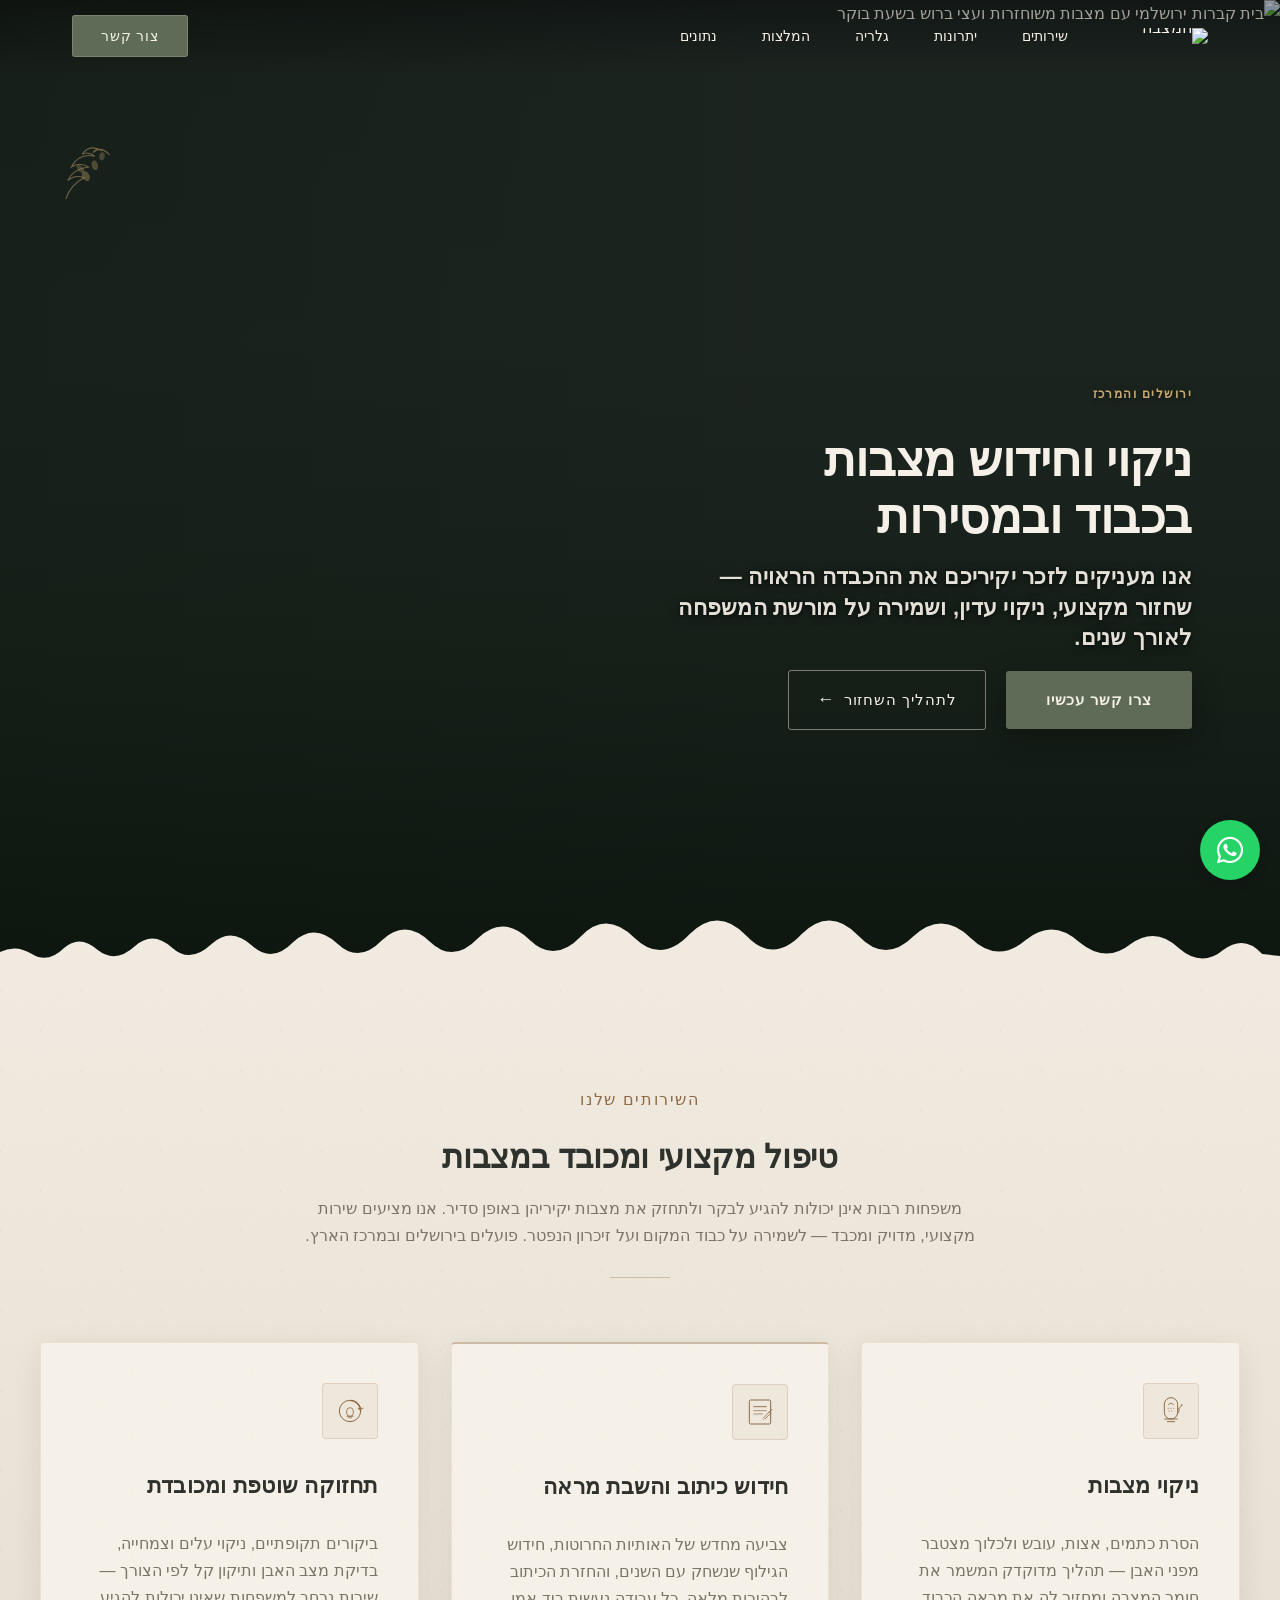
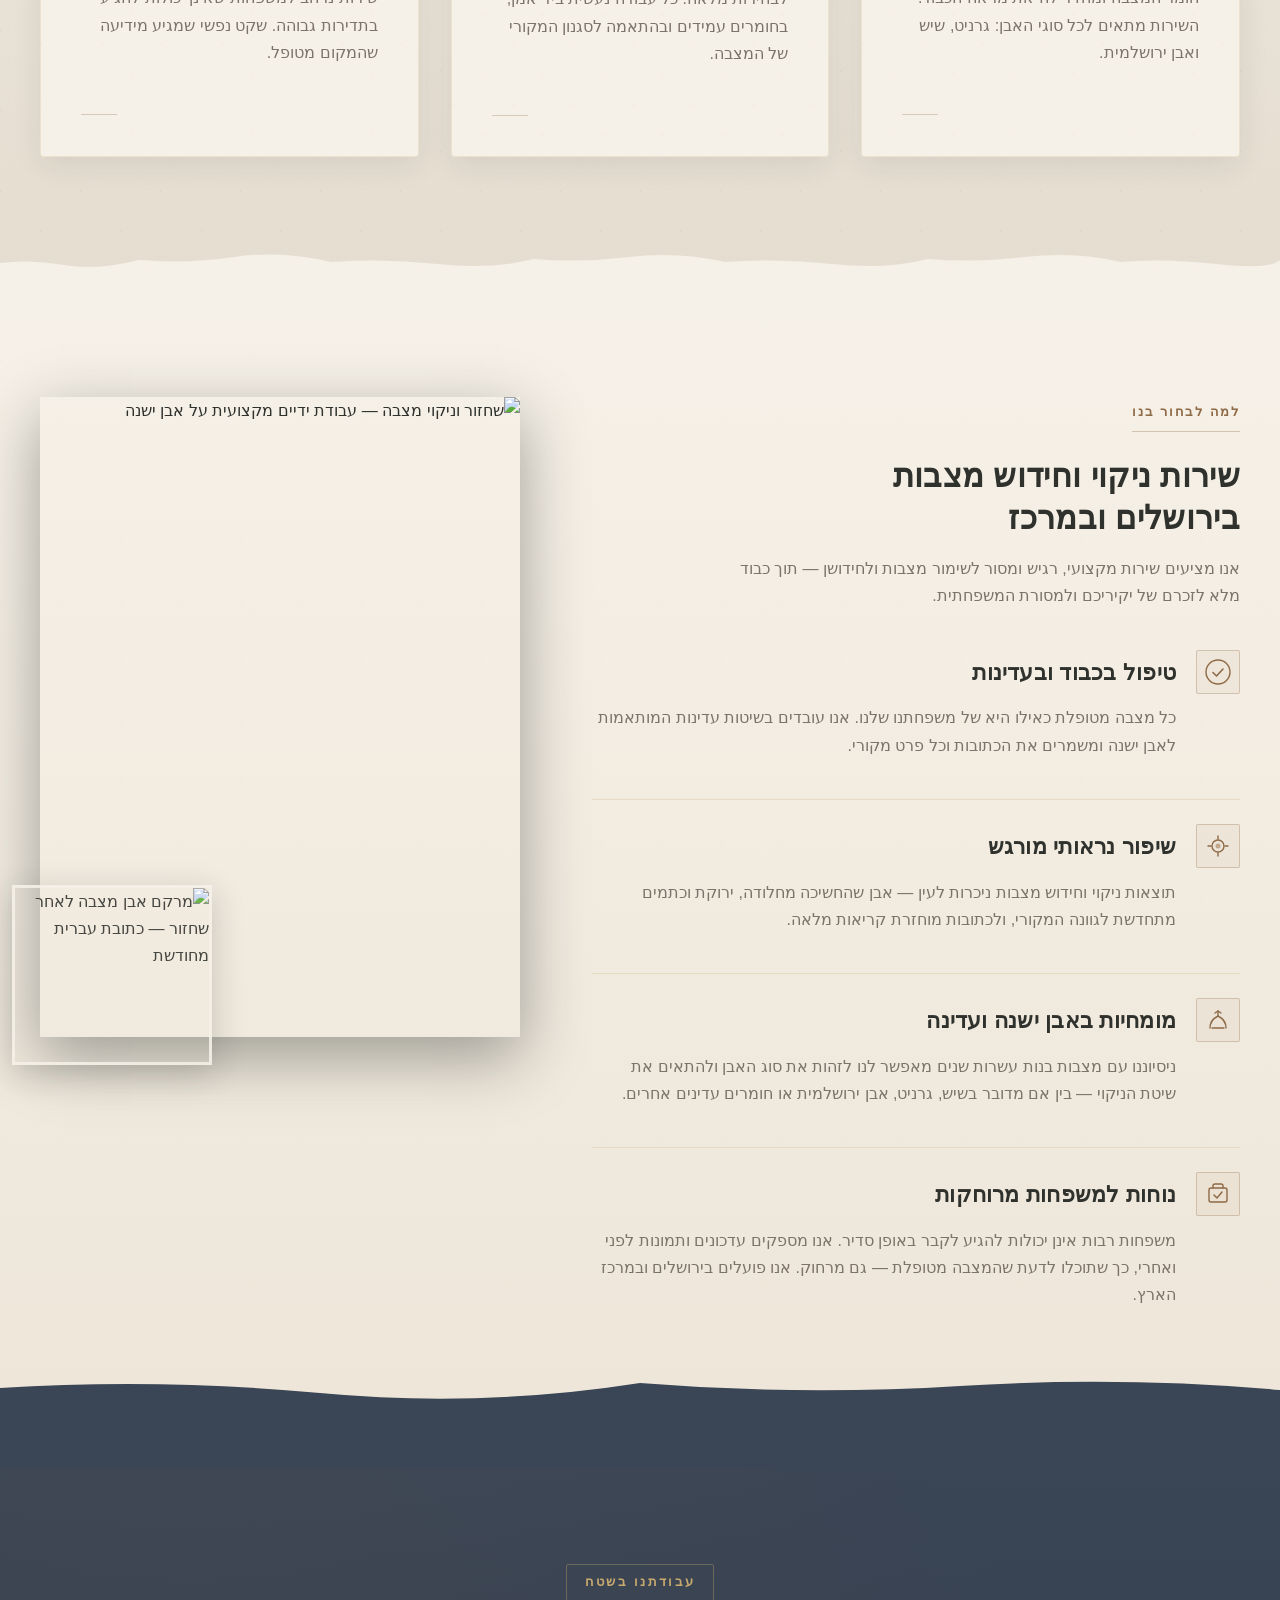
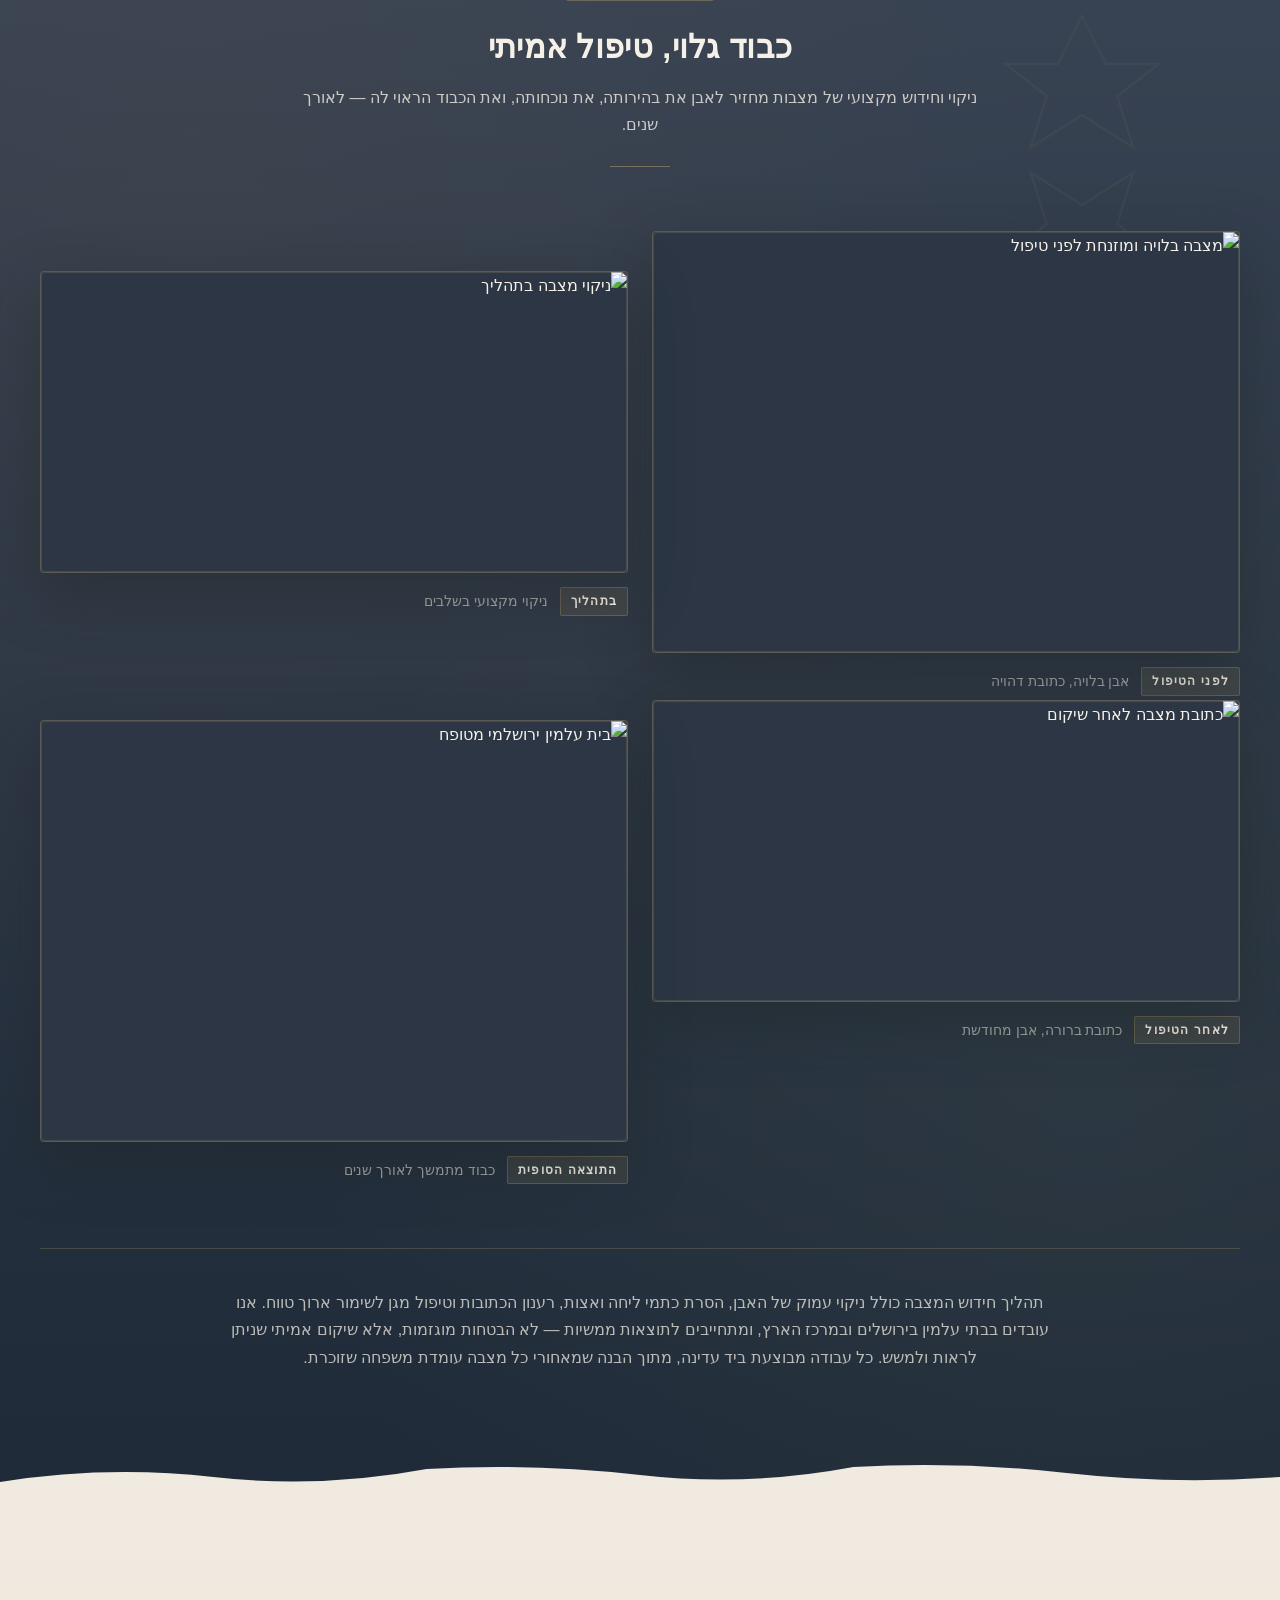
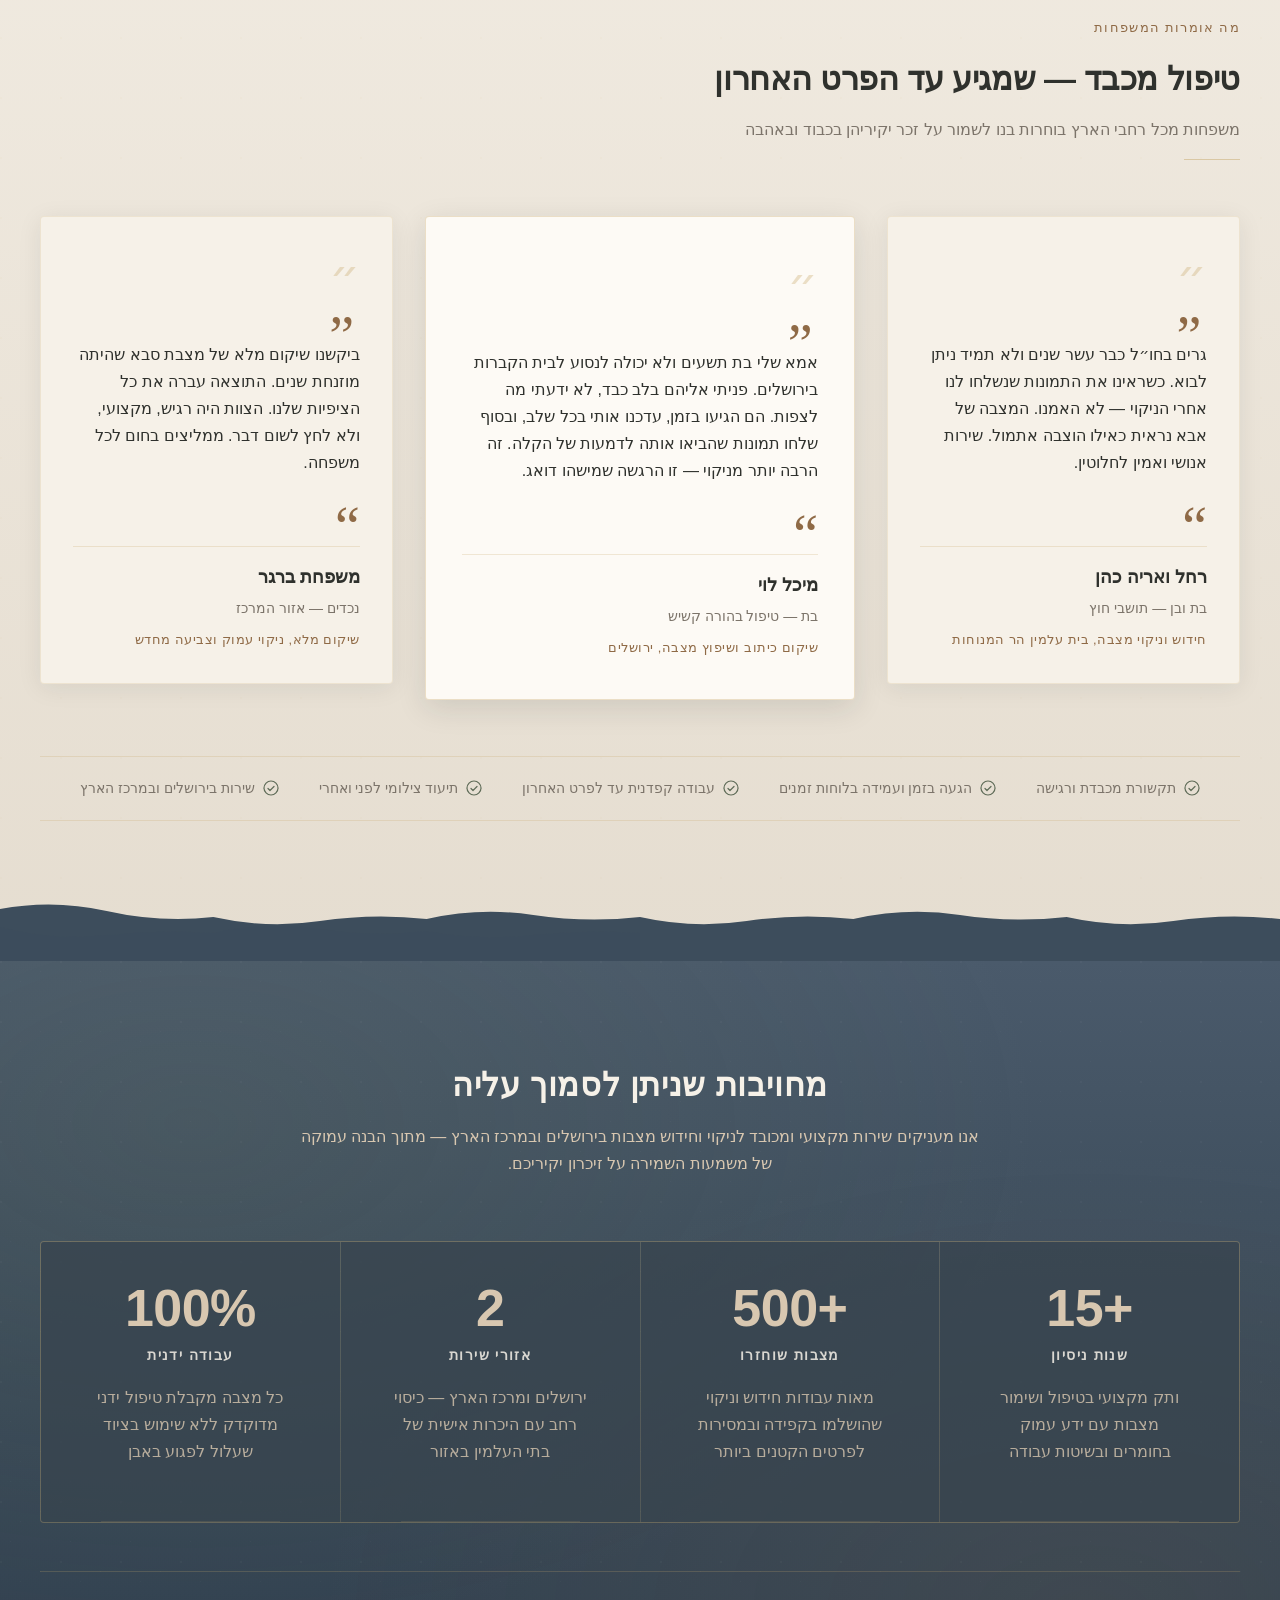
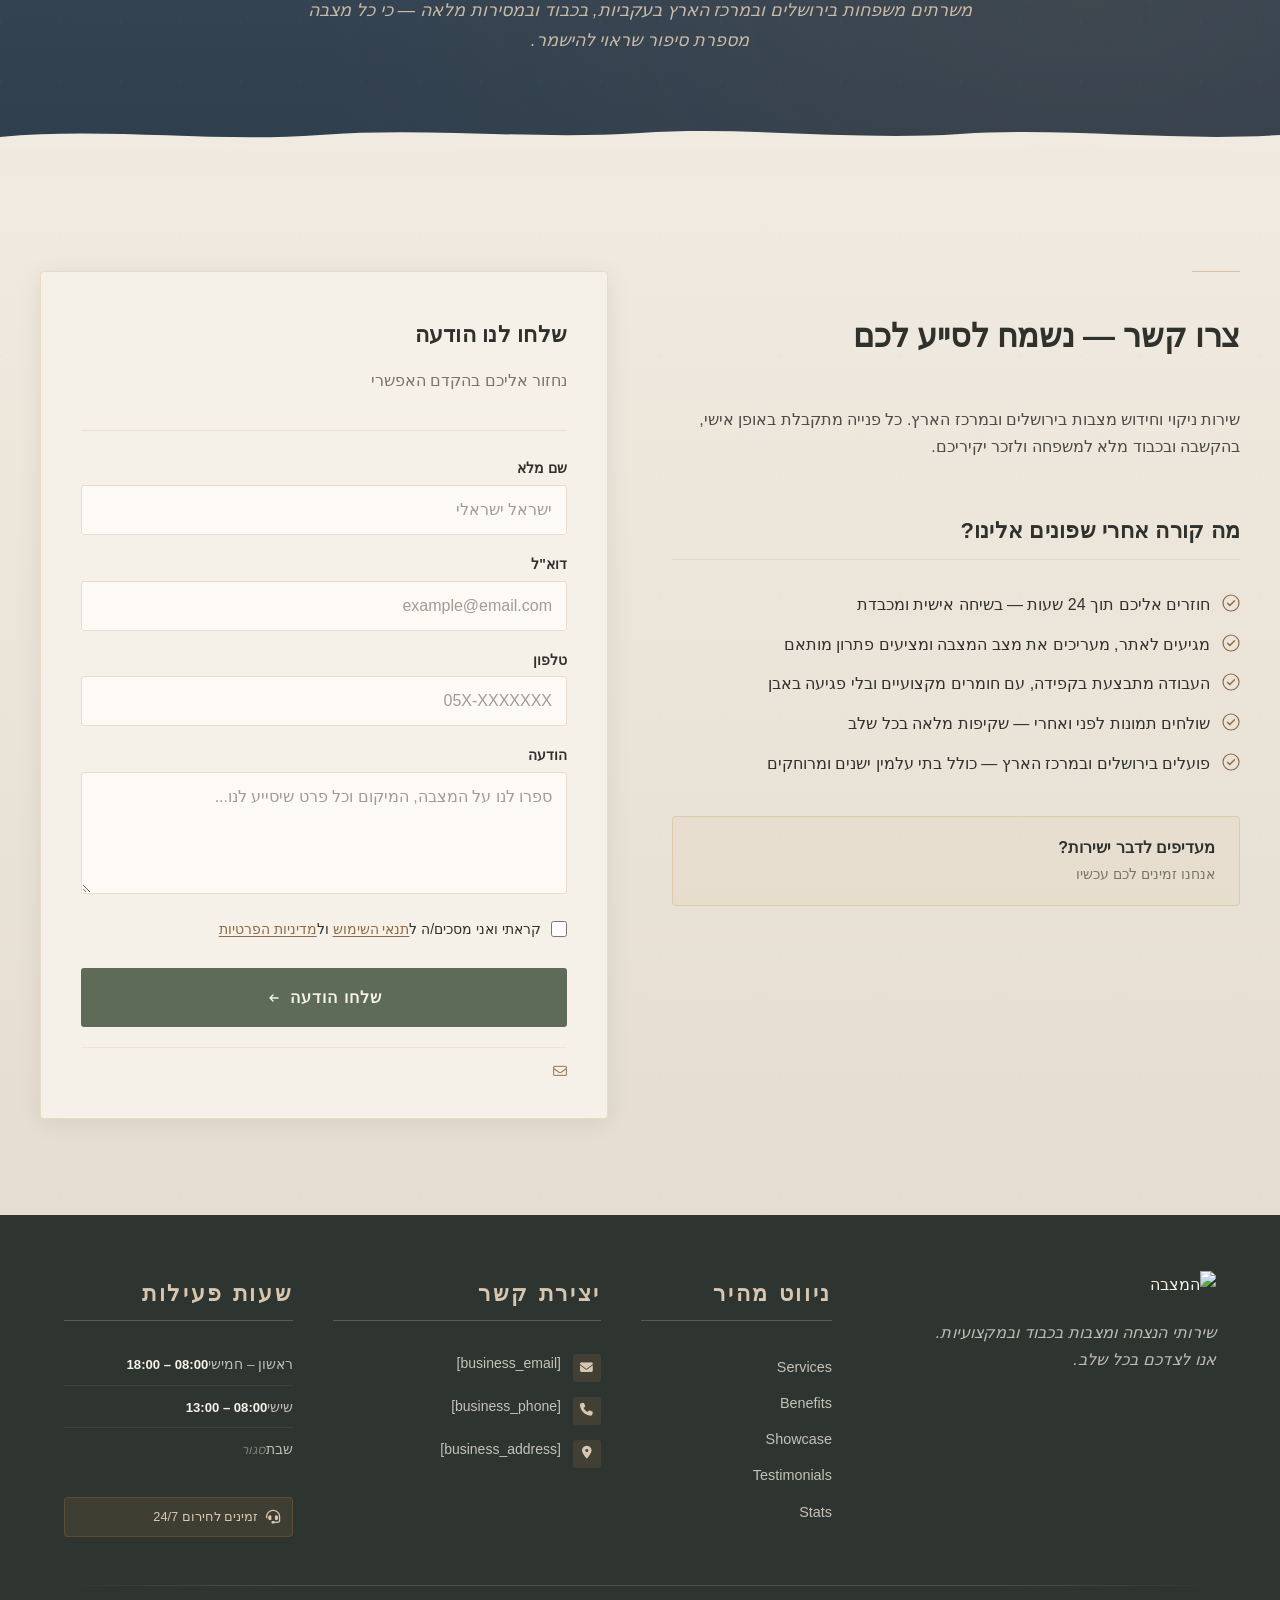
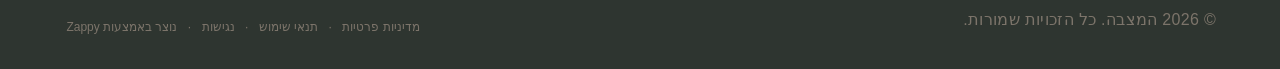
==== index.html @ 38fae7de "Initial website commit" ====
<!DOCTYPE html>
<html lang="he" dir="rtl">
<head>
    <meta charset="UTF-8">
    <meta name="viewport" content="width=device-width, initial-scale=1.0">
    <meta name="robots" content="index, follow">
    <title>brigadier general william c doyle veterans memorial cemetery</title>
    <meta name="description" content="A professional monument restoration and cleaning service operating in Jerusalem and the central region of Israel. The business focuses on preserving and renewin">
    <meta name="keywords" content="brigadier general william c doyle veterans memorial cemetery, crown hill memorial cemetery, memorial national cemetery, william c doyle veterans memorial cemetery, ניקוי מצבות">
    
    <!-- Favicons -->
    <link rel="icon" type="image/x-icon" href="/assets/favicon.ico">
    <link rel="icon" type="image/png" sizes="16x16" href="/assets/favicon-16x16.png">
    <link rel="icon" type="image/png" sizes="32x32" href="/assets/favicon-32x32.png">
    <link rel="icon" type="image/png" sizes="48x48" href="/assets/favicon-48x48.png">
    <link rel="icon" type="image/png" sizes="192x192" href="/assets/favicon-192x192.png">
    <link rel="icon" type="image/png" sizes="512x512" href="/assets/favicon-512x512.png">
    <link rel="apple-touch-icon" href="/assets/apple-touch-icon.png">
    <!-- Zappy Analytics -->
<script>
(function() {
  'use strict';
  
  // Configuration
  var config = {
    websiteId: 'f52492bf-e9c1-41fc-a719-c76787518af7',
    apiUrl: 'https://api.zappy5.com/api/analytics/track',
    sessionDuration: 30 * 60 * 1000, // 30 minutes
    visitorDuration: 30 * 24 * 60 * 60 * 1000, // 30 days
    trackPageViews: true,
    trackClicks: true,
    trackFormSubmissions: true
  };
  
  // Generate or retrieve persistent visitor ID (30 days)
  function getVisitorId() {
    var visitorKey = 'zappy_visitor_' + config.websiteId;
    var visitor = null;
    
    try {
      visitor = localStorage.getItem(visitorKey);
      if (visitor) {
        var visitorData = JSON.parse(visitor);
        var now = Date.now();
        
        // Check if visitor ID is still valid (30 days)
        if (now - visitorData.created < config.visitorDuration) {
          // Update last seen timestamp
          visitorData.lastSeen = now;
          localStorage.setItem(visitorKey, JSON.stringify(visitorData));
          return visitorData.id;
        }
      }
    } catch (e) {
      console.warn('Zappy Analytics: LocalStorage not available');
    }
    
    // Generate new visitor ID
    var newVisitorId = 'zv_' + Date.now() + '_' + Math.random().toString(36).substr(2, 9);
    
    try {
      localStorage.setItem(visitorKey, JSON.stringify({
        id: newVisitorId,
        created: Date.now(),
        lastSeen: Date.now()
      }));
    } catch (e) {
      // Continue without local storage
    }
    
    return newVisitorId;
  }
  
  // Generate or retrieve session ID (30 minutes)
  function getSessionId() {
    var sessionKey = 'zappy_session_' + config.websiteId;
    var session = null;
    
    try {
      session = sessionStorage.getItem(sessionKey);
      if (session) {
        var sessionData = JSON.parse(session);
        var now = Date.now();
        
        // Check if session is still valid
        if (now - sessionData.timestamp < config.sessionDuration) {
          // Update timestamp
          sessionData.timestamp = now;
          sessionStorage.setItem(sessionKey, JSON.stringify(sessionData));
          return sessionData.id;
        }
      }
    } catch (e) {
      console.warn('Zappy Analytics: SessionStorage not available');
    }
    
    // Generate new session ID
    var newSessionId = 'zs_' + Date.now() + '_' + Math.random().toString(36).substr(2, 9);
    
    try {
      sessionStorage.setItem(sessionKey, JSON.stringify({
        id: newSessionId,
        timestamp: Date.now()
      }));
    } catch (e) {
      // Continue without session storage
    }
    
    return newSessionId;
  }
  
  var visitorId = getVisitorId();
  var sessionId = getSessionId();
  
  // Track an event
  function trackEvent(eventType, data) {
    data = data || {};
    
    var eventData = {
      website_id: config.websiteId,
      event_type: eventType,
      page_path: window.location.pathname,
      referrer: document.referrer || 'direct',
      visitor_id: visitorId,
      session_id: sessionId,
      metadata: data
    };
    
    // Use sendBeacon if available (better for page unload events)
    if (navigator.sendBeacon) {
      var blob = new Blob([JSON.stringify(eventData)], { type: 'application/json' });
      navigator.sendBeacon(config.apiUrl, blob);
    } else {
      // Fallback to fetch
      fetch(config.apiUrl, {
        method: 'POST',
        headers: {
          'Content-Type': 'application/json'
        },
        body: JSON.stringify(eventData),
        keepalive: true
      }).catch(function(error) {
        console.warn('Zappy Analytics: Failed to track event', error);
      });
    }
  }
  
  // Track page view
  if (config.trackPageViews) {
    trackEvent('pageview', {
      title: document.title,
      url: window.location.href
    });
  }
  
  // Track clicks on important elements
  if (config.trackClicks) {
    document.addEventListener('click', function(e) {
      var target = e.target;
      
      // Track button clicks (counted as actions)
      if (target.tagName === 'BUTTON' || target.closest('button')) {
        var button = target.tagName === 'BUTTON' ? target : target.closest('button');
        trackEvent('click', {
          element: 'button',
          text: button.textContent.trim().substring(0, 100),
          id: button.id || null,
          class: button.className || null
        });
      }
      
      // Track link clicks (navigation - not counted as actions)
      else if (target.tagName === 'A' || target.closest('a')) {
        var link = target.tagName === 'A' ? target : target.closest('a');
        trackEvent('navigation', {
          element: 'link',
          text: link.textContent.trim().substring(0, 100),
          href: link.href,
          external: link.hostname !== window.location.hostname
        });
      }
    }, true);
  }
  
  // Track form submissions
  if (config.trackFormSubmissions) {
    document.addEventListener('submit', function(e) {
      var form = e.target;
      
      trackEvent('form_submit', {
        form_id: form.id || null,
        form_name: form.name || null,
        form_action: form.action || null,
        form_method: form.method || 'GET'
      });
    }, true);
  }
  
  // Track time on page (send on page unload)
  var pageLoadTime = Date.now();
  
  window.addEventListener('beforeunload', function() {
    var timeOnPage = Math.floor((Date.now() - pageLoadTime) / 1000); // in seconds
    
    trackEvent('page_unload', {
      time_on_page: timeOnPage,
      page_path: window.location.pathname
    });
  });
  
  // Expose tracking function globally for custom events
  window.zappyAnalytics = {
    track: trackEvent,
    getVisitorId: function() { return visitorId; },
    getSessionId: function() { return sessionId; }
  };
  
})();
</script>
<!-- End Zappy Analytics -->
    <meta property="og:title" content="brigadier general william c doyle veterans memorial cemetery">
    <meta property="og:description" content="A professional monument restoration and cleaning service operating in Jerusalem and the central region of Israel. The business focuses on preserving and renewin">
    <meta name="twitter:card" content="summary_large_image">
    <meta name="twitter:title" content="brigadier general william c doyle veterans memorial cemetery">
    <meta name="twitter:description" content="A professional monument restoration and cleaning service operating in Jerusalem and the central region of Israel. The business focuses on preserving and renewin">
    <meta property="og:type" content="website">
  <meta property="og:locale" content="he_IL">
  
  
  
  
  
  <link rel="stylesheet" href="https://cdnjs.cloudflare.com/ajax/libs/font-awesome/6.4.0/css/all.min.css">
  <style>
    .skip-link { position: absolute; top: 0; left: 0; transform: translateY(-200%); padding: 12px 18px; background: var(--bg-dark, #1a1a1a); color: var(--text-light, #fff); font-weight: 600; border-radius: 0 0 8px 0; z-index: 10000; }
    .skip-link:focus { transform: none; outline: 2px solid var(--ring, #fff); outline-offset: 2px; }
    :focus-visible { outline: 2px solid var(--ring, currentColor); outline-offset: 3px; }
  </style>


  
    <!-- Favicons -->
    <link rel="icon" type="image/x-icon" href="/assets/favicon.ico">
    <link rel="icon" type="image/png" sizes="16x16" href="/assets/favicon-16x16.png">
    <link rel="icon" type="image/png" sizes="32x32" href="/assets/favicon-32x32.png">
    <link rel="icon" type="image/png" sizes="48x48" href="/assets/favicon-48x48.png">
    <link rel="icon" type="image/png" sizes="192x192" href="/assets/favicon-192x192.png">
    <link rel="icon" type="image/png" sizes="512x512" href="/assets/favicon-512x512.png">
    <link rel="apple-touch-icon" href="/assets/apple-touch-icon.png">
    <!-- Cookie Consent -->
    <link rel="stylesheet" href="https://cdn.jsdelivr.net/npm/vanilla-cookieconsent@3/dist/cookieconsent.css">
    <script src="https://cdn.jsdelivr.net/npm/vanilla-cookieconsent@3/dist/cookieconsent.umd.js"></script>
    <!-- Mickidum Accessibility Toolbar -->
    <script src="https://cdn.jsdelivr.net/gh/mickidum/acc_toolbar/acctoolbar/acctoolbar.min.js"></script>
    <link rel="stylesheet" href="/styles.css">

    <style id="zappy-dropdown-submenu-styles">
      /* ========== DESKTOP DROPDOWN SUBMENU STYLES ========== */
      /* Base styles for dropdown submenus - parent must be positioned */
      .nav-menu li:has(.sub-menu), nav li:has(.sub-menu), .navbar li:has(.sub-menu), #navMenu li:has(.sub-menu) { position: relative; }
      /* Submenu base - hidden by default */
      .nav-menu .sub-menu, nav .sub-menu, .navbar .sub-menu, #navMenu .sub-menu { display: block !important; position: absolute !important; top: 100%; left: 0; min-width: 220px; background: white; border-radius: 8px; box-shadow: 0 8px 25px rgba(0,0,0,0.15); padding: 8px 0; opacity: 0; visibility: hidden; transform: translateY(10px); transition: all 0.3s ease; z-index: 1000; list-style: none; pointer-events: none; }
      /* CRITICAL: Desktop hover styles to show dropdown */
      .nav-menu li:hover > .sub-menu, nav li:hover > .sub-menu, .navbar li:hover > .sub-menu, #navMenu li:hover > .sub-menu { opacity: 1 !important; visibility: visible !important; transform: translateY(0) !important; pointer-events: auto !important; }
      /* Submenu item styling */
      .sub-menu li { list-style: none; margin: 0; padding: 0; }
      .sub-menu a { display: block !important; padding: 10px 16px !important; color: var(--text-dark, #333) !important; font-weight: 500; text-decoration: none; white-space: nowrap; transition: background-color 0.2s; }
      .sub-menu .zappy-nav-child > a { padding-left: 28px !important; font-size: 0.9em !important; opacity: 0.85 !important; }
      [dir="rtl"] .sub-menu .zappy-nav-child > a, html[lang="he"] .sub-menu .zappy-nav-child > a, html[lang="ar"] .sub-menu .zappy-nav-child > a { padding-left: 10px !important; padding-right: 28px !important; }
      .sub-menu .zappy-nav-parent > a { font-weight: 600 !important; }
      .sub-menu a:hover { background-color: #f5f5f5; }
      /* RTL (Hebrew/Arabic) dropdown positioning */
      [dir="rtl"] .nav-menu .sub-menu, [dir="rtl"] nav .sub-menu, [dir="rtl"] .navbar .sub-menu, html[lang="he"] .nav-menu .sub-menu, html[lang="he"] nav .sub-menu, html[lang="he"] .navbar .sub-menu, html[lang="ar"] .nav-menu .sub-menu, html[lang="ar"] nav .sub-menu, html[lang="ar"] .navbar .sub-menu { left: auto !important; right: 0 !important; }
      /* Hide empty dropdown menus (exclude catalog sub-menus that use <a> children instead of <li>) */
      .sub-menu:empty, .sub-menu:not(:has(li:not(.zappy-hidden-menu-item))):not(:has(> a)), .sub-menu:not(:has(li)):not(:has(> a)) { display: none !important; opacity: 0 !important; visibility: hidden !important; pointer-events: none !important; }
      /* Desktop: show submenu on Menu Group hover */
      li:has(.menu-group-title):hover > .sub-menu { opacity: 1 !important; visibility: visible !important; transform: translateY(0) !important; pointer-events: auto !important; }
      /* Menu Group title styling */
      .nav-menu > li > .menu-group-title, #navMenu > li > .menu-group-title { display: inline-block; padding: 0.5rem 1rem; cursor: default; user-select: none; }
      
      /* ========== MOBILE SUBMENU STYLES ========== */
      @media (max-width: 768px) {
        .nav-menu .sub-menu, nav .sub-menu, .navbar .sub-menu, #navMenu .sub-menu { position: static !important; transform: none !important; box-shadow: none !important; background: transparent !important; max-height: 0; overflow: hidden; opacity: 0; visibility: hidden; transition: max-height 0.3s ease, opacity 0.3s ease; padding: 0 !important; border-radius: 0 !important; }
        .navbar .sub-menu.mobile-expanded, .nav-menu .sub-menu.mobile-expanded, #navMenu .sub-menu.mobile-expanded { max-height: none !important; overflow-y: visible !important; opacity: 1 !important; visibility: visible !important; padding: 8px 0 8px 16px !important; }
        [dir="rtl"] .sub-menu.mobile-expanded, html[lang="he"] .sub-menu.mobile-expanded { padding: 8px 16px 8px 0 !important; }
        /* Disable hover behavior on mobile */
        .nav-menu li:hover > .sub-menu, nav li:hover > .sub-menu, .navbar li:hover > .sub-menu, #navMenu li:hover > .sub-menu { opacity: 0; visibility: hidden; pointer-events: none; }
        .nav-menu li > .sub-menu.mobile-expanded, nav li > .sub-menu.mobile-expanded, .navbar li > .sub-menu.mobile-expanded, #navMenu li > .sub-menu.mobile-expanded { opacity: 1 !important; visibility: visible !important; pointer-events: auto !important; }
        .nav-menu li:has(.sub-menu), nav li:has(.sub-menu), .navbar li:has(.sub-menu), #navMenu li:has(.sub-menu) { display: flex !important; flex-wrap: wrap !important; align-items: center !important; position: relative !important; min-height: 44px !important; }
        .nav-menu li:has(.sub-menu) > a, nav li:has(.sub-menu) > a, .navbar li:has(.sub-menu) > a, #navMenu li:has(.sub-menu) > a { flex: 1 !important; min-width: 0 !important; }
        .nav-menu li:has(.sub-menu) > .menu-group-title, nav li:has(.sub-menu) > .menu-group-title, .navbar li:has(.sub-menu) > .menu-group-title, #navMenu li:has(.sub-menu) > .menu-group-title { flex: 1 !important; min-width: 0 !important; padding: 0 !important; line-height: inherit !important; }
        .nav-menu li:has(.sub-menu) > .sub-menu, nav li:has(.sub-menu) > .sub-menu, .navbar li:has(.sub-menu) > .sub-menu, #navMenu li:has(.sub-menu) > .sub-menu { flex-basis: 100% !important; width: 100% !important; }
        .nav-menu li:has(.sub-menu) > a [class*="chevron"], .nav-menu li:has(.sub-menu) > a [class*="arrow"], .nav-menu li:has(.sub-menu) > a .fa-chevron-down, .nav-menu li:has(.sub-menu) > a .fa-angle-down, nav li:has(.sub-menu) > a [class*="chevron"], nav li:has(.sub-menu) > a [class*="arrow"], #navMenu li:has(.sub-menu) > a [class*="chevron"], #navMenu li:has(.sub-menu) > a [class*="arrow"] { display: none !important; visibility: hidden !important; }
        .mobile-submenu-toggle { display: flex !important; align-items: center !important; justify-content: center !important; width: 44px !important; height: auto !important; background: transparent !important; border: none !important; cursor: pointer !important; color: var(--text-light) !important; position: static !important; flex-shrink: 0 !important; align-self: stretch !important; z-index: 2 !important; padding: 0 !important; margin: 0 !important; }
        .mobile-submenu-toggle::after { content: '' !important; width: 0 !important; height: 0 !important; border-left: 6px solid transparent !important; border-right: 6px solid transparent !important; border-top: 7px solid currentColor !important; transition: transform 0.3s ease !important; }
        .mobile-submenu-toggle.expanded::after { transform: rotate(180deg) !important; }
        .sub-menu a { padding: 10px 0 !important; display: block !important; color: var(--text-light) !important; white-space: normal !important; }
        .sub-menu .zappy-nav-child > a { padding-left: 28px !important; font-size: 0.9em !important; opacity: 0.85 !important; }
        [dir="rtl"] .sub-menu .zappy-nav-child > a, html[lang="he"] .sub-menu .zappy-nav-child > a, html[lang="ar"] .sub-menu .zappy-nav-child > a { padding-left: 0 !important; padding-right: 28px !important; }
        .sub-menu .zappy-nav-parent > a { font-weight: 600 !important; }
        .nav-menu.active, #navMenu.active { max-width: 100vw !important; overflow-x: hidden !important; box-sizing: border-box !important; }
        .navbar .sub-menu li a, nav.navbar .sub-menu li a, .zappy-products-dropdown .sub-menu a { color: var(--text-light) !important; }
      }
      @media (min-width: 769px) { .mobile-submenu-toggle { display: none !important; } }
    </style>

    <style id="zappy-widget-visibility">
      html[dir="rtl"] .whatsapp-float { right: 20px !important; left: auto !important; }
      html[dir="ltr"] .whatsapp-float, html:not([dir]) .whatsapp-float { left: 20px !important; right: auto !important; }
      html[dir="rtl"] #mic-access-tool-general-button, html[dir="rtl"] .mic-access-tool-general-button,
      html[dir="rtl"] #mic-init-access-tool .mic-access-tool-general-button,
      html[dir="rtl"] #mic-init-access-tool #mic-access-tool-general-button,
      html[dir="rtl"] ._access-icon { left: 20px !important; right: auto !important; }
      html[dir="ltr"] #mic-access-tool-general-button, html[dir="ltr"] .mic-access-tool-general-button,
      html[dir="ltr"] #mic-init-access-tool .mic-access-tool-general-button,
      html[dir="ltr"] #mic-init-access-tool #mic-access-tool-general-button,
      html[dir="ltr"] ._access-icon,
      html:not([dir]) #mic-access-tool-general-button, html:not([dir]) .mic-access-tool-general-button,
      html:not([dir]) #mic-init-access-tool .mic-access-tool-general-button,
      html:not([dir]) #mic-init-access-tool #mic-access-tool-general-button,
      html:not([dir]) ._access-icon { right: 20px !important; left: auto !important; }
      @media (max-width: 768px) { .whatsapp-float { display: flex !important; } }
      @media (min-width: 769px) { .whatsapp-float { display: flex !important; } }
      @media (max-width: 768px) {
        #mic-access-tool-general-button, .mic-access-tool-general-button,
        #mic-init-access-tool .mic-access-tool-general-button, #mic-init-access-tool #mic-access-tool-general-button,
        ._access-icon { display: flex !important; visibility: visible !important; opacity: 1 !important; pointer-events: auto !important; }
        #mic-access-tool-box.opened-mic-access-tool, .mic-access-tool-box.opened-mic-access-tool,
        #mic-init-access-tool #mic-access-tool-box.opened-mic-access-tool {
          visibility: visible !important; opacity: 1 !important; pointer-events: auto !important;
        }
      }
      @media (min-width: 769px) {
        #mic-access-tool-general-button, .mic-access-tool-general-button,
        #mic-init-access-tool .mic-access-tool-general-button, #mic-init-access-tool #mic-access-tool-general-button,
        ._access-icon { display: flex !important; visibility: visible !important; opacity: 1 !important; pointer-events: auto !important; }
        #mic-access-tool-box.opened-mic-access-tool, .mic-access-tool-box.opened-mic-access-tool,
        #mic-init-access-tool #mic-access-tool-box.opened-mic-access-tool {
          visibility: visible !important; opacity: 1 !important; pointer-events: auto !important;
        }
      }
    </style>
</head>
<body>
<a class="skip-link" href="#main">דלג לתוכן הראשי</a>
  <nav class="navbar" dir="rtl">
  <button class="mobile-toggle" id="mobileToggle" aria-label="Menu">
    <svg class="hamburger-icon" width="24" height="24" viewBox="0 0 24 24" fill="none">
      <path d="M3 12h18M3 6h18M3 18h18" stroke="currentColor" stroke-width="2" stroke-linecap="round"></path>
    </svg>
    <svg class="close-icon" width="24" height="24" viewBox="0 0 24 24" fill="none" style="display: none;">
      <path d="M18 6L6 18M6 6l12 12" stroke="currentColor" stroke-width="2" stroke-linecap="round"></path>
    </svg>
  </button>

  <button class="phone-header-btn" data-phone="[business_phone]" aria-label="Call">
    <svg width="20" height="20" viewBox="0 0 24 24" fill="currentColor">
      <path d="M22 16.92v3a2 2 0 0 1-2.18 2 19.79 19.79 0 0 1-8.63-3.07 19.5 19.5 0 0 1-6-6 19.79 19.79 0 0 1-3.07-8.67A2 2 0 0 1 4.11 2h3a2 2 0 0 1 2 1.72 12.84 12.84 0 0 0 .7 2.81 2 2 0 0 1-.45 2.11L8.09 9.91a16 16 0 0 0 6 6l1.27-1.27a2 2 0 0 1 2.11-.45 12.84 12.84 0 0 0 2.81.7A2 2 0 0 1 22 16.92z"></path>
    </svg>
  </button>

  <div class="nav-container">
    <div class="nav-right-group"><div class="nav-brand">
      <a href="/" class="logo-link"><img class="logo" src="/assets/site-----image-1.webp" alt="המצבה"></a>
    </div><ul class="nav-menu" id="navMenu"><li><a href="#services">שירותים</a></li><li><a href="#benefits">יתרונות</a></li><li><a href="#showcase">גלריה</a></li><li><a href="#testimonials">המלצות</a></li><li><a href="#stats">נתונים</a></li></ul></div>

    

    <div class="nav-cta-container">
      <a href="#contact" class="nav-cta-btn">צור קשר</a>
    </div>
  </div>
</nav>
<script>

// Navbar Mobile Menu Toggle and Contrast Fix
(function() {
  // Use 'load' event instead of 'DOMContentLoaded' to ensure we run AFTER all other scripts
  window.addEventListener('load', function() {
    
    // FIX MOBILE BUTTON CONTRAST
    // Detect navbar background color and apply contrasting color to mobile buttons
    const navbar = document.querySelector('.navbar, nav, header');
    if (!navbar) {
      console.log('[Navbar] Navbar element not found');
      return;
    }
    
    // DECLARE VARIABLES EARLY to avoid Temporal Dead Zone errors
    // These are used in multiple places below
    let mobileToggle = document.getElementById('mobileToggle') ||
                       document.querySelector('.mobile-toggle') ||
                       document.querySelector('.hamburger') ||
                       document.querySelector('.hamburger-menu') ||
                       document.querySelector('.menu-toggle') ||
                       document.querySelector('.burger-menu') ||
                       document.querySelector('[aria-label="Menu"]') ||
                       document.querySelector('[aria-label="תפריט"]');
    
    const phoneBtn = document.querySelector('.phone-header-btn');
    
    const computedStyle = window.getComputedStyle(navbar);
    let bgColor = computedStyle.backgroundColor;
    
    console.log('[Navbar] Initial navbar background:', bgColor);
    
    // Check if background is transparent or rgba with 0 alpha
    const isTransparent = bgColor === 'transparent' || 
                         bgColor === 'rgba(0, 0, 0, 0)' ||
                         (bgColor.startsWith('rgba') && bgColor.includes(', 0)'));
    
    if (isTransparent) {
      // Check for background-image or gradient
      const bgImage = computedStyle.backgroundImage;
      if (bgImage && bgImage !== 'none') {
        console.log('[Navbar] Navbar has background image/gradient, using dark text');
        bgColor = 'rgb(240, 240, 240)'; // Assume light background
      } else {
        // Transparent navbar - check body background
        const bodyBg = window.getComputedStyle(document.body).backgroundColor;
        console.log('[Navbar] Navbar transparent, using body background:', bodyBg);
        bgColor = bodyBg;
      }
    }
    
    // Calculate luminance to determine if background is light or dark
    const rgb = bgColor.match(/\d+/g);
    if (rgb && rgb.length >= 3) {
      const r = parseInt(rgb[0]);
      const g = parseInt(rgb[1]);
      const b = parseInt(rgb[2]);
      const luminance = (0.299 * r + 0.587 * g + 0.114 * b) / 255;
      
      // Mobile button colors are set by Claude's AI-generated CSS (same as .nav-menu a)
      // No dynamic color overrides needed - colors come from the generated navbar CSS
      console.log('[Navbar] Mobile button colors preserved from Claude CSS (luminance:', luminance.toFixed(2) + ')');
      
      // FIX ICON SIZES - Ensure SVGs are properly sized and visible
      // INJECT CRITICAL CSS TO OVERRIDE ANY CONFLICTING RULES
      const criticalCSS = document.createElement('style');
      criticalCSS.id = 'zappy-mobile-nav-fix';
      const htmlLang = document.documentElement.lang || 'en';
      const htmlDir = document.documentElement.dir || 'ltr';
      // Check both dir attribute AND lang for RTL detection
      // dir="rtl" is the most reliable indicator
      const isRTL = htmlDir === 'rtl' || htmlLang === 'he' || htmlLang === 'ar';
      
      criticalCSS.textContent = `
        /* Hide mobile buttons on desktop, show only on mobile */
        @media (min-width: 769px) {
          .mobile-toggle,
          .phone-header-btn {
            display: none !important;
          }
        }
        
        /* Show and position mobile buttons correctly on mobile */
        @media (max-width: 768px) {
          .navbar,
          nav.navbar {
            min-height: 70px !important;
          }

          .mobile-toggle,
          .phone-header-btn {
            position: absolute !important;
            top: 0 !important;
            bottom: 0 !important;
            margin-top: auto !important;
            margin-bottom: auto !important;
            transform: none !important;
            z-index: 1001 !important;
            display: flex !important;
            align-items: center !important;
            justify-content: center !important;
            width: 36px !important;
            height: 36px !important;
            border-radius: 50% !important;
            border: none !important;
            cursor: pointer !important;
            padding: 6px !important;
            background: none !important;
            color: var(--nav-text, var(--text-light)) !important;
            touch-action: manipulation !important;
            -webkit-tap-highlight-color: transparent !important;
          }

          html[data-zappy-site-type="ecommerce"] .phone-header-btn,
          body[data-zappy-site-type="ecommerce"] .phone-header-btn,
          html[data-zappy-site-type="ecommerce"] header .phone-header-btn,
          html[data-zappy-site-type="ecommerce"] nav .phone-header-btn {
            display: none !important;
            visibility: hidden !important;
            width: 0 !important;
            height: 0 !important;
            min-width: 0 !important;
            overflow: hidden !important;
          }
          
          /* LTR positioning (default): hamburger LEFT, phone RIGHT */
          html:not([dir="rtl"]):not([lang="he"]):not([lang="ar"]) .mobile-toggle,
          html[dir="ltr"] .mobile-toggle {
            left: 12px !important;
            right: auto !important;
          }
          html:not([dir="rtl"]):not([lang="he"]):not([lang="ar"]) .phone-header-btn,
          html[dir="ltr"] .phone-header-btn {
            right: 12px !important;
            left: auto !important;
          }
          
          /* RTL positioning: hamburger RIGHT, phone LEFT */
          html[dir="rtl"] .mobile-toggle,
          html[lang="he"] .mobile-toggle,
          html[lang="ar"] .mobile-toggle {
            right: 12px !important;
            left: auto !important;
          }
          html[dir="rtl"] .phone-header-btn,
          html[lang="he"] .phone-header-btn,
          html[lang="ar"] .phone-header-btn {
            left: 12px !important;
            right: auto !important;
          }
          
          /* CRITICAL: Ensure nav-container has min-height on mobile */
          /* All children are positioned absolutely/fixed on mobile, so height:auto collapses to 0 */
          .nav-container {
            min-height: 70px !important;
            position: relative !important;
          }
          
          /* Ensure SVG icons are properly sized and inherit color */
          .mobile-toggle svg,
          .phone-header-btn svg {
            width: 24px !important;
            height: 24px !important;
            /* Don't force display - let JavaScript control hamburger/close toggle */
          }
          
          /* Reset nav-cta-container on mobile - remove desktop box-shadow/padding */
          /* that creates a visible ghost box when CTA button is hidden */
          .nav-cta-container {
            box-shadow: none !important;
            padding: 0 !important;
          }
          
          /* Hide nav-cta-container entirely on mobile when there's no lang-switcher */
          /* (only the CTA button is inside, and it's hidden on mobile) */
          .nav-cta-container:not(:has(.lang-switcher)) {
            display: none !important;
          }
          
          /* CRITICAL: Prevent hero image fade gradient from bleeding over headline text */
          /* The .image-fade-gradient has bottom: -30px (extends below parent) */
          /* On mobile stacked layout, this overlaps the h1 text below the image */
          .hero-image-column {
            overflow: hidden !important;
          }
          .image-fade-gradient {
            bottom: 0 !important;
          }
          
          /* Hide desktop language switcher on mobile - hamburger menu handles it */
          /* High specificity to override stored CSS */
          .lang-switcher,
          .nav-cta-container .lang-switcher,
          .nav-container .lang-switcher,
          .navbar .lang-switcher,
          .navbar .nav-cta-container .lang-switcher {
            display: none !important;
          }
        }
      `;
      
      // Remove existing fix if present and inject new one
      const existing = document.getElementById('zappy-mobile-nav-fix');
      if (existing) existing.remove();
      document.head.appendChild(criticalCSS);
      
      console.log('[Navbar] Critical CSS injected for mobile nav positioning');
      
      // ONLY apply inline positioning styles on mobile viewport
      // On desktop, the CSS handles hiding these buttons with display: none
      // Inline styles were breaking desktop layout by overriding CSS
      const isMobileViewport = window.innerWidth <= 768;
      
      if (mobileToggle) {
        // Icon sizing applies to all viewports for consistency
        const hamburgerIcon = mobileToggle.querySelector('.hamburger-icon');
        const closeIcon = mobileToggle.querySelector('.close-icon');
        
        if (hamburgerIcon) {
          hamburgerIcon.style.setProperty('width', '24px', 'important');
          hamburgerIcon.style.setProperty('height', '24px', 'important');
          hamburgerIcon.style.setProperty('display', 'block', 'important'); // Show hamburger by default
        }
        if (closeIcon) {
          closeIcon.style.setProperty('width', '24px', 'important');
          closeIcon.style.setProperty('height', '24px', 'important');
          closeIcon.style.setProperty('display', 'none', 'important'); // Hide close icon by default
        }
        
        // ONLY set positioning inline styles on mobile
        if (isMobileViewport) {
          mobileToggle.style.setProperty('position', 'absolute', 'important');
          mobileToggle.style.setProperty('top', '0', 'important');
          mobileToggle.style.setProperty('bottom', '0', 'important');
          mobileToggle.style.setProperty('margin-top', 'auto', 'important');
          mobileToggle.style.setProperty('margin-bottom', 'auto', 'important');
          mobileToggle.style.setProperty('transform', 'none', 'important');
          mobileToggle.style.setProperty('z-index', '1001', 'important');
          
          // Clear any inline left/right so CSS can take over based on html[dir]
          mobileToggle.style.removeProperty('left');
          mobileToggle.style.removeProperty('right');
          
          console.log('[Navbar] Mobile toggle positioning applied (mobile viewport)');
        } else {
          // On desktop, clear any positioning styles to let CSS handle it
          mobileToggle.style.removeProperty('position');
          mobileToggle.style.removeProperty('top');
          mobileToggle.style.removeProperty('transform');
          mobileToggle.style.removeProperty('z-index');
          mobileToggle.style.removeProperty('left');
          mobileToggle.style.removeProperty('right');
          console.log('[Navbar] Desktop viewport - cleared mobile toggle inline positioning');
        }
      }
      
      if (phoneBtn) {
        // Icon sizing applies to all viewports
        const phoneIcon = phoneBtn.querySelector('svg');
        if (phoneIcon) {
          phoneIcon.style.width = '24px';
          phoneIcon.style.height = '24px';
          phoneIcon.setAttribute('width', '24');
          phoneIcon.setAttribute('height', '24');
        }
        
        // ONLY set positioning inline styles on mobile
        if (isMobileViewport) {
          phoneBtn.style.setProperty('position', 'absolute', 'important');
          phoneBtn.style.setProperty('top', '0', 'important');
          phoneBtn.style.setProperty('bottom', '0', 'important');
          phoneBtn.style.setProperty('margin-top', 'auto', 'important');
          phoneBtn.style.setProperty('margin-bottom', 'auto', 'important');
          phoneBtn.style.setProperty('transform', 'none', 'important');
          phoneBtn.style.setProperty('z-index', '1001', 'important');
          
          // Clear any inline left/right so CSS can take over based on html[dir]
          phoneBtn.style.removeProperty('left');
          phoneBtn.style.removeProperty('right');
          
          console.log('[Navbar] Phone button positioning applied (mobile viewport)');
        } else {
          // On desktop, clear any positioning styles to let CSS handle it
          phoneBtn.style.removeProperty('position');
          phoneBtn.style.removeProperty('top');
          phoneBtn.style.removeProperty('transform');
          phoneBtn.style.removeProperty('z-index');
          phoneBtn.style.removeProperty('left');
          phoneBtn.style.removeProperty('right');
          console.log('[Navbar] Desktop viewport - cleared phone button inline positioning');
        }
      }
    } else {
      console.log('[Navbar] Could not parse background color:', bgColor);
    }
    
    // MOBILE MENU TOGGLE
    // Re-query in case DOM changed (mobileToggle already declared at top of function)
    mobileToggle = document.getElementById('mobileToggle') ||
                   document.querySelector('.mobile-toggle') ||
                   document.querySelector('.hamburger') ||
                   document.querySelector('.hamburger-menu') ||
                   document.querySelector('.menu-toggle') ||
                   document.querySelector('.burger-menu') ||
                   document.querySelector('[aria-label="Menu"]') ||
                   document.querySelector('[aria-label="תפריט"]');
    
    // EXPANDED SEARCH: Find nav menu by ID or class
    const navMenu = document.getElementById('navMenu') ||
                  document.querySelector('.nav-menu') ||
                  document.querySelector('.nav-links') ||
                  document.querySelector('nav ul:not(.submenu)');
    
    if (!mobileToggle || !navMenu) {
      console.log('[Navbar] Mobile toggle or menu not found:', { toggle: !!mobileToggle, menu: !!navMenu });
      return;
    }
    
    // Ensure navMenu has ID for CSS targeting
    if (!navMenu.id) {
      navMenu.id = 'navMenu';
    }
    
    console.log('[Navbar] Initializing mobile menu...');
    
    // Remove any existing event listeners by cloning the button
    const newToggle = mobileToggle.cloneNode(true);
    mobileToggle.parentNode.replaceChild(newToggle, mobileToggle);
    
    // Toggle menu handler (shared by click and touchend)
    function handleToggle(e) {
      e.preventDefault();
      e.stopPropagation();
      
      const hamburgerIcon = newToggle.querySelector('.hamburger-icon');
      const closeIcon = newToggle.querySelector('.close-icon');
      const isActive = navMenu.classList.contains('active');
      
      if (isActive) {
        // Close menu
        navMenu.classList.remove('active');
        if (hamburgerIcon) hamburgerIcon.style.setProperty('display', 'block', 'important');
        if (closeIcon) closeIcon.style.setProperty('display', 'none', 'important');
        document.body.style.overflow = '';
        console.log('[Navbar] Menu closed');
      } else {
        // Open menu
        navMenu.classList.add('active');
        if (hamburgerIcon) hamburgerIcon.style.setProperty('display', 'none', 'important');
        if (closeIcon) closeIcon.style.setProperty('display', 'block', 'important');
        document.body.style.overflow = 'hidden';
        console.log('[Navbar] Menu opened');
      }
    }
    
    // Use click for desktop/emulation and touchend as iOS Safari fallback.
    // Prevent double-fire with a timestamp guard.
    var lastToggleTime = 0;
    function guardedToggle(e) {
      var now = Date.now();
      if (now - lastToggleTime < 300) return;
      lastToggleTime = now;
      handleToggle(e);
    }
    
    newToggle.addEventListener('click', guardedToggle);
    newToggle.addEventListener('touchend', guardedToggle);
    
    // Close menu when clicking nav links (but NOT dropdown toggles)
    const navLinks = navMenu.querySelectorAll('a');
    navLinks.forEach(function(link) {
      link.addEventListener('click', function() {
        // Don't close if it's a dropdown child (unless it's a real navigation link)
        if (this.getAttribute('href') === '#') return;
        
        const hamburgerIcon = newToggle.querySelector('.hamburger-icon');
        const closeIcon = newToggle.querySelector('.close-icon');
        
        navMenu.classList.remove('active');
        if (hamburgerIcon) hamburgerIcon.style.setProperty('display', 'block', 'important');
        if (closeIcon) closeIcon.style.setProperty('display', 'none', 'important');
        document.body.style.overflow = '';
        console.log('[Navbar] Menu closed (link clicked)');
      });
    });
    
    // DROPDOWN MENU TOGGLE (for mobile and touch devices)
    var dropdownToggles = navMenu.querySelectorAll('.dropdown-toggle');
    dropdownToggles.forEach(function(toggle) {
      toggle.addEventListener('click', function(e) {
        e.preventDefault();
        e.stopPropagation();
        var parent = this.closest('.nav-dropdown');
        if (!parent) return;
        
        // Close other open dropdowns at the same level
        var siblings = parent.parentNode.querySelectorAll('.nav-dropdown.open');
        siblings.forEach(function(sib) {
          if (sib !== parent) sib.classList.remove('open');
        });
        
        parent.classList.toggle('open');
        console.log('[Navbar] Dropdown toggled:', parent.classList.contains('open') ? 'open' : 'closed');
      });
    });
    
    // Close dropdowns when clicking outside
    document.addEventListener('click', function(e) {
      if (!e.target.closest('.nav-dropdown')) {
        var openDropdowns = document.querySelectorAll('.nav-dropdown.open');
        openDropdowns.forEach(function(dd) { dd.classList.remove('open'); });
      }
    });
    
    console.log('[Navbar] Dropdown handlers initialized for ' + dropdownToggles.length + ' dropdowns');
    
    // Phone button functionality (phoneBtn already declared at top of function)
    if (phoneBtn) {
      phoneBtn.addEventListener('click', function() {
        // Get phone number from placeholder in page or use default
        const phoneLinks = document.querySelectorAll('a[href^="tel:"]');
        const phoneNumber = phoneLinks.length > 0 
          ? phoneLinks[0].getAttribute('href').replace('tel:', '')
          : '[business_phone]';
        
        window.location.href = 'tel:' + phoneNumber;
        console.log('[Navbar] Phone button clicked');
      });
    }
    
    console.log('[Navbar] Mobile menu initialized successfully');
    
    // WhatsApp button visibility is now controlled via CSS (siteSettings).
    // No JS-based desktop hiding — the button is visible on both mobile and desktop by default.
  });
})();

</script>
  
  <main id="main">
    <section data-band-index="0" id="hero" class="index-hero-section" data-layout-spec="בית-hero" dir="rtl" data-hero-type="fullscreen-scrim">
  <!-- Background image layer -->
  <div class="index-hero-bg" aria-hidden="true">
    <img loading="eager" fetchpriority="high" data-hero-bg="true" data-placeholder="index-hero-image-1" data-context="Old Jerusalem cemetery path at early morning golden hour: ancient limestone gravestones restored and cleaned, tall dark cypress trees lining a stone-paved path, soft mist rising between the graves, warm amber and grey stone tones, serene and dignified atmosphere, photorealistic, landscape orientation" width="1200" height="700" src="/assets/site-index-hero-image-1.webp" alt="בית קברות ירושלמי עם מצבות משוחזרות ועצי ברוש בשעת בוקר" class="index-hero-img">
  </div>

  <!-- Scrim overlay -->
  <div class="index-hero-scrim" aria-hidden="true"></div>

  <!-- Olive branch decorative motif -->
  <svg class="index-hero-olive" aria-hidden="true" data-no-icon-edit="true" viewBox="0 0 80 80" fill="none" xmlns="http://www.w3.org/2000/svg">
    <path d="M20 65 Q25 50 40 42 Q30 38 22 45 Q28 32 45 30 Q35 24 26 30 Q34 14 52 18 Q44 12 38 16 Q46 4 60 12 Q54 8 50 14 Q58 6 68 16" stroke="#C8A96E" stroke-width="1.2" stroke-linecap="round" fill="none" opacity="0.7"></path>
    <ellipse cx="42" cy="40" rx="4" ry="6" fill="#C8A96E" opacity="0.5" transform="rotate(-30 42 40)"></ellipse>
    <ellipse cx="52" cy="28" rx="3.5" ry="5.5" fill="#C8A96E" opacity="0.45" transform="rotate(-15 52 28)"></ellipse>
    <ellipse cx="36" cy="32" rx="3" ry="5" fill="#C8A96E" opacity="0.4" transform="rotate(-45 36 32)"></ellipse>
    <ellipse cx="60" cy="18" rx="3" ry="4.5" fill="#C8A96E" opacity="0.4" transform="rotate(10 60 18)"></ellipse>
  </svg>

  <!-- Content overlay group -->
  <div class="index-hero-content-wrap">
    <div class="index-hero-content">
      <span class="index-hero-label">ירושלים והמרכז</span>
      <h1 class="index-hero-h1">ניקוי וחידוש מצבות<br>בכבוד ובמסירות</h1>
      <h3 class="index-hero-subtitle">אנו מעניקים לזכר יקיריכם את ההכבדה הראויה —<br>שחזור מקצועי, ניקוי עדין, ושמירה על מורשת המשפחה<br>לאורך שנים.</h3>
      <div class="index-hero-ctas">
        <a href="#contact" class="index-hero-btn-primary">צרו קשר עכשיו</a>
        <a href="#process" class="index-hero-btn-secondary">לתהליך השחזור <span class="index-hero-arrow">←</span></a>
      </div>
    </div>
  </div>

  <!-- Bottom torn-paper divider -->
  <div class="index-hero-divider-wrapper" aria-hidden="true">
    <svg data-no-icon-edit="true" aria-hidden="true" viewBox="0 0 1440 90" preserveAspectRatio="none" xmlns="http://www.w3.org/2000/svg">
      <path d="M0,90 L0,52 Q18,44 36,54 Q54,64 72,48 Q90,34 110,50 Q130,64 152,46 Q172,30 194,48 Q214,64 238,44 Q260,26 284,46 Q306,64 330,42 Q354,22 380,44 Q404,64 430,40 Q456,18 484,42 Q510,64 538,38 Q566,14 596,40 Q624,64 654,36 Q682,10 714,38 Q744,64 776,34 Q808,6 840,36 Q870,64 902,34 Q934,6 966,36 Q996,64 1028,36 Q1060,10 1092,38 Q1122,64 1154,40 Q1184,18 1214,42 Q1244,64 1272,44 Q1300,26 1326,48 Q1352,68 1376,50 Q1400,34 1420,54 L1440,56 L1440,90 Z" fill="#F0EAE0"></path>
    </svg>
  </div>
</section>

<section data-band-index="1" id="services" class="index-services-section" data-layout-spec="בית-services" dir="rtl">
  <!-- Subtle stone-dust texture overlay -->
  <div class="index-services-texture" aria-hidden="true"></div>

  <div class="index-services-container">
    <!-- Intro Block -->
    <div class="index-services-intro">
      <p class="index-services-label">השירותים שלנו</p>
      <h2 class="index-services-heading">טיפול מקצועי ומכובד במצבות</h2>
      <p class="index-services-subtext">משפחות רבות אינן יכולות להגיע לבקר ולתחזק את מצבות יקיריהן באופן סדיר. אנו מציעים שירות מקצועי, מדויק ומכבד — לשמירה על כבוד המקום ועל זיכרון הנפטר. פועלים בירושלים ובמרכז הארץ.</p>
      <div class="index-services-divider-line" aria-hidden="true"></div>
    </div>

    <!-- Cards Grid -->
    <div class="index-services-grid">

      <!-- Card 1: Gravestone Cleaning -->
      <article class="index-services-card">
        <div class="index-services-card-icon" aria-hidden="true">
          <svg data-element-type="icon" data-icon-type="svg" width="48" height="48" viewBox="0 0 48 48" fill="none" xmlns="http://www.w3.org/2000/svg">
            <rect x="14" y="4" width="20" height="32" rx="10" stroke="currentColor" stroke-width="1.5" fill="none"></rect>
            <line x1="14" y1="36" x2="34" y2="36" stroke="currentColor" stroke-width="1.5"></line>
            <line x1="18" y1="40" x2="30" y2="40" stroke="currentColor" stroke-width="1.5"></line>
            <path d="M20 14 Q24 10 28 14" stroke="currentColor" stroke-width="1.2" fill="none" stroke-linecap="round"></path>
            <line x1="19" y1="20" x2="29" y2="20" stroke="currentColor" stroke-width="1" stroke-dasharray="2 2"></line>
            <line x1="20" y1="24" x2="28" y2="24" stroke="currentColor" stroke-width="1" stroke-dasharray="2 2"></line>
            <!-- Brush strokes -->
            <path d="M34 28 Q38 24 36 20" stroke="currentColor" stroke-width="1.3" fill="none" stroke-linecap="round"></path>
            <path d="M36 20 L40 16" stroke="currentColor" stroke-width="1.3" stroke-linecap="round"></path>
            <circle cx="40" cy="15" r="1.5" fill="currentColor" opacity="0.6"></circle>
          </svg>
        </div>
        <div class="index-services-card-content">
          <h3 class="index-services-card-title">ניקוי מצבות</h3>
          <p class="index-services-card-text">הסרת כתמים, אצות, עובש ולכלוך מצטבר מפני האבן — תהליך מדוקדק המשמר את חומר המצבה ומחזיר לה את מראה הכבוד. השירות מתאים לכל סוגי האבן: גרניט, שיש ואבן ירושלמית.</p>
          <div class="index-services-card-accent" aria-hidden="true"></div>
        </div>
      </article>

      <!-- Card 2: Inscription Renewal -->
      <article class="index-services-card index-services-card--center">
        <div class="index-services-card-icon" aria-hidden="true">
          <svg data-element-type="icon" data-icon-type="svg" width="48" height="48" viewBox="0 0 48 48" fill="none" xmlns="http://www.w3.org/2000/svg">
            <rect x="8" y="6" width="32" height="36" rx="2" stroke="currentColor" stroke-width="1.5" fill="none"></rect>
            <line x1="14" y1="16" x2="34" y2="16" stroke="currentColor" stroke-width="1.4"></line>
            <line x1="14" y1="22" x2="34" y2="22" stroke="currentColor" stroke-width="1"></line>
            <line x1="14" y1="27" x2="28" y2="27" stroke="currentColor" stroke-width="1"></line>
            <!-- Chisel tool -->
            <path d="M30 32 L38 24 L40 26 L32 34 Z" stroke="currentColor" stroke-width="1.2" fill="none"></path>
            <line x1="38" y1="24" x2="42" y2="20" stroke="currentColor" stroke-width="1.5" stroke-linecap="round"></line>
            <line x1="30" y1="34" x2="28" y2="36" stroke="currentColor" stroke-width="1.2" stroke-linecap="round" stroke-dasharray="1.5 1.5"></line>
          </svg>
        </div>
        <div class="index-services-card-content">
          <h3 class="index-services-card-title">חידוש כיתוב והשבת מראה</h3>
          <p class="index-services-card-text">צביעה מחדש של האותיות החרוטות, חידוש הגילוף שנשחק עם השנים, והחזרת הכיתוב לבהירות מלאה. כל עבודה נעשית ביד אמן, בחומרים עמידים ובהתאמה לסגנון המקורי של המצבה.</p>
          <div class="index-services-card-accent" aria-hidden="true"></div>
        </div>
      </article>

      <!-- Card 3: Ongoing Memorial Maintenance -->
      <article class="index-services-card">
        <div class="index-services-card-icon" aria-hidden="true">
          <svg data-element-type="icon" data-icon-type="svg" width="48" height="48" viewBox="0 0 48 48" fill="none" xmlns="http://www.w3.org/2000/svg">
            <!-- Calendar/cycle -->
            <circle cx="24" cy="24" r="16" stroke="currentColor" stroke-width="1.5" fill="none"></circle>
            <path d="M24 8 A16 16 0 0 1 40 24" stroke="currentColor" stroke-width="2" stroke-linecap="round" fill="none"></path>
            <polyline points="40,24 36,20 44,20" stroke="currentColor" stroke-width="1.3" fill="none" stroke-linejoin="round"></polyline>
            <!-- Small gravestone inside -->
            <rect x="19" y="19" width="10" height="13" rx="5" stroke="currentColor" stroke-width="1.2" fill="none"></rect>
            <line x1="19" y1="32" x2="29" y2="32" stroke="currentColor" stroke-width="1.2"></line>
            <line x1="21" y1="34" x2="27" y2="34" stroke="currentColor" stroke-width="1"></line>
          </svg>
        </div>
        <div class="index-services-card-content">
          <h3 class="index-services-card-title">תחזוקה שוטפת ומכובדת</h3>
          <p class="index-services-card-text">ביקורים תקופתיים, ניקוי עלים וצמחייה, בדיקת מצב האבן ותיקון קל לפי הצורך — שירות נרחב למשפחות שאינן יכולות להגיע בתדירות גבוהה. שקט נפשי שמגיע מידיעה שהמקום מטופל.</p>
          <div class="index-services-card-accent" aria-hidden="true"></div>
        </div>
      </article>

    </div>
    <!-- End Cards Grid -->
  </div>

  <!-- Bottom torn-stone divider transitioning to next section -->
  <div class="index-services-divider-wrapper">
    <svg data-no-icon-edit="true" aria-hidden="true" viewBox="0 0 1200 72" preserveAspectRatio="none" xmlns="http://www.w3.org/2000/svg">
      <!-- Bronze shadow line -->
      <path d="M0,72 L0,34 Q30,30 60,36 T130,31 Q175,35 220,28 T310,33 Q360,29 410,35 T500,30 Q545,34 590,28 T680,33 Q730,29 780,35 T870,30 Q910,34 960,28 T1050,33 Q1090,29 1140,35 T1200,31 L1200,72 Z" fill="#F6F1E8"></path>
      <!-- Main fill -->
      <path d="M0,72 L0,38 Q30,33 60,40 T130,35 Q175,39 220,32 T310,37 Q360,33 410,39 T500,34 Q545,38 590,32 T680,37 Q730,33 780,39 T870,34 Q910,38 960,32 T1050,37 Q1090,33 1140,39 T1200,35 L1200,72 Z" fill="#F6F1E8"></path>
    </svg>
  </div>
</section>

<section data-band-index="2" id="benefits" class="index-benefits-section" data-layout-spec="בית-benefits" dir="rtl">
  <div class="index-benefits-container">

    <!-- START column: text + benefit rows -->
    <div class="index-benefits-content">
      <span class="index-benefits-eyebrow">למה לבחור בנו</span>
      <h2 class="index-benefits-heading">שירות ניקוי וחידוש מצבות<br>בירושלים ובמרכז</h2>
      <p class="index-benefits-intro">אנו מציעים שירות מקצועי, רגיש ומסור לשימור מצבות ולחידושן — תוך כבוד מלא לזכרם של יקיריכם ולמסורת המשפחתית.</p>

      <div class="index-benefits-rows">

        <div class="index-benefit-row">
          <div class="index-benefit-icon-wrap">
            <svg data-element-type="icon" data-icon-type="svg" width="28" height="28" viewBox="0 0 28 28" fill="none" xmlns="http://www.w3.org/2000/svg" aria-hidden="true">
              <circle cx="14" cy="14" r="12" stroke="currentColor" stroke-width="1.4"></circle>
              <path d="M9 14.5l3.5 3.5 6.5-7" stroke="currentColor" stroke-width="1.6" stroke-linecap="round" stroke-linejoin="round"></path>
            </svg>
          </div>
          <div class="index-benefit-text">
            <h3>טיפול בכבוד ובעדינות</h3>
            <p>כל מצבה מטופלת כאילו היא של משפחתנו שלנו. אנו עובדים בשיטות עדינות המותאמות לאבן ישנה ומשמרים את הכתובות וכל פרט מקורי.</p>
          </div>
        </div>

        <div class="index-benefit-divider" aria-hidden="true"></div>

        <div class="index-benefit-row">
          <div class="index-benefit-icon-wrap">
            <svg data-element-type="icon" data-icon-type="svg" width="28" height="28" viewBox="0 0 28 28" fill="none" xmlns="http://www.w3.org/2000/svg" aria-hidden="true">
              <path d="M14 4 L14 7" stroke="currentColor" stroke-width="1.4" stroke-linecap="round"></path>
              <path d="M14 21 L14 24" stroke="currentColor" stroke-width="1.4" stroke-linecap="round"></path>
              <path d="M4 14 L7 14" stroke="currentColor" stroke-width="1.4" stroke-linecap="round"></path>
              <path d="M21 14 L24 14" stroke="currentColor" stroke-width="1.4" stroke-linecap="round"></path>
              <circle cx="14" cy="14" r="6" stroke="currentColor" stroke-width="1.4"></circle>
              <circle cx="14" cy="14" r="2.5" fill="currentColor" opacity="0.5"></circle>
            </svg>
          </div>
          <div class="index-benefit-text">
            <h3>שיפור נראותי מורגש</h3>
            <p>תוצאות ניקוי וחידוש מצבות ניכרות לעין — אבן שהחשיכה מחלודה, ירוקת וכתמים מתחדשת לגוונה המקורי, ולכתובות מוחזרת קריאות מלאה.</p>
          </div>
        </div>

        <div class="index-benefit-divider" aria-hidden="true"></div>

        <div class="index-benefit-row">
          <div class="index-benefit-icon-wrap">
            <svg data-element-type="icon" data-icon-type="svg" width="28" height="28" viewBox="0 0 28 28" fill="none" xmlns="http://www.w3.org/2000/svg" aria-hidden="true">
              <path d="M6 22 C6 16 10 12 14 10 C18 12 22 16 22 22" stroke="currentColor" stroke-width="1.4" stroke-linecap="round"></path>
              <path d="M14 10 L14 5" stroke="currentColor" stroke-width="1.4" stroke-linecap="round"></path>
              <path d="M11 7 L14 5 L17 7" stroke="currentColor" stroke-width="1.4" stroke-linecap="round" stroke-linejoin="round"></path>
              <path d="M8 22 L20 22" stroke="currentColor" stroke-width="1.4" stroke-linecap="round"></path>
            </svg>
          </div>
          <div class="index-benefit-text">
            <h3>מומחיות באבן ישנה ועדינה</h3>
            <p>ניסיוננו עם מצבות בנות עשרות שנים מאפשר לנו לזהות את סוג האבן ולהתאים את שיטת הניקוי — בין אם מדובר בשיש, גרניט, אבן ירושלמית או חומרים עדינים אחרים.</p>
          </div>
        </div>

        <div class="index-benefit-divider" aria-hidden="true"></div>

        <div class="index-benefit-row">
          <div class="index-benefit-icon-wrap">
            <svg data-element-type="icon" data-icon-type="svg" width="28" height="28" viewBox="0 0 28 28" fill="none" xmlns="http://www.w3.org/2000/svg" aria-hidden="true">
              <rect x="5" y="8" width="18" height="14" rx="2" stroke="currentColor" stroke-width="1.4"></rect>
              <path d="M9 8 L9 6 Q9 4 11 4 L17 4 Q19 4 19 6 L19 8" stroke="currentColor" stroke-width="1.4" stroke-linecap="round"></path>
              <path d="M10 15 L13 18 L18 12" stroke="currentColor" stroke-width="1.5" stroke-linecap="round" stroke-linejoin="round"></path>
            </svg>
          </div>
          <div class="index-benefit-text">
            <h3>נוחות למשפחות מרוחקות</h3>
            <p>משפחות רבות אינן יכולות להגיע לקבר באופן סדיר. אנו מספקים עדכונים ותמונות לפני ואחרי, כך שתוכלו לדעת שהמצבה מטופלת — גם מרחוק. אנו פועלים בירושלים ובמרכז הארץ.</p>
          </div>
        </div>

      </div>
    </div>

    <!-- END column: imagery -->
    <div class="index-benefits-imagery">
      <div class="index-benefits-main-img-wrap">
        <img loading="lazy" decoding="async" data-placeholder="index-benefits-image-1" data-context="Close-up photograph of skilled craftsman hands using specialized soft brushes and restoration tools on an old Hebrew gravestone, showing detailed stone grain texture and engraved Hebrew lettering being carefully cleaned and restored, warm natural light, tactile and personal atmosphere, memorial cemetery in Jerusalem" width="520" height="720" src="/assets/site-index-benefits-image-1.webp" alt="שחזור וניקוי מצבה — עבודת ידיים מקצועית על אבן ישנה" class="index-benefits-main-img">
        <div class="index-benefits-secondary-img-wrap">
          <img loading="lazy" decoding="async" data-placeholder="index-benefits-image-2" data-context="Macro texture photograph of restored gravestone surface showing clean stone grain, refreshed Hebrew inscription letters carved in stone, before and after restoration visible, warm golden afternoon light, dignified and respectful mood, Jerusalem cemetery" width="220" height="200" src="/assets/site-index-benefits-image-2.webp" alt="מרקם אבן מצבה לאחר שחזור — כתובת עברית מחודשת" class="index-benefits-secondary-img">
        </div>
      </div>
    </div>

  </div>

  <!-- Bottom gradient divider -->
  <div class="index-benefits-divider-wrapper">
    <svg data-no-icon-edit="true" aria-hidden="true" viewBox="0 0 1200 90" preserveAspectRatio="none" xmlns="http://www.w3.org/2000/svg">
      <!-- Engraved line motifs -->
      <line x1="0" y1="20" x2="1200" y2="20" stroke="rgba(200,169,110,0.10)" stroke-width="0.5"></line>
      <line x1="0" y1="35" x2="1200" y2="35" stroke="rgba(200,169,110,0.07)" stroke-width="0.5"></line>
      <line x1="0" y1="50" x2="1200" y2="50" stroke="rgba(200,169,110,0.05)" stroke-width="0.5"></line>
      <!-- Gradient fill into bg-dark -->
      <defs>
        <linearGradient id="benefitsFadeGrad" x1="0" y1="0" x2="0" y2="1">
          <stop offset="0%" stop-color="#F6F1E8" stop-opacity="0"></stop>
          <stop offset="60%" stop-color="#8a9aaa" stop-opacity="0.7"></stop>
          <stop offset="100%" stop-color="#667789" stop-opacity="1"></stop>
        </linearGradient>
      </defs>
      <path d="M0,90 L0,10 Q150,0 300,15 T600,5 Q750,18 900,8 T1200,12 L1200,90 Z" fill="#3A4555"></path>
    </svg>
  </div>

</section>

<section data-band-index="3" id="showcase" class="index-showcase-section" data-layout-spec="בית-showcase" dir="rtl">
  <!-- Decorative Star of David watermark -->
  <div class="showcase-watermark" aria-hidden="true">
    <svg data-no-icon-edit="true" aria-hidden="true" viewBox="0 0 200 200" fill="none" xmlns="http://www.w3.org/2000/svg">
      <polygon points="100,10 115,40 148,40 122,60 132,92 100,72 68,92 78,60 52,40 85,40" fill="none" stroke="#C8A96E" stroke-width="1.5" opacity="0.06"></polygon>
      <polygon points="100,190 115,160 148,160 122,140 132,108 100,128 68,108 78,140 52,160 85,160" fill="none" stroke="#C8A96E" stroke-width="1.5" opacity="0.06"></polygon>
    </svg>
  </div>

  <div class="showcase-container">
    <!-- Centered Intro Block -->
    <div class="showcase-intro">
      <div class="showcase-eyebrow">עבודתנו בשטח</div>
      <h2 class="showcase-title">כבוד גלוי, טיפול אמיתי</h2>
      <p class="showcase-subtitle">ניקוי וחידוש מקצועי של מצבות מחזיר לאבן את בהירותה, את נוכחותה, ואת הכבוד הראוי לה — לאורך שנים.</p>
      <div class="showcase-divider-line" aria-hidden="true"></div>
    </div>

    <!-- 2x2 Staggered Image Grid -->
    <div class="showcase-grid">
      <!-- Image 1: Weathered stone -->
      <figure class="showcase-figure showcase-figure--tall">
        <div class="showcase-img-wrapper">
          <img loading="lazy" decoding="async" data-placeholder="index-showcase-image-1" data-context="A close-up photograph of a severely weathered and neglected gravestone in a Jerusalem cemetery. The stone surface is covered in dark lichen, moss, and grime. Hebrew inscriptions are barely visible. The stone appears old, grey, and eroded by years of exposure. Somber, respectful documentary photography style." width="600" height="480" src="/assets/site-index-showcase-image-1.webp" alt="מצבה בלויה ומוזנחת לפני טיפול">
        </div>
        <figcaption class="showcase-caption">
          <span class="showcase-caption-tag">לפני הטיפול</span>
          <span class="showcase-caption-text">אבן בלויה, כתובת דהויה</span>
        </figcaption>
      </figure>

      <!-- Image 2: Cleaning in progress -->
      <figure class="showcase-figure showcase-figure--short">
        <div class="showcase-img-wrapper">
          <img loading="lazy" decoding="async" data-placeholder="index-showcase-image-2" data-context="A professional memorial stone cleaner carefully working on a gravestone in an Israeli cemetery. The worker uses specialized brushes and cleaning solutions on the stone surface. Some areas already look cleaner while others still show grime. Respectful, professional documentary style photography showing the craftsmanship involved in monument restoration." width="600" height="360" src="/assets/site-index-showcase-image-2.webp" alt="ניקוי מצבה בתהליך">
        </div>
        <figcaption class="showcase-caption">
          <span class="showcase-caption-tag">בתהליך</span>
          <span class="showcase-caption-text">ניקוי מקצועי בשלבים</span>
        </figcaption>
      </figure>

      <!-- Image 3: Restored inscriptions -->
      <figure class="showcase-figure showcase-figure--short">
        <div class="showcase-img-wrapper">
          <img loading="lazy" decoding="async" data-placeholder="index-showcase-image-3" data-context="A beautifully restored gravestone with clear, crisp Hebrew inscriptions fully visible after professional cleaning and restoration. The stone surface is clean, bright, and dignified. The engraved Hebrew letters are sharp and legible. Close-up detail shot emphasizing the quality of the restoration work. Warm, dignified photography." width="600" height="360" src="/assets/site-index-showcase-image-3.webp" alt="כתובת מצבה לאחר שיקום">
        </div>
        <figcaption class="showcase-caption">
          <span class="showcase-caption-tag">לאחר הטיפול</span>
          <span class="showcase-caption-text">כתובת ברורה, אבן מחודשת</span>
        </figcaption>
      </figure>

      <!-- Image 4: Contextual cemetery view -->
      <figure class="showcase-figure showcase-figure--tall">
        <div class="showcase-img-wrapper">
          <img loading="lazy" decoding="async" data-placeholder="index-showcase-image-4" data-context="A wide, atmospheric view of a well-maintained Jewish cemetery in Jerusalem or central Israel. Rows of clean, dignified gravestones visible in afternoon light. Some olive trees and cypress trees in the background. The scene conveys peace, respect, and care. Golden hour or soft overcast light. Wide landscape photography with depth and tranquility." width="600" height="480" src="/assets/site-index-showcase-image-4.webp" alt="בית עלמין ירושלמי מטופח">
        </div>
        <figcaption class="showcase-caption">
          <span class="showcase-caption-tag">התוצאה הסופית</span>
          <span class="showcase-caption-text">כבוד מתמשך לאורך שנים</span>
        </figcaption>
      </figure>
    </div>

    <!-- Below-grid supporting paragraph -->
    <div class="showcase-summary">
      <div class="showcase-summary-inner">
        <p class="showcase-summary-text">תהליך חידוש המצבה כולל ניקוי עמוק של האבן, הסרת כתמי ליחה ואצות, רענון הכתובות וטיפול מגן לשימור ארוך טווח. אנו עובדים בבתי עלמין בירושלים ובמרכז הארץ, ומתחייבים לתוצאות ממשיות — לא הבטחות מוגזמות, אלא שיקום אמיתי שניתן לראות ולמשש. כל עבודה מבוצעת ביד עדינה, מתוך הבנה שמאחורי כל מצבה עומדת משפחה שזוכרת.</p>
      </div>
    </div>
  </div>

  <!-- Bottom divider: horizon curve transitioning to testimonial section -->
  <div class="showcase-divider-wrapper">
    <svg data-no-icon-edit="true" aria-hidden="true" viewBox="0 0 1440 90" preserveAspectRatio="none" xmlns="http://www.w3.org/2000/svg">
      <path d="M0,90 L0,55 Q120,38 240,50 T480,42 Q600,36 720,48 T960,40 Q1080,34 1200,46 T1440,50 L1440,90 Z" fill="#F0EAE0"></path>
    </svg>
  </div>
</section>

<section data-band-index="4" id="testimonials" class="index-testimonials-section" dir="rtl" data-layout-spec="בית-testimonials">
  <div class="index-testimonials-container">

    <!-- Section Header -->
    <div class="index-testimonials-header">
      <span class="index-testimonials-label">מה אומרות המשפחות</span>
      <h2 class="index-testimonials-title">טיפול מכבד — שמגיע עד הפרט האחרון</h2>
      <p class="index-testimonials-subtitle">משפחות מכל רחבי הארץ בוחרות בנו לשמור על זכר יקיריהן בכבוד ובאהבה</p>
      <div class="index-testimonials-rule"></div>
    </div>

    <!-- Testimonial Cards Grid -->
    <div class="index-testimonials-grid">

      <!-- Card 1 (side) -->
      <article class="index-testimonials-card index-testimonials-card--side">
        <div class="index-testimonials-quote-mark" aria-hidden="true">״</div>
        <blockquote class="index-testimonials-quote">
          <p>גרים בחו״ל כבר עשר שנים ולא תמיד ניתן לבוא. כשראינו את התמונות שנשלחו לנו אחרי הניקוי — לא האמנו. המצבה של אבא נראית כאילו הוצבה אתמול. שירות אנושי ואמין לחלוטין.</p>
        </blockquote>
        <footer class="index-testimonials-footer">
          <div class="index-testimonials-name">רחל ואריה כהן</div>
          <div class="index-testimonials-role">בת ובן — תושבי חוץ</div>
          <div class="index-testimonials-outcome">חידוש וניקוי מצבה, בית עלמין הר המנוחות</div>
        </footer>
      </article>

      <!-- Card 2 (center, featured) -->
      <article class="index-testimonials-card index-testimonials-card--center">
        <div class="index-testimonials-quote-mark" aria-hidden="true">״</div>
        <blockquote class="index-testimonials-quote">
          <p>אמא שלי בת תשעים ולא יכולה לנסוע לבית הקברות בירושלים. פניתי אליהם בלב כבד, לא ידעתי מה לצפות. הם הגיעו בזמן, עדכנו אותי בכל שלב, ובסוף שלחו תמונות שהביאו אותה לדמעות של הקלה. זה הרבה יותר מניקוי — זו הרגשה שמישהו דואג.</p>
        </blockquote>
        <footer class="index-testimonials-footer">
          <div class="index-testimonials-name">מיכל לוי</div>
          <div class="index-testimonials-role">בת — טיפול בהורה קשיש</div>
          <div class="index-testimonials-outcome">שיקום כיתוב ושיפוץ מצבה, ירושלים</div>
        </footer>
      </article>

      <!-- Card 3 (side) -->
      <article class="index-testimonials-card index-testimonials-card--side">
        <div class="index-testimonials-quote-mark" aria-hidden="true">״</div>
        <blockquote class="index-testimonials-quote">
          <p>ביקשנו שיקום מלא של מצבת סבא שהיתה מוזנחת שנים. התוצאה עברה את כל הציפיות שלנו. הצוות היה רגיש, מקצועי, ולא לחץ לשום דבר. ממליצים בחום לכל משפחה.</p>
        </blockquote>
        <footer class="index-testimonials-footer">
          <div class="index-testimonials-name">משפחת ברגר</div>
          <div class="index-testimonials-role">נכדים — אזור המרכז</div>
          <div class="index-testimonials-outcome">שיקום מלא, ניקוי עמוק וצביעה מחדש</div>
        </footer>
      </article>

    </div>

    <!-- Trust Signals Row -->
    <div class="index-testimonials-trust">
      <div class="index-testimonials-trust-rule"></div>
      <ul class="index-testimonials-trust-list">
        <li class="index-testimonials-trust-item">
          <svg data-element-type="icon" data-icon-type="svg" width="16" height="16" viewBox="0 0 16 16" fill="none" xmlns="http://www.w3.org/2000/svg" aria-hidden="true">
            <circle cx="8" cy="8" r="7" stroke="currentColor" stroke-width="1.2"></circle>
            <path d="M5 8.5l2 2 4-4" stroke="currentColor" stroke-width="1.2" stroke-linecap="round" stroke-linejoin="round"></path>
          </svg>
          <span>תקשורת מכבדת ורגישה</span>
        </li>
        <li class="index-testimonials-trust-item">
          <svg data-element-type="icon" data-icon-type="svg" width="16" height="16" viewBox="0 0 16 16" fill="none" xmlns="http://www.w3.org/2000/svg" aria-hidden="true">
            <circle cx="8" cy="8" r="7" stroke="currentColor" stroke-width="1.2"></circle>
            <path d="M5 8.5l2 2 4-4" stroke="currentColor" stroke-width="1.2" stroke-linecap="round" stroke-linejoin="round"></path>
          </svg>
          <span>הגעה בזמן ועמידה בלוחות זמנים</span>
        </li>
        <li class="index-testimonials-trust-item">
          <svg data-element-type="icon" data-icon-type="svg" width="16" height="16" viewBox="0 0 16 16" fill="none" xmlns="http://www.w3.org/2000/svg" aria-hidden="true">
            <circle cx="8" cy="8" r="7" stroke="currentColor" stroke-width="1.2"></circle>
            <path d="M5 8.5l2 2 4-4" stroke="currentColor" stroke-width="1.2" stroke-linecap="round" stroke-linejoin="round"></path>
          </svg>
          <span>עבודה קפדנית עד לפרט האחרון</span>
        </li>
        <li class="index-testimonials-trust-item">
          <svg data-element-type="icon" data-icon-type="svg" width="16" height="16" viewBox="0 0 16 16" fill="none" xmlns="http://www.w3.org/2000/svg" aria-hidden="true">
            <circle cx="8" cy="8" r="7" stroke="currentColor" stroke-width="1.2"></circle>
            <path d="M5 8.5l2 2 4-4" stroke="currentColor" stroke-width="1.2" stroke-linecap="round" stroke-linejoin="round"></path>
          </svg>
          <span>תיעוד צילומי לפני ואחרי</span>
        </li>
        <li class="index-testimonials-trust-item">
          <svg data-element-type="icon" data-icon-type="svg" width="16" height="16" viewBox="0 0 16 16" fill="none" xmlns="http://www.w3.org/2000/svg" aria-hidden="true">
            <circle cx="8" cy="8" r="7" stroke="currentColor" stroke-width="1.2"></circle>
            <path d="M5 8.5l2 2 4-4" stroke="currentColor" stroke-width="1.2" stroke-linecap="round" stroke-linejoin="round"></path>
          </svg>
          <span>שירות בירושלים ובמרכז הארץ</span>
        </li>
      </ul>
      <div class="index-testimonials-trust-rule"></div>
    </div>

  </div>

  <!-- Bottom Divider: contour-line band thickening toward END (left in RTL) -->
  <div class="index-testimonials-divider-wrapper">
    <svg data-no-icon-edit="true" aria-hidden="true" viewBox="0 0 1200 70" preserveAspectRatio="none" xmlns="http://www.w3.org/2000/svg">
      <!-- Stately dark section below -->
      <path d="M1200,70 L1200,28 Q1150,22 1100,30 T1000,26 Q950,32 900,24 T800,28 Q750,22 700,30 T600,26 Q550,32 500,24 T400,28 Q350,22 300,30 T200,26 Q150,32 100,20 T0,18 L0,70 Z" fill="#3D4D5C"></path>
      <!-- Second, thinner layer toward END (left) for the contour-thickening effect -->
      <path d="M600,70 L600,42 Q550,38 500,44 T400,40 Q350,46 300,38 T200,42 Q150,38 100,44 T0,36 L0,70 Z" fill="#3D4D5C" opacity="0.5"></path>
    </svg>
  </div>

</section>

<section data-band-index="5" id="stats" class="index-stats-section" data-layout-spec="בית-stats" dir="rtl">
  <div class="index-stats-texture" aria-hidden="true"></div>
  <div class="index-stats-container">
    <div class="index-stats-header">
      <h2 class="index-stats-title">מחויבות שניתן לסמוך עליה</h2>
      <p class="index-stats-subtitle">אנו מעניקים שירות מקצועי ומכובד לניקוי וחידוש מצבות בירושלים ובמרכז הארץ — מתוך הבנה עמוקה של משמעות השמירה על זיכרון יקיריכם.</p>
    </div>
    <div class="index-stats-grid">
      <article class="index-stats-card">
        <span class="index-stats-number">+15</span>
        <span class="index-stats-label">שנות ניסיון</span>
        <p class="index-stats-desc">ותק מקצועי בטיפול ושימור מצבות עם ידע עמוק בחומרים ובשיטות עבודה</p>
      </article>
      <article class="index-stats-card">
        <span class="index-stats-number">+500</span>
        <span class="index-stats-label">מצבות שוחזרו</span>
        <p class="index-stats-desc">מאות עבודות חידוש וניקוי שהושלמו בקפידה ובמסירות לפרטים הקטנים ביותר</p>
      </article>
      <article class="index-stats-card">
        <span class="index-stats-number">2</span>
        <span class="index-stats-label">אזורי שירות</span>
        <p class="index-stats-desc">ירושלים ומרכז הארץ — כיסוי רחב עם היכרות אישית של בתי העלמין באזור</p>
      </article>
      <article class="index-stats-card">
        <span class="index-stats-number">100%</span>
        <span class="index-stats-label">עבודה ידנית</span>
        <p class="index-stats-desc">כל מצבה מקבלת טיפול ידני מדוקדק ללא שימוש בציוד שעלול לפגוע באבן</p>
      </article>
    </div>
    <div class="index-stats-trust-bar">
      <span class="index-stats-trust-line">משרתים משפחות בירושלים ובמרכז הארץ בעקביות, בכבוד ובמסירות מלאה — כי כל מצבה מספרת סיפור שראוי להישמר.</span>
    </div>
  </div>
  <div class="index-stats-divider-wrapper">
    <svg data-no-icon-edit="true" aria-hidden="true" viewBox="0 0 1440 90" preserveAspectRatio="none" xmlns="http://www.w3.org/2000/svg">
      <path d="M0,90 L0,52 C120,42 240,58 360,50 C480,42 600,55 720,48 C840,41 960,56 1080,49 C1200,42 1320,57 1440,50 L1440,90 Z" fill="#F0EAE0"></path>
      <path d="M0,90 L0,65 C180,58 360,72 540,64 C720,56 900,70 1080,63 C1260,56 1380,68 1440,65 L1440,90 Z" fill="#F0EAE0" opacity="0.6"></path>
    </svg>
  </div>
</section>

<section data-band-index="6" id="contact" class="index-contact-section" data-layout-spec="בית-contact" dir="rtl">
  <div class="index-contact-section__bg-texture" aria-hidden="true"></div>

  <div class="index-contact-section__container">

    <!-- Content Column -->
    <div class="index-contact-section__content">
      <div class="index-contact-section__bronze-rule" aria-hidden="true"></div>
      <h2 class="index-contact-section__heading">צרו קשר — נשמח לסייע לכם</h2>
      <p class="index-contact-section__lead">שירות ניקוי וחידוש מצבות בירושלים ובמרכז הארץ. כל פנייה מתקבלת באופן אישי, בהקשבה ובכבוד מלא למשפחה ולזכר יקיריכם.</p>

      <div class="index-contact-section__after-contact">
        <h3 class="index-contact-section__sub-heading">מה קורה אחרי שפונים אלינו?</h3>
        <ul class="index-contact-section__reassurance-list">
          <li class="index-contact-section__reassurance-item">
            <span class="index-contact-section__reassurance-icon" aria-hidden="true">
              <svg data-element-type="icon" data-icon-type="svg" width="18" height="18" viewBox="0 0 18 18" fill="none" xmlns="http://www.w3.org/2000/svg">
                <circle cx="9" cy="9" r="8" stroke="currentColor" stroke-width="1.2"></circle>
                <path d="M5.5 9.2l2.3 2.3 4.7-4.7" stroke="currentColor" stroke-width="1.4" stroke-linecap="round" stroke-linejoin="round"></path>
              </svg>
            </span>
            <span>חוזרים אליכם תוך 24 שעות — בשיחה אישית ומכבדת</span>
          </li>
          <li class="index-contact-section__reassurance-item">
            <span class="index-contact-section__reassurance-icon" aria-hidden="true">
              <svg data-element-type="icon" data-icon-type="svg" width="18" height="18" viewBox="0 0 18 18" fill="none" xmlns="http://www.w3.org/2000/svg">
                <circle cx="9" cy="9" r="8" stroke="currentColor" stroke-width="1.2"></circle>
                <path d="M5.5 9.2l2.3 2.3 4.7-4.7" stroke="currentColor" stroke-width="1.4" stroke-linecap="round" stroke-linejoin="round"></path>
              </svg>
            </span>
            <span>מגיעים לאתר, מעריכים את מצב המצבה ומציעים פתרון מותאם</span>
          </li>
          <li class="index-contact-section__reassurance-item">
            <span class="index-contact-section__reassurance-icon" aria-hidden="true">
              <svg data-element-type="icon" data-icon-type="svg" width="18" height="18" viewBox="0 0 18 18" fill="none" xmlns="http://www.w3.org/2000/svg">
                <circle cx="9" cy="9" r="8" stroke="currentColor" stroke-width="1.2"></circle>
                <path d="M5.5 9.2l2.3 2.3 4.7-4.7" stroke="currentColor" stroke-width="1.4" stroke-linecap="round" stroke-linejoin="round"></path>
              </svg>
            </span>
            <span>העבודה מתבצעת בקפידה, עם חומרים מקצועיים ובלי פגיעה באבן</span>
          </li>
          <li class="index-contact-section__reassurance-item">
            <span class="index-contact-section__reassurance-icon" aria-hidden="true">
              <svg data-element-type="icon" data-icon-type="svg" width="18" height="18" viewBox="0 0 18 18" fill="none" xmlns="http://www.w3.org/2000/svg">
                <circle cx="9" cy="9" r="8" stroke="currentColor" stroke-width="1.2"></circle>
                <path d="M5.5 9.2l2.3 2.3 4.7-4.7" stroke="currentColor" stroke-width="1.4" stroke-linecap="round" stroke-linejoin="round"></path>
              </svg>
            </span>
            <span>שולחים תמונות לפני ואחרי — שקיפות מלאה בכל שלב</span>
          </li>
          <li class="index-contact-section__reassurance-item">
            <span class="index-contact-section__reassurance-icon" aria-hidden="true">
              <svg data-element-type="icon" data-icon-type="svg" width="18" height="18" viewBox="0 0 18 18" fill="none" xmlns="http://www.w3.org/2000/svg">
                <circle cx="9" cy="9" r="8" stroke="currentColor" stroke-width="1.2"></circle>
                <path d="M5.5 9.2l2.3 2.3 4.7-4.7" stroke="currentColor" stroke-width="1.4" stroke-linecap="round" stroke-linejoin="round"></path>
              </svg>
            </span>
            <span>פועלים בירושלים ובמרכז הארץ — כולל בתי עלמין ישנים ומרוחקים</span>
          </li>
        </ul>
      </div>

      <!-- Direct Phone CTA -->
      <div class="index-contact-section__direct-cta">
        <div class="index-contact-section__direct-cta-inner">
          <div class="index-contact-section__direct-cta-text">
            <span class="index-contact-section__direct-cta-label">מעדיפים לדבר ישירות?</span>
            <span class="index-contact-section__direct-cta-sub">אנחנו זמינים לכם עכשיו</span>
          </div>
          
        </div>
      </div>
    </div>

    <!-- Form Column -->
    <div class="index-contact-section__form-panel">
      <div class="index-contact-section__form-header">
        <h3 class="index-contact-section__form-title">שלחו לנו הודעה</h3>
        <p class="index-contact-section__form-subtitle">נחזור אליכם בהקדם האפשרי</p>
      </div>

      <form class="contact-form index-contact-section__form" novalidate="">
        <div class="index-contact-section__field-group">
          <label class="index-contact-section__label" for="contact-name">שם מלא</label>
          <input class="index-contact-section__input" type="text" id="contact-name" name="name" placeholder="ישראל ישראלי" required="">
        </div>

        <div class="index-contact-section__field-group">
          <label class="index-contact-section__label" for="contact-email">דוא"ל</label>
          <input class="index-contact-section__input" type="email" id="contact-email" name="email" placeholder="example@email.com" required="">
        </div>

        <div class="index-contact-section__field-group">
          <label class="index-contact-section__label" for="contact-phone">טלפון</label>
          <input class="index-contact-section__input" type="tel" id="contact-phone" name="phone" placeholder="05X-XXXXXXX" required="">
        </div>

        <div class="index-contact-section__field-group">
          <label class="index-contact-section__label" for="contact-message">הודעה</label>
          <textarea class="index-contact-section__input index-contact-section__textarea" id="contact-message" name="message" rows="4" placeholder="ספרו לנו על המצבה, המיקום וכל פרט שיסייע לנו..." required=""></textarea>
        </div>

        <div class="privacy-consent">
          <label class="privacy-consent-label">
            <input type="checkbox" name="privacy_consent" class="privacy-consent-checkbox" required="">
            <span>קראתי ואני מסכים/ה ל<a href="/terms" target="_blank">תנאי השימוש</a> ול<a href="/privacy" target="_blank">מדיניות הפרטיות</a></span>
          </label>
        </div>

        <button type="submit" class="index-contact-section__submit-btn">
          <span>שלחו הודעה</span>
          <svg data-element-type="icon" data-icon-type="svg" width="16" height="16" viewBox="0 0 16 16" fill="none" xmlns="http://www.w3.org/2000/svg" aria-hidden="true">
            <path d="M12 8H4M4 8l3-3M4 8l3 3" stroke="currentColor" stroke-width="1.4" stroke-linecap="round" stroke-linejoin="round"></path>
          </svg>
        </button>
      </form>

      <!-- Subtle address note -->
      <div class="index-contact-section__form-footer-note">
        <i class="fa-regular fa-envelope" aria-hidden="true"></i>
        
      </div>
    </div>

  </div>
</section>
  </main>
  
  <footer class="site-footer" dir="rtl" aria-label="כותרת תחתונה של האתר"><div class="footer-container"><div class="footer-top"><div class="footer-col footer-col--brand"><a href="/" class="footer-logo-link" aria-label="עמוד הבית של המצבה"><img src="/assets/cemetery-memorial-services-logo.webp" alt="המצבה" class="logo"></a><p class="footer-tagline">שירותי הנצחה ומצבות בכבוד ובמקצועיות.<br>אנו לצדכם בכל שלב.</p><div class="footer-social" aria-label="רשתות חברתיות"></div></div><div class="footer-col footer-col--links"><h3 class="footer-heading">ניווט מהיר</h3><ul class="footer-nav" aria-label="קישורים מהירים"><li><a href="#services">Services</a></li><li><a href="#benefits">Benefits</a></li><li><a href="#showcase">Showcase</a></li><li><a href="#testimonials">Testimonials</a></li><li><a href="#stats">Stats</a></li></ul></div><div class="footer-col footer-col--contact"><h3 class="footer-heading">יצירת קשר</h3><ul class="footer-contact" aria-label="פרטי יצירת קשר"><li><span class="contact-icon"><i class="fas fa-envelope"></i></span><span class="contact-text"><a href="mailto:[business_email]">[business_email]</a></span></li><li><span class="contact-icon"><i class="fas fa-phone"></i></span><span class="contact-text"><a href="tel:[business_phone]">[business_phone]</a></span></li><li><a href="/"><span class="contact-icon"><i class="fas fa-map-marker-alt"></i></span><span class="contact-text">[business_address]</span></a></li></ul></div><div class="footer-col footer-col--hours"><h3 class="footer-heading">שעות פעילות</h3><ul class="footer-hours" aria-label="שעות פעילות"><li><a href="/"><span class="hours-day">ראשון – חמישי</span><span class="hours-time">08:00 – 18:00</span></a></li><li><a href="/"><span class="hours-day">שישי</span><span class="hours-time">08:00 – 13:00</span></a></li><li><a href="/"><span class="hours-day">שבת</span><span class="hours-time closed">סגור</span></a></li></ul><div class="footer-badge" aria-label="זמינות שירות"><i class="fas fa-headset"></i><span>זמינים לחירום 24/7</span></div></div></div><div class="footer-divider" role="separator"></div><div class="footer-bottom"><p class="footer-copyright">© 2026 המצבה. כל הזכויות שמורות.</p><div class="footer-legal" aria-label="קישורים משפטיים"><a href="/privacy">מדיניות פרטיות</a><span class="legal-sep" aria-hidden="true">·</span><a href="/terms">תנאי שימוש</a><span class="legal-sep" aria-hidden="true">·</span><a href="/accessibility">נגישות</a><span class="legal-sep" aria-hidden="true">·</span><a href="https://zappy5.com" target="_blank" rel="noopener noreferrer" class="zappy-attribution">נוצר באמצעות Zappy</a></div></div></div></footer>
  
  <a href="https://wa.me/[whatsapp_handle]" class="whatsapp-float" aria-label="WhatsApp">
    <i class="fab fa-whatsapp"></i>
  </a>
  
  <div data-integration="accessibility:toolbar"></div>

    <script src="/script.js"></script>

    <script id="zappy-mobile-submenu-script">
    (function() {
      function initMobileSubmenuToggles() {
        if (window.innerWidth > 768) {
          document.querySelectorAll('.mobile-submenu-toggle').forEach(function(btn) { btn.remove(); });
          document.querySelectorAll('.sub-menu.mobile-expanded').forEach(function(menu) { menu.classList.remove('mobile-expanded'); });
          return;
        }
        var items = document.querySelectorAll('.nav-menu li:has(.sub-menu), nav li:has(.sub-menu), .navbar li:has(.sub-menu), #navMenu li:has(.sub-menu)');
        items.forEach(function(li) {
          if (li.querySelector('.mobile-submenu-toggle')) return;
          var submenu = li.querySelector('.sub-menu');
          var parentLink = li.querySelector(':scope > a');
          if (!submenu || !parentLink) return;
          var toggleBtn = document.createElement('button');
          toggleBtn.className = 'mobile-submenu-toggle';
          toggleBtn.setAttribute('aria-label', 'Toggle submenu');
          toggleBtn.setAttribute('type', 'button');
          parentLink.insertAdjacentElement('afterend', toggleBtn);
          toggleBtn.addEventListener('click', function(e) {
            e.preventDefault(); e.stopPropagation();
            document.querySelectorAll('.sub-menu.mobile-expanded').forEach(function(menu) {
              if (menu !== submenu) { menu.classList.remove('mobile-expanded'); var t = menu.parentElement.querySelector('.mobile-submenu-toggle'); if(t) t.classList.remove('expanded'); }
            });
            submenu.classList.toggle('mobile-expanded');
            toggleBtn.classList.toggle('expanded');
          });
        });
      }
      if (document.readyState === 'loading') { document.addEventListener('DOMContentLoaded', initMobileSubmenuToggles); }
      else { initMobileSubmenuToggles(); }
      var resizeTimer; window.addEventListener('resize', function() { clearTimeout(resizeTimer); resizeTimer = setTimeout(initMobileSubmenuToggles, 250); });
      // Re-initialize when mobile menu becomes visible (MutationObserver)
      var observer = new MutationObserver(function(mutations) {
        mutations.forEach(function(mutation) {
          if (mutation.type === 'attributes') {
            var target = mutation.target;
            if (target.classList && (target.classList.contains('active') || target.classList.contains('open'))) {
              setTimeout(initMobileSubmenuToggles, 100);
            }
          }
        });
      });
      setTimeout(function() {
        document.querySelectorAll('.mobile-menu, .nav-menu, #navMenu, nav').forEach(function(menu) {
          observer.observe(menu, { attributes: true, attributeFilter: ['class', 'style'] });
        });
      }, 500);
    })();
    </script>

    <script id="zappy-navbar-scroll-effect">
    (function(){
      var nb=document.querySelector('nav.navbar,.navbar:not(.zappy-catalog-menu)');
      var cm=document.querySelector('.zappy-catalog-menu,#zappy-catalog-menu');
      if(!nb)return;
      var fb='rgba(246,241,232,0.85)';
      var th=60;
      var rs=getComputedStyle(document.documentElement);
      var td=rs.getPropertyValue('--text-dark').trim()||'#1a1a1a';
      var tl=rs.getPropertyValue('--text-light').trim()||'#ffffff';
      var st=true?td:tl;
      nb.style.transition='background 0.3s ease,backdrop-filter 0.3s ease,-webkit-backdrop-filter 0.3s ease,box-shadow 0.3s ease';
      if(cm)cm.style.transition='background 0.3s ease,backdrop-filter 0.3s ease,-webkit-backdrop-filter 0.3s ease';
      var neSel='a,.navbar-brand,.navbar-brand a,.dropdown-toggle,.mobile-toggle,.phone-header-btn,.mobile-hamburger-btn,.mobile-close-btn,.mobile-submenu-toggle,.nav-link';
      var skipCls=['cart-link','login-link','nav-search-toggle','search-toggle'];
      function sTC(c,clr){var els=c.querySelectorAll(neSel);for(var i=0;i<els.length;i++){var sk=false;if(els[i].closest('.sub-menu')||els[i].closest('.dropdown-menu')){sk=true;}for(var j=0;j<skipCls.length;j++){if(els[i].classList.contains(skipCls[j])){sk=true;break;}}if(!sk)els[i].style.setProperty('color',clr,'important');}}
      function cTC(c){var els=c.querySelectorAll(neSel);for(var i=0;i<els.length;i++){if(els[i].closest('.sub-menu')||els[i].closest('.dropdown-menu'))continue;els[i].style.removeProperty('color');}}
      function applyScrolled(){
        nb.classList.add('scrolled');
        if(window.innerWidth>768){
          nb.style.setProperty('--frosted-text',st);
          nb.style.setProperty('background-image','none','important');
          nb.style.setProperty('background-color',fb,'important');
          nb.style.backdropFilter='blur(12px)';nb.style.webkitBackdropFilter='blur(12px)';nb.style.boxShadow='0 2px 16px rgba(0,0,0,0.12)';
          sTC(nb,st);
        }
        if(cm){cm.classList.add('scrolled');if(window.innerWidth>768){cm.style.setProperty('background',fb,'important');cm.style.setProperty('backdrop-filter','blur(12px)','important');cm.style.setProperty('-webkit-backdrop-filter','blur(12px)','important');sTC(cm,st);}}
      }
      function onS(){
        if(window._zappyNavNoDarkHero) return;
        if(window.innerWidth<=768){nb.classList.remove('scrolled');cTC(nb);if(cm){cm.classList.remove('scrolled');cTC(cm);}return;}
        var y=window.scrollY||window.pageYOffset;
        if(y>th){
          nb.classList.add('scrolled');nb.style.setProperty('background-color',fb,'important');nb.style.setProperty('background-image','none','important');
          nb.style.setProperty('--frosted-text',st);nb.style.backdropFilter='blur(12px)';nb.style.webkitBackdropFilter='blur(12px)';nb.style.boxShadow='0 2px 16px rgba(0,0,0,0.12)';
          sTC(nb,st);
          if(cm){cm.classList.add('scrolled');cm.style.setProperty('background',fb,'important');cm.style.setProperty('backdrop-filter','blur(12px)','important');cm.style.setProperty('-webkit-backdrop-filter','blur(12px)','important');sTC(cm,st);}
        }else{
          nb.classList.remove('scrolled');nb.style.setProperty('background-color','transparent','important');nb.style.removeProperty('background-image');
          nb.style.removeProperty('--frosted-text');nb.style.backdropFilter='none';nb.style.webkitBackdropFilter='none';nb.style.boxShadow='none';
          cTC(nb);
          if(cm){cm.classList.remove('scrolled');cm.style.setProperty('background','transparent','important');cm.style.setProperty('backdrop-filter','none','important');cm.style.setProperty('-webkit-backdrop-filter','none','important');cTC(cm);}
        }
      }
      function sLum(rv,gv,bv){rv/=255;gv/=255;bv/=255;rv=rv<=0.03928?rv/12.92:Math.pow((rv+0.055)/1.055,2.4);gv=gv<=0.03928?gv/12.92:Math.pow((gv+0.055)/1.055,2.4);bv=bv<=0.03928?bv/12.92:Math.pow((bv+0.055)/1.055,2.4);return 0.2126*rv+0.7152*gv+0.0722*bv;}
      window.addEventListener('scroll',onS,{passive:true});
      window.addEventListener('resize',onS,{passive:true});
      onS();
      var heroEl=document.querySelector('section[class*="hero"],[data-hero-type],main>section:first-child');
      var hasDH=false;
      if(heroEl){var hCs=getComputedStyle(heroEl);var hBI=hCs.backgroundImage;if(hBI&&hBI!=='none'){if(hBI.indexOf('url(')!==-1){var hM2=hCs.backgroundColor.match(/\d+/g);if(hM2&&hM2.length>=3){hasDH=sLum(parseInt(hM2[0]),parseInt(hM2[1]),parseInt(hM2[2]))<0.4;}else{hasDH=true;}}else if(hBI.indexOf('gradient')!==-1){var cM=hBI.match(/rgba?\(\s*(\d+)\s*,\s*(\d+)\s*,\s*(\d+)/g);if(cM&&cM.length>0){var tLm=0;for(var ci=0;ci<cM.length;ci++){var pts=cM[ci].match(/\d+/g);tLm+=sLum(parseInt(pts[0]),parseInt(pts[1]),parseInt(pts[2]));}hasDH=(tLm/cM.length)<0.4;}else{hasDH=true;}}else{hasDH=true;}}else{var hM=hCs.backgroundColor.match(/\d+/g);if(hM&&hM.length>=3){hasDH=sLum(parseInt(hM[0]),parseInt(hM[1]),parseInt(hM[2]))<0.4;}}}
      if(!hasDH){window.removeEventListener('scroll',onS);window.removeEventListener('resize',onS);applyScrolled();window._zappyNavNoDarkHero=true;}
    })();
    </script>
</body>
</html>
---- styles.css ----
/* Self-hosted fonts (Inter + Rubik for multi-language support) */

/* Inter font (English / LTR languages) */
@font-face {
  font-family: 'Inter';
  font-style: normal;
  font-weight: 400;
  font-display: swap;
  src: url('assets/fonts/Inter-Regular.woff2') format('woff2');
}

@font-face {
  font-family: 'Inter';
  font-style: normal;
  font-weight: 500;
  font-display: swap;
  src: url('assets/fonts/Inter-Medium.woff2') format('woff2');
}

@font-face {
  font-family: 'Inter';
  font-style: normal;
  font-weight: 600;
  font-display: swap;
  src: url('assets/fonts/Inter-SemiBold.woff2') format('woff2');
}

@font-face {
  font-family: 'Inter';
  font-style: normal;
  font-weight: 700;
  font-display: swap;
  src: url('assets/fonts/Inter-Bold.woff2') format('woff2');
}

/* Rubik font (Hebrew / RTL languages) */
@font-face {
  font-family: 'Rubik';
  font-style: normal;
  font-weight: 400;
  font-display: swap;
  src: url('assets/fonts/Rubik-Regular.woff2') format('woff2');
}

@font-face {
  font-family: 'Rubik';
  font-style: normal;
  font-weight: 500;
  font-display: swap;
  src: url('assets/fonts/Rubik-Medium.woff2') format('woff2');
}

@font-face {
  font-family: 'Rubik';
  font-style: normal;
  font-weight: 600;
  font-display: swap;
  src: url('assets/fonts/Rubik-SemiBold.woff2') format('woff2');
}

@font-face {
  font-family: 'Rubik';
  font-style: normal;
  font-weight: 700;
  font-display: swap;
  src: url('assets/fonts/Rubik-Bold.woff2') format('woff2');
}
:root {
  --primary: #5E6B57;
  --secondary: #D8C7B0;
  --accent: #8F6A46;
  --bg-light: #F6F1E8;
  --bg-dark: #667789;
  --text-dark: #2F312D;
  --text-light: #F6F1E8;
  --text-muted: #7C746A;
  --border-light: #E6DCCF;
  --border-dark: #7D8A98;
  --nav-bg: transparent;
  --nav-text: #F6F1E8;
  --nav-text-hover: #D8C7B0;

  --radius-sm: 2px;
  --radius-card: 4px;
  --radius-btn: 3px;
  --radius-img: 4px;
  --radius-badge: 2px;
  --radius-input: 3px;
  --shadow-subtle: 0 2px 12px rgba(0,0,0,0.08);
  --shadow-card: 0 8px 30px rgba(0,0,0,0.14);
  --shadow-elevated: 0 8px 30px rgba(0,0,0,0.14);
  --shadow-btn-hover: 0 8px 30px rgba(0,0,0,0.14);
  --spacing-section: 96px;
  --spacing-section-mobile: 56px;
  --spacing-card-padding: 40px;
  --spacing-card-gap: 32px;
  --spacing-element-gap: 24px;
  --transition-default: all 0.3s ease;
  --transition-hover: all 0.25s ease;

  --gradient-primary: linear-gradient(180deg, #1C2420 0%, #2C3E2D 100%);
  --gradient-gold-shine: linear-gradient(90deg, #8B6914 0%, #C8A96E 50%, #8B6914 100%);
  --gradient-secondary: linear-gradient(135deg, #2C3E2D 0%, #1C2420 100%);
  --gradient-gold-accent: linear-gradient(135deg, #C8A96E 0%, #A07840 100%);
  --gradient-dark-section: linear-gradient(180deg, #1C2420 0%, #0F1710 100%);
  --gradient-overlay-dark: linear-gradient(to bottom, rgba(28,36,32,0.7) 0%, rgba(28,36,32,0.95) 100%);
  --gradient-light-section: linear-gradient(180deg, #F0EAE0 0%, #E5DDD0 100%);
  --gradient-overlay-light: linear-gradient(to bottom, rgba(240,234,224,0.0) 0%, rgba(240,234,224,0.9) 100%);
}

*,
*::before,
*::after {
  box-sizing: border-box;
  margin: 0;
  padding: 0;
}

html {
  font-size: 16px !important;
  scroll-behavior: smooth;
  direction: rtl;
  -webkit-text-size-adjust: 100%;
  -ms-text-size-adjust: 100%;
}

body {
  font-size: 16px !important;
  line-height: 1.7 !important;
  font-family: 'Rubik', sans-serif;
  color: var(--text-dark);
  background-color: var(--bg-light);
  -webkit-font-smoothing: antialiased;
  -moz-osx-font-smoothing: grayscale;
  min-height: 100vh;
}

img,
picture,
video,
canvas,
svg {
  display: block;
  max-width: 100%;
}

input,
button,
textarea,
select {
  font: inherit;
}

ul,
ol {
  list-style: none;
}

table {
  border-collapse: collapse;
  border-spacing: 0;
}

h1,
h2,
h3,
h4,
h5,
h6 {
  font-family: 'Rubik', sans-serif;
  color: var(--text-dark);
  font-weight: 600;
  letter-spacing: 0.01em;
}

h1 {
  font-size: 48px !important;
  font-weight: 700 !important;
  line-height: 1.2 !important;
  margin-bottom: 1rem !important;
  margin-top: 0.5rem !important;
}

h2 {
  font-size: 32px !important;
  font-weight: 600 !important;
  line-height: 1.3 !important;
  margin-bottom: 1rem !important;
  margin-top: 0.5rem !important;
}

h3 {
  font-size: 22px !important;
  font-weight: 600 !important;
  line-height: 1.4 !important;
  margin-bottom: 1rem !important;
  margin-top: 0.5rem !important;
}

h4 {
  font-size: 18px !important;
  font-weight: 600 !important;
  line-height: 1.4 !important;
  margin-bottom: 0.75rem !important;
  margin-top: 0.5rem !important;
}

h5 {
  font-size: 16px !important;
  font-weight: 600 !important;
  line-height: 1.5 !important;
  margin-bottom: 0.75rem !important;
  margin-top: 0.5rem !important;
}

h6 {
  font-size: 14px !important;
  font-weight: 600 !important;
  line-height: 1.5 !important;
  margin-bottom: 0.75rem !important;
  margin-top: 0.5rem !important;
}

p {
  font-size: 16px !important;
  font-weight: 400 !important;
  line-height: 1.7 !important;
  margin-bottom: 1rem !important;
  font-family: 'Rubik', sans-serif;
}

small,
.small-text {
  font-size: 14px !important;
  font-weight: 400 !important;
  line-height: 1.6 !important;
  font-family: 'Rubik', sans-serif;
}

span,
div,
li,
td,
th,
label,
figcaption,
blockquote,
cite,
address {
  font-family: 'Rubik', sans-serif;
}

a {
  color: var(--accent, var(--primary));
  text-decoration: none;
  transition: var(--transition-hover);
}

a:hover {
  color: var(--primary);
  text-decoration: underline;
}

.site-footer a {
  color: inherit;
}

.site-footer a:hover {
  color: inherit;
  opacity: 0.85;
}

@media (max-width: 1024px) {
  h1 {
    font-size: 36px !important;
  }

  h2 {
    font-size: 28px !important;
  }

  h3 {
    font-size: 20px !important;
  }

  p {
    font-size: 15px !important;
  }
}

@media (max-width: 768px) {
  h1 {
    font-size: 28px !important;
    margin-bottom: 1rem !important;
    margin-top: 0.5rem !important;
  }

  h2 {
    font-size: 22px !important;
    margin-bottom: 1rem !important;
    margin-top: 0.5rem !important;
  }

  h3 {
    font-size: 18px !important;
    margin-bottom: 1rem !important;
    margin-top: 0.5rem !important;
  }

  p {
    font-size: 14px !important;
  }
}

.container {
  max-width: 1200px;
  margin: 0 auto;
  padding: 0 20px;
  width: 100%;
}

@media (max-width: 768px) {
  .container {
    padding: 0 16px;
  }
}

@media (max-width: 480px) {
  .container {
    padding: 0 12px;
  }
}

.btn {
  display: inline-flex;
  align-items: center;
  justify-content: center;
  gap: 8px;
  border-radius: var(--radius-btn);
  padding: 16px 40px;
  font-weight: 500;
  text-transform: none;
  transition: var(--transition-hover);
  font-family: 'Rubik', sans-serif;
  font-size: 16px;
  line-height: 1;
  cursor: pointer;
  border: none;
  text-decoration: none;
  white-space: nowrap;
  outline: none;
}

.btn:hover {
  box-shadow: var(--shadow-btn-hover);
  text-decoration: none;
}

.btn:focus-visible {
  outline: 2px solid var(--accent);
  outline-offset: 2px;
}

.btn-primary {
  background-color: var(--primary);
  color: var(--text-light);
  border: 2px solid var(--primary);
}

.btn-primary:hover {
  background-color: var(--accent);
  border-color: var(--accent);
  color: var(--text-light);
  box-shadow: var(--shadow-btn-hover);
}

.btn-secondary {
  background-color: transparent;
  color: var(--primary);
  border: 2px solid var(--primary);
}

.btn-secondary:hover {
  background-color: var(--primary);
  color: var(--text-light);
  box-shadow: var(--shadow-btn-hover);
}

.btn-accent {
  background-color: var(--accent);
  color: var(--text-light);
  border: 2px solid var(--accent);
}

.btn-accent:hover {
  background-color: var(--primary);
  border-color: var(--primary);
  color: var(--text-light);
  box-shadow: var(--shadow-btn-hover);
}

@media (max-width: 768px) {
  .btn {
    padding: 14px 28px;
    font-size: 15px;
  }
}

@media (max-width: 480px) {
  .btn {
    padding: 12px 20px;
    font-size: 14px;
  }
}

.section {
  padding-top: var(--spacing-section);
  padding-bottom: var(--spacing-section);
}

@media (max-width: 768px) {
  .section {
    padding-top: var(--spacing-section-mobile);
    padding-bottom: var(--spacing-section-mobile);
  }
}

.text-center { text-align: center; }
.text-start { text-align: start; }
.text-end { text-align: end; }

.text-primary { color: var(--primary); }
.text-secondary { color: var(--secondary); }
.text-accent { color: var(--accent); }
.text-muted { color: var(--text-muted); }
.text-light { color: var(--text-light); }
.text-dark { color: var(--text-dark); }

.bg-light { background-color: var(--bg-light); }
.bg-dark { background-color: var(--bg-dark); }
.bg-primary { background-color: var(--primary); }
.bg-secondary { background-color: var(--secondary); }

.d-flex { display: flex; }
.d-grid { display: grid; }
.d-block { display: block; }
.d-none { display: none; }

.align-center { align-items: center; }
.justify-center { justify-content: center; }
.justify-between { justify-content: space-between; }
.flex-column { flex-direction: column; }
.flex-wrap { flex-wrap: wrap; }
.gap-sm { gap: 8px; }
.gap-md { gap: var(--spacing-element-gap); }
.gap-lg { gap: var(--spacing-card-gap); }

.w-full { width: 100%; }
.h-full { height: 100%; }

.sr-only {
  position: absolute;
  width: 1px;
  height: 1px;
  padding: 0;
  margin: -1px;
  overflow: hidden;
  clip: rect(0, 0, 0, 0);
  white-space: nowrap;
  border: 0;
}

.card {
  background-color: #ffffff;
  border-radius: var(--radius-card);
  box-shadow: var(--shadow-card);
  padding: var(--spacing-card-padding);
  transition: var(--transition-default);
}

.card:hover {
  box-shadow: var(--shadow-elevated);
}

.badge {
  display: inline-flex;
  align-items: center;
  justify-content: center;
  border-radius: var(--radius-badge);
  padding: 4px 10px;
  font-size: 12px;
  font-weight: 500;
  font-family: 'Rubik', sans-serif;
  line-height: 1;
}

input,
textarea,
select{
  border-radius: var(--radius-input);
  border: 1px solid var(--border-light);
  padding: 10px 14px;
  font-family: 'Rubik', sans-serif;
  font-size: 16px;
  color: var(--text-dark);
  background-color: #ffffff;
  transition: var(--transition-default);
  width: 100%;
  
}

input:focus,
textarea:focus,
select:focus {
  border-color: var(--primary);
  box-shadow: 0 0 0 3px rgba(94, 107, 87, 0.15);
}

input::placeholder,
textarea::placeholder {
  color: var(--text-muted);
}

img {
  border-radius: var(--radius-img);
}

.whatsapp-float {
  position: fixed;
  bottom: 20px;
  width: 60px;
  height: 60px;
  background: #25D366;
  color: white;
  border-radius: 50%;
  display: flex;
  align-items: center;
  justify-content: center;
  font-size: 30px;
  z-index: 999;
  box-shadow: 0 4px 12px rgba(0,0,0,0.15);
  text-decoration: none;
  transition: transform 0.3s, box-shadow 0.3s;
}

html[dir="rtl"] .whatsapp-float {
  right: 20px;
  left: auto;
}

html[dir="ltr"] .whatsapp-float,
html:not([dir]) .whatsapp-float {
  left: 20px;
  right: auto;
}

.whatsapp-float:hover {
  transform: scale(1.1);
  box-shadow: 0 6px 20px rgba(0,0,0,0.2);
  color: white;
  text-decoration: none;
}

@media (max-width: 480px) {
  .whatsapp-float {
    width: 52px;
    height: 52px;
    font-size: 26px;
    bottom: 16px;
  }

  html[dir="rtl"] .whatsapp-float {
    right: 16px;
  }

  html[dir="ltr"] .whatsapp-float,
  html:not([dir]) .whatsapp-float {
    left: 16px;
  }
}

/* Navbar Styles */
:root {
  --nav-bg: transparent;
  --nav-text: #F6F1E8;
  --nav-text-hover: #D8C7B0;
  --primary: #5E6B57;
  --secondary: #D8C7B0;
  --accent: #8F6A46;
  --bg-light: #F6F1E8;
  --bg-dark: #667789;
  --text-dark: #2F312D;
  --text-light: #F6F1E8;
  --text-muted: #7C746A;
  --border-light: #E6DCCF;
  --border-dark: #7D8A98;
}

.navbar {
  position: fixed;
  top: 0;
  right: 0;
  left: 0;
  z-index: 1000;
  background: var(--nav-bg);
  background-image: linear-gradient(to bottom, rgba(30, 28, 25, 0.72) 0%, rgba(30, 28, 25, 0.0) 100%);
  padding: 0 24px;
  display: flex;
  align-items: center;
  justify-content: flex-end;
  min-height: 72px;
  transition: background 0.35s ease, box-shadow 0.35s ease;
  direction: rtl;
}

.navbar.scrolled {
  background-image: none;
  background: rgba(30, 28, 25, 0.92);
  box-shadow: 0 2px 24px rgba(0,0,0,0.22);
  backdrop-filter: blur(8px);
  -webkit-backdrop-filter: blur(8px);
}

.nav-container {
  display: flex;
  align-items: center;
  width: 100%;
  max-width: 1200px;
  margin: 0 auto;
  gap: 0;
}

.nav-brand {
  display: flex;
  align-items: center;
  flex-shrink: 0;
  margin-left: auto;
}

.logo-link {
  display: flex;
  align-items: center;
  text-decoration: none;
  outline-offset: 4px;
}

.logo {
  max-height: 40px;
  height: auto;
  width: auto;
  display: block;
}

.nav-menu {
  display: flex;
  align-items: center;
  list-style: none;
  margin: 0;
  padding: 0;
  gap: 4px;
  flex: 1;
  justify-content: center;
  direction: rtl;
}

.nav-item {
  position: relative;
}

.nav-link {
  display: inline-block;
  color: var(--nav-text);
  text-decoration: none;
  font-family: 'Rubik', sans-serif;
  font-size: 0.93rem;
  font-weight: 400;
  letter-spacing: 0.04em;
  padding: 8px 14px;
  border-radius: 2px;
  position: relative;
  transition: all 0.25s ease;
  white-space: nowrap;
}

.nav-link::after {
  content: "";
  display: block;
  position: absolute;
  bottom: 4px;
  right: 14px;
  left: 14px;
  height: 1px;
  background: var(--secondary);
  transform: scaleX(0);
  transform-origin: right center;
  transition: transform 0.25s ease;
  opacity: 0.8;
}

.nav-link:hover {
  color: var(--nav-text-hover);
}

.nav-link:hover::after {
  transform: scaleX(1);
}

.nav-cta-container {
  display: flex;
  align-items: center;
  flex-shrink: 0;
  margin-right: auto;
}

.nav-cta-btn {
  display: inline-flex;
  align-items: center;
  justify-content: center;
  background: var(--primary);
  color: var(--text-light);
  text-decoration: none;
  font-family: 'Rubik', sans-serif;
  font-size: 0.9rem;
  font-weight: 500;
  letter-spacing: 0.06em;
  padding: 10px 28px;
  border-radius: 3px;
  border: 1px solid rgba(246, 241, 232, 0.18);
  transition: all 0.25s ease;
  white-space: nowrap;
  text-transform: none;
  cursor: pointer;
}

.nav-cta-btn:hover {
  background: var(--accent);
  color: var(--text-light);
  box-shadow: 0 8px 30px rgba(0,0,0,0.14);
  transform: translateY(-1px);
  border-color: rgba(246, 241, 232, 0.28);
}

.mobile-toggle {
  display: none;
  background: none;
  border: none;
  cursor: pointer;
  color: var(--nav-text);
  padding: 8px;
  border-radius: 3px;
  align-items: center;
  justify-content: center;
  transition: all 0.25s ease;
  z-index: 1001;
  position: absolute;
  right: 16px;
  top: 50%;
  transform: translateY(-50%);
}

.mobile-toggle:hover {
  color: var(--nav-text-hover);
  background: rgba(246, 241, 232, 0.08);
}

.phone-header-btn {
  display: none;
  background: none;
  border: none;
  cursor: pointer;
  color: var(--nav-text);
  padding: 8px;
  border-radius: 3px;
  align-items: center;
  justify-content: center;
  transition: all 0.25s ease;
  z-index: 1001;
  position: absolute;
  left: 16px;
  top: 50%;
  transform: translateY(-50%);
}

.phone-header-btn:hover {
  color: var(--nav-text-hover);
  background: rgba(246, 241, 232, 0.08);
}

@media (max-width: 768px) {
  .navbar {
    min-height: 60px;
    padding: 0 16px;
    background-image: linear-gradient(to bottom, rgba(30, 28, 25, 0.85) 0%, rgba(30, 28, 25, 0.0) 100%);
  }

  .mobile-toggle {
    display: flex;
  }

  .phone-header-btn {
    display: flex;
  }

  .nav-container {
    justify-content: center;
  }

  .nav-brand {
    margin: 0 auto;
  }

  .nav-menu {
    display: none;
    position: fixed;
    top: 60px;
    right: 0;
    left: 0;
    background: rgba(30, 28, 25, 0.97);
    backdrop-filter: blur(12px);
    -webkit-backdrop-filter: blur(12px);
    flex-direction: column;
    align-items: stretch;
    gap: 0;
    padding: 16px 0 24px;
    border-top: 1px solid rgba(216, 199, 176, 0.18);
    box-shadow: 0 8px 32px rgba(0,0,0,0.28);
    z-index: 999;
  }

  .nav-menu.open {
    display: flex;
  }

  .nav-link {
    display: block;
    padding: 14px 28px;
    font-size: 1rem;
    border-bottom: 1px solid rgba(216, 199, 176, 0.08);
    border-radius: 0;
  }

  .nav-link::after {
    display: none;
  }

  .nav-cta-container {
    display: none;
  }
}
:root {
  --nav-bg: transparent;
  --nav-text: #F6F1E8;
  --nav-text-hover: #D8C7B0;
  --primary: #5E6B57;
  --secondary: #D8C7B0;
  --accent: #8F6A46;
  --bg-light: #F6F1E8;
  --bg-dark: #667789;
  --text-dark: #2F312D;
  --text-light: #F6F1E8;
  --text-muted: #7C746A;
  --border-light: #E6DCCF;
  --border-dark: #7D8A98;
}

.navbar {
  position: fixed;
  top: 0;
  right: 0;
  left: 0;
  z-index: 1000;
  background: var(--nav-bg);
  background-image: linear-gradient(to bottom, rgba(30, 28, 25, 0.72) 0%, rgba(30, 28, 25, 0.0) 100%);
  padding: 0 24px;
  display: flex;
  align-items: center;
  justify-content: flex-end;
  min-height: 72px;
  transition: background 0.35s ease, box-shadow 0.35s ease;
  direction: rtl;
}

.navbar.scrolled {
  background-image: none;
  background: rgba(30, 28, 25, 0.92);
  box-shadow: 0 2px 24px rgba(0,0,0,0.22);
  backdrop-filter: blur(8px);
  -webkit-backdrop-filter: blur(8px);
}

.nav-container {
  display: flex;
  align-items: center;
  width: 100%;
  max-width: 1200px;
  margin: 0 auto;
  gap: 0;
}

.nav-brand {
  display: flex;
  align-items: center;
  flex-shrink: 0;
  margin-left: auto;
}

.logo-link {
  display: flex;
  align-items: center;
  text-decoration: none;
  outline-offset: 4px;
}

.logo {
  max-height: 40px;
  height: auto;
  width: auto;
  display: block;
}

.nav-menu {
  display: flex;
  align-items: center;
  list-style: none;
  margin: 0;
  padding: 0;
  gap: 4px;
  flex: 1;
  justify-content: center;
  direction: rtl;
}

.nav-item {
  position: relative;
}

.nav-link {
  display: inline-block;
  color: var(--nav-text);
  text-decoration: none;
  font-family: 'Rubik', sans-serif;
  font-size: 0.93rem;
  font-weight: 400;
  letter-spacing: 0.04em;
  padding: 8px 14px;
  border-radius: 2px;
  position: relative;
  transition: all 0.25s ease;
  white-space: nowrap;
}

.nav-link::after {
  content: "";
  display: block;
  position: absolute;
  bottom: 4px;
  right: 14px;
  left: 14px;
  height: 1px;
  background: var(--secondary);
  transform: scaleX(0);
  transform-origin: right center;
  transition: transform 0.25s ease;
  opacity: 0.8;
}

.nav-link:hover {
  color: var(--nav-text-hover);
}

.nav-link:hover::after {
  transform: scaleX(1);
}

.nav-cta-container {
  display: flex;
  align-items: center;
  flex-shrink: 0;
  margin-right: auto;
}

.nav-cta-btn {
  display: inline-flex;
  align-items: center;
  justify-content: center;
  background: var(--primary);
  color: var(--text-light);
  text-decoration: none;
  font-family: 'Rubik', sans-serif;
  font-size: 0.9rem;
  font-weight: 500;
  letter-spacing: 0.06em;
  padding: 10px 28px;
  border-radius: 3px;
  border: 1px solid rgba(246, 241, 232, 0.18);
  transition: all 0.25s ease;
  white-space: nowrap;
  text-transform: none;
  cursor: pointer;
}

.nav-cta-btn:hover {
  background: var(--accent);
  color: var(--text-light);
  box-shadow: 0 8px 30px rgba(0,0,0,0.14);
  transform: translateY(-1px);
  border-color: rgba(246, 241, 232, 0.28);
}

.mobile-toggle {
  display: none;
  background: none;
  border: none;
  cursor: pointer;
  color: var(--nav-text);
  padding: 8px;
  border-radius: 3px;
  align-items: center;
  justify-content: center;
  transition: all 0.25s ease;
  z-index: 1001;
  position: absolute;
  right: 16px;
  top: 50%;
  transform: translateY(-50%);
}

.mobile-toggle:hover {
  color: var(--nav-text-hover);
  background: rgba(246, 241, 232, 0.08);
}

.phone-header-btn {
  display: none;
  background: none;
  border: none;
  cursor: pointer;
  color: var(--nav-text);
  padding: 8px;
  border-radius: 3px;
  align-items: center;
  justify-content: center;
  transition: all 0.25s ease;
  z-index: 1001;
  position: absolute;
  left: 16px;
  top: 50%;
  transform: translateY(-50%);
}

.phone-header-btn:hover {
  color: var(--nav-text-hover);
  background: rgba(246, 241, 232, 0.08);
}

@media (max-width: 768px) {
  .navbar {
    min-height: 60px;
    padding: 0 16px;
    background-image: linear-gradient(to bottom, rgba(30, 28, 25, 0.85) 0%, rgba(30, 28, 25, 0.0) 100%);
  }

  .mobile-toggle {
    display: flex;
  }

  .phone-header-btn {
    display: flex;
  }

  .nav-container {
    justify-content: center;
  }

  .nav-brand {
    margin: 0 auto;
  }

  .nav-menu {
    display: none;
    position: fixed;
    top: 60px;
    right: 0;
    left: 0;
    background: rgba(30, 28, 25, 0.97);
    backdrop-filter: blur(12px);
    -webkit-backdrop-filter: blur(12px);
    flex-direction: column;
    align-items: stretch;
    gap: 0;
    padding: 16px 0 24px;
    border-top: 1px solid rgba(216, 199, 176, 0.18);
    box-shadow: 0 8px 32px rgba(0,0,0,0.28);
    z-index: 999;
  }

  .nav-menu.open {
    display: flex;
  }

  .nav-link {
    display: block;
    padding: 14px 28px;
    font-size: 1rem;
    border-bottom: 1px solid rgba(216, 199, 176, 0.08);
    border-radius: 0;
  }

  .nav-link::after {
    display: none;
  }

  .nav-cta-container {
    display: none;
  }
}


/* ============================================
   NAVBAR LAYOUT - POST-GENERATION FIXES
   Structural layout only - colors from Claude
   ============================================ */

/* Base navbar styles - structural only, colors from AI */
.navbar {
  position: sticky;
  top: 0;
  width: 100%;
  z-index: 1000;
  /* Background color is set by Claude's CSS - don't override */
  box-shadow: 0 2px 4px rgba(0,0,0,0.1);
}

/* ============================================
   DESKTOP LAYOUT (>768px)
   ============================================ */

/* Nav container - constrains max width and provides padding */
.nav-container {
  display: flex;
  align-items: center;
  gap: 1rem;
  position: relative;
  max-width: 1400px;
  margin: 0 auto;
  padding: 1rem 2rem;
  width: 100%;
  box-sizing: border-box;
  min-height: 70px;
}

/* Logo styling (desktop) — mobile logo stays at 110px/35px, do not adjust */
.logo {
  max-height: 40px;
  max-width: 160px !important;
  height: auto;
  width: auto;
  display: block;
  object-fit: contain;
  transition: opacity 0.3s ease;
}

.logo:hover {
  opacity: 0.8;
}

.logo-link {
  display: inline-flex;
  align-items: center;
  text-decoration: none;
  line-height: 0;
}

.logo-link:focus {
  outline: none;
}

/* Remove browser default dark focus box on mouse-click; preserve for keyboard (:focus-visible). */
.navbar a:focus:not(:focus-visible),
.navbar button:focus:not(:focus-visible),
.nav-menu a:focus:not(:focus-visible) {
  outline: none;
}
.navbar a:focus-visible,
.navbar button:focus-visible,
.nav-menu a:focus-visible {
  outline: 2px solid var(--primary-color, var(--primary, #5E6B57));
  outline-offset: 2px;
}

/* Nav brand container */
.nav-brand {
  display: flex;
  align-items: center;
  flex-shrink: 0;
  margin: 0;
}

/* Navigation menu - positioned adjacent to logo */
.nav-menu {
  display: flex;
  list-style: none;
  gap: 0.2rem;
  margin: 0;
  padding: 0;
  align-items: center;
  flex-wrap: nowrap;
  flex: 1;
  min-width: 0;
}

.nav-menu li {
  margin: 0;
  padding: 0;
}

.nav-menu > li > a,
.nav-menu > .nav-item > a {
  text-decoration: none;
  transition: color 0.3s ease;
  font-weight: 500;
  font-size: 0.9rem;
  padding: 0.5rem 0.65rem;
  white-space: nowrap;
  color: var(--nav-text, var(--text-light)) !important;
}

.nav-menu > li > a:hover,
.nav-menu > .nav-item > a:hover {
  color: var(--nav-text-hover, var(--secondary)) !important;
}

/* CTA Container - pushed to end of navbar */
.nav-cta-container {
  margin-left: auto;
  display: flex;
  align-items: center;
  align-self: center;
  height: auto;
  max-height: none;
  padding-top: 0;
  padding-bottom: 0;
}

.nav-cta-item {
  list-style: none;
  margin: 0;
  padding: 0;
}

/* Search container inside CTA area — vertically center to match CTA button */
.nav-cta-container .zappy-search-container {
  align-self: center;
}
.nav-cta-container p {
  margin: 0 !important;
}

/* CTA button - prevent stretching to fill navbar height.
   AI CSS provides colors/gradients/etc - we only constrain sizing.
   display: inline-flex + max-height: 44px keeps it as a compact pill. */
.nav-cta-btn {
  display: inline-flex;
  align-items: center;
  align-self: center;
  height: auto;
  max-height: 44px;
  padding-top: 0.5rem;
  padding-bottom: 0.5rem;
  white-space: nowrap;
  box-sizing: border-box;
  overflow: hidden;
}

/* ============================================
   LTR DESKTOP LAYOUT (English, Spanish, French)
   ============================================ */
html[dir="ltr"] .nav-container,
html[lang="en"] .nav-container,
html[lang="es"] .nav-container,
html[lang="fr"] .nav-container {
  justify-content: flex-start;
}

html[dir="ltr"] .nav-menu,
html[lang="en"] .nav-menu,
html[lang="es"] .nav-menu,
html[lang="fr"] .nav-menu {
  margin-left: 0;
  margin-right: 0;
}

html[dir="ltr"] .nav-cta-container,
html[lang="en"] .nav-cta-container,
html[lang="es"] .nav-cta-container,
html[lang="fr"] .nav-cta-container {
  margin-left: auto;
  margin-right: 0;
}

/* ============================================
   RTL DESKTOP LAYOUT (Hebrew, Arabic)
   ============================================ */
html[dir="rtl"] .nav-container,
html[lang="he"] .nav-container,
html[lang="ar"] .nav-container {
  flex-direction: row-reverse;
  justify-content: space-between;
}

/* CTA on the left in RTL */
html[dir="rtl"] .nav-cta-container,
html[lang="he"] .nav-cta-container,
html[lang="ar"] .nav-cta-container {
  order: -1;
  margin: 0;
}

/* Wrapper groups menu and logo together on the right */
html[dir="rtl"] .nav-right-group,
html[lang="he"] .nav-right-group,
html[lang="ar"] .nav-right-group {
  display: flex;
  align-items: center;
  gap: 1rem;
  order: 1;
  flex: 1;
  min-width: 0;
  flex-direction: row-reverse;
}

/* Within wrapper: Logo on far right, menu to its left */
html[dir="rtl"] .nav-right-group .nav-brand,
html[lang="he"] .nav-right-group .nav-brand,
html[lang="ar"] .nav-right-group .nav-brand {
  order: 2;
}

html[dir="rtl"] .nav-right-group .nav-menu,
html[lang="he"] .nav-right-group .nav-menu,
html[lang="ar"] .nav-right-group .nav-menu {
  order: 1;
}

/* ============================================
   DROPDOWN MENUS (Desktop)
   ============================================ */
.nav-dropdown {
  position: relative;
}

.dropdown-toggle {
  background: none;
  border: none;
  cursor: pointer;
  font-family: 'Rubik', sans-serif;
  font-size: 0.9rem;
  font-weight: 500;
  display: inline-flex;
  align-items: center;
  gap: 4px;
  padding: 0.5rem 0.65rem;
  color: var(--nav-text, var(--text-light)) !important;
  transition: color 0.3s ease;
  white-space: nowrap;
}

.dropdown-toggle:hover {
  color: var(--nav-text-hover, var(--secondary)) !important;
}

.dropdown-arrow {
  width: 10px;
  height: 10px;
  flex-shrink: 0;
  transition: transform 0.2s ease;
}

.nav-dropdown:hover .dropdown-arrow,
.nav-dropdown.open .dropdown-arrow {
  transform: rotate(180deg);
}

.nav-dropdown {
  overflow: visible !important;
}

.dropdown-menu {
  display: none;
  position: absolute;
  top: calc(100% + 8px);
  min-width: 220px;
  background: var(--bg-light, #ffffff);
  box-shadow: 0 8px 24px rgba(0,0,0,0.15);
  border-radius: 8px;
  padding: 8px 0;
  z-index: 100001;
  list-style: none;
  margin: 0;
}

html[dir="rtl"] .dropdown-menu,
html[lang="he"] .dropdown-menu,
html[lang="ar"] .dropdown-menu {
  right: 0;
  left: auto;
}

html[dir="ltr"] .dropdown-menu,
html:not([dir="rtl"]):not([lang="he"]):not([lang="ar"]) .dropdown-menu {
  left: 0;
  right: auto;
}

@media (min-width: 769px) {
  .nav-dropdown:hover > .dropdown-menu {
    display: block;
  }
}

.dropdown-menu li {
  margin: 0;
  padding: 0;
}

.dropdown-menu li a {
  display: block;
  padding: 10px 20px;
  text-decoration: none;
  white-space: nowrap;
  font-weight: 400;
  font-size: 0.9em;
  color: var(--text-dark, #1a1a1a) !important;
  transition: background 0.2s ease, color 0.2s ease;
}

.dropdown-menu li a:hover {
  background: rgba(128,128,128,0.1);
  color: var(--nav-text-hover, var(--accent, var(--primary))) !important;
}

/* Desktop: Hide mobile-only elements */
@media (min-width: 769px) {
  .mobile-toggle,
  .phone-header-btn {
    display: none !important;
  }
  
  /* Hide Contact in nav-menu on desktop (it shows in CTA container instead) */
  .nav-menu .mobile-contact-link {
    display: none !important;
  }
  
  /* When .nav-right-group wrapper is absent, the nav-container has 3 direct
     children (brand, menu, CTA) with space-between. flex:1 makes the menu
     fill the gap, and justify-content:flex-start pushes items toward the
     logo side instead of centering them in the available space. */
  .nav-menu {
    flex: 1 !important;
    justify-content: flex-start !important;
  }
}

/* ============================================
   MOBILE RESPONSIVE (≤768px)
   ============================================ */
@media (max-width: 768px) {
  .navbar,
  nav.navbar {
    min-height: 70px !important;
  }

  /* Reset nav-container for mobile */
  /* CRITICAL: Reset position properties to prevent conflict with AI-generated mobile CSS */
  /* Some AI generations set .nav-container to position:fixed for slide-out menus, */
  /* position:relative is needed so .nav-brand (position:absolute) centers within it */
  .nav-container {
    padding: 0.75rem 1rem;
    gap: 0;
    justify-content: center !important;
    position: relative !important;
    top: auto !important;
    right: auto !important;
    left: auto !important;
    height: auto !important;
    min-height: 70px !important; /* Ensure height for absolutely positioned mobile buttons */
    width: 100% !important;
  }
  
  /* Show mobile elements - positioned as direct children of navbar */
  .mobile-toggle {
    position: absolute;
    top: 0;
    bottom: 0;
    height: 36px !important;
    margin-top: auto;
    margin-bottom: auto;
    transform: none !important;
    left: 12px; /* LTR default - hamburger on left */
    right: auto;
    display: flex !important;
    align-items: center;
    justify-content: center;
    background: none;
    border: none;
    cursor: pointer;
    padding: 6px;
    z-index: 1001;
    width: 36px !important;
    color: var(--nav-text, var(--text-light)) !important;
    touch-action: manipulation;
    -webkit-tap-highlight-color: transparent;
  }
  
  .phone-header-btn {
    position: absolute;
    top: 0;
    bottom: 0;
    height: 36px !important;
    margin-top: auto;
    margin-bottom: auto;
    transform: none !important;
    right: 12px; /* LTR default - phone on right */
    left: auto;
    display: flex !important;
    align-items: center;
    justify-content: center;
    background: none;
    border: none;
    cursor: pointer;
    padding: 6px;
    z-index: 1001;
    width: 36px !important;
    color: var(--nav-text, var(--text-light)) !important;
    touch-action: manipulation;
    -webkit-tap-highlight-color: transparent;
  }
  
  /* Ensure logo-link is centered */
  .logo-link, .nav-brand a {
    display: flex !important;
    justify-content: center !important;
    margin: 0 auto !important;
  }
  
  .mobile-toggle svg,
  .phone-header-btn svg {
    width: 24px !important;
    height: 24px !important;
    color: inherit !important;
    fill: none !important;
    stroke: currentColor !important;
    stroke-width: 2 !important;
    transition: opacity 0.3s ease;
  }
  
  .mobile-toggle svg path,
  .phone-header-btn svg path {
    stroke: currentColor !important;
  }
  
  .mobile-toggle img,
  .phone-header-btn img {
    width: 24px !important;
    height: 24px !important;
    /* Filter removed - preserve original image colors */
    /* ColorContrastService will handle contrast adjustments */
  }
  
  .mobile-toggle:hover svg,
  .phone-header-btn:hover svg {
    opacity: 0.8;
  }

  html[data-zappy-site-type="ecommerce"] .phone-header-btn,
  body[data-zappy-site-type="ecommerce"] .phone-header-btn,
  html[data-zappy-site-type="ecommerce"] header .phone-header-btn,
  html[data-zappy-site-type="ecommerce"] nav .phone-header-btn {
    display: none !important;
    visibility: hidden !important;
    width: 0 !important;
    height: 0 !important;
    min-width: 0 !important;
    overflow: hidden !important;
  }
  
  /* Remove default button styles */
  .mobile-toggle:focus,
  .mobile-toggle:active,
  .phone-header-btn:focus,
  .phone-header-btn:active {
    outline: none;
    border: none;
    box-shadow: none;
  }
  
  /* Center logo on mobile - applies to both LTR and RTL */
  /* RTL selectors added for higher specificity to override desktop RTL rules */
  /* IMPORTANT: Do NOT use margin shorthand (margin: 0 auto) — it resets margin-top
     which breaks AI centering hacks (top:50% + margin-top:-Npx).
     Use explicit left/right + transform for robust vertical centering. */
  .nav-brand,
  html[dir="rtl"] .nav-brand,
  html[lang="he"] .nav-brand,
  html[lang="ar"] .nav-brand,
  html[dir="rtl"] .nav-right-group .nav-brand,
  html[lang="he"] .nav-right-group .nav-brand,
  html[lang="ar"] .nav-right-group .nav-brand {
    position: absolute !important;
    left: 50% !important;
    top: 50% !important;
    transform: translate(-50%, -50%) !important;
    margin: 0 !important;
    text-align: center;
    order: 0 !important;
  }
  
  /* Mobile logo size: fixed at 35px/110px — do not adjust, especially for e-commerce/catalog sites */
  .logo {
    max-height: 35px !important;
    max-width: 110px !important;
  }
  
  /* Hide RTL wrapper on mobile */
  .nav-right-group {
    display: contents !important;
  }
  
  /* Hide CTA container on mobile - Contact will be in hamburger menu */
  .nav-cta-container {
    display: none !important;
  }
  
  /* Mobile menu - hidden by default */
  /* CRITICAL: flex-direction: column must have !important to override any desktop rules */
  .nav-menu {
    position: fixed;
    top: 70px;
    width: 50%;
    max-width: 300px;
    /* Mobile menu is position:fixed so it CANNOT inherit background from navbar.
       When --nav-bg is transparent (hero-overlay navbars), the menu would be invisible.
       Always use a solid background derived from the palette. */
    background-color: var(--bg-dark, #1a1a1a) !important;
    flex-direction: column !important;
    gap: 0;
    padding: 20px 0;
    box-shadow: 0 4px 12px rgba(0,0,0,0.15);
    display: none;
    z-index: 999;
    margin: 0 !important;
    /* Align menu items to top, not center */
    align-items: stretch !important;
    justify-content: flex-start !important;
  }
  
  .nav-menu.active {
    display: flex !important;
    flex-direction: column !important;
  }
  
  .nav-menu li {
    width: 100%;
  }
  
  /* Show mobile-contact-link in hamburger menu */
  .nav-menu .mobile-contact-link {
    display: block !important;
  }
  
  /* LTR mobile menu text alignment - left aligned */
  html[dir="ltr"] .nav-menu a,
  html:not([dir="rtl"]):not([lang="he"]):not([lang="ar"]) .nav-menu a {
    text-align: left !important;
  }
  
  .nav-menu a {
    display: block;
    padding: 15px 30px;
    width: 100%;
    font-weight: 500;
  }
  
  /* Mobile dropdown menus */
  .nav-dropdown {
    position: static;
  }
  
  .dropdown-toggle {
    display: flex;
    width: 100%;
    padding: 15px 30px;
    font-weight: 500;
    justify-content: space-between;
  }
  
  .dropdown-menu {
    position: static !important;
    box-shadow: none !important;
    border-radius: 0 !important;
    padding: 0 !important;
    background: rgba(128,128,128,0.06) !important;
    min-width: auto !important;
    max-height: 0 !important;
    overflow: hidden !important;
    opacity: 1 !important;
    visibility: visible !important;
    transform: none !important;
    transition: max-height 0.3s ease !important;
  }
  
  .nav-dropdown .dropdown-menu {
    display: block;
    max-height: 0 !important;
    overflow: hidden !important;
  }
  
  .nav-dropdown.open > .dropdown-menu {
    display: block !important;
    max-height: none !important;
    overflow-y: visible !important;
    padding: 0.5rem 0 !important;
  }
  
  .dropdown-menu li a {
    padding: 12px 30px 12px 50px !important;
    font-size: 0.9em;
  }
  
  html[dir="rtl"] .dropdown-menu li a,
  html[lang="he"] .dropdown-menu li a,
  html[lang="ar"] .dropdown-menu li a {
    padding: 12px 50px 12px 30px !important;
  }

  /* Mobile submenu links: use nav panel text color instead of desktop submenu color.
     Desktop submenu uses light bg + dark text, but mobile submenu is inline (transparent)
     within the nav panel which may be dark. Cannot use 'inherit' because the container
     chain (.sub-menu, li) has dark color — only nav <a> tags get light color explicitly. */
  .navbar .sub-menu li a,
  nav.navbar .sub-menu li a,
  .nav-menu .sub-menu a,
  .zappy-products-dropdown .sub-menu a,
  .sub-menu a {
    color: var(--nav-text, var(--text-light)) !important;
    white-space: normal !important;
  }
  .mobile-submenu-toggle {
    color: var(--nav-text, var(--text-light)) !important;
  }

  /* Force sub-menu hidden by default on mobile */
  .navbar .zappy-products-dropdown .sub-menu,
  .navbar .zappy-products-dropdown > .sub-menu {
    display: none !important;
    position: static !important;
    max-height: 0 !important;
    overflow: hidden !important;
    
    visibility: hidden !important;
    pointer-events: none !important;
    box-shadow: none !important;
    border: none !important;
    padding: 0 !important;
    transform: none !important;
  }
  /* Disable hover-triggered dropdowns on mobile — only open via click (.open class) */
  .navbar .zappy-products-dropdown:hover .sub-menu,
  .navbar .zappy-products-dropdown:hover > .sub-menu,
  .navbar .zappy-products-dropdown:focus-within .sub-menu,
  .navbar .zappy-products-dropdown:focus-within > .sub-menu,
  .navbar .menu-item-has-children:hover > .sub-menu,
  .navbar .nav-dropdown:hover > .dropdown-menu {
    display: none !important;
    
    visibility: hidden !important;
    max-height: 0 !important;
    pointer-events: none !important;
  }
  .navbar .zappy-products-dropdown.open .sub-menu,
  .navbar .zappy-products-dropdown.open > .sub-menu,
  .navbar .zappy-products-dropdown .sub-menu.mobile-expanded,
  .navbar .zappy-products-dropdown > .sub-menu.mobile-expanded,
  .navbar .menu-item-has-children.open > .sub-menu,
  .navbar .menu-item-has-children > .sub-menu.mobile-expanded,
  .navbar .nav-dropdown.open > .dropdown-menu {
    display: block !important;
    opacity: 1 !important;
    visibility: visible !important;
    max-height: none !important;
    pointer-events: auto !important;
    position: static !important;
    overflow-y: visible !important;
    padding: 0.5rem 0 !important;
  }

  /* Prevent hero image fade gradient from bleeding over headline text below */
  /* The .image-fade-gradient has bottom: -30px which extends below parent; */
  /* on mobile stacked layout this overlaps the h1 text */
  .hero-image-column {
    overflow: hidden !important;
  }
  .image-fade-gradient {
    bottom: 0 !important;
  }
}

/* ============================================
   LTR POSITIONING (English, Spanish, French, etc.)
   For LTR mobile: hamburger on LEFT, phone on RIGHT
   Uses !important to override any inline styles
   ============================================ */
@media (max-width: 768px) {
  html[dir="ltr"] .mobile-toggle,
  html:not([dir="rtl"]):not([lang="he"]):not([lang="ar"]) .mobile-toggle {
    left: 12px !important;
    right: auto !important;
  }
  
  html[dir="ltr"] .phone-header-btn,
  html:not([dir="rtl"]):not([lang="he"]):not([lang="ar"]) .phone-header-btn {
    right: 12px !important;
    left: auto !important;
  }
  
  html[dir="ltr"] .nav-menu,
  html:not([dir="rtl"]):not([lang="he"]):not([lang="ar"]) .nav-menu {
    left: 0 !important;
    right: auto !important;
  }
}

/* ============================================
   RTL POSITIONING (Hebrew, Arabic)
   For RTL mobile: hamburger on RIGHT, phone on LEFT
   (natural mirror of LTR layout)
   Uses !important to override any inline styles
   ============================================ */
@media (max-width: 768px) {
  html[dir="rtl"] .mobile-toggle,
  html[lang="he"] .mobile-toggle,
  html[lang="ar"] .mobile-toggle {
    left: auto !important;
    right: 12px !important;
  }
  
  html[dir="rtl"] .phone-header-btn,
  html[lang="he"] .phone-header-btn,
  html[lang="ar"] .phone-header-btn {
    left: 12px !important;
    right: auto !important;
  }
  
  html[dir="rtl"] .nav-menu,
  html[lang="he"] .nav-menu,
  html[lang="ar"] .nav-menu {
    right: 0 !important;
    left: auto !important;
  }
  
  html[dir="rtl"] .nav-menu a,
  html[lang="he"] .nav-menu a,
  html[lang="ar"] .nav-menu a {
    text-align: right !important;
  }
  
  /* Hide desktop language switcher on mobile - hamburger menu handles it */
  /* High specificity to override stored CSS */
  .lang-switcher,
  .nav-cta-container .lang-switcher,
  .nav-container .lang-switcher,
  .navbar .lang-switcher,
  .navbar .nav-cta-container .lang-switcher {
    display: none !important;
  }
}

/* ============================================
   CLONED SITE NAVBAR FIXES
   For sites without nav-right-group wrapper
   ============================================ */

/* Force navbar to be truly full width */
header {
  width: 100% !important;
  max-width: 100% !important;
  margin: 0 !important;
  padding: 0 !important;
  box-sizing: border-box !important;
}

.navbar {
  width: 100% !important;
  max-width: 100% !important;
  margin: 0 !important;
  left: 0 !important;
  right: 0 !important;
}

nav.navbar {
  position: fixed;
  top: 0;
  left: 0;
  right: 0;
  width: 100% !important;
  max-width: none !important;
  overflow-x: clip !important;
  overflow-y: visible !important;
}

/* iOS Safari fix: When the page has hidden horizontal overflow (which iOS
   does not clip on the <html> element), width: 100% / 100vw on a fixed
   element resolves to the visual viewport width, which can exceed the
   actual layout viewport. This pushes children positioned with right:0
   off-screen to the right.

   Two-part fix:
   1. Navbar — left:0 + right:0 + width:auto + overflow-x:clip anchors
      the navbar to the real layout viewport on all mobile browsers.
      overflow-x:clip (instead of hidden) prevents Safari from creating
      a scroll container that intercepts touch events on child elements.
   2. Mobile dropdown menu — position:fixed + right:0 on the menu still
      anchors to the iOS visual viewport (regardless of its navbar parent).
      We use a CSS variable --ios-viewport-gap, set by a runtime JS snippet
      (see ensureIOSNavbarGapFix in githubService) to
      (window.innerWidth - document.documentElement.clientWidth). Shifting
      the menu's 'right' by that gap lands it on the real layout-viewport
      right edge on iOS, and is a no-op on every other browser (gap=0).  */
@media (max-width: 768px) {
  .navbar,
  nav.navbar {
    width: auto !important;
    max-width: none !important;
    left: 0 !important;
    right: 0 !important;
    overflow-x: clip !important;
    overflow-y: visible !important;
    box-sizing: border-box !important;
  }
  /* Selector list mirrors the RTL selectors used elsewhere in Zappy CSS so
     this rule wins the cascade via equal-or-higher specificity. */
  #navMenu,
  .nav-menu,
  html[dir="rtl"] .nav-menu,
  html[dir="rtl"] .navbar .nav-menu,
  html[dir="rtl"] nav .nav-menu,
  html[dir="rtl"] header .nav-menu,
  html[dir="rtl"] .nav-container .nav-menu,
  [dir="rtl"] .navbar .nav-menu,
  [dir="rtl"] nav .nav-menu,
  [dir="rtl"] header .nav-menu,
  [dir="rtl"] .nav-container .nav-menu,
  [dir="rtl"] .nav-menu,
  html[lang="he"] .nav-menu,
  html[lang="ar"] .nav-menu {
    position: fixed !important;
    top: var(--total-header-height, var(--zappy-navbar-bottom, 70px)) !important;
    right: var(--ios-viewport-gap, 0px) !important;
  }
}

/* Constrained nav-container - content limited to 1200px and centered */
.nav-container {
  width: 100% !important;
  max-width: 1200px !important;
  margin: 0 auto !important;
  padding: 0 2rem !important;
  box-sizing: border-box !important;
  display: flex !important;
  align-items: center !important;
  justify-content: space-between !important;
}

/* RTL layout for cloned sites (without nav-right-group) */
/* Base RTL styles - apply to all screens */
html[dir="rtl"] .nav-container,
html[lang="he"] .nav-container,
html[lang="ar"] .nav-container {
  justify-content: space-between !important;
}

/* Logo stays on right in RTL - DESKTOP ONLY */
/* On mobile, logo should be centered (handled by mobile media query) */
@media (min-width: 769px) {
  html[dir="rtl"] .nav-brand,
  html[dir="rtl"] .logo-link,
  html[lang="he"] .nav-brand,
  html[lang="he"] .logo-link,
  html[lang="ar"] .nav-brand,
  html[lang="ar"] .logo-link {
    order: 2 !important;
    margin-left: 1.5rem !important;
  }
}

/* Base RTL nav-menu styles - display:flex but NOT flex-direction (that's desktop-only) */
html[dir="rtl"] .nav-menu,
html[lang="he"] .nav-menu,
html[lang="ar"] .nav-menu {
  order: 1 !important;
  margin-right: 0 !important;
  margin-left: 0 !important;
}

/* CTA button pushed to far left in RTL */
html[dir="rtl"] .cta-button,
html[dir="rtl"] a.cta-button,
html[dir="rtl"] .nav-cta-btn,
html[lang="he"] .cta-button,
html[lang="he"] a.cta-button,
html[lang="he"] .nav-cta-btn,
html[lang="ar"] .cta-button,
html[lang="ar"] a.cta-button,
html[lang="ar"] .nav-cta-btn {
  order: 0 !important;
  margin-right: auto !important;
  margin-left: 0 !important;
}

/* DESKTOP ONLY: Horizontal flex layout for RTL navbar - prevents breaking mobile vertical menu */
@media (min-width: 769px) {
  html[dir="rtl"] .nav-container,
  html[lang="he"] .nav-container,
  html[lang="ar"] .nav-container {
    flex-direction: row-reverse !important;
  }
  
  html[dir="rtl"] .nav-menu,
  html[lang="he"] .nav-menu,
  html[lang="ar"] .nav-menu {
    display: flex !important;
    flex-direction: row !important;
    align-items: center !important;
    gap: 1.5rem !important;
    /* flex:1 ensures menu fills space between brand and CTA so items
       stay adjacent to the logo instead of centering when the
       .nav-right-group wrapper is absent (cloned sites, etc.).
       justify-content: flex-start pushes items toward the logo
       (in RTL, flex-start = right side, adjacent to the brand). */
    flex: 1 !important;
    justify-content: flex-start !important;
  }
}

/* ============================================
   END NAVBAR FIXES
   ============================================ */

/* Post-generation fix: Remove main element margin-top and padding-top */
main { margin-top: 0 !important; padding-top: 0 !important; }


/* Footer Styles */
.site-footer { --primary: #5E6B57; --secondary: #D8C7B0; --accent: #8F6A46; --bg-light: #F6F1E8; --bg-dark: #667789; --text-dark: #2F312D; --text-light: #F6F1E8; --text-muted: #7C746A; --border-light: #E6DCCF; --border-dark: #7D8A98; background-color: #2e3530; color: var(--text-light); font-family: 'Rubik', sans-serif; direction: rtl; padding: 0; margin: 0; } .footer-container { max-width: 1200px; margin: 0 auto; padding: 0 1.5rem; } .footer-top { display: grid; grid-template-columns: 1.8fr 1fr 1.4fr 1.2fr; gap: 2.5rem; padding: 3.5rem 0 3rem; } .footer-col { display: flex; flex-direction: column; gap: 1rem; } .footer-logo-link { display: inline-block; margin-bottom: 0.25rem; } .footer-logo-link img { display: block; height: 40px; width: auto; max-width: 150px; } .footer-tagline { font-size: 0.875rem; line-height: 1.75; color: rgba(246, 241, 232, 0.72); margin: 0; font-style: italic; letter-spacing: 0.01em; } .footer-social { display: flex; gap: 0.625rem; margin-top: 0.5rem; flex-direction: row; } .social-link { display: inline-flex; align-items: center; justify-content: center; width: 36px; height: 36px; border-radius: 3px; background-color: rgba(255,255,255,0.08); color: var(--text-light); font-size: 0.875rem; text-decoration: none; transition: all 0.25s ease; border: 1px solid rgba(255,255,255,0.12); } .social-link:hover { background-color: var(--accent); border-color: var(--accent); color: #fff; transform: translateY(-2px); box-shadow: 0 2px 12px rgba(0,0,0,0.18); } .footer-heading { font-size: 0.8rem; font-weight: 700; letter-spacing: 0.12em; text-transform: uppercase; color: var(--secondary); margin: 0 0 0.75rem 0; padding-bottom: 0.625rem; border-bottom: 1px solid rgba(216, 199, 176, 0.25); position: relative; } .footer-nav { list-style: none; margin: 0; padding: 0; display: flex; flex-direction: column; gap: 0.5rem; } .footer-nav li a { color: rgba(246, 241, 232, 0.75); text-decoration: none; font-size: 0.9rem; transition: all 0.25s ease; display: inline-block; border-radius: 3px; padding: 0.1rem 0; } .footer-nav li a:hover { color: var(--secondary); padding-right: 0.35rem; } .footer-contact { list-style: none; margin: 0; padding: 0; display: flex; flex-direction: column; gap: 0.875rem; } .footer-contact li { display: flex; align-items: flex-start; gap: 0.75rem; } .contact-icon { display: inline-flex; align-items: center; justify-content: center; width: 28px; height: 28px; min-width: 28px; border-radius: 3px; background-color: rgba(143, 106, 70, 0.22); color: var(--secondary); font-size: 0.8rem; margin-top: 0.05rem; } .contact-text { font-size: 0.875rem; line-height: 1.55; color: rgba(246, 241, 232, 0.75); } .contact-text a { color: rgba(246, 241, 232, 0.75); text-decoration: none; transition: all 0.25s ease; border-radius: 3px; } .contact-text a:hover { color: var(--secondary); text-decoration: underline; } .footer-hours { list-style: none; margin: 0; padding: 0; display: flex; flex-direction: column; gap: 0.625rem; } .footer-hours li { display: flex; justify-content: space-between; align-items: center; font-size: 0.85rem; padding-bottom: 0.5rem; border-bottom: 1px solid rgba(255,255,255,0.06); } .footer-hours li:last-child { border-bottom: none; } .hours-day { color: rgba(246, 241, 232, 0.72); } .hours-time { color: var(--text-light); font-weight: 600; font-size: 0.82rem; } .hours-time.closed { color: rgba(246, 241, 232, 0.38); font-weight: 400; font-style: italic; } .footer-badge { display: flex; align-items: center; gap: 0.5rem; margin-top: 0.75rem; padding: 0.5rem 0.75rem; background-color: rgba(143, 106, 70, 0.18); border: 1px solid rgba(143, 106, 70, 0.35); border-radius: 4px; font-size: 0.8rem; color: var(--secondary); } .footer-badge i { font-size: 0.875rem; } .footer-divider { height: 1px; background: linear-gradient(to left, transparent, rgba(216, 199, 176, 0.2) 20%, rgba(216, 199, 176, 0.2) 80%, transparent); margin: 0; } .footer-bottom { display: flex; align-items: center; justify-content: space-between; padding: 1.25rem 0; gap: 1rem; flex-wrap: wrap; } .footer-copyright { font-size: 0.8rem; color: rgba(246, 241, 232, 0.5); margin: 0; letter-spacing: 0.02em; } .footer-legal { display: flex; align-items: center; gap: 0.5rem; flex-wrap: wrap; justify-content: flex-end; } .footer-legal a { font-size: 0.78rem; color: rgba(246, 241, 232, 0.55); text-decoration: none; transition: all 0.25s ease; border-radius: 3px; padding: 0.1rem 0.15rem; } .footer-legal a:hover { color: var(--secondary); } .legal-sep { color: rgba(246, 241, 232, 0.25); font-size: 0.75rem; user-select: none; } .zappy-attribution { color: rgba(216, 199, 176, 0.5) !important; font-size: 0.75rem !important; } .zappy-attribution:hover { color: var(--secondary) !important; } @media (max-width: 1024px) { .footer-top { grid-template-columns: 1fr 1fr; gap: 2rem; padding: 3rem 0 2.5rem; } } @media (max-width: 767px) { .footer-top { grid-template-columns: 1fr; gap: 2rem; padding: 2.5rem 0 2rem; } .footer-col--brand { align-items: flex-start; } .footer-social { flex-direction: row; } .footer-bottom { flex-direction: column; align-items: flex-start; gap: 0.75rem; } .footer-legal { justify-content: flex-start; } .footer-hours li { justify-content: flex-start; gap: 1rem; } }


/* V2 Decorative Helpers — quote marks */
:root { --decorative-quote-color: var(--accent, #b48b59); --decorative-quote-font: var(--accent-font, var(--font-display, serif)); }
blockquote::before, .quote::before, [data-quote]::before {
  content: "\201C";
  font-family: var(--decorative-quote-font);
  color: var(--decorative-quote-color);
  font-size: 3.5em;
  line-height: 0;
  margin-right: 0.1em;
  vertical-align: -0.4em;
  display: inline-block;
}
blockquote::after, .quote::after, [data-quote]::after {
  content: "\201D";
  font-family: var(--decorative-quote-font);
  color: var(--decorative-quote-color);
  font-size: 3.5em;
  line-height: 0;
  margin-left: 0.1em;
  vertical-align: -0.6em;
  display: inline-block;
}
html[dir="rtl"] blockquote::before, html[dir="rtl"] .quote::before, html[dir="rtl"] [data-quote]::before { content: "\201D"; }
html[dir="rtl"] blockquote::after, html[dir="rtl"] .quote::after, html[dir="rtl"] [data-quote]::after { content: "\201C"; }

/* V2 Decorative Helpers — section divider flourish */
hr.section-flourish, .section-flourish, [data-section-divider] {
  display: block;
  width: clamp(80px, 12vw, 180px);
  height: 2px;
  margin: 1.25rem auto;
  border: 0;
  background: linear-gradient(90deg, transparent, var(--accent, var(--primary, #b48b59)) 30%, var(--accent, var(--primary, #b48b59)) 70%, transparent);
  border-radius: 999px;
  opacity: 0.85;
}

/* V2 Decorative Helpers — scroll cue (bottom-of-hero) */
.scroll-cue, [data-scroll-cue] {
  position: absolute;
  left: 50%;
  bottom: max(1.5rem, 4vh);
  transform: translateX(-50%);
  display: inline-flex;
  flex-direction: column;
  align-items: center;
  gap: 0.5rem;
  font-family: var(--accent-font, var(--font-display, sans-serif));
  font-size: 0.75rem;
  letter-spacing: 0.2em;
  text-transform: uppercase;
  color: var(--text-muted, currentColor);
  pointer-events: none;
  z-index: 2;
}
.scroll-cue svg, [data-scroll-cue] svg { width: 1rem; height: 1rem; opacity: 0.7; }
@media (prefers-reduced-motion: no-preference) {
  .scroll-cue svg, [data-scroll-cue] svg { animation: decorative-scroll-bounce 2s ease-in-out infinite; }
}
@keyframes decorative-scroll-bounce {
  0%, 100% { transform: translateY(0); }
  50% { transform: translateY(4px); }
}


/* Footer Contrast Guard — overrides dark-on-dark text */
.site-footer .contact-list a,
.site-footer .contact-list li,
.site-footer .contact-list span,
.site-footer .footer-legal a,
.site-footer .copyright p,
.site-footer .footer-description,
.site-footer .footer-bottom a,
.site-footer .footer-bottom p,
.site-footer .footer-bottom span:not(.separator) {
  color: #7C746A !important;
}
.site-footer .contact-list a:hover,
.site-footer .footer-legal a:hover,
.site-footer .footer-bottom a:hover {
  color: #F6F1E8 !important;
}
.site-footer .footer-legal .separator {
  color: #7D8A98 !important;
}
/* Footer contact alignment fix */
.footer-contact li > a { display: flex; align-items: flex-start; gap: inherit; }
/* RTL footer contact: icon on the right (start) side, text on the left */
html[dir="rtl"] .footer-contact li,
html[dir="rtl"] .site-footer .footer-contact li,
html[dir="rtl"] .site-footer .footer-col:nth-child(3) .footer-contact li {
  flex-direction: row !important;
  justify-content: flex-start !important;
}
html[dir="rtl"] .footer-contact .contact-icon { order: 0 !important; }
html[dir="rtl"] .footer-contact .contact-text { order: 1 !important; }
html[dir="rtl"] .footer-contact li > a { flex-direction: row !important; }
/* hero */
.index-hero-section {
  position: relative;
  width: 100%;
  min-height: 100vh;
  overflow: visible;
  background-color: #1C2420;
  color: var(--text-light);
  direction: rtl;
  padding-bottom: 90px;
}

/* Background image */
.index-hero-section .index-hero-bg {
  position: absolute;
  inset: 0;
  z-index: 0;
  width: 100%;
  height: 100%;
  overflow: hidden;
}

.index-hero-section .index-hero-img {
  width: 100%;
  height: 100%;
  object-fit: cover;
  object-position: center 30%;
  display: block;
}

/* Scrim overlay */
.index-hero-section .index-hero-scrim {
  position: absolute;
  inset: 0;
  z-index: 1;
  pointer-events: none;
  background-image:
    linear-gradient(
      to top,
      rgba(15, 23, 16, 0.92) 0%,
      rgba(20, 30, 22, 0.82) 30%,
      rgba(28, 36, 32, 0.55) 60%,
      rgba(28, 36, 32, 0.20) 100%
    );
}

/* Olive branch decorative SVG */
.index-hero-section .index-hero-olive {
  position: absolute;
  top: 140px;
  inset-inline-start: auto;
  inset-inline-end: 48px;
  width: 72px;
  height: 72px;
  z-index: 2;
  pointer-events: none;
  opacity: 0.7;
}

/* Content wrap — positions overlay group */
.index-hero-section .index-hero-content-wrap {
  position: relative;
  z-index: 10;
  display: flex;
  align-items: flex-end;
  justify-content: flex-start;
  min-height: 100vh;
  padding: 0 0 calc(90px + 64px) 0;
  box-sizing: border-box;
  max-width: 1200px;
  margin: 0 auto;
  padding-inline-start: 24px;
  padding-inline-end: 24px;
}

/* Content group — sits at start (right in RTL) side, below center */
.index-hero-section .index-hero-content {
  max-width: 580px;
  text-align: start;
}

/* Label / eyebrow */
.index-hero-section .index-hero-label {
  display: inline-block;
  font-family: 'Rubik', sans-serif;
  font-size: 0.75rem;
  font-weight: 600;
  letter-spacing: 0.12em;
  text-transform: uppercase;
  color: #C8A96E;
  margin-bottom: 18px;
  text-shadow: 0 1px 6px rgba(0,0,0,0.5);
}

/* H1 */
.index-hero-section .index-hero-h1 {font-family: 'Rubik', sans-serif;
  font-size: clamp(2.4rem, 5vw, 3.5rem);
  font-weight: 700;
  line-height: 1.15;
  letter-spacing: -0.01em;
  color: var(--text-light);
  margin: 0 0 24px 0;}

/* H3 subtitle */
.index-hero-section .index-hero-subtitle {
  font-family: 'Rubik', sans-serif;
  font-size: 1.05rem;
  font-weight: 400;
  line-height: 1.75;
  color: var(--text-light);
  margin: 0 0 40px 0;
  opacity: 0.92;
  text-shadow:
    0 1px 10px rgba(0,0,0,0.55),
    0 1px 3px rgba(0,0,0,0.4);
  max-width: 520px;
}

/* CTA group */
.index-hero-section .index-hero-ctas {
  display: flex;
  flex-direction: row;
  align-items: center;
  gap: 20px;
  flex-wrap: wrap;
}

/* Primary CTA */
.index-hero-section .index-hero-btn-primary {
  display: inline-flex;
  align-items: center;
  font-family: 'Rubik', sans-serif;
  font-size: 0.95rem;
  font-weight: 600;
  letter-spacing: 0.06em;
  color: #F5F0E8;
  background: var(--primary);
  padding: 16px 40px;
  border-radius: 3px;
  border: none;
  text-decoration: none;
  transition: all 0.3s ease;
  box-shadow: 0 8px 30px rgba(0,0,0,0.28);
  white-space: nowrap;
}

.index-hero-section .index-hero-btn-primary:hover {
  background: #4A7C59;
  box-shadow: 0 12px 40px rgba(0,0,0,0.38);
  transform: translateY(-2px);
}

/* Secondary CTA */
.index-hero-section .index-hero-btn-secondary {
  display: inline-flex;
  align-items: center;
  gap: 8px;
  font-family: 'Rubik', sans-serif;
  font-size: 0.95rem;
  font-weight: 500;
  letter-spacing: 0.06em;
  color: var(--text-light);
  background: transparent;
  padding: 16px 28px;
  border-radius: 3px;
  border: 1px solid rgba(245,240,232,0.45);
  text-decoration: none;
  transition: all 0.3s ease;
  white-space: nowrap;
}

.index-hero-section .index-hero-btn-secondary:hover {
  border-color: rgba(200,169,110,0.75);
  color: #C8A96E;
  background: rgba(200,169,110,0.07);
  transform: translateY(-2px);
}

.index-hero-section .index-hero-arrow {
  font-size: 1.1rem;
  line-height: 1;
}

/* Bottom divider wrapper */
.index-hero-section .index-hero-divider-wrapper {
  position: absolute;
  bottom: 0;
  left: 0;
  width: 100%;
  height: 90px;
  pointer-events: none;
  z-index: 5;
}

.index-hero-section .index-hero-divider-wrapper svg {
  display: block;
  width: 100%;
  height: 100%;
}

/* ── MOBILE ── */
@media (max-width: 767px) {
  .index-hero-section {
    min-height: 100svh;
    padding-bottom: 70px;
  }

  .index-hero-section .index-hero-content-wrap {
    align-items: flex-end;
    min-height: 100svh;
    padding-bottom: calc(70px + 48px);
    padding-inline-start: 20px;
    padding-inline-end: 20px;
  }

  .index-hero-section .index-hero-content {
    max-width: 100%;
  }

  .index-hero-section .index-hero-h1 {
    font-size: 2.1rem;
    margin-bottom: 16px;
  }

  .index-hero-section .index-hero-subtitle {
    font-size: 0.97rem;
    margin-bottom: 28px;
  }

  .index-hero-section .index-hero-ctas {
    flex-direction: column;
    align-items: flex-start;
    gap: 14px;
  }

  .index-hero-section .index-hero-btn-primary,
  .index-hero-section .index-hero-btn-secondary {
    width: 100%;
    justify-content: center;
    padding: 14px 24px;
  }

  .index-hero-section .index-hero-olive {
    width: 48px;
    height: 48px;
    top: 110px;
    inset-inline-end: 20px;
  }

  .index-hero-section .index-hero-divider-wrapper {
    height: 60px;
  }
}

/* ── DESKTOP ── */
@media (min-width: 768px) {
  .index-hero-section .index-hero-content-wrap {
    padding-inline-start: 48px;
    padding-inline-end: 48px;
    padding-bottom: calc(90px + 80px);
  }

  .index-hero-section .index-hero-scrim {
    background-image:
      linear-gradient(
        to top,
        rgba(12, 20, 14, 0.90) 0%,
        rgba(20, 30, 22, 0.72) 35%,
        rgba(28, 36, 32, 0.38) 65%,
        rgba(28, 36, 32, 0.08) 100%
      ),
      linear-gradient(
        to left,
        rgba(15, 23, 16, 0.0) 40%,
        rgba(15, 23, 16, 0.45) 100%
      );
  }
}
/* ZAPPY_POSTGEN_GUARD_HERO_FONT_CAP:index-hero */
.hero h1, .hero-section h1, [class*="hero-"] h1, [class~="hero"] h1, .hero .hero-title, .hero-title { font-size: 48px !important; line-height: 1.2 !important; }
@media (max-width: 1024px) {
  .hero h1, .hero-section h1, [class*="hero-"] h1, [class~="hero"] h1, .hero .hero-title, .hero-title { font-size: 36px !important; }
}
@media (max-width: 768px) {
  .hero h1, .hero-section h1, [class*="hero-"] h1, [class~="hero"] h1, .hero .hero-title, .hero-title { font-size: 28px !important; }
}

/* ZAPPY_POSTGEN_GUARD_HERO_TYPO:בית-hero (index-hero) — stripped 1 jarring hero headline effect(s) */


/* services */
.index-services-section {
  position: relative;
  overflow: visible;
  background-color: #F0EAE0;
  background-image:
    url("data:image/svg+xml,%3Csvg width='80' height='80' viewBox='0 0 80 80' xmlns='http://www.w3.org/2000/svg'%3E%3Cg fill='%238F6A46' fill-opacity='0.045'%3E%3Crect x='0' y='0' width='2' height='2'/%3E%3Crect x='40' y='40' width='2' height='2'/%3E%3C/g%3E%3C/svg%3E"),
    linear-gradient(180deg, #F0EAE0 0%, #E5DDD0 100%);
  color: var(--text-dark);
  padding: 96px 24px 144px;
  direction: rtl;
}

/* Stone-dust texture overlay */
.index-services-section .index-services-texture {
  position: absolute;
  inset: 0;
  pointer-events: none;
  z-index: 0;
  background-image: url("data:image/svg+xml,%3Csvg xmlns='http://www.w3.org/2000/svg' width='300' height='300'%3E%3Cfilter id='noise'%3E%3CfeTurbulence type='fractalNoise' baseFrequency='0.75' numOctaves='4' stitchTiles='stitch'/%3E%3CfeColorMatrix type='saturate' values='0'/%3E%3C/filter%3E%3Crect width='300' height='300' filter='url(%23noise)' opacity='0.04'/%3E%3C/svg%3E");
  opacity: 0.6;
}

/* Container */
.index-services-section .index-services-container {
  position: relative;
  z-index: 1;
  max-width: 1200px;
  margin: 0 auto;
  width: 100%;
}

/* ── INTRO BLOCK ─────────────────────────────────────── */
.index-services-section .index-services-intro {
  text-align: center;
  max-width: 680px;
  margin: 0 auto 64px;
}

.index-services-section .index-services-label {
  display: inline-block;
  font-family: 'Rubik', sans-serif;
  font-size: 0.8rem;
  font-weight: 500;
  letter-spacing: 0.1em;
  text-transform: uppercase;
  color: var(--accent);
  margin-bottom: 16px;
  text-align: center;
}

.index-services-section .index-services-heading {
  font-family: 'Rubik', sans-serif;
  font-size: 2rem;
  font-weight: 600;
  line-height: 1.3;
  color: var(--text-dark);
  margin: 0 0 20px;
  letter-spacing: -0.01em;
  text-align: center;
}

.index-services-section .index-services-subtext {
  font-family: 'Rubik', sans-serif;
  font-size: 1rem;
  line-height: 1.75;
  color: var(--text-muted);
  margin: 0 auto;
  text-align: center;
  max-width: none !important;
}

.index-services-section .index-services-divider-line {
  width: 60px;
  height: 1px;
  background: rgba(143, 106, 70, 0.35);
  margin: 28px auto 0;
}

/* ── CARDS GRID ──────────────────────────────────────── */
.index-services-section .index-services-grid {
  display: grid;
  grid-template-columns: repeat(3, 1fr);
  gap: 32px;
  align-items: stretch;
  direction: rtl;
}

/* ── INDIVIDUAL CARD ─────────────────────────────────── */
.index-services-section .index-services-card {
  position: relative;
  background: #F6F1E8;
  border-radius: 4px;
  border: 1px solid rgba(200, 169, 110, 0.22);
  box-shadow: 0 8px 30px rgba(28, 36, 32, 0.09);
  padding: 40px;
  display: flex;
  flex-direction: column;
  align-items: flex-start;
  transition: transform 0.3s ease, box-shadow 0.3s ease;
  overflow: hidden;
}

.index-services-section .index-services-card::before {
  content: '';
  position: absolute;
  inset: 0;
  background-image: url("data:image/svg+xml,%3Csvg width='60' height='60' viewBox='0 0 60 60' xmlns='http://www.w3.org/2000/svg'%3E%3Cg fill='%238F6A46' fill-opacity='0.03'%3E%3Crect x='0' y='0' width='2' height='2'/%3E%3Crect x='30' y='30' width='2' height='2'/%3E%3C/g%3E%3C/svg%3E");
  pointer-events: none;
  z-index: 0;
}

.index-services-section .index-services-card:hover {
  transform: translateY(-3px);
  box-shadow: 0 12px 40px rgba(28, 36, 32, 0.14);
}

.index-services-section .index-services-card--center {
  border-top: 2px solid rgba(143, 106, 70, 0.4);
}

/* Card Icon */
.index-services-section .index-services-card-icon {
  position: relative;
  z-index: 1;
  width: 56px;
  height: 56px;
  display: flex;
  align-items: center;
  justify-content: center;
  background: rgba(143, 106, 70, 0.07);
  border-radius: 4px;
  border: 1px solid rgba(143, 106, 70, 0.18);
  margin-bottom: 24px;
  color: var(--accent);
  flex-shrink: 0;
}

.index-services-section .index-services-card-icon svg {
  width: 32px;
  height: 32px;
}

/* Card Content */
.index-services-section .index-services-card-content {
  position: relative;
  z-index: 1;
  flex: 1;
  display: flex;
  flex-direction: column;
  gap: 12px;
  text-align: right;
}

.index-services-section .index-services-card-title {
  font-family: 'Rubik', sans-serif;
  font-size: 1.375rem;
  font-weight: 600;
  line-height: 1.4;
  color: var(--text-dark);
  margin: 0;
  text-align: right;
}

.index-services-section .index-services-card-text {
  font-family: 'Rubik', sans-serif;
  font-size: 1rem;
  line-height: 1.75;
  color: var(--text-muted);
  margin: 0;
  text-align: right;
}

/* Card bottom accent line */
.index-services-section .index-services-card-accent {
  width: 36px;
  height: 1px;
  background: rgba(143, 106, 70, 0.3);
  margin-top: 20px;
  align-self: flex-end;
}

/* ── BOTTOM DIVIDER ──────────────────────────────────── */
.index-services-section .index-services-divider-wrapper {
  position: absolute;
  bottom: 0;
  left: 0;
  width: 100%;
  height: 72px;
  pointer-events: none;
  z-index: 5;
}

.index-services-section .index-services-divider-wrapper svg {
  display: block;
  width: 100%;
  height: 100%;
}

/* ── RESPONSIVE ──────────────────────────────────────── */
@media (min-width: 768px) {
  .index-services-section .index-services-heading {
    font-size: 2rem;
  }
}

@media (min-width: 1024px) {
  .index-services-section .index-services-heading {
    font-size: 2.25rem;
  }
}

@media (max-width: 900px) {
  .index-services-section .index-services-grid {
    grid-template-columns: 1fr 1fr !important;
  }

  .index-services-section .index-services-card:last-child {
    grid-column: 1 / -1;
    max-width: 480px;
    margin: 0 auto;
    width: 100%;
  }
}

@media (max-width: 768px) {
  .index-services-section {
    padding: 56px 16px 120px;
  }

  .index-services-section .index-services-grid {
    grid-template-columns: 1fr !important;
    gap: 20px;
  }

  .index-services-section .index-services-card:last-child {
    grid-column: auto;
    max-width: none;
  }

  .index-services-section .index-services-card {
    padding: 28px 24px;
  }

  .index-services-section .index-services-intro {
    margin-bottom: 40px;
  }

  .index-services-section .index-services-heading {
    font-size: 1.7rem;
  }
}

/* benefits */
.index-benefits-section {
  position: relative;
  overflow: visible;
  background-color: #F6F1E8;
  background-image:
    url("data:image/svg+xml,%3Csvg width='60' height='60' viewBox='0 0 60 60' xmlns='http://www.w3.org/2000/svg'%3E%3Cg fill='%23C8A96E' fill-opacity='0.04'%3E%3Crect x='0' y='0' width='2' height='2'/%3E%3C/g%3E%3C/svg%3E"),
    linear-gradient(180deg, #F6F1E8 0%, #EDE5D8 100%);
  color: var(--text-dark);
  padding: 96px 24px 120px;
  direction: rtl;
}

.index-benefits-section .index-benefits-container {
  max-width: 1200px;
  margin: 0 auto;
  display: grid;
  grid-template-columns: 1fr 480px;
  gap: 72px;
  align-items: start;
  direction: rtl;
}

/* ── CONTENT COLUMN ── */
.index-benefits-section .index-benefits-content {
  position: relative;
  z-index: 1;
}

.index-benefits-section .index-benefits-eyebrow {
  display: inline-block;
  font-family: 'Rubik', sans-serif;
  font-size: 0.8125rem;
  font-weight: 600;
  letter-spacing: 0.14em;
  text-transform: uppercase;
  color: var(--accent);
  margin-bottom: 16px;
  padding-bottom: 8px;
  border-bottom: 1px solid rgba(143, 106, 70, 0.35);
}

.index-benefits-section .index-benefits-heading {
  font-family: 'Rubik', sans-serif;
  font-size: 2rem;
  font-weight: 600;
  line-height: 1.3;
  color: var(--text-dark);
  margin: 0 0 20px;
  text-align: right;
}

.index-benefits-section .index-benefits-intro {
  font-family: 'Rubik', sans-serif;
  font-size: 1rem;
  line-height: 1.75;
  color: var(--text-muted);
  margin: 0 0 40px;
  text-align: right;
  max-width: 520px;
}

/* ── BENEFIT ROWS ── */
.index-benefits-section .index-benefits-rows {
  display: flex;
  flex-direction: column;
  gap: 0;
}

.index-benefits-section .index-benefit-row {
  display: grid;
  grid-template-columns: 44px 1fr;
  gap: 20px;
  align-items: start;
  padding: 24px 0;
  direction: rtl;
}

.index-benefits-section .index-benefit-divider {
  height: 1px;
  background: rgba(200, 169, 110, 0.25);
  margin: 0;
  width: 100%;
}

.index-benefits-section .index-benefit-icon-wrap {
  width: 44px;
  height: 44px;
  display: flex;
  align-items: center;
  justify-content: center;
  border: 1px solid rgba(143, 106, 70, 0.3);
  border-radius: var(--radius-sm, 2px);
  flex-shrink: 0;
  color: var(--accent);
  background: rgba(216, 199, 176, 0.18);
  transition: var(--transition-default, all 0.3s ease);
}

.index-benefits-section .index-benefit-row:hover .index-benefit-icon-wrap {
  background: rgba(143, 106, 70, 0.12);
  border-color: rgba(143, 106, 70, 0.5);
}

.index-benefits-section .index-benefit-text {
  flex: 1;
}

.index-benefits-section .index-benefit-text h3 {
  font-family: 'Rubik', sans-serif;
  font-size: 1.2rem;
  font-weight: 600;
  line-height: 1.4;
  color: var(--text-dark);
  margin: 0 0 8px;
  text-align: right;
}

.index-benefits-section .index-benefit-text p {
  font-family: 'Rubik', sans-serif;
  line-height: 1.7;
  color: var(--text-muted);
  margin: 0;
  text-align: right;
}

/* ── IMAGERY COLUMN ── */
.index-benefits-section .index-benefits-imagery {
  position: relative;
  z-index: 1;
}

.index-benefits-section .index-benefits-main-img-wrap {
  position: relative;
  display: inline-block;
  width: 100%;
}

.index-benefits-section .index-benefits-main-img {
  display: block;
  width: 100%;
  height: 640px;
  object-fit: cover;
  border-radius: 0;
  box-shadow: 0 20px 60px rgba(28, 36, 32, 0.4);
  transition: transform 0.3s ease;
}

.index-benefits-section .index-benefits-main-img-wrap:hover .index-benefits-main-img {
  transform: scale(1.02);
}

.index-benefits-section .index-benefits-secondary-img-wrap {
  position: absolute;
  bottom: -28px;
  inset-inline-end: -28px;
  width: 200px;
  height: 180px;
  z-index: 2;
  opacity: 0.88;
  border: 3px solid #F6F1E8;
  box-shadow: 0 8px 30px rgba(28, 36, 32, 0.22);
  overflow: hidden;
  border-radius: 0;
}

.index-benefits-section .index-benefits-secondary-img {
  display: block;
  width: 100%;
  height: 100%;
  object-fit: cover;
  transition: transform 0.3s ease;
}

.index-benefits-section .index-benefits-secondary-img-wrap:hover .index-benefits-secondary-img {
  transform: scale(1.04);
}

/* ── BOTTOM DIVIDER ── */
.index-benefits-section .index-benefits-divider-wrapper {
  position: absolute;
  bottom: 0;
  left: 0;
  width: 100%;
  height: 90px;
  pointer-events: none;
  z-index: 5;
}

.index-benefits-section .index-benefits-divider-wrapper svg {
  display: block;
  width: 100%;
  height: 100%;
}

/* ── RESPONSIVE ── */
@media (max-width: 1024px) {
  .index-benefits-section .index-benefits-container {
    grid-template-columns: 1fr 380px;
    gap: 48px;
  }

  .index-benefits-section .index-benefits-secondary-img-wrap {
    width: 160px;
    height: 145px;
    inset-inline-end: -16px;
    bottom: -20px;
  }
}

@media (max-width: 768px) {
  .index-benefits-section {
    padding: 56px 16px 100px;
  }

  .index-benefits-section .index-benefits-container {
    grid-template-columns: 1fr;
    gap: 48px;
  }

  .index-benefits-section .index-benefits-intro {
    max-width: 100%;
  }

  .index-benefits-section .index-benefits-imagery {
    
  }

  .index-benefits-section .index-benefits-main-img {
    height: 340px;
  }

  .index-benefits-section .index-benefits-secondary-img-wrap {
    width: 130px;
    height: 115px;
    inset-inline-end: 8px;
    bottom: -18px;
  }

  .index-benefits-section .index-benefit-row {
    grid-template-columns: 40px 1fr;
    gap: 14px;
    padding: 20px 0;
  }

  .index-benefits-section .index-benefit-icon-wrap {
    width: 40px;
    height: 40px;
  }

  .index-benefits-section .index-benefits-heading {
    font-size: 1.7rem;
  }
}
/* ZAPPY_POSTGEN_GUARD_RTL_ORDER:בית-benefits — stripped 1 order declaration(s) conflicting with RTL grid */


/* showcase */
.index-showcase-section {
  position: relative;
  overflow: visible;
  direction: rtl;
  background-color: #3A4555;
  background-image:
    radial-gradient(ellipse at 15% 20%, rgba(143, 106, 70, 0.08) 0%, transparent 55%),
    radial-gradient(ellipse at 85% 75%, rgba(94, 107, 87, 0.12) 0%, transparent 50%),
    linear-gradient(180deg, #3A4555 0%, #2C3645 50%, #1E2A38 100%);
  color: var(--text-light);
  padding: 96px 24px 130px;
}

/* Watermark decoration */
.index-showcase-section .showcase-watermark {
  position: absolute;
  inset-inline-start: 3%;
  top: 8%;
  width: 320px;
  height: 320px;
  pointer-events: none;
  z-index: 0;
  opacity: 1;
}

.index-showcase-section .showcase-watermark svg {
  width: 100%;
  height: 100%;
}

/* Container */
.index-showcase-section .showcase-container {
  position: relative;
  z-index: 1;
  max-width: 1200px;
  margin: 0 auto;
}

/* Intro block */
.index-showcase-section .showcase-intro {
  text-align: center;
  max-width: 680px;
  margin: 0 auto 64px;
}

.index-showcase-section .showcase-eyebrow {
  display: inline-block;
  font-family: 'Rubik', sans-serif;
  font-size: 0.8125rem;
  font-weight: 600;
  letter-spacing: 0.18em;
  text-transform: uppercase;
  color: #C8A96E;
  margin-bottom: 18px;
  padding: 6px 18px;
  border: 1px solid rgba(200, 169, 110, 0.35);
  border-radius: 2px;
}

.index-showcase-section .showcase-title {
  font-family: 'Rubik', sans-serif;
  font-size: 2rem;
  font-weight: 600;
  line-height: 1.3;
  color: var(--text-light);
  margin: 0 0 20px;
  letter-spacing: 0.01em;
}

.index-showcase-section .showcase-subtitle {
  font-family: 'Rubik', sans-serif;
  font-size: 1rem;
  line-height: 1.8;
  color: rgba(246, 241, 232, 0.78);
  margin: 0;
  text-align: center;
}

.index-showcase-section .showcase-divider-line {
  width: 60px;
  height: 1px;
  background: rgba(200, 169, 110, 0.45);
  margin: 28px auto 0;
}

/* ── 2×2 Staggered Grid ── */
.index-showcase-section .showcase-grid {
  display: grid;
  grid-template-columns: 1fr 1fr;
  grid-template-rows: auto auto;
  gap: 24px;
  align-items: start;
  direction: rtl;
}

/* Stagger: col 1 (right) rows taller, col 2 (left) rows shorter — editorial rhythm */
.index-showcase-section .showcase-figure {
  margin: 0;
  position: relative;
}

.index-showcase-section .showcase-figure--tall {
  /* natural taller height via image aspect */
}

.index-showcase-section .showcase-figure--short {
  /* natural shorter height */
}

/* Vertical offset for editorial stagger */
.index-showcase-section .showcase-figure:nth-child(2) {
  margin-top: 40px;
}

.index-showcase-section .showcase-figure:nth-child(3) {
  margin-top: -20px;
}

/* Image wrapper with bronze keyline */
.index-showcase-section .showcase-img-wrapper {
  position: relative;
  border-radius: 4px;
  overflow: hidden;
  border: 1px solid rgba(200, 169, 110, 0.3);
  box-shadow: 0 20px 60px rgba(28, 36, 32, 0.4);
  background: #2C3645;
  transition: all 0.3s ease;
}

.index-showcase-section .showcase-img-wrapper::after {
  content: '';
  position: absolute;
  inset: 0;
  border: 1px solid rgba(200, 169, 110, 0.18);
  border-radius: 4px;
  pointer-events: none;
  z-index: 2;
}

.index-showcase-section .showcase-figure:hover .showcase-img-wrapper {
  box-shadow: 0 28px 72px rgba(28, 36, 32, 0.55);
  transform: translateY(-3px);
}

.index-showcase-section .showcase-img-wrapper img {
  display: block;
  width: 100%;
  height: 100%;
  object-fit: cover;
  border-radius: 4px;
  transition: transform 0.35s ease;
  min-height: 220px;
}

.index-showcase-section .showcase-figure--tall .showcase-img-wrapper img {
  min-height: 320px;
  max-height: 420px;
}

.index-showcase-section .showcase-figure--short .showcase-img-wrapper img {
  min-height: 240px;
  max-height: 300px;
}

.index-showcase-section .showcase-figure:hover .showcase-img-wrapper img {
  transform: scale(1.03);
}

/* Figcaption */
.index-showcase-section .showcase-caption {
  display: flex;
  flex-direction: row;
  align-items: center;
  gap: 12px;
  margin-top: 14px;
  padding-inline-end: 4px;
}

.index-showcase-section .showcase-caption-tag {
  font-family: 'Rubik', sans-serif;
  font-size: 0.75rem;
  font-weight: 600;
  letter-spacing: 0.1em;
  text-transform: uppercase;
  color: #C8A96E;
  background: rgba(200, 169, 110, 0.12);
  border: 1px solid rgba(200, 169, 110, 0.28);
  border-radius: 2px;
  padding: 3px 10px;
  white-space: nowrap;
  flex-shrink: 0;
}

.index-showcase-section .showcase-caption-text {
  font-family: 'Rubik', sans-serif;
  font-size: 0.875rem;
  line-height: 1.5;
  color: rgba(246, 241, 232, 0.6);
}

/* Summary paragraph */
.index-showcase-section .showcase-summary {
  margin-top: 64px;
  padding-top: 40px;
  border-top: 1px solid rgba(200, 169, 110, 0.22);
}

.index-showcase-section .showcase-summary-inner {
  max-width: 820px;
  margin: 0 auto;
  text-align: center;
}

.index-showcase-section .showcase-summary-text {
  font-family: 'Rubik', sans-serif;
  font-size: 1rem;
  line-height: 1.85;
  color: rgba(246, 241, 232, 0.72);
  text-align: center;
  margin: 0;
}

/* ── Bottom Divider ── */
.index-showcase-section .showcase-divider-wrapper {
  position: absolute;
  bottom: 0;
  left: 0;
  width: 100%;
  height: 90px;
  pointer-events: none;
  z-index: 5;
}

.index-showcase-section .showcase-divider-wrapper svg {
  display: block;
  width: 100%;
  height: 100%;
}

/* ── RESPONSIVE ── */
@media (max-width: 900px) {
  .index-showcase-section .showcase-grid {
    gap: 18px;
  }

  .index-showcase-section .showcase-figure:nth-child(2) {
    margin-top: 24px;
  }

  .index-showcase-section .showcase-figure:nth-child(3) {
    margin-top: -10px;
  }
}

@media (max-width: 768px) {
  .index-showcase-section {
    padding: 72px 16px 110px;
  }

  .index-showcase-section .showcase-intro {
    margin-bottom: 40px;
  }

  .index-showcase-section .showcase-title {
    font-size: 1.6rem;
  }

  .index-showcase-section .showcase-grid {
    grid-template-columns: 1fr !important;
    gap: 20px;
  }

  .index-showcase-section .showcase-figure:nth-child(2),
  .index-showcase-section .showcase-figure:nth-child(3) {
    margin-top: 0;
  }

  .index-showcase-section .showcase-figure--tall .showcase-img-wrapper img,
  .index-showcase-section .showcase-figure--short .showcase-img-wrapper img {
    min-height: 200px;
    max-height: 260px;
  }

  .index-showcase-section .showcase-summary {
    margin-top: 40px;
    padding-top: 28px;
  }

  .index-showcase-section .showcase-watermark {
    width: 180px;
    height: 180px;
    opacity: 0.6;
  }

  .index-showcase-section .showcase-divider-wrapper {
    height: 60px;
  }

  .index-showcase-section {
    padding-bottom: 80px;
  }
}

@media (min-width: 769px) {
  .index-showcase-section .showcase-title {
    font-size: 2.2rem;
  }
}

/* testimonials */
.index-testimonials-section {
  position: relative;
  overflow: visible;
  background-color: #F0EAE0;
  background-image:
    url("data:image/svg+xml,%3Csvg width='60' height='60' viewBox='0 0 60 60' xmlns='http://www.w3.org/2000/svg'%3E%3Cg fill='%23C8A96E' fill-opacity='0.04'%3E%3Crect x='0' y='0' width='2' height='2'/%3E%3C/g%3E%3C/svg%3E"),
    linear-gradient(180deg, #F0EAE0 0%, #E5DDD0 100%);
  color: var(--text-dark);
  padding: 96px 24px 140px;
  direction: rtl;
}

.index-testimonials-section .index-testimonials-container {
  max-width: 1200px;
  margin: 0 auto;
  position: relative;
  z-index: 1;
}

/* ── Header ── */
.index-testimonials-section .index-testimonials-header {
  text-align: start;
  margin-bottom: 56px;
  max-width: 620px;
}

.index-testimonials-section .index-testimonials-label {
  display: inline-block;
  font-family: 'Rubik', sans-serif;
  font-size: 0.8rem;
  font-weight: 500;
  letter-spacing: 0.1em;
  text-transform: uppercase;
  color: var(--accent);
  margin-bottom: 12px;
}

.index-testimonials-section .index-testimonials-title {
  font-family: 'Rubik', sans-serif;
  font-size: 2rem;
  font-weight: 600;
  line-height: 1.3;
  color: var(--text-dark);
  margin: 0 0 16px;
  letter-spacing: -0.01em;
}

.index-testimonials-section .index-testimonials-subtitle {
  font-family: 'Rubik', sans-serif;
  font-size: 1rem;
  line-height: 1.7;
  color: var(--text-muted);
  margin: 0 0 28px;
}

.index-testimonials-section .index-testimonials-rule {
  width: 56px;
  height: 1px;
  background: rgba(200, 169, 110, 0.5);
  display: block;
}

/* ── Grid ── */
.index-testimonials-section .index-testimonials-grid {
  display: grid;
  grid-template-columns: 1fr 1.22fr 1fr;
  gap: 32px;
  align-items: start;
  direction: rtl;
}

/* ── Cards ── */
.index-testimonials-section .index-testimonials-card {
  background: #F6F1E8;
  border-radius: 4px;
  border: 1px solid rgba(200, 169, 110, 0.2);
  box-shadow: 0 4px 24px rgba(28, 36, 32, 0.08);
  padding: 36px 32px 32px;
  display: flex;
  flex-direction: column;
  gap: 20px;
  transition: transform 0.3s ease, box-shadow 0.3s ease;
  position: relative;
}

.index-testimonials-section .index-testimonials-card:hover {
  transform: translateY(-3px);
  box-shadow: 0 12px 40px rgba(28, 36, 32, 0.14);
}

.index-testimonials-section .index-testimonials-card--center {
  padding: 44px 36px 40px;
  background: #FDFAF5;
  border-color: rgba(200, 169, 110, 0.35);
  box-shadow: 0 8px 30px rgba(28, 36, 32, 0.12);
}

/* ── Quote mark (subtle, not overpowering) ── */
.index-testimonials-section .index-testimonials-quote-mark {
  font-family: 'Rubik', sans-serif;
  font-size: 3rem;
  line-height: 1;
  color: rgba(200, 169, 110, 0.35);
  display: block;
  margin-bottom: -8px;
  text-align: start;
  pointer-events: none;
  user-select: none;
}

/* ── Quote text ── */
.index-testimonials-section .index-testimonials-quote {
  margin: 0;
  padding: 0;
  border: none;
}

.index-testimonials-section .index-testimonials-quote p {
  font-family: 'Rubik', sans-serif;
  font-size: 1rem;
  line-height: 1.75;
  color: var(--text-dark);
  margin: 0;
  text-align: start;
}

.index-testimonials-section .index-testimonials-card--center .index-testimonials-quote p {
  font-size: 1.05rem;
}

/* ── Footer ── */
.index-testimonials-section .index-testimonials-footer {
  border-top: 1px solid rgba(200, 169, 110, 0.25);
  padding-top: 16px;
  display: flex;
  flex-direction: column;
  gap: 4px;
}

.index-testimonials-section .index-testimonials-name {
  font-family: 'Rubik', sans-serif;
  font-size: 1.1rem;
  font-weight: 600;
  color: var(--text-dark);
  text-align: start;
}

.index-testimonials-section .index-testimonials-role {
  font-family: 'Rubik', sans-serif;
  font-size: 0.875rem;
  color: var(--text-muted);
  text-align: start;
}

.index-testimonials-section .index-testimonials-outcome {
  font-family: 'Rubik', sans-serif;
  font-size: 0.8rem;
  font-weight: 500;
  letter-spacing: 0.04em;
  color: var(--accent);
  text-align: start;
  margin-top: 4px;
}

/* ── Trust Signals ── */
.index-testimonials-section .index-testimonials-trust {
  margin-top: 56px;
  display: flex;
  flex-direction: column;
  gap: 20px;
}

.index-testimonials-section .index-testimonials-trust-rule {
  width: 100%;
  height: 1px;
  background: rgba(200, 169, 110, 0.25);
}

.index-testimonials-section .index-testimonials-trust-list {
  list-style: none;
  margin: 0;
  padding: 0;
  display: flex;
  flex-wrap: wrap;
  justify-content: center;
  gap: 8px 40px;
  direction: rtl;
}

.index-testimonials-section .index-testimonials-trust-item {
  display: flex;
  flex-direction: row;
  align-items: center;
  gap: 8px;
  font-family: 'Rubik', sans-serif;
  font-size: 0.875rem;
  color: var(--text-muted);
  white-space: nowrap;
}

.index-testimonials-section .index-testimonials-trust-item svg {
  color: var(--primary);
  flex-shrink: 0;
}

/* ── Bottom Divider ── */
.index-testimonials-section .index-testimonials-divider-wrapper {
  position: absolute;
  bottom: 0;
  left: 0;
  width: 100%;
  height: 70px;
  pointer-events: none;
  z-index: 5;
}

.index-testimonials-section .index-testimonials-divider-wrapper svg {
  display: block;
  width: 100%;
  height: 100%;
}

/* ── Responsive ── */
@media (max-width: 900px) {
  .index-testimonials-section .index-testimonials-grid {
    grid-template-columns: 1fr 1fr;
  }

  .index-testimonials-section .index-testimonials-card--center {
    grid-column: 1 / -1;
  }
}

@media (max-width: 768px) {
  .index-testimonials-section {
    padding: 56px 16px 110px;
  }

  .index-testimonials-section .index-testimonials-header {
    max-width: 100%;
    margin-bottom: 36px;
  }

  .index-testimonials-section .index-testimonials-title {
    font-size: 1.6rem;
  }

  .index-testimonials-section .index-testimonials-grid {
    grid-template-columns: 1fr !important;
    gap: 20px;
  }

  .index-testimonials-section .index-testimonials-card--center {
    grid-column: auto !important;
    padding: 32px 24px;
  }

  .index-testimonials-section .index-testimonials-card {
    padding: 28px 20px 24px;
  }

  .index-testimonials-section .index-testimonials-trust {
    margin-top: 36px;
  }

  .index-testimonials-section .index-testimonials-trust-list {
    gap: 10px 20px;
    justify-content: flex-start;
  }

  .index-testimonials-section .index-testimonials-trust-item {
    white-space: normal;
  }
}

/* stats */
.index-stats-section {
  position: relative;
  overflow: visible;
  background-color: #3D4D5C;
  background-image:
    radial-gradient(ellipse at 15% 20%, rgba(94,107,87,0.18) 0%, transparent 55%),
    radial-gradient(ellipse at 85% 80%, rgba(143,106,70,0.12) 0%, transparent 50%),
    linear-gradient(180deg, #4A5A6B 0%, #3A4A58 50%, #2F3E4D 100%);
  color: var(--text-light);
  padding: 96px 24px 120px;
  direction: rtl;
}

.index-stats-section .index-stats-texture {
  position: absolute;
  inset: 0;
  background-image: url("data:image/svg+xml,%3Csvg width='60' height='60' viewBox='0 0 60 60' xmlns='http://www.w3.org/2000/svg'%3E%3Cg fill='%23F6F1E8' fill-opacity='0.03'%3E%3Crect x='0' y='0' width='2' height='2'/%3E%3Crect x='20' y='20' width='1' height='1'/%3E%3Crect x='40' y='10' width='1' height='1'/%3E%3Crect x='10' y='40' width='1' height='1'/%3E%3C/g%3E%3C/svg%3E");
  pointer-events: none;
  z-index: 0;
}

.index-stats-section .index-stats-container {
  position: relative;
  z-index: 1;
  max-width: 1200px;
  margin: 0 auto;
}

.index-stats-section .index-stats-header {
  text-align: center;
  max-width: 680px;
  margin: 0 auto 64px;
}

.index-stats-section .index-stats-title {
  font-family: 'Rubik', sans-serif;
  font-size: 2rem;
  font-weight: 600;
  line-height: 1.3;
  color: var(--text-light);
  margin: 0 0 20px;
  letter-spacing: 0.02em;
}

.index-stats-section .index-stats-subtitle {
  font-family: 'Rubik', sans-serif;
  font-size: 1rem;
  line-height: 1.7;
  color: var(--secondary);
  margin: 0;
  text-align: center;
}

.index-stats-section .index-stats-grid {
  display: grid;
  grid-template-columns: repeat(4, 1fr);
  gap: 1px;
  background-color: rgba(200, 169, 110, 0.18);
  border: 1px solid rgba(200, 169, 110, 0.18);
  border-radius: var(--radius-card, 4px);
  overflow: hidden;
  margin-bottom: 48px;
  direction: rtl;
}

.index-stats-section .index-stats-card {
  display: flex;
  flex-direction: column;
  align-items: center;
  text-align: center;
  padding: 40px 24px;
  background-color: rgba(47, 62, 77, 0.72);
  transition: background-color 0.3s ease;
  position: relative;
}

.index-stats-section .index-stats-card::after {
  content: '';
  position: absolute;
  bottom: 0;
  inset-inline-start: 20%;
  width: 60%;
  height: 1px;
  background: rgba(200, 169, 110, 0.15);
}

.index-stats-section .index-stats-card:hover {
  background-color: rgba(58, 74, 88, 0.85);
}

.index-stats-section .index-stats-number {
  font-family: 'Rubik', sans-serif;
  font-size: 3.25rem;
  font-weight: 700;
  line-height: 1;
  color: var(--secondary);
  display: block;
  margin-bottom: 10px;
  letter-spacing: -0.01em;
}

.index-stats-section .index-stats-label {
  font-family: 'Rubik', sans-serif;
  font-size: 0.875rem;
  font-weight: 600;
  letter-spacing: 0.1em;
  text-transform: uppercase;
  color: var(--text-light);
  display: block;
  margin-bottom: 16px;
  opacity: 0.85;
}

.index-stats-section .index-stats-desc {
  font-family: 'Rubik', sans-serif;
  font-size: 0.875rem;
  line-height: 1.6;
  color: var(--secondary);
  margin: 0;
  opacity: 0.8;
  max-width: 200px;
}

.index-stats-section .index-stats-trust-bar {
  text-align: center;
  padding: 24px 0 0;
  border-top: 1px solid rgba(200, 169, 110, 0.22);
}

.index-stats-section .index-stats-trust-line {
  font-family: 'Rubik', sans-serif;
  font-size: 1.1rem;
  font-style: italic;
  line-height: 1.7;
  color: var(--secondary);
  opacity: 0.9;
  display: inline-block;
  max-width: 720px;
}

.index-stats-section .index-stats-divider-wrapper {
  position: absolute;
  bottom: 0;
  left: 0;
  width: 100%;
  height: 90px;
  pointer-events: none;
  z-index: 5;
}

.index-stats-section .index-stats-divider-wrapper svg {
  display: block;
  width: 100%;
  height: 100%;
}

@media (max-width: 1024px) {
  .index-stats-section .index-stats-grid {
    grid-template-columns: repeat(2, 1fr);
  }
}

@media (max-width: 768px) {
  .index-stats-section {
    padding: 56px 16px 100px;
  }

  .index-stats-section .index-stats-header {
    margin-bottom: 40px;
  }

  .index-stats-section .index-stats-title {
    font-size: 1.65rem;
  }

  .index-stats-section .index-stats-grid {
    grid-template-columns: repeat(2, 1fr) !important;
    gap: 1px;
  }

  .index-stats-section .index-stats-card {
    padding: 28px 16px;
  }

  .index-stats-section .index-stats-number {
    font-size: 2.5rem;
  }

  .index-stats-section .index-stats-desc {
    font-size: 0.8rem;
    max-width: none;
  }

  .index-stats-section .index-stats-trust-line {
    font-size: 1rem;
  }
}

@media (max-width: 480px) {
  .index-stats-section .index-stats-grid {
    grid-template-columns: 1fr !important;
  }

  .index-stats-section .index-stats-card {
    padding: 24px 20px;
  }
}

/* contact */
.index-contact-section {
  position: relative;
  background-color: #F0EAE0;
  background-image:
    url("data:image/svg+xml,%3Csvg width='60' height='60' viewBox='0 0 60 60' xmlns='http://www.w3.org/2000/svg'%3E%3Cg fill='%23C8A96E' fill-opacity='0.045'%3E%3Crect x='0' y='0' width='2' height='2'/%3E%3C/g%3E%3C/svg%3E"),
    linear-gradient(180deg, #F0EAE0 0%, #E5DDD0 100%);
  color: var(--text-dark);
  padding: 96px 24px 96px;
  overflow: visible;
  direction: rtl;
}

.index-contact-section__bg-texture {
  position: absolute;
  inset: 0;
  background-image: url("data:image/svg+xml,%3Csvg width='120' height='120' viewBox='0 0 120 120' xmlns='http://www.w3.org/2000/svg'%3E%3Ccircle cx='60' cy='60' r='0.8' fill='%238F6A46' fill-opacity='0.05'/%3E%3Ccircle cx='20' cy='20' r='0.6' fill='%238F6A46' fill-opacity='0.04'/%3E%3Ccircle cx='100' cy='40' r='0.7' fill='%238F6A46' fill-opacity='0.04'/%3E%3Ccircle cx='40' cy='100' r='0.6' fill='%238F6A46' fill-opacity='0.03'/%3E%3C/svg%3E");
  pointer-events: none;
  z-index: 0;
}

.index-contact-section__container {
  position: relative;
  z-index: 1;
  max-width: 1200px;
  margin: 0 auto;
  display: grid;
  grid-template-columns: 1fr 1fr;
  gap: 64px;
  align-items: start;
}

/* ── CONTENT COLUMN ─────────────────────────────────────────────── */

.index-contact-section__content {
  display: flex;
  flex-direction: column;
  gap: 32px;
}

.index-contact-section__bronze-rule {
  width: 48px;
  height: 1px;
  background: rgba(200, 169, 110, 0.6);
  margin-bottom: 4px;
}

.index-contact-section__heading {
  font-family: 'Rubik', sans-serif;
  font-size: 2rem;
  font-weight: 600;
  line-height: 1.3;
  color: var(--text-dark);
  margin: 0;
  letter-spacing: -0.01em;
}

.index-contact-section__lead {
  font-family: 'Rubik', sans-serif;
  color: var(--text-dark);
  line-height: 1.75;
  margin: 0;
  opacity: 0.85;
}

.index-contact-section__after-contact {
  display: flex;
  flex-direction: column;
  gap: 16px;
}

.index-contact-section__sub-heading {
  font-family: 'Rubik', sans-serif;
  font-size: 1.375rem;
  font-weight: 600;
  line-height: 1.4;
  color: var(--text-dark);
  margin: 0;
  padding-bottom: 12px;
  border-bottom: 1px solid rgba(200, 169, 110, 0.25);
}

.index-contact-section__reassurance-list {
  list-style: none;
  margin: 0;
  padding: 0;
  display: flex;
  flex-direction: column;
  gap: 14px;
}

.index-contact-section__reassurance-item {
  display: flex;
  flex-direction: row;
  align-items: flex-start;
  gap: 12px;
  font-family: 'Rubik', sans-serif;
  font-size: 1rem;
  line-height: 1.6;
  color: var(--text-dark);
}

.index-contact-section__reassurance-icon {
  flex-shrink: 0;
  color: var(--accent);
  margin-top: 2px;
  display: flex;
  align-items: center;
}

/* ── DIRECT CTA ──────────────────────────────────────────────────── */

.index-contact-section__direct-cta {
  margin-top: 8px;
}

.index-contact-section__direct-cta-inner {
  display: flex;
  flex-direction: row;
  align-items: center;
  justify-content: space-between;
  gap: 20px;
  padding: 20px 24px;
  background: transparent;
  border: 1px solid rgba(200, 169, 110, 0.35);
  border-radius: 4px;
  background-color: rgba(200, 169, 110, 0.06);
}

.index-contact-section__direct-cta-text {
  display: flex;
  flex-direction: column;
  gap: 4px;
}

.index-contact-section__direct-cta-label {
  font-family: 'Rubik', sans-serif;
  font-size: 1rem;
  font-weight: 600;
  color: var(--text-dark);
  line-height: 1.4;
}

.index-contact-section__direct-cta-sub {
  font-family: 'Rubik', sans-serif;
  font-size: 0.875rem;
  color: var(--text-muted);
  line-height: 1.5;
}

.index-contact-section__phone-btn {
  display: inline-flex;
  flex-direction: row;
  align-items: center;
  gap: 8px;
  background: var(--primary);
  color: var(--text-light);
  font-family: 'Rubik', sans-serif;
  font-size: 1rem;
  font-weight: 600;
  letter-spacing: 0.04em;
  padding: 12px 22px;
  border-radius: 3px;
  text-decoration: none;
  white-space: nowrap;
  transition: all 0.3s ease;
  flex-shrink: 0;
}

.index-contact-section__phone-btn:hover {
  background: var(--accent);
  box-shadow: 0 8px 30px rgba(0,0,0,0.14);
  transform: translateY(-2px);
  color: var(--text-light);
}

/* ── FORM COLUMN ─────────────────────────────────────────────────── */

.index-contact-section__form-panel {
  background: #F6F1E8;
  border: 1px solid rgba(200, 169, 110, 0.3);
  border-radius: 4px;
  padding: 40px;
  box-shadow: 0 4px 24px rgba(28, 36, 32, 0.08);
  display: flex;
  flex-direction: column;
  gap: 0;
}

.index-contact-section__form-header {
  margin-bottom: 28px;
  padding-bottom: 20px;
  border-bottom: 1px solid rgba(200, 169, 110, 0.25);
}

.index-contact-section__form-title {
  font-family: 'Rubik', sans-serif;
  font-size: 1.375rem;
  font-weight: 600;
  line-height: 1.4;
  color: var(--text-dark);
  margin: 0 0 6px 0;
}

.index-contact-section__form-subtitle {
  font-family: 'Rubik', sans-serif;
  font-size: 0.875rem;
  color: var(--text-muted);
  margin: 0;
  line-height: 1.5;
}

.index-contact-section__form {
  display: flex;
  flex-direction: column;
  gap: 20px;
}

.index-contact-section__field-group {
  display: flex;
  flex-direction: column;
  gap: 6px;
}

.index-contact-section__label {
  font-family: 'Rubik', sans-serif;
  font-size: 0.875rem;
  font-weight: 600;
  color: var(--text-dark);
  line-height: 1.4;
  text-align: right;
}

.index-contact-section__input {
  font-family: 'Rubik', sans-serif;
  font-size: 1rem;
  color: var(--text-dark);
  background: #FDFAF5;
  border: 1px solid var(--border-light);
  border-radius: 3px;
  padding: 12px 14px;
  line-height: 1.5;
  transition: all 0.3s ease;
  text-align: right;
  direction: rtl;
  outline: none;
  width: 100%;
  box-sizing: border-box;
}

.index-contact-section__input::placeholder {
  color: var(--text-muted);
  opacity: 0.7;
}

.index-contact-section__input:focus {
  border-color: rgba(200, 169, 110, 0.6);
  box-shadow: 0 0 0 3px rgba(200, 169, 110, 0.12);
  background: #FFFFFF;
}

.index-contact-section__textarea {
  resize: vertical;
  min-height: 110px;
}

/* Privacy consent */
.index-contact-section__form-panel .privacy-consent {
  margin-top: 4px;
}

.index-contact-section__form-panel .privacy-consent-label {
  display: flex;
  flex-direction: row;
  align-items: flex-start;
  gap: 10px;
  font-family: 'Rubik', sans-serif;
  font-size: 0.875rem;
  color: var(--text-dark);
  line-height: 1.6;
  cursor: pointer;
  text-align: right;
}

.index-contact-section__form-panel .privacy-consent-checkbox {
  margin-top: 3px;
  flex-shrink: 0;
  accent-color: var(--primary);
  width: 16px;
  height: 16px;
}

.index-contact-section__form-panel .privacy-consent a {
  color: var(--accent);
  text-decoration: underline;
  text-underline-offset: 2px;
}

.index-contact-section__form-panel .privacy-consent a:hover {
  color: var(--primary);
}

.index-contact-section__submit-btn {
  display: inline-flex;
  flex-direction: row;
  align-items: center;
  justify-content: center;
  gap: 8px;
  background: var(--primary);
  color: var(--text-light);
  font-family: 'Rubik', sans-serif;
  font-size: 1rem;
  font-weight: 600;
  letter-spacing: 0.06em;
  padding: 16px 40px;
  border-radius: 3px;
  border: none;
  cursor: pointer;
  transition: all 0.3s ease;
  margin-top: 8px;
  width: 100%;
}

.index-contact-section__submit-btn:hover {
  background: var(--accent);
  box-shadow: 0 8px 30px rgba(0,0,0,0.14);
  transform: translateY(-2px);
}

/* Form footer note */
.index-contact-section__form-footer-note {
  display: flex;
  flex-direction: row;
  align-items: center;
  gap: 8px;
  margin-top: 20px;
  padding-top: 16px;
  border-top: 1px solid rgba(200, 169, 110, 0.2);
  font-family: 'Rubik', sans-serif;
  font-size: 0.875rem;
  color: var(--text-muted);
  text-align: right;
}

.index-contact-section__form-footer-note .fa-regular {
  color: var(--accent);
  opacity: 0.8;
  flex-shrink: 0;
}

/* ── RESPONSIVE — MOBILE ─────────────────────────────────────────── */

@media (max-width: 768px) {
  .index-contact-section {
    padding: 56px 16px 56px;
  }

  .index-contact-section__container {
    grid-template-columns: 1fr;
    gap: 40px;
  }

  .index-contact-section__heading {
    font-size: 1.625rem;
  }

  .index-contact-section__form-panel {
    padding: 24px 20px;
  }

  .index-contact-section__direct-cta-inner {
    flex-direction: column;
    align-items: flex-start;
    gap: 14px;
  }

  .index-contact-section__phone-btn {
    width: 100%;
    justify-content: center;
  }

  .index-contact-section__submit-btn {
    padding: 14px 24px;
  }
}

@media (min-width: 769px) and (max-width: 1024px) {
  .index-contact-section__container {
    gap: 40px;
  }

  .index-contact-section__form-panel {
    padding: 32px;
  }
}



/* Global font override - exclude icon fonts and special elements */
*:not(.fas):not(.far):not(.fab):not(.fa):not([class*="fa-"]):not(.iconify):not([class*="icon"]):not(code):not(pre):not(i[class*="fa"]) {
  font-family: 'Rubik', sans-serif !important;
}


/* Logo size constraint - enforce max-height only */
.logo, img.logo, .logo img, .logo-link img, .nav-brand img {
  max-height: 40px !important;
  height: auto !important;
  width: auto !important;
  object-fit: contain !important;
}


/* Footer contact alignment fix */
.footer-contact li > a { display: flex; align-items: flex-start; gap: inherit; }

/* RTL footer contact: icon on the right (start) side, text on the left */
html[dir="rtl"] .footer-contact li, html[dir="rtl"] .site-footer .footer-contact li, html[dir="rtl"] .site-footer .footer-col:nth-child(3) .footer-contact li { flex-direction: row !important; justify-content: flex-start !important; }
html[dir="rtl"] .footer-contact .contact-icon { order: 0 !important; }
html[dir="rtl"] .footer-contact .contact-text { order: 1 !important; }
html[dir="rtl"] .footer-contact li > a { flex-direction: row !important; }


/* ============================================
   MOBILE RESPONSIVE FIXES (Auto-generated)
   Safe, minimal fixes for common overflow issues
   ============================================ */

@media (max-width: 768px) {
  
  /* 1. GLOBAL FIXES - Essential for preventing horizontal scroll */
  html, body {
    width: 100% !important;
    max-width: 100vw !important;
    overflow-x: clip !important;
    box-sizing: border-box !important;
  }
  
  *, *::before, *::after {
    box-sizing: border-box !important;
  }

  /* 2. FORM FIXES - Forms often have fixed widths */
  input[type="text"],
  input[type="email"],
  input[type="tel"],
  input[type="number"],
  input[type="url"],
  input[type="search"],
  select,
  textarea {
    width: 100% !important;
    max-width: 100% !important;
    min-width: 0 !important;
    box-sizing: border-box !important;
  }

  .form-field,
  .form-group,
  .input-group {
    width: 100% !important;
    max-width: 100% !important;
    box-sizing: border-box !important;
  }

  /* 3. GRID TO COLUMN CONVERSION */
  /* Only convert grids that don't have proper mobile handling */
  [style*="display: grid"]:not([data-zappy-auto-grid="true"]):not(.zappy-preserve-css-grid),
  [style*="display:grid"]:not([data-zappy-auto-grid="true"]):not(.zappy-preserve-css-grid),
  .grid:not([data-zappy-auto-grid="true"]):not(.zappy-preserve-css-grid) {
    display: flex !important;
    flex-direction: column !important;
    gap: 1rem !important;
  }
  
  /* Ensure auto-grids use single column on mobile */
  [data-zappy-auto-grid="true"] {
    display: grid !important;
    grid-template-columns: 1fr !important;
    gap: 1.5rem !important;
  }
  
  /* Force single-column for AI-generated grids with class names like gallery-grid, features-grid, etc. */
  /* These often have fixed column counts (repeat(3, 1fr) or repeat(4, 1fr)) that don't fit mobile */
  [class*="-grid"]:not([data-zappy-auto-grid="true"]):not([data-zappy-explicit-columns="true"]) {
    grid-template-columns: 1fr !important;
  }
  
  /* Reset any column/row spanning items on mobile - they cause overflow */
  [class*="-grid"] > [class*="-large"],
  [class*="-grid"] > [class*="-item-large"],
  [class*="-grid"] > [style*="grid-column: span"],
  [class*="-grid"] > [style*="grid-row: span"] {
    grid-column: span 1 !important;
    grid-row: span 1 !important;
  }
  
  /* Fix zoom wrapper images to be responsive on mobile */
  [data-zappy-zoom-wrapper="true"] {
    width: 100% !important;
    max-width: 100% !important;
    height: auto !important;
  }
  
  [data-zappy-zoom-wrapper="true"] img {
    position: relative !important;
    width: 100% !important;
    height: auto !important;
    max-height: 300px !important;
    object-fit: cover !important;
    top: 0 !important;
    left: 0 !important;
  }

  /* Hero sections need extra padding-top to clear the sticky navbar */
  /* The navbar is ~70px tall, so hero needs at least 100px padding-top */
  /* IMPORTANT: Use section tag to avoid matching child elements like buttons that contain "-hero-section" in their BEM class */
  section[class*="-hero-section"]:first-of-type,
  main > section:first-child {
    padding-top: 100px !important;
  }

  main > section:first-child:has(.hero-sbs-wrap),
  section[class*="-hero-section"]:first-of-type:has(.hero-sbs-wrap) {
    padding-top: 0 !important;
  }

  .hero-sbs-image-frame [data-zappy-zoom-wrapper="true"] img {
    inset: 0 !important;
    width: 100% !important;
    height: 100% !important;
    max-height: none !important;
    object-fit: cover !important;
    object-position: center center !important;
  }

  /* 4. TYPOGRAPHY SCALING - Only headings, NOT spans (breaks icons) */
  h1 {
    font-size: clamp(28px, 8vw, 48px) !important;
  }
  
  h2 {
    font-size: clamp(24px, 6vw, 36px) !important;
  }
  
  h3 {
    font-size: clamp(20px, 5vw, 28px) !important;
  }
  
  h4 {
    font-size: clamp(18px, 4vw, 24px) !important;
  }

  /* Body text scaling - exclude spans to avoid breaking icons */
  p, li {
    font-size: clamp(14px, 4vw, 18px) !important;
  }

  /* 5. IMAGE RESPONSIVENESS */
  img {
    max-width: 100% !important;
    height: auto !important;
  }

  /* 5b. HERO BG IMAGE EXCEPTION - fullscreen hero backgrounds must fill their
     absolute-positioned wrapper, not shrink to natural aspect-ratio height.
     data-hero-bg is added deterministically by sectionGenerationService. */
  img[data-hero-bg] {
    height: 100% !important;
    width: 100% !important;
    object-fit: cover !important;
  }

  /* 6. MULTI-COLUMN LAYOUTS */
  .columns,
  [style*="column-count"],
  [style*="columns:"] {
    column-count: 1 !important;
    columns: 1 !important;
  }

  /* 7. TABLES */
  table {
    width: 100% !important;
    display: block !important;
    overflow-x: auto !important;
  }

  /* 8. CARDS/BLOCKS */
  .card,
  .block,
  .box {
    width: 100% !important;
    max-width: 100% !important;
  }

  /* 9. HERO SECTIONS - Targeted selectors only */
  section.hero,
  section.hero-section,
  section[class*="hero-section"] {
    min-height: auto !important;
    height: auto !important;
    padding: 2rem 1rem !important;
  }

  /* 9b. HERO SECTION CHILDREN - prevent 100vh min-height on inner wrappers
     AI often sets content-wrappers / scrim divs to min-height:100vh which
     creates huge empty space on mobile. Reset direct children so the section
     sizes to its content. Absolute-positioned backgrounds are unaffected. */
  section.hero > *,
  section.hero-section > *,
  section[class*="hero-section"] > * {
    min-height: auto !important;
  }

  /* 9c. FULLSCREEN HERO EXCEPTION — from sharedMobileCss.js */

  section[data-hero-type*="fullscreen"] {
    height: auto !important;
    min-height: 100svh !important;
    padding: 0 0 90px 0 !important;
  }
  section[data-hero-type*="fullscreen"] > [class*="-container"]:not([class*="bg"]):not([class*="scrim"]):not([class*="divider"]),
  section[data-hero-type*="fullscreen"] > .container {
    padding-bottom: 100px !important;
    min-height: auto !important;
  }

  /* 10. HERO TITLE ACCENTS - ensure inline display for proper text flow */
  h1 span[class*="accent"],
  h2 span[class*="accent"],
  .hero-title span,
  .hero-heading span {
    display: inline !important;
  }

  /* 11. PACKAGES/CARDS GRIDS - Specific class targeting */
  .packages-grid,
  .cards-grid,
  .pricing-grid {
    display: flex !important;
    flex-direction: column !important;
    width: 100% !important;
  }

  /* 12. PREVENT HORIZONTAL SCROLL - Safety net */
  body > * {
    max-width: 100vw !important;
  }
}

/* END MOBILE RESPONSIVE FIXES */

/* === NAVBAR STYLE OVERRIDES START === */
.navbar { background-color: transparent !important; background-image: linear-gradient(to bottom, rgba(0,0,0,var(--nav-overlay-opacity,0.35)), transparent) !important; transition: background-color 0.3s ease, background-image 0.3s ease, backdrop-filter 0.3s ease, -webkit-backdrop-filter 0.3s ease, box-shadow 0.3s ease !important; }
.zappy-catalog-menu, #zappy-catalog-menu { background-image: linear-gradient(to bottom, rgba(0,0,0,var(--nav-overlay-opacity,0.35)), transparent) !important; transition: background 0.3s ease, background-image 0.3s ease, backdrop-filter 0.3s ease, -webkit-backdrop-filter 0.3s ease !important;}
.navbar .nav-menu > li > a,
.navbar .nav-menu > .nav-item > a,
.navbar .nav-link,
.navbar .navbar-nav .nav-link,
.navbar a:not(.nav-cta-btn) { color: #F6F1E8 !important; }
.navbar .nav-menu > li > a:hover,
.navbar .nav-menu > .nav-item > a:hover,
.navbar .nav-link:hover,
.navbar a:not(.nav-cta-btn):hover { color: #D8C7B0 !important; }
.navbar .navbar-brand, .navbar .navbar-brand a { color: #F6F1E8 !important; }
.navbar .dropdown-toggle { color: #F6F1E8 !important; }
.navbar .dropdown-toggle:hover { color: #D8C7B0 !important; }
.navbar .mobile-hamburger-btn, .navbar .mobile-close-btn { color: #F6F1E8 !important; }
.navbar-toggler { color: #F6F1E8 !important; border-color: #F6F1E844 !important; }
.navbar-toggler-icon { background-image: url("data:image/svg+xml,%3csvg xmlns='http://www.w3.org/2000/svg' viewBox='0 0 30 30'%3e%3cpath stroke='%23F6F1E8' stroke-linecap='round' stroke-miterlimit='10' stroke-width='2' d='M4 7h22M4 15h22M4 23h22'/%3e%3c/svg%3e") !important; }
.navbar .dropdown-menu { background-color: #667789 !important; }
.navbar .dropdown-menu li a,
.navbar .dropdown-menu .dropdown-item { color: #F6F1E8 !important; }
.navbar .dropdown-menu li a:hover,
.navbar .dropdown-menu .dropdown-item:hover { color: #D8C7B0 !important; background-color: rgba(128,128,128,0.1) !important; }
.navbar .sub-menu,
.navbar ul.sub-menu,
nav.navbar .sub-menu { background-color: #667789 !important; }
.navbar .sub-menu a,
.navbar .sub-menu li a,
.navbar .nav-menu .sub-menu a,
.navbar .nav-menu .sub-menu li a,
.navbar .zappy-products-dropdown .sub-menu a,
nav.navbar .sub-menu li a { color: #F6F1E8 !important; }
.navbar .sub-menu a:hover,
.navbar .sub-menu li a:hover,
nav.navbar .sub-menu li a:hover { color: #D8C7B0 !important; background-color: rgba(128,128,128,0.1) !important; }
.navbar .mobile-submenu-toggle { color: #F6F1E8 !important; }
.navbar .phone-header-btn { color: #F6F1E8 !important; }
.navbar .nav-search-input,
.navbar .nav-search-box .nav-search-input { color: #2F312D !important; }
.navbar .nav-search-input::placeholder { color: var(--text-muted, rgba(128,128,128,0.6)) !important; }
@media (min-width: 769px) {
  .navbar .nav-search-box .nav-search-btn { color: #2F312D !important; }
  .navbar .nav-search-box .nav-search-btn svg { stroke: #2F312D !important; fill: none !important; }
}
.navbar .nav-search-result-name { color: #2F312D !important; }
.navbar .nav-search-result-item a { color: #2F312D !important; }
.navbar .nav-search-result-price { color: var(--accent, var(--primary)) !important; }
.navbar .nav-search-no-results,
.navbar .search-no-results { color: var(--text-muted, rgba(128,128,128,0.6)) !important; }
.zappy-catalog-menu, #zappy-catalog-menu { background: transparent !important; }
.zappy-catalog-menu .catalog-menu-item,
.zappy-catalog-menu .catalog-menu-all { color: #F6F1E8 !important; }
.zappy-catalog-menu .catalog-menu-item:hover,
.zappy-catalog-menu .catalog-menu-all:hover { color: #D8C7B0 !important; background: rgba(128,128,128,0.1) !important; }
.navbar .cart-link.nav-cart,
.navbar .login-link.nav-login,
.navbar .nav-search-toggle,
.navbar .search-toggle { background: var(--bg-light, #ffffff) !important; color: var(--text-dark, #1a1a1a) !important; }
.navbar .cart-link.nav-cart:hover,
.navbar .login-link.nav-login:hover,
.navbar .nav-search-toggle:hover,
.navbar .search-toggle:hover { background: rgba(128,128,128,0.15) !important; color: var(--text-dark, #1a1a1a) !important; }
.navbar .cart-link.nav-cart svg, .navbar .login-link.nav-login svg, .navbar .nav-search-toggle svg, .navbar .search-toggle svg { color: inherit !important; fill: none !important; stroke: currentColor !important; }

@media (min-width: 769px) {
  .navbar:not(.scrolled) .dropdown-menu { background-color: #667789 !important; }
  .navbar:not(.scrolled) .dropdown-menu li a,
  .navbar:not(.scrolled) .dropdown-menu .dropdown-item { color: #ffffff !important; }
  .navbar:not(.scrolled) .dropdown-menu li a:hover,
  .navbar:not(.scrolled) .dropdown-menu .dropdown-item:hover { color: var(--nav-text-hover, var(--accent)) !important; }
  .navbar:not(.scrolled) .sub-menu { background-color: #667789 !important; }
  .navbar:not(.scrolled) .sub-menu a,
  .navbar:not(.scrolled) .sub-menu li a,
  .navbar:not(.scrolled) .nav-menu .sub-menu a,
  .navbar:not(.scrolled) .zappy-products-dropdown .sub-menu a { color: #ffffff !important; }
  .navbar:not(.scrolled) .sub-menu a:hover,
  .navbar:not(.scrolled) .sub-menu li a:hover { color: var(--nav-text-hover, var(--accent)) !important; }
}
.navbar.scrolled { background-color: rgba(102,119,137,0.85) !important; background-image: none !important; backdrop-filter: blur(12px) !important; -webkit-backdrop-filter: blur(12px) !important; box-shadow: 0 2px 16px rgba(0,0,0,0.12) !important; }
.navbar.scrolled::before, .navbar.scrolled::after { background: transparent !important; opacity: 0 !important; }
.navbar.scrolled ~ .zappy-catalog-menu, .navbar.scrolled ~ #zappy-catalog-menu, .zappy-catalog-menu.scrolled, #zappy-catalog-menu.scrolled { background: rgba(102,119,137,0.85) !important; background-image: none !important; backdrop-filter: blur(12px) !important; -webkit-backdrop-filter: blur(12px) !important; }
.zappy-catalog-menu.scrolled .catalog-menu-item,
.zappy-catalog-menu.scrolled .catalog-menu-all,
#zappy-catalog-menu.scrolled .catalog-menu-item,
#zappy-catalog-menu.scrolled .catalog-menu-all,
.navbar.scrolled ~ .zappy-catalog-menu .catalog-menu-item,
.navbar.scrolled ~ .zappy-catalog-menu .catalog-menu-all,
.navbar.scrolled ~ #zappy-catalog-menu .catalog-menu-item,
.navbar.scrolled ~ #zappy-catalog-menu .catalog-menu-all { color: var(--frosted-text, #ffffff) !important; }
.zappy-catalog-menu.scrolled .catalog-menu-item:hover,
.zappy-catalog-menu.scrolled .catalog-menu-all:hover,
#zappy-catalog-menu.scrolled .catalog-menu-item:hover,
#zappy-catalog-menu.scrolled .catalog-menu-all:hover,
.navbar.scrolled ~ .zappy-catalog-menu .catalog-menu-item:hover,
.navbar.scrolled ~ .zappy-catalog-menu .catalog-menu-all:hover,
.navbar.scrolled ~ #zappy-catalog-menu .catalog-menu-item:hover,
.navbar.scrolled ~ #zappy-catalog-menu .catalog-menu-all:hover { color: var(--nav-text-hover, var(--accent)) !important; }
.navbar.scrolled .nav-menu > li > a,
.navbar.scrolled .nav-menu > .nav-item > a,
.navbar.scrolled .nav-link,
.navbar.scrolled a:not(.nav-cta-btn) { color: var(--frosted-text, #ffffff) !important; }
.navbar.scrolled .nav-menu > li > a:hover,
.navbar.scrolled .nav-menu > .nav-item > a:hover,
.navbar.scrolled .nav-link:hover,
.navbar.scrolled a:not(.nav-cta-btn):hover { color: var(--nav-text-hover, var(--accent)) !important; }
.navbar.scrolled .navbar-brand, .navbar.scrolled .navbar-brand a { color: var(--frosted-text, #ffffff) !important; }
.navbar.scrolled .dropdown-toggle { color: var(--frosted-text, #ffffff) !important; }
.navbar.scrolled .mobile-hamburger-btn, .navbar.scrolled .mobile-close-btn { color: var(--frosted-text, #ffffff) !important; }
.navbar.scrolled .phone-header-btn { color: var(--frosted-text, #ffffff) !important; }
.navbar.scrolled .mobile-toggle { color: var(--frosted-text, #ffffff) !important; }
.navbar.scrolled .mobile-toggle svg { color: inherit !important; }
.navbar.scrolled .mobile-toggle svg path { stroke: currentColor !important; }
.navbar.scrolled .mobile-hamburger-btn svg,
.navbar.scrolled .mobile-close-btn svg,
.navbar.scrolled .phone-header-btn svg,
.navbar.scrolled .navbar-brand svg,
.navbar.scrolled .logo-link svg { color: inherit !important; stroke: currentColor !important; }
.navbar.scrolled .mobile-hamburger-btn svg path,
.navbar.scrolled .mobile-close-btn svg path,
.navbar.scrolled .phone-header-btn svg path,
.navbar.scrolled .navbar-brand svg path,
.navbar.scrolled .logo-link svg path { stroke: currentColor !important; }
.navbar.scrolled .nav-search-btn { color: var(--frosted-text, #ffffff) !important; }
.navbar.scrolled .nav-search-btn svg { stroke: var(--frosted-text, #ffffff) !important; fill: none !important; }
@media (min-width: 769px) {
  .navbar.scrolled .sub-menu,
  .navbar.scrolled ul.sub-menu,
  nav.navbar.scrolled .sub-menu { background-color: var(--bg-light, #ffffff) !important; border-radius: 8px !important; box-shadow: 0 4px 20px rgba(0,0,0,0.15) !important; }
  .navbar.scrolled .sub-menu a,
  .navbar.scrolled .sub-menu li a,
  .navbar.scrolled .nav-menu .sub-menu a,
  .navbar.scrolled .nav-menu .sub-menu li a,
  .navbar.scrolled .zappy-products-dropdown .sub-menu a,
  nav.navbar.scrolled .sub-menu li a { color: #2F312D !important; }
  .navbar.scrolled .sub-menu a:hover,
  .navbar.scrolled .sub-menu li a:hover,
  .navbar.scrolled .nav-menu .sub-menu a:hover,
  nav.navbar.scrolled .sub-menu li a:hover { color: #D8C7B0 !important; background-color: rgba(128,128,128,0.1) !important; }
  .navbar.scrolled .dropdown-menu { background-color: var(--bg-light, #ffffff) !important; }
  .navbar.scrolled .dropdown-menu li a,
  .navbar.scrolled .dropdown-menu .dropdown-item { color: #2F312D !important; }
  .navbar.scrolled .dropdown-menu li a:hover,
  .navbar.scrolled .dropdown-menu .dropdown-item:hover { color: #D8C7B0 !important; background-color: rgba(128,128,128,0.1) !important; }
  .navbar.scrolled .mobile-submenu-toggle { color: #2F312D !important; }
}

.navbar.scrolled .cart-link.nav-cart,
.navbar.scrolled .login-link.nav-login,
.navbar.scrolled .nav-search-toggle,
.navbar.scrolled .search-toggle { background: var(--bg-light, #ffffff) !important; color: var(--text-dark, #1a1a1a) !important; }
@media (max-width: 768px) {
  .navbar { background-color: transparent !important; background-image: none !important; backdrop-filter: none !important; -webkit-backdrop-filter: none !important; box-shadow: none !important; }
  .zappy-catalog-menu, #zappy-catalog-menu { background-image: none !important; }
  .navbar::before, .navbar::after { background: transparent !important; opacity: 0 !important; }
  body.menu-open .navbar, body.nav-open .navbar, body.mobile-menu-open .navbar, .navbar.scrolled, .navbar.active, .navbar.open, .navbar.show, .navbar.menu-open, .navbar:has(.nav-menu.active), .navbar:has(#navMenu.active), .navbar:has(.mobile-menu.active), .navbar:has(.mobile-toggle.active), .navbar:has(#mobileToggle.active) { background-color: #667789 !important; }
  .nav-menu, .nav-menu.active, .nav-menu.nav-menu-active, #navMenu, #navMenu.active, .mobile-menu, .mobile-menu.active, .mobile-nav, .mobile-nav.active { background-color: #667789 !important; background: #667789 !important; }
  .nav-menu.active, .nav-menu.nav-menu-active, #navMenu.active, .mobile-menu.active, .mobile-nav.active { max-height: calc(100dvh - 70px) !important; overflow-y: auto !important; }
  .nav-menu a, .nav-menu > li > a, #navMenu a, #navMenu > li > a { color: #ffffff !important; }
  .nav-menu a:hover, .nav-menu > li > a:hover { color: #D8C7B0 !important; }
  .nav-menu .dropdown-menu { background: rgba(128,128,128,0.06) !important; }
  .nav-menu .dropdown-menu a, .nav-menu .dropdown-menu li a { color: #ffffff !important; }
  .nav-menu .dropdown-menu a:hover { color: #D8C7B0 !important; }
  .nav-menu .sub-menu a { color: #ffffff !important; white-space: normal !important; }
  .nav-menu .sub-menu a:hover { color: #D8C7B0 !important; }
  .nav-menu > li { position: relative !important; }
  .navbar .nav-menu .mobile-submenu-toggle { color: #ffffff !important; position: static !important; height: auto !important; flex-shrink: 0 !important; align-self: stretch !important; }
  .mobile-toggle { color: #F6F1E8 !important; }
  .mobile-toggle svg { color: inherit !important; }
  .mobile-toggle svg path { stroke: currentColor !important; }
  
  /* When menu is open or navbar is scrolled in mobile, the background is dropdownBg, so text should be mobileMenuText */
  .navbar.scrolled .mobile-toggle, .navbar.scrolled .mobile-hamburger-btn, .navbar.scrolled .mobile-close-btn,
  .navbar.scrolled .navbar-brand, .navbar.scrolled .dropdown-toggle, .navbar.scrolled .phone-header-btn,
  body.menu-open .navbar .mobile-toggle, body.nav-open .navbar .mobile-toggle, body.mobile-menu-open .navbar .mobile-toggle,
  .navbar.active .mobile-toggle, .navbar.open .mobile-toggle, .navbar.show .mobile-toggle, .navbar.menu-open .mobile-toggle,
  .navbar:has(.nav-menu.active) .mobile-toggle, .navbar:has(#navMenu.active) .mobile-toggle, .navbar:has(.mobile-menu.active) .mobile-toggle, .navbar:has(.mobile-toggle.active) .mobile-toggle,
  body.menu-open .navbar .navbar-brand, body.nav-open .navbar .navbar-brand, body.mobile-menu-open .navbar .navbar-brand,
  .navbar.active .navbar-brand, .navbar.open .navbar-brand, .navbar.show .navbar-brand, .navbar.menu-open .navbar-brand,
  .navbar:has(.nav-menu.active) .navbar-brand, .navbar:has(#navMenu.active) .navbar-brand, .navbar:has(.mobile-menu.active) .navbar-brand, .navbar:has(.mobile-toggle.active) .navbar-brand,
  body.menu-open .navbar .phone-header-btn, body.nav-open .navbar .phone-header-btn, body.mobile-menu-open .navbar .phone-header-btn,
  .navbar.active .phone-header-btn, .navbar.open .phone-header-btn, .navbar.show .phone-header-btn, .navbar.menu-open .phone-header-btn,
  .navbar:has(.nav-menu.active) .phone-header-btn, .navbar:has(#navMenu.active) .phone-header-btn, .navbar:has(.mobile-menu.active) .phone-header-btn, .navbar:has(.mobile-toggle.active) .phone-header-btn {
    color: #ffffff !important;
  }
  .navbar.scrolled .mobile-toggle svg, .navbar.scrolled .mobile-hamburger-btn svg, .navbar.scrolled .mobile-close-btn svg,
  .navbar.scrolled .navbar-brand svg, .navbar.scrolled .dropdown-toggle svg, .navbar.scrolled .phone-header-btn svg,
  body.menu-open .navbar .mobile-toggle svg, body.nav-open .navbar .mobile-toggle svg, body.mobile-menu-open .navbar .mobile-toggle svg,
  .navbar.active .mobile-toggle svg, .navbar.open .mobile-toggle svg, .navbar.show .mobile-toggle svg, .navbar.menu-open .mobile-toggle svg,
  .navbar:has(.nav-menu.active) .mobile-toggle svg, .navbar:has(#navMenu.active) .mobile-toggle svg, .navbar:has(.mobile-menu.active) .mobile-toggle svg, .navbar:has(.mobile-toggle.active) .mobile-toggle svg,
  body.menu-open .navbar .phone-header-btn svg, body.nav-open .navbar .phone-header-btn svg, body.mobile-menu-open .navbar .phone-header-btn svg,
  .navbar.active .phone-header-btn svg, .navbar.open .phone-header-btn svg, .navbar.show .phone-header-btn svg, .navbar.menu-open .phone-header-btn svg,
  .navbar:has(.nav-menu.active) .phone-header-btn svg, .navbar:has(#navMenu.active) .phone-header-btn svg, .navbar:has(.mobile-menu.active) .phone-header-btn svg, .navbar:has(.mobile-toggle.active) .phone-header-btn svg,
  body.menu-open .navbar .navbar-brand svg, body.nav-open .navbar .navbar-brand svg, body.mobile-menu-open .navbar .navbar-brand svg,
  .navbar.active .navbar-brand svg, .navbar.open .navbar-brand svg, .navbar.show .navbar-brand svg, .navbar.menu-open .navbar-brand svg,
  .navbar:has(.nav-menu.active) .navbar-brand svg, .navbar:has(#navMenu.active) .navbar-brand svg, .navbar:has(.mobile-menu.active) .navbar-brand svg, .navbar:has(.mobile-toggle.active) .navbar-brand svg {
    color: #ffffff !important;
    stroke: currentColor !important;
  }
  .navbar.scrolled .mobile-toggle svg path, .navbar.scrolled .mobile-hamburger-btn svg path, .navbar.scrolled .mobile-close-btn svg path,
  .navbar.scrolled .navbar-brand svg path, .navbar.scrolled .dropdown-toggle svg path, .navbar.scrolled .phone-header-btn svg path,
  body.menu-open .navbar .mobile-toggle svg path, body.nav-open .navbar .mobile-toggle svg path, body.mobile-menu-open .navbar .mobile-toggle svg path,
  .navbar.active .mobile-toggle svg path, .navbar.open .mobile-toggle svg path, .navbar.show .mobile-toggle svg path, .navbar.menu-open .mobile-toggle svg path,
  .navbar:has(.nav-menu.active) .mobile-toggle svg path, .navbar:has(#navMenu.active) .mobile-toggle svg path, .navbar:has(.mobile-menu.active) .mobile-toggle svg path, .navbar:has(.mobile-toggle.active) .mobile-toggle svg path,
  body.menu-open .navbar .phone-header-btn svg path, body.nav-open .navbar .phone-header-btn svg path, body.mobile-menu-open .navbar .phone-header-btn svg path,
  .navbar.active .phone-header-btn svg path, .navbar.open .phone-header-btn svg path, .navbar.show .phone-header-btn svg path, .navbar.menu-open .phone-header-btn svg path,
  .navbar:has(.nav-menu.active) .phone-header-btn svg path, .navbar:has(#navMenu.active) .phone-header-btn svg path, .navbar:has(.mobile-menu.active) .phone-header-btn svg path, .navbar:has(.mobile-toggle.active) .phone-header-btn svg path,
  body.menu-open .navbar .navbar-brand svg path, body.nav-open .navbar .navbar-brand svg path, body.mobile-menu-open .navbar .navbar-brand svg path,
  .navbar.active .navbar-brand svg path, .navbar.open .navbar-brand svg path, .navbar.show .navbar-brand svg path, .navbar.menu-open .navbar-brand svg path,
  .navbar:has(.nav-menu.active) .navbar-brand svg path, .navbar:has(#navMenu.active) .navbar-brand svg path, .navbar:has(.mobile-menu.active) .navbar-brand svg path, .navbar:has(.mobile-toggle.active) .navbar-brand svg path {
    stroke: currentColor !important;
  }
  
  .navbar.scrolled .mobile-toggle svg { color: inherit !important; }
  .navbar.scrolled .mobile-toggle svg path { stroke: currentColor !important; }
  
  .navbar.scrolled .nav-menu > li > a,
  .navbar.scrolled .nav-menu > .nav-item > a,
  .navbar.scrolled .nav-link,
  .navbar.scrolled a:not(.nav-cta-btn) { color: #ffffff !important; }
  .cart-link.nav-cart,
  .login-link.nav-login,
  .nav-search-toggle,
  .search-toggle { background: var(--bg-light, #ffffff) !important; color: var(--text-dark, #1a1a1a) !important; }
  .cart-link.nav-cart svg,
  .login-link.nav-login svg,
  .nav-search-toggle svg,
  .search-toggle svg { stroke: var(--text-dark, #1a1a1a) !important; color: var(--text-dark, #1a1a1a) !important; }
  .mobile-search-panel { color: #ffffff !important; }
  .mobile-search-panel input { color: #ffffff !important; background: rgba(255,255,255,0.12) !important; }
  .mobile-search-panel .close-search { color: #ffffff !important; background: rgba(255,255,255,0.15) !important; }
  .mobile-search-panel .close-search svg { stroke: #ffffff !important; color: #ffffff !important; }
  .mobile-search-panel .close-search:hover { color: #ffffff !important; background: rgba(255,255,255,0.25) !important; }
  .mobile-search-panel .close-search:hover svg { stroke: #ffffff !important; color: #ffffff !important; }
  .navbar .zappy-products-dropdown .sub-menu,
  .navbar .zappy-products-dropdown > .sub-menu {
    display: none !important; position: static !important; max-height: 0 !important;
    overflow: hidden !important; opacity: 0 !important; visibility: hidden !important;
    pointer-events: none !important; box-shadow: none !important; border: none !important;
    padding: 0 !important; transform: none !important;
  }
  .navbar .zappy-products-dropdown:hover .sub-menu,
  .navbar .zappy-products-dropdown:hover > .sub-menu,
  .navbar .zappy-products-dropdown:focus-within .sub-menu,
  .navbar .zappy-products-dropdown:focus-within > .sub-menu,
  .navbar .menu-item-has-children:hover > .sub-menu,
  .navbar .nav-dropdown:hover > .dropdown-menu {
    display: none !important; opacity: 0 !important; visibility: hidden !important;
    max-height: 0 !important; pointer-events: none !important;
  }
  .navbar .zappy-products-dropdown.open .sub-menu,
  .navbar .zappy-products-dropdown.open > .sub-menu,
  .navbar .zappy-products-dropdown .sub-menu.mobile-expanded,
  .navbar .zappy-products-dropdown > .sub-menu.mobile-expanded,
  .navbar .menu-item-has-children.open > .sub-menu,
  .navbar .menu-item-has-children > .sub-menu.mobile-expanded,
  .navbar .nav-dropdown.open > .dropdown-menu {
    display: block !important; opacity: 1 !important; visibility: visible !important;
    max-height: none !important; pointer-events: auto !important; position: static !important;
    overflow-y: visible !important; padding: 0.5rem 0 !important;
  }
}
/* === NAVBAR STYLE OVERRIDES END === */

/* Legal Pages Content Styles */

/* Legal Pages Content Styles */
.legal-page-content {
  padding: 120px 0 60px;
  min-height: 60vh;
  color: inherit;
}

.legal-page-content .container {
  max-width: 800px;
  margin: 0 auto;
  padding: 0 20px;
}

.legal-page-content h1 {
  font-size: 2.5rem;
  margin-bottom: 1rem;
  color: inherit;
}

.legal-page-content .last-updated {
  color: #666;
  margin-bottom: 2rem;
  font-style: italic;
}

.legal-page-content h2 {
  font-size: 1.5rem;
  margin-top: 2rem;
  margin-bottom: 1rem;
  color: inherit;
}

.legal-page-content p {
  margin-bottom: 1rem;
  line-height: 1.7;
}

.legal-page-content ul {
  margin-bottom: 1.5rem;
  padding-left: 1.5rem;
}

[dir="rtl"] .legal-page-content ul {
  padding-left: 0;
  padding-right: 1.5rem;
}

.legal-page-content li {
  margin-bottom: 0.5rem;
  line-height: 1.6;
}

.legal-page-content .contact-box,
.legal-page-content .contact-info {
  background: rgba(0, 0, 0, 0.03);
  padding: 1.5rem;
  border-radius: 8px;
  margin-top: 1.5rem;
  border: 1px solid rgba(0, 0, 0, 0.08);
}

.legal-page-content .contact-box a,
.legal-page-content .contact-info a {
  color: inherit;
  text-decoration: underline;
}

.legal-page-content .contact-box a:hover,
.legal-page-content .contact-info a:hover {
  opacity: 0.8;
}

.legal-page-content .important-notice,
.legal-page-content .legal-reference {
  background: rgba(0, 0, 0, 0.03);
  padding: 1rem 1.5rem;
  border-radius: 8px;
  margin: 1.5rem 0;
  border-left: 4px solid currentColor;
}

[dir="rtl"] .legal-page-content .important-notice,
[dir="rtl"] .legal-page-content .legal-reference {
  border-left: none;
  border-right: 4px solid currentColor;
}

/* Cookie Consent Styles */

/* Cookie Consent Customizations ccCssV13 */
:root {
  /* --cc-bg has to STAY translucent (with the matching backdrop-filter on
   * the bar below) so the slim bar reads as a frosted overlay rather than
   * a solid horizontal stripe slapped on top of the page. The preferences
   * modal — which doesn't use backdrop-filter — overrides this to a solid
   * white below so it doesn't render see-through against the page. */
  --cc-bg: rgba(255, 255, 255, 0.96);
  --cc-modal-bg: #ffffff;
  --cc-primary-color: #1f2937;
  --cc-secondary-color: #4b5563;
  --cc-btn-primary-bg: #5e6b57;
  --cc-btn-primary-color: #ffffff;
  --cc-btn-primary-border: #5e6b57;
  --cc-btn-primary-hover-bg: #45523e;
  --cc-btn-primary-hover-border: #45523e;
  --cc-btn-primary-hover-color: #ffffff;
  /* --cc-btn-secondary-* are used by BOTH the bar's "Customize" link and
   * the preferences modal's "Accept Necessary" / "Save Preferences" pills.
   * We keep the token defaults sensible (light grey fill, dark text) so
   * the preferences-modal buttons stay visible, then override only
   * .zappy-cookie-banner__button--customize directly to render the
   * Customize link as a transparent underlined text. */
  --cc-btn-secondary-bg: #f3f4f6;
  --cc-btn-secondary-color: #1f2937;
  --cc-btn-secondary-border: #e5e7eb;
  --cc-btn-secondary-hover-bg: #e5e7eb;
  --cc-btn-secondary-hover-color: #111827;
  --cc-btn-secondary-hover-border: #d1d5db;
  --cc-toggle-on-bg: #5e6b57;
}

#cc-main,
#cc--main {
  font-family: inherit !important;
  color: var(--cc-primary-color);
}

/* === Zappy-owned slim bottom bar ===
 * Single-row inline layout: [description text] ......... [Customize] [Accept]
 * The banner is our DOM (#zappy-cookie-banner), not the library's #cm
 * consent modal. That avoids vanilla-cookieconsent's internal
 * <button><span>Label</span></button> structure entirely.
 */
#zappy-cookie-banner {
  position: fixed !important;
  inset: auto 0 0 0 !important;
  width: 100% !important;
  max-width: 100% !important;
  margin: 0 !important;
  padding: 10px 56px 10px 20px !important;
  background: var(--cc-bg) !important;
  -webkit-backdrop-filter: saturate(180%) blur(12px);
  backdrop-filter: saturate(180%) blur(12px);
  border: none !important;
  border-top: 1px solid rgba(94, 107, 87, 0.18) !important;
  border-radius: 0 !important;
  box-shadow: 0 -1px 12px rgba(0, 0, 0, 0.04) !important;
  display: flex !important;
  align-items: center !important;
  min-height: 52px !important;
  font-size: 13px !important;
  line-height: 1.4 !important;
  z-index: 2147483646;
}

#zappy-cookie-banner .zappy-cookie-banner__inner {
  display: flex !important;
  flex-direction: row !important;
  align-items: center !important;
  flex-wrap: nowrap !important;
  gap: 16px !important;
  max-width: 1200px;
  width: 100% !important;
  margin: 0 auto;
  padding: 0 !important;
  min-height: 32px !important;
}

#zappy-cookie-banner .zappy-cookie-banner__text {
  flex: 1 1 auto;
  min-width: 0;
  padding: 0 !important;
  margin: 0 !important;
  display: block !important;
  font-size: 13px !important;
  font-weight: 400 !important;
  color: var(--cc-primary-color) !important;
  height: 32px !important;
  min-height: 32px !important;
  line-height: 32px !important;
  white-space: nowrap;
  overflow: hidden;
  text-overflow: ellipsis;
}

#zappy-cookie-banner .zappy-cookie-banner__actions {
  display: flex !important;
  flex-direction: row !important;
  align-items: center !important;
  gap: 8px !important;
  flex: 0 0 auto;
  border: none !important;
  padding: 0 !important;
  background: transparent !important;
}

#zappy-cookie-banner .zappy-cookie-banner__button {
  display: inline-flex !important;
  align-items: center !important;
  justify-content: center !important;
  font-size: 13px !important;
  font-weight: 500 !important;
  padding: 0 16px !important;
  height: 32px !important;
  min-height: 0 !important;
  line-height: 1 !important;
  border-radius: 999px !important;
  transition: background-color 0.15s ease, color 0.15s ease;
  cursor: pointer;
}

/* Primary "Accept" — filled pill in site primary color */
#zappy-cookie-banner .zappy-cookie-banner__button--accept {
  background-color: var(--cc-btn-primary-bg) !important;
  color: var(--cc-btn-primary-color) !important;
  border: 1px solid var(--cc-btn-primary-border) !important;
}

#zappy-cookie-banner .zappy-cookie-banner__button--accept:hover {
  background-color: var(--cc-btn-primary-hover-bg) !important;
  border-color: var(--cc-btn-primary-hover-border) !important;
}

/* Secondary "Customize" — borderless underlined text link.
 * Same height as the Accept pill so the row stays perfectly aligned, but
 * with no fill, no border, and an underline that sits 3px below the
 * baseline (text-underline-offset). Hard-coded brand color so this rule
 * doesn't depend on --cc-btn-secondary-* (which have to stay sensible
 * defaults for the preferences modal's two secondary pills). */
#zappy-cookie-banner .zappy-cookie-banner__button--customize {
  background-color: transparent !important;
  color: #5e6b57 !important;
  border: none !important;
  padding: 0 8px !important;
  height: 32px !important;
  text-decoration: underline;
  text-underline-offset: 3px;
  border-radius: 6px !important;
}

#zappy-cookie-banner .zappy-cookie-banner__button--customize:hover {
  color: #45523e !important;
  background-color: transparent !important;
}

#zappy-cookie-banner .zappy-cookie-banner__close {
  position: absolute !important;
  top: 8px !important;
  right: 12px !important;
  width: 28px !important;
  height: 28px !important;
  padding: 0 !important;
  margin: 0 !important;
  display: inline-flex !important;
  align-items: center !important;
  justify-content: center !important;
  background: transparent !important;
  border: none !important;
  border-radius: 999px !important;
  color: var(--cc-secondary-color) !important;
  font-size: 20px !important;
  font-weight: 400 !important;
  line-height: 1 !important;
  cursor: pointer;
  transition: background-color 0.15s ease, color 0.15s ease;
}
#zappy-cookie-banner .zappy-cookie-banner__close:hover {
  background-color: rgba(0, 0, 0, 0.06) !important;
  color: var(--cc-primary-color) !important;
}
#zappy-cookie-banner .zappy-cookie-banner__button:focus-visible,
#zappy-cookie-banner .zappy-cookie-banner__close:focus-visible {
  outline: 2px solid var(--cc-btn-primary-bg) !important;
  outline-offset: 2px;
}
/* RTL: anchor the X to the top-LEFT and shift body padding accordingly. */
[dir="rtl"] #zappy-cookie-banner {
  padding: 10px 20px 10px 56px !important;
}
[dir="rtl"] #zappy-cookie-banner .zappy-cookie-banner__close {
  right: auto !important;
  left: 12px !important;
}

/* === Preferences modal — minimalist restyle ===
 * The modal opens when "Customize" is clicked. It MUST render as a solid
 * card — pre-fix it inherited the bar's translucent --cc-bg without the
 * matching backdrop-filter, leaving the page footer visibly bleeding
 * through the modal box, the title, the toggle rows, and the bottom
 * button row. Solid white box + clean shadow + an explicit slightly
 * darker scrim on the overlay restores proper modal hierarchy. */
/* The scrim belongs on wrapper layers only. In vanilla-cookieconsent v3,
 * .pm / #pm is the preferences card itself, so styling .pm as the dark
 * overlay makes the card look transparent. */
#cc-main .pm-wrapper,
#cc--main .pm-wrapper,
#cc-main .pm-wrapper.pm--box,
#cc--main .pm-wrapper.pm--box {
  background: rgba(0, 0, 0, 0.32) !important;
}

#cc-main #pm,
#cc--main #pm,
#cc-main .pm,
#cc--main .pm,
#cc-main .pm .pm__box,
#cc--main .pm .pm__box,
#cc-main .pm__box,
#cc--main .pm__box {
  background: var(--cc-modal-bg) !important;
  -webkit-backdrop-filter: none !important;
  backdrop-filter: none !important;
  border-radius: 14px !important;
  border: 1px solid rgba(0, 0, 0, 0.06) !important;
  box-shadow: 0 12px 48px rgba(0, 0, 0, 0.18) !important;
}

#cc-main .pm__header,
#cc--main .pm__header,
#cc-main .pm__body,
#cc--main .pm__body,
#cc-main .pm__footer,
#cc--main .pm__footer,
#cc-main .pm__section,
#cc--main .pm__section {
  background: var(--cc-modal-bg) !important;
}

#cc-main .pm__title,
#cc--main .pm__title {
  font-weight: 600 !important;
  color: var(--cc-primary-color) !important;
}

#cc-main .pm__btn[data-role="accept-all"],
#cc--main .pm__btn[data-role="accept-all"] {
  background-color: var(--cc-btn-primary-bg) !important;
  border-color: var(--cc-btn-primary-border) !important;
  color: var(--cc-btn-primary-color) !important;
  border-radius: 999px !important;
}

#cc-main .pm__btn[data-role="accept-all"]:hover,
#cc--main .pm__btn[data-role="accept-all"]:hover {
  background-color: var(--cc-btn-primary-hover-bg) !important;
  border-color: var(--cc-btn-primary-hover-border) !important;
}

/* Secondary modal pills — "Accept Necessary" + "Save Preferences".
 * Must be a visible solid fill (light grey on white card) so users can
 * actually find them. Pre-fix these inherited --cc-btn-secondary-bg:
 * transparent (used by the bar's Customize text link), making them
 * invisible against the modal background. */
#cc-main .pm__btn,
#cc--main .pm__btn {
  border-radius: 999px !important;
}
#cc-main .pm__btn[data-role="necessary"],
#cc--main .pm__btn[data-role="necessary"],
#cc-main .pm__btn[data-role="save"],
#cc--main .pm__btn[data-role="save"] {
  background-color: var(--cc-btn-secondary-bg) !important;
  color: var(--cc-btn-secondary-color) !important;
  border: 1px solid var(--cc-btn-secondary-border) !important;
}
#cc-main .pm__btn[data-role="necessary"]:hover,
#cc--main .pm__btn[data-role="necessary"]:hover,
#cc-main .pm__btn[data-role="save"]:hover,
#cc--main .pm__btn[data-role="save"]:hover {
  background-color: var(--cc-btn-secondary-hover-bg) !important;
  color: var(--cc-btn-secondary-hover-color) !important;
  border-color: var(--cc-btn-secondary-hover-border) !important;
}

/* Toggle thumbs in brand color when on */
#cc-main .section__toggle:checked + .toggle__icon,
#cc--main .section__toggle:checked + .toggle__icon,
#cc-main .section__toggle:checked ~ .toggle__icon,
#cc--main .section__toggle:checked ~ .toggle__icon {
  background-color: var(--cc-toggle-on-bg) !important;
}

/* Mobile fallback: two rows (description on top, buttons below) */
@media (max-width: 640px) {
  #zappy-cookie-banner {
    padding: 10px 14px !important;
  }
  #zappy-cookie-banner .zappy-cookie-banner__inner {
    flex-direction: column !important;
    align-items: stretch !important;
    gap: 8px !important;
  }
  #zappy-cookie-banner .zappy-cookie-banner__text {
    white-space: normal;
    overflow: visible;
    text-overflow: clip;
    height: auto !important;
    min-height: 0 !important;
    line-height: 1.4 !important;
  }
  #zappy-cookie-banner .zappy-cookie-banner__actions {
    width: 100%;
    justify-content: space-between;
  }
  #zappy-cookie-banner .zappy-cookie-banner__button--accept {
    flex: 1 1 auto;
    text-align: center;
  }
}

/* Cookie preferences button in legal footer keeps default behavior */
.cookie-preferences-btn:hover {
  text-decoration: none !important;
}

/* Accessibility Styles */

/* Basic Accessibility Enhancements */
:root {
  --accessibility-focus: #2e3530;
}

/* Skip link styles */
.skip-link:focus {
  position: absolute !important;
  top: 6px !important;
  left: 6px !important;
  background: #000 !important;
  color: white !important;
  padding: 8px !important;
  text-decoration: none !important;
  z-index: 10000 !important;
  border-radius: 4px !important; transform: none; }

/* Enhanced focus indicators */
*:focus {
  outline: 2px solid var(--accessibility-focus) !important;
  outline-offset: 2px !important;
}

/* High contrast mode support */
@media (prefers-contrast: high) {
  * {
    border-color: currentColor !important;
  }
}

/* Reduced motion support */
@media (prefers-reduced-motion: reduce) {
  *,
  *::before,
  *::after {
    animation-duration: 0.01ms !important;
    animation-iteration-count: 1 !important;
    transition-duration: 0.01ms !important;
    scroll-behavior: auto !important;
  }
}

/* Screen reader only content */
.sr-only {
  position: absolute !important;
  width: 1px !important;
  height: 1px !important;
  padding: 0 !important;
  margin: -1px !important;
  overflow: hidden !important;
  clip: rect(0, 0, 0, 0) !important;
  white-space: nowrap !important;
  border: 0 !important;
}


/* Custom Accessibility Toolbar Styling - Zappy Style */

/* Main button icon - ONLY target the floating button, not menu elements */
#mic-access-tool-general-button {
  background-color: transparent !important;
  background: transparent !important;
  border: none !important;
  width: 32px !important;
  height: 32px !important;
  min-width: 32px !important;
  min-height: 32px !important;
  display: flex !important;
  align-items: center !important;
  justify-content: center !important;
  padding: 0 !important;
  line-height: 0 !important;
  position: relative !important;
  overflow: hidden !important;
}

/* AGGRESSIVELY hide all text in the button */
#mic-access-tool-general-button,
#mic-access-tool-general-button *:not(svg):not(path):not(circle):not(rect):not(polygon):not(ellipse):not(line):not(polyline):not(g) {
  font-size: 0 !important;
  color: transparent !important;
  text-indent: -9999px !important;
  line-height: 0 !important;
  letter-spacing: -999em !important;
  white-space: nowrap !important;
}

/* Hide text nodes specifically */

/* Hover state - keep text hidden */
#mic-access-tool-general-button:hover {
  background-color: rgba(46, 53, 48, 0.1) !important;
  background: rgba(46, 53, 48, 0.1) !important;
  box-shadow: 0 2px 8px rgba(46, 53, 48, 0.2) !important;
  font-size: 0 !important;
  color: transparent !important;
  text-indent: -9999px !important;
}

/* Target the SVG and make it the selected color */
#mic-access-tool-general-button svg {
  width: 18px !important;
  height: 18px !important;
  max-width: 18px !important;
  max-height: 18px !important;
  position: absolute !important;
  top: 50% !important;
  left: 50% !important;
  transform: translate(-50%, -50%) !important;
  margin: 0 !important;
  /* Convert green to selected color using dynamic CSS filter */
  filter: invert(50%) sepia(100%) saturate(500%) hue-rotate(0deg) brightness(100%) contrast(100%) !important;
}

/* Also directly target all SVG elements to be the selected color */
#mic-access-tool-general-button svg,
#mic-access-tool-general-button svg *,
#mic-access-tool-general-button svg path,
#mic-access-tool-general-button svg circle,
#mic-access-tool-general-button svg rect,
#mic-access-tool-general-button svg polygon,
#mic-access-tool-general-button svg ellipse,
#mic-access-tool-general-button svg line,
#mic-access-tool-general-button svg polyline,
#mic-access-tool-general-button svg g {
  fill: #2e3530 !important;
  stroke: #2e3530 !important;
  color: #2e3530 !important;
}

/* Target images if the icon is an img instead of SVG */
#mic-access-tool-general-button img,
#mic-access-tool-general-button i {
  width: 18px !important;
  height: 18px !important;
  position: absolute !important;
  top: 50% !important;
  left: 50% !important;
  transform: translate(-50%, -50%) !important;
  /* Convert green to selected color using dynamic filter */
  filter: invert(50%) sepia(100%) saturate(500%) hue-rotate(0deg) brightness(100%) contrast(100%) !important;
}

/* Menu header with selected color */
#mic-access-tool-box .mic-access-tool-box-header,
.mic-access-tool-box-header,
div[id*="mic-access-tool-box"] header,
div[id*="mic-access-tool-box"] .header {
  background: #2e3530 !important;
  color: white !important;
}

/* Make header text white - title and close button */
#mic-access-tool-box .mic-access-tool-box-header *,
.mic-access-tool-box-header *,
div[id*="mic-access-tool-box"] header *,
div[id*="mic-access-tool-box"] .header * {
  color: white !important;
}

/* Close button text */
#mic-access-tool-box .mic-access-tool-box-header button,
#mic-access-tool-box .mic-access-tool-box-header a,
#mic-access-tool-box [class*="close"],
#mic-access-tool-box button[title*="close"],
#mic-access-tool-box button[title*="Close"] {
  color: white !important;
  background: transparent !important;
}

/* Active buttons and highlights in menu */
#mic-access-tool-box button.active,
#mic-access-tool-box button:hover,
div[id*="mic-access-tool-box"] button.active,
div[id*="mic-access-tool-box"] button:hover {
  border-color: #2e3530 !important;
  color: #2e3530 !important;
  background-color: rgba(46, 53, 48, 0.1) !important;
}

/* Reset button */
#mic-access-tool-box button[title*="reset"],
#mic-access-tool-box button[title*="Reset"],
#mic-access-tool-box [class*="reset"],
div[id*="mic-access-tool-box"] button[class*="reset"] {
  background: #2e3530 !important;
  color: white !important;
}

/* Reset button text and icon */
#mic-access-tool-box button[title*="reset"] *,
#mic-access-tool-box button[title*="Reset"] *,
#mic-access-tool-box [class*="reset"] *,
div[id*="mic-access-tool-box"] button[class*="reset"] * {
  color: white !important;
}

/* Accessibility widget - displayed by default on both mobile and desktop */
/* Position: opposite side from WhatsApp button (RTL sites → left, LTR sites → right) */
#mic-access-tool-general-button,
.mic-access-tool-general-button,
#mic-init-access-tool .mic-access-tool-general-button,
#mic-init-access-tool #mic-access-tool-general-button,
._access-icon {
  display: flex !important;
}
/* mobile-submenu-overflow-fix */
@media (max-width: 768px) {
  .navbar .sub-menu.mobile-expanded,
  .nav-menu .sub-menu.mobile-expanded,
  #navMenu .sub-menu.mobile-expanded,
  .zappy-products-dropdown .sub-menu.mobile-expanded,
  .zappy-products-dropdown > .sub-menu.mobile-expanded,
  .menu-item-has-children > .sub-menu.mobile-expanded {
    max-height: none !important;
    overflow-y: visible !important;
  }
  .menu-item-has-children,
  .zappy-products-dropdown,
  .nav-menu > li.menu-item-has-children {
    flex-shrink: 0 !important;
  }
  .sub-menu a,
  .navbar .sub-menu a,
  .navbar .sub-menu li a,
  nav.navbar .sub-menu li a,
  .zappy-products-dropdown .sub-menu a {
    white-space: normal !important;
  }
}


/* zappy-nav-child-indent */
.zappy-products-dropdown .zappy-nav-child > a,
.sub-menu .zappy-nav-child > a {
  padding-left: 28px !important;
  font-size: 0.9em !important;
  opacity: 0.85 !important;
}
[dir="rtl"] .zappy-products-dropdown .zappy-nav-child > a,
[dir="rtl"] .sub-menu .zappy-nav-child > a,
html[lang="he"] .zappy-products-dropdown .zappy-nav-child > a,
html[lang="he"] .sub-menu .zappy-nav-child > a,
html[lang="ar"] .zappy-products-dropdown .zappy-nav-child > a,
html[lang="ar"] .sub-menu .zappy-nav-child > a {
  padding-left: 0 !important;
  padding-right: 28px !important;
}
.zappy-products-dropdown .zappy-nav-parent > a,
.sub-menu .zappy-nav-parent > a {
  font-weight: 600 !important;
}
@media (max-width: 768px) {
  .nav-menu.active,
  #navMenu.active {
    max-width: 100vw !important;
    overflow-x: hidden !important;
    box-sizing: border-box !important;
  }
}


/* ========== EMPTY SUBMENU HIDING (Auto-added by Zappy) ========== */
.sub-menu:empty,
.dropdown-menu:empty,
.sub-menu.zappy-empty-submenu,
.dropdown-menu.zappy-empty-submenu,
.nav-menu .sub-menu.zappy-empty-submenu,
nav .sub-menu.zappy-empty-submenu,
.navbar .sub-menu.zappy-empty-submenu,
#navMenu .sub-menu.zappy-empty-submenu,
#navMenu .dropdown-menu.zappy-empty-submenu {
  display: none !important;
}


/* ========== RTL MOBILE NAVBAR FIX (zappy-rtl-mobile-fix) ========== */
/* High-specificity rules to ensure RTL positioning wins over any [lang="en"] conflicts */
/* For RTL sites: hamburger on RIGHT, phone on LEFT (mirror of LTR layout) */
/* NOTE: Includes both html[dir="rtl"] AND [dir="rtl"] selectors as fallback */
/* because some pages may be wrapped with <html lang="en"> (missing dir="rtl" on html) */
/* but still have dir="rtl" on <body> or other ancestor elements */

@media (max-width: 768px) {
  /* RTL Mobile Toggle (hamburger) - positioned on RIGHT */
  /* Using multiple parent selectors for higher specificity */
  html[dir="rtl"] .navbar .mobile-toggle,
  html[dir="rtl"] nav .mobile-toggle,
  html[dir="rtl"] header .mobile-toggle,
  html[dir="rtl"] .nav-container .mobile-toggle,
  html[dir="rtl"] .mobile-toggle,
  [dir="rtl"] .navbar .mobile-toggle,
  [dir="rtl"] nav .mobile-toggle,
  [dir="rtl"] header .mobile-toggle,
  [dir="rtl"] .nav-container .mobile-toggle,
  [dir="rtl"] .mobile-toggle,
  html[lang="he"] .mobile-toggle,
  html[lang="ar"] .mobile-toggle {
    left: auto !important;
    right: 15px !important;
  }
  
  /* RTL Phone Button - positioned on LEFT */
  html[dir="rtl"] .navbar .phone-header-btn,
  html[dir="rtl"] nav .phone-header-btn,
  html[dir="rtl"] header .phone-header-btn,
  html[dir="rtl"] .nav-container .phone-header-btn,
  html[dir="rtl"] .phone-header-btn,
  [dir="rtl"] .navbar .phone-header-btn,
  [dir="rtl"] nav .phone-header-btn,
  [dir="rtl"] header .phone-header-btn,
  [dir="rtl"] .nav-container .phone-header-btn,
  [dir="rtl"] .phone-header-btn,
  html[lang="he"] .phone-header-btn,
  html[lang="ar"] .phone-header-btn {
    left: 15px !important;
    right: auto !important;
  }
  
  /* RTL Mobile Menu - slides from RIGHT */
  html[dir="rtl"] .navbar .nav-menu,
  html[dir="rtl"] nav .nav-menu,
  html[dir="rtl"] header .nav-menu,
  html[dir="rtl"] .nav-container .nav-menu,
  html[dir="rtl"] .nav-menu,
  [dir="rtl"] .navbar .nav-menu,
  [dir="rtl"] nav .nav-menu,
  [dir="rtl"] header .nav-menu,
  [dir="rtl"] .nav-container .nav-menu,
  [dir="rtl"] .nav-menu,
  html[lang="he"] .nav-menu,
  html[lang="ar"] .nav-menu {
    left: auto !important;
    right: 0 !important;
  }
  
  /* RTL Mobile Menu Links - text align right */
  html[dir="rtl"] .nav-menu a,
  html[dir="rtl"] .nav-menu li,
  [dir="rtl"] .nav-menu a,
  [dir="rtl"] .nav-menu li,
  html[lang="he"] .nav-menu a,
  html[lang="he"] .nav-menu li,
  html[lang="ar"] .nav-menu a,
  html[lang="ar"] .nav-menu li {
    text-align: right !important;
  }
}

/* ========== END RTL MOBILE NAVBAR FIX ========== */


/* ========== NAV CONTAINER MIN-HEIGHT FIX (nav-container-min-height-fix) ========== */
/* On mobile, all nav children are position:absolute/fixed (out of flow), */
/* so height:auto collapses to 0px. min-height ensures the navbar is visible. */

/* DEFENSIVE: Ensure CTA container is visible on desktop */
/* This guards against CSS minifiers (CleanCSS level 2) that may pull */
/* the mobile display:none rule out of its @media query */
@media (min-width: 769px) {
  .nav-cta-container,
  .nav-cta-container:not(:has(.lang-switcher)) {
    display: flex !important;
    align-items: center !important;
  }
}

@media (max-width: 768px) {
  .nav-container {
    min-height: 70px !important;
    position: relative !important;
  }
  /* Reset nav-cta-container desktop styling (box-shadow/padding) on mobile */
  .nav-cta-container {
    box-shadow: none !important;
    padding: 0 !important;
  }
  /* Hide nav-cta-container when no lang-switcher (only CTA btn, which is hidden on mobile) */
  .nav-cta-container:not(:has(.lang-switcher)) {
    display: none !important;
  }
}

/* ========== END NAV CONTAINER MIN-HEIGHT FIX ========== */


/* ========== HERO IMAGE GRADIENT FIX (hero-image-gradient-fix) ========== */
/* Prevent hero image fade gradient from bleeding over headline text below. */
/* The .image-fade-gradient has bottom: -30px which extends below its parent; */
/* on mobile stacked layout this overlaps the h1 text. */

@media (max-width: 768px) {
  .hero-image-column {
    overflow: hidden !important;
  }
  .image-fade-gradient {
    bottom: 0 !important;
  }
}

/* ========== END HERO IMAGE GRADIENT FIX ========== */


/* ========== FULLSCREEN HERO OVERFLOW FIX (fullscreen-hero-overflow-fix) ========== */
@media (max-width: 768px) {

  section[data-hero-type*="fullscreen"] {
    height: auto !important;
    min-height: 100svh !important;
    padding: 0 0 90px 0 !important;
  }
  section[data-hero-type*="fullscreen"] > [class*="-container"]:not([class*="bg"]):not([class*="scrim"]):not([class*="divider"]),
  section[data-hero-type*="fullscreen"] > .container {
    padding-bottom: 100px !important;
    min-height: auto !important;
  }
}
/* ========== END FULLSCREEN HERO OVERFLOW FIX ========== */


/* ========== PRODUCT ICON STYLES (product-icon-styles) ========== */
.product-title-row { display: flex; align-items: flex-start; justify-content: space-between; gap: 16px; width: 100%; }
.product-title-row h1 { flex: 1; min-width: 0; }
.product-icon-actions { display: flex; gap: 8px; flex-shrink: 0; padding-top: 6px; }
.icon-btn { width: 36px; height: 36px; border: none; background: transparent; cursor: pointer; display: flex; align-items: center; justify-content: center; transition: color 0.2s; color: currentColor; padding: 0; }
.icon-btn:hover { color: var(--primary-color, #ff0083); }
.icon-btn.active { color: #e74c3c; }
.icon-btn.active .heart-outline { display: none !important; }
.icon-btn.active .heart-filled { display: block !important; }
.profile-section, .addresses-section, .favorites-section, .orders-section { border: 1px solid var(--border-color, rgba(128,128,128,0.2)); border-radius: 12px; padding: 24px; margin-bottom: 24px; background: transparent; }
.favorites-section h2 { font-size: 1.25rem; color: var(--text-color, #1f2937); margin-bottom: 20px; }
.favorites-loading { text-align: center; padding: 20px; color: var(--text-secondary, #6b7280); }
.favorites-empty { text-align: center; padding: 32px; color: var(--text-secondary, #6b7280); }
.favorites-empty p { margin-bottom: 16px; }
.favorites-grid { display: grid; grid-template-columns: repeat(auto-fill, minmax(180px, 1fr)); gap: 16px; }
.favorite-card { background: transparent; border: 1px solid var(--border-color, rgba(128,128,128,0.2)); border-radius: 10px; overflow: hidden; transition: box-shadow 0.2s; position: relative; }
.favorite-card:hover { box-shadow: 0 2px 12px rgba(0,0,0,0.08); }
.favorite-card-img { width: 100%; aspect-ratio: 1; object-fit: cover; }
.favorite-card-body { padding: 12px; }
.favorite-card-body h4 { font-size: 0.875rem; font-weight: 500; color: var(--text-color, #1f2937); margin: 0 0 6px 0; overflow: hidden; text-overflow: ellipsis; white-space: nowrap; }
.favorite-price { font-weight: 600; color: var(--primary-color, #ff0083); font-size: 0.9rem; }
.favorite-remove-btn { position: absolute; top: 8px; right: 8px; width: 28px; height: 28px; border-radius: 50%; border: none; background: rgba(255,255,255,0.9); color: #dc2626; cursor: pointer; display: flex; align-items: center; justify-content: center; font-size: 16px; transition: all 0.2s; box-shadow: 0 1px 4px rgba(0,0,0,0.1); }
.favorite-remove-btn:hover { background: #dc2626; color: white; }
@media (max-width: 480px) { .favorites-grid { grid-template-columns: repeat(2, 1fr); gap: 10px; } }
/* ========== END PRODUCT ICON STYLES ========== */

/* ========== ORPHANED_ZOOM_IMG_FIX ========== */
@media (max-width: 768px) {
  .zappy-preserve-css-grid > img[data-zappy-zoom],
  [class*="-grid"] > img[data-zappy-zoom] {
    position: relative !important;
    width: 100% !important;
    height: auto !important;
    max-width: 100% !important;
    max-height: 300px !important;
    object-fit: cover !important;
    left: auto !important;
    top: auto !important;
  }
}
/* ========== END ORPHANED_ZOOM_IMG_FIX ========== */


/* ========== GRID RESPONSIVE FIX (zappy-grid-mobile-fix) ========== */
/* Ensures grids with explicit columns use CSS variable and are responsive on mobile */

/* DESKTOP: Explicit column grids use CSS variable for grid-template-columns */
/* The deployment process ensures --zappy-grid-cols is always set in inline styles */
[data-zappy-explicit-columns="true"] {
  display: grid !important;
  grid-template-columns: var(--zappy-grid-cols, repeat(2, minmax(0, 1fr))) !important;
}
/* Carousel mode overrides grid display to allow flex-based track layout */
.zappy-carousel-mode,
[data-zappy-display-mode="carousel"] {
  display: block !important;
}

/* ZOOM WRAPPER: Ensure overflow:hidden and position:relative for crop zoom effect */
/* The wrapper clips the oversized image to create the zoom/crop effect */
/* position:relative is needed so absolutely positioned images stay within the wrapper */
[data-zappy-zoom-wrapper="true"] {
  overflow: hidden !important;
  position: relative !important;
}

/* Prevent inserted elements from exceeding their container width.
   max-width uses no !important so inline styles can set a specific constraint. */
.zappy-inserted-element {
  max-width: 100%;
  box-sizing: border-box !important;
}

@media (max-width: 768px) {
  /* Auto-grid (AI-generated) grids - force single column on mobile */
  .zappy-preserve-css-grid[data-zappy-auto-grid="true"],
  [data-zappy-auto-grid="true"] {
    grid-template-columns: 1fr !important;
    gap: 1.5rem !important;
  }
  
  /* Grid children: override min-width:auto so children with fixed-width
     content (e.g. zoom wrappers with width:448px!important) can shrink
     to fit the 1fr column instead of overflowing the grid container. */
  .zappy-preserve-css-grid[data-zappy-auto-grid="true"] > *,
  [data-zappy-auto-grid="true"] > *,
  [data-zappy-explicit-columns="true"] > * {
    min-width: 0 !important;
    max-width: 100% !important;
  }
  
  /* Featured grids - force single column on mobile */
  .featured-grid {
    grid-template-columns: 1fr !important;
  }
  
  /* Neutralize centering transforms on mobile */
  [data-zappy-center-transform] {
    transform: none !important;
  }
  
  /* Media-only grid items - constrain height on mobile */
  .zappy-preserve-css-grid[data-zappy-auto-grid="true"] > .zappy-grid-item-media-only,
  [data-zappy-auto-grid="true"] > .zappy-grid-item-media-only {
    height: auto !important;
    max-height: 300px !important;
  }
  
  .zappy-preserve-css-grid[data-zappy-auto-grid="true"] > .zappy-grid-item-media-only img,
  [data-zappy-auto-grid="true"] > .zappy-grid-item-media-only img {
    height: auto !important;
    max-height: 300px !important;
  }
  
  /* Full-width mode zoom wrappers - ensure image is visible (not collapsed) */
  [data-zappy-zoom-wrapper-width-mode="full"] img {
    position: relative !important;
    width: 100% !important;
    height: auto !important;
    max-width: 100% !important;
    max-height: 300px !important;
    left: auto !important;
    top: auto !important;
    object-fit: cover !important;
  }
  
  /* MOBILE: Explicit column grids - force single column on mobile */
  [data-zappy-explicit-columns="true"] {
    grid-template-columns: 1fr !important;
  }
  
  /* Inline grid with fixed pixel columns - make responsive */
  .zappy-inline-grid-active.zappy-preserve-css-grid {
    grid-template-columns: 1fr !important;
  }
  
  /* AI-generated section grids with common naming patterns */
  /* These often have fixed pixel column widths that don't adapt to mobile */
  [class*="-grid"]:not([data-zappy-auto-grid]):not(.zappy-preserve-css-grid):not([data-zappy-explicit-columns="true"]) {
    grid-template-columns: 1fr !important;
  }
  
  /* Reset any column/row spanning items on mobile - they cause overflow */
  /* Gallery grids often have -large items that span multiple columns */
  [class*="-grid"] > [class*="-large"],
  [class*="-grid"] > [class*="-item-large"],
  [class*="-grid"] > [style*="grid-column: span"],
  [class*="-grid"] > [style*="grid-row: span"] {
    grid-column: span 1 !important;
    grid-row: span 1 !important;
  }
  
  /* Common AI-generated visual/frame containers that may overflow */
  [class*="-visual"],
  [class*="-frame"] {
    width: 100% !important;
    max-width: 100% !important;
    min-width: 0 !important;
  }
  
  /* CRITICAL: Constrain zoom wrappers on mobile without breaking saved crop geometry */
  [data-zappy-zoom-wrapper="true"] {
    width: 100% !important;
    max-width: 100% !important;
    min-width: 0 !important;
    overflow: hidden !important;
    position: relative !important;
  }

  /* The zoom wrapper's image is position:absolute (so it contributes 0 to the
     wrapper's intrinsic content width). Inserted-element parents that carry a
     desktop pixel height can either collapse to 0px wide or preserve a stale
     desktop height after their child wrapper shrinks on mobile. Force them
     to fill the parent container and let the wrapper's aspect-ratio determine
     the real height, eliminating empty space before following text. */
  .zappy-inserted-element:has(> [data-zappy-zoom-wrapper="true"]) {
    width: 100% !important;
    max-width: 100% !important;
    height: auto !important;
    min-height: 0 !important;
    max-height: none !important;
  }

  .zappy-inserted-element:has(> [data-zappy-zoom-wrapper="true"]) > [data-zappy-zoom-wrapper="true"] {
    width: 100% !important;
    max-width: 100% !important;
    height: auto !important;
  }

  /* Reset zoom wrapper images on mobile to responsive display.
     Images with explicit mobile crop overrides are excluded - the JS runtime
     applies their crop/zoom after page load. */
  [data-zappy-zoom-wrapper="true"]:not([data-zappy-zoom-wrapper-width-mode="full"]) img:not([data-zappy-mobile-object-position]):not([data-zappy-mobile-zoom]) {
    position: relative !important;
    width: 100% !important;
    height: auto !important;
    max-height: 300px !important;
    max-width: 100% !important;
    object-fit: cover !important;
    top: auto !important;
    left: auto !important;
    right: auto !important;
    bottom: auto !important;
  }
  
  /* Carousel: ensure block display on mobile */
  .zappy-carousel-mode,
  [data-zappy-display-mode="carousel"] {
    display: block !important;
  }
  /* JS-initialized carousel: constrain wrapper on mobile */
  .zappy-carousel-js-init .zappy-carousel-container-wrapper {
    max-width: calc(100% - 20px) !important;
  }
  .zappy-carousel-js-init .zappy-carousel-item {
    min-width: 0 !important;
    max-width: 100% !important;
  }
  /* CSS-only fallback: if JS didn't initialize, stack items vertically */
  .zappy-carousel-mode:not(.zappy-carousel-js-init) .zappy-carousel-container-wrapper {
    width: 100% !important;
    max-width: 100% !important;
    overflow: visible !important;
  }
  .zappy-carousel-mode:not(.zappy-carousel-js-init) .zappy-carousel-track {
    flex-direction: column !important;
    transform: none !important;
    gap: 1.5rem !important;
  }
  .zappy-carousel-mode:not(.zappy-carousel-js-init) .zappy-carousel-item {
    width: 100% !important;
    min-width: 0 !important;
    max-width: 100% !important;
    flex: 0 0 auto !important;
  }
  .zappy-carousel-mode:not(.zappy-carousel-js-init) > :not(style):not(script):not(.zappy-carousel-btn):not(.zappy-carousel-dots):not(.zappy-carousel-container-wrapper) {
    width: 100% !important;
    min-width: 0 !important;
    max-width: 100% !important;
    flex: none !important;
  }
  .zappy-carousel-mode:not(.zappy-carousel-js-init) .zappy-carousel-btn,
  .zappy-carousel-mode:not(.zappy-carousel-js-init) .zappy-carousel-dots {
    display: none !important;
  }
  /* Carousel items: fix zoom wrapper padding creating excess spacing */
  .zappy-carousel-item [data-zappy-zoom-wrapper="true"],
  .zappy-carousel-mode > div [data-zappy-zoom-wrapper="true"] {
    padding-bottom: 0 !important;
    min-height: 0 !important;
    height: auto !important;
  }
  /* Carousel buttons: position inside the card area on mobile */
  .zappy-carousel-js-init > .zappy-carousel-btn {
    left: 4px !important;
    right: auto !important;
    width: 36px !important;
    height: 36px !important;
    font-size: 16px !important;
    background: rgba(255,255,255,0.9) !important;
  }
  .zappy-carousel-js-init > .zappy-carousel-btn.zappy-carousel-right {
    left: auto !important;
    right: 4px !important;
  }
  
  /* ========== MAIN PADDING FIX ========== */
  /* Fix double-padding from old V2 mobile CSS that applied padding to both main and sections */
  /* Exclude ecommerce-page which needs its own horizontal padding for proper mobile layout */
  main:not(.ecommerce-page) {
    padding-left: 0 !important;
    padding-right: 0 !important;
  }
  
  /* Hero sections need flex-column on mobile for proper stacking */
  section[class*="hero"],
  .home-Hero-section {
    flex-direction: column !important;
  }
  
  /* Hero sections need extra padding-top to clear the sticky navbar */
  /* The navbar is ~70px tall, so hero needs at least 100px padding-top */
  /* IMPORTANT: Use section tag to avoid matching child elements like buttons that contain "-hero-section" in their BEM class */
  section[class*="-hero-section"]:first-of-type,
  main > section:first-child {
    padding-top: 100px !important;
  }

  /* Split hero (.hero-sbs-wrap) already applies ~100px top padding for the navbar.
     Without this override, the global rule above stacks and mobile shows ~200px
     of dead air above the hero image. */
  main > section:first-child:has(.hero-sbs-wrap),
  section[class*="-hero-section"]:first-of-type:has(.hero-sbs-wrap) {
    padding-top: 0 !important;
  }

  /* Zoom-crop hero portraits: anchor with inset:0 so RTL/LTR matches and cover
     cropping stays centered (physical left:0 absolute imgs can mis-read in RTL). */
  .hero-sbs-image-frame [data-zappy-zoom-wrapper="true"] img {
    inset: 0 !important;
    width: 100% !important;
    height: 100% !important;
    max-height: none !important;
    object-fit: cover !important;
    object-position: center center !important;
  }
  
  /* ========== HERO CONTAINER FULL-WIDTH (FULLSCREEN HEROES ONLY) ========== */
  /* Only strip container padding/width for heroes with actual background images.
     Text-only and side-by-side hero sections on inner pages need normal padding. */
  .hero-container,
  /* V2 generation-time fullscreen heroes */
  section[data-hero-type="fullscreen-scrim"] > .container,
  section[data-hero-type="fullscreen-card"] > .container,
  /* Editor-applied background images on hero sections */
  section[class*="hero"][data-zappy-bg-type="image"] > .container,
  section[class*="hero"][data-zappy-bg-type="video"] > .container,
  /* V1 fallback: hero sections with known bg structures */
  section[class*="hero"]:has(.hero-bg-container) > .container,
  section[class*="hero"]:has([data-hero-bg]) > .container {
    width: 100% !important;
    max-width: 100% !important;
  }
  
  /* ========== HERO WIDTH FIX ========== */
  /* Remove nested horizontal padding for fullscreen-type heroes only */
  .home-Hero-section .hero-container,
  .home-Hero-section .hero-content,
  .home-Hero-section .hero-metrics,
  .home-Hero-section .hero-image-column,
  .home-Hero-section .hero-image-frame,
  .home-Hero-section .container,
  .home-Hero-section .wrapper,
  /* V2 fullscreen heroes */
  section[data-hero-type="fullscreen-scrim"] .hero-container,
  section[data-hero-type="fullscreen-scrim"] .hero-content,
  section[data-hero-type="fullscreen-scrim"] .container,
  section[data-hero-type="fullscreen-card"] .hero-container,
  section[data-hero-type="fullscreen-card"] .hero-content,
  section[data-hero-type="fullscreen-card"] .container,
  /* Editor-applied background images on hero sections */
  section[class*="hero"][data-zappy-bg-type="image"] .hero-container,
  section[class*="hero"][data-zappy-bg-type="image"] .hero-content,
  section[class*="hero"][data-zappy-bg-type="image"] .container,
  section[class*="hero"][data-zappy-bg-type="video"] .hero-container,
  section[class*="hero"][data-zappy-bg-type="video"] .hero-content,
  section[class*="hero"][data-zappy-bg-type="video"] .container,
  /* V1 fallback: hero sections with known bg structures */
  section[class*="hero"]:has(.hero-bg-container) .hero-container,
  section[class*="hero"]:has(.hero-bg-container) .hero-content,
  section[class*="hero"]:has(.hero-bg-container) .container,
  section[class*="hero"]:has([data-hero-bg]) .hero-container,
  section[class*="hero"]:has([data-hero-bg]) .hero-content,
  section[class*="hero"]:has([data-hero-bg]) .container {
    padding-left: 0 !important;
    padding-right: 0 !important;
    padding-inline-start: 0 !important;
    padding-inline-end: 0 !important;
  }
  
  /* ========== HERO VERTICAL SPACING FIX ========== */
  .home-Hero-section .hero-content,
  .home-Hero-section .hero-container,
  .home-Hero-section .hero-image-column {
    padding-top: 8px !important;
    padding-bottom: 8px !important;
  }
  
  .hero-cta-row {
    padding: 8px 0 !important;
    margin: 8px 0 12px !important;
  }
  
  .hero-content {
    gap: 12px !important;
  }
  
  .hero-metrics {
    gap: 10px !important;
  }
  
  .metric-card {
    padding: 12px !important;
  }
  
  .hero-container {
    gap: 16px !important;
  }

  /* ========== GRID OVERFLOW FIX ========== */
  /* CSS Grid items default to min-width:auto, preventing them from shrinking
     below their content's intrinsic size. Fixed-width zoom wrappers or large
     images inside grid items can force the column wider than the viewport. */
  .hero-container > * {
    min-width: 0 !important;
    overflow: hidden !important;
  }

  /* Zappy-inserted image elements with fixed-width zoom wrappers must
     respect the parent container width on mobile */
  .zappy-inserted-element,
  [data-zappy-zoom-wrapper] {
    max-width: 100% !important;
  }

  /* ========== FULLSCREEN HERO OVERFLOW FIX ========== */

  section[data-hero-type*="fullscreen"] {
    height: auto !important;
    min-height: 100svh !important;
    padding: 0 0 90px 0 !important;
  }
  section[data-hero-type*="fullscreen"] > [class*="-container"]:not([class*="bg"]):not([class*="scrim"]):not([class*="divider"]),
  section[data-hero-type*="fullscreen"] > .container {
    padding-bottom: 100px !important;
    min-height: auto !important;
  }
}

/* ========== HERO SECTION WIDTH CONSTRAINT (ALL VIEWPORTS) ========== */
/* Prevent hero sections from exceeding viewport width.                */
/* Root cause: AI-generated CSS may use width:100vw or add horizontal  */
/* padding to the section, causing it to overflow the viewport.        */
/* NOTE: Do NOT add overflow:hidden here — it clips SVG bottom dividers */
/* that need overflow:visible to extend into the next section.          */
section[class*="hero" i],
section[class*="Hero"],
section[data-hero-type] {
  max-width: 100% !important;
  box-sizing: border-box !important;
}

/* ========== SVG DIVIDER OVERLAY FIX ========== */
/* Many AI sections place .section-divider absolutely at the bottom of a section,
   which can overlap/cut off the last row of content. The safest CSS-only fix
   is to prevent overlay by forcing the divider into normal flow. */
.section-divider {
  position: relative !important;
  bottom: auto !important;
  top: auto !important;
  left: auto !important;
  right: auto !important;
  z-index: auto !important;
  margin-top: 16px !important;
}

.section-divider svg {
  display: block !important;
  width: 100% !important;
  height: auto !important;
}

/* Exclude small icon SVGs from full-width sizing - these are decorative icons, not wave dividers */
.section-divider svg.divider-icon,
.section-divider svg[width="32"],
.section-divider svg[width="24"],
.section-divider svg[width="48"],
.section-divider svg[viewBox="0 0 32 32"],
.section-divider svg[viewBox="0 0 24 24"],
.section-divider svg[viewBox="0 0 48 48"] {
  width: auto !important;
  height: auto !important;
  max-width: 64px !important;
  max-height: 64px !important;
}

/* ========== END SVG DIVIDER OVERLAY FIX ========== */

/* ========== HORIZONTAL-PAIR GRID MEDIA FIX ========== */
/* Ensures media in horizontal-pair grids fills columns correctly */

/* Image/video media cells: stretch to fill the grid cell */
.zappy-horizontal-grid[data-zappy-grid-kind="horizontal-pair"] [data-zappy-media-cell="true"]:not([data-element-type="icon"]) {
  position: relative !important;
  display: flex !important;
  flex-direction: column !important;
  align-items: stretch !important;
  justify-content: stretch !important;
  min-height: 0 !important;
}

/* Icon media cells: use flex for centering but allow alignment to be controlled by the editor */
.zappy-horizontal-grid[data-zappy-grid-kind="horizontal-pair"] [data-zappy-media-cell="true"][data-element-type="icon"] {
  position: relative !important;
  display: flex !important;
  min-height: 0 !important;
}

/* Images/videos: preserve aspect ratio while filling column width */
.zappy-horizontal-grid[data-zappy-grid-kind="horizontal-pair"] [data-zappy-media-cell="true"] > img,
.zappy-horizontal-grid[data-zappy-grid-kind="horizontal-pair"] [data-zappy-media-cell="true"] > video {
  width: 100% !important;
  max-width: 100% !important;
  height: auto !important;
  max-height: none !important;
  flex: 0 0 auto !important;
  min-height: 0 !important;
  display: block !important;
  object-fit: contain !important;
  object-position: center !important;
}

/* Icons/SVG: respect their explicit pixel size from the editor */
/* Do NOT force width/height: 100% - icons should use their inline size */
.zappy-horizontal-grid[data-zappy-grid-kind="horizontal-pair"] [data-zappy-media-cell="true"] > svg,
.zappy-horizontal-grid[data-zappy-grid-kind="horizontal-pair"] [data-zappy-media-cell="true"] > .iconify,
.zappy-horizontal-grid[data-zappy-grid-kind="horizontal-pair"] [data-zappy-media-cell="true"] > .iconify svg {
  flex: 0 0 auto !important;
  min-height: 0 !important;
  display: inline-block !important;
}

/* Non-media grid items (buttons, text, etc.) should NOT stretch */
.zappy-horizontal-grid[data-zappy-grid-kind="horizontal-pair"] > .zappy-inserted-element:not([data-zappy-media-cell]) {
  align-self: start !important;
  height: auto !important;
  width: auto !important;
  max-width: 100% !important;
}

/* Buttons inside non-media grid items should NOT stretch horizontally */
.zappy-horizontal-grid[data-zappy-grid-kind="horizontal-pair"] > .zappy-inserted-element:not([data-zappy-media-cell]) .btn,
.zappy-horizontal-grid[data-zappy-grid-kind="horizontal-pair"] > .zappy-inserted-element:not([data-zappy-media-cell]) [data-element-type="button"] {
  width: auto !important;
  flex: 0 0 auto !important;
}

/* ========== END HORIZONTAL-PAIR GRID MEDIA FIX ========== */

/* ========== END GRID RESPONSIVE FIX ========== */


/* ZAPPY_NAVBAR_CTA_ALIGNMENT_FIX */
.nav-cta-container .zappy-search-container,
.zappy-search-container { align-self: center; }
.nav-cta-container p { margin: 0 !important; }


/* ZAPPY_SECTION_BG_TYPE_FIX */
[data-zappy-bg-type="color"] { background-image: none !important; background-color: var(--zappy-bg-color, transparent) !important; }
[data-zappy-bg-type="image"] { background-image: linear-gradient(var(--zappy-bg-overlay, rgba(0,0,0,0)), var(--zappy-bg-overlay, rgba(0,0,0,0))), var(--zappy-bg-image, none) !important; background-size: cover !important; background-position: center !important; background-repeat: no-repeat !important; }
[data-zappy-bg-type="video"] { background-image: none !important; }


/* ZAPPY_IOS_NAVBAR_GAP_FIX */
/* iOS Safari does not clip overflow-x:hidden on <html>, so a page with any
   horizontal overflow ends up with visual viewport > layout viewport.
   position:fixed children anchored with right:0 (the mobile dropdown menu)
   then pin to the visual viewport right edge — off-screen past the navbar.
   Companion JS (ZAPPY_IOS_VIEWPORT_GAP_FIX in script.js) measures the gap
   and exposes it as --ios-viewport-gap; this rule uses it to shift the
   menu inward so it lands on the real layout-viewport right edge. On every
   other browser the gap is 0 and the rule is a no-op.

   The selector list below intentionally mirrors the RTL selectors used
   elsewhere in the stylesheet — we need equal-or-higher specificity to
   win the cascade (!important alone can't beat higher specificity). */
@media (max-width: 768px) {
  .navbar,
  nav.navbar {
    width: auto !important;
    max-width: none !important;
    left: 0 !important;
    right: 0 !important;
    overflow-x: clip !important;
    box-sizing: border-box !important;
  }
  #navMenu,
  .nav-menu,
  html[dir="rtl"] .nav-menu,
  html[dir="rtl"] .navbar .nav-menu,
  html[dir="rtl"] nav .nav-menu,
  html[dir="rtl"] header .nav-menu,
  html[dir="rtl"] .nav-container .nav-menu,
  [dir="rtl"] .navbar .nav-menu,
  [dir="rtl"] nav .nav-menu,
  [dir="rtl"] header .nav-menu,
  [dir="rtl"] .nav-container .nav-menu,
  [dir="rtl"] .nav-menu,
  html[lang="he"] .nav-menu,
  html[lang="ar"] .nav-menu {
    /* Force position:fixed so the --ios-viewport-gap shift is measured
       against the (visual) viewport, not whatever container the menu may
       have been reparented into by earlier v1/v2 patches.
       --zappy-navbar-bottom is set by the runtime JS companion and
       defaults to 70px — this lets us override the v2 `top: 100%` (which
       with position:fixed would resolve to the full viewport height and
       push the menu off-screen). */
    position: fixed !important;
    top: var(--zappy-navbar-bottom, 70px) !important;
    right: var(--ios-viewport-gap, 0px) !important;
  }
}


/* ZAPPY_PRODUCTS_DROPDOWN_LTR_INDENT */
/* LTR mirror of the [dir="rtl"] indentation block. Equal-or-higher
   specificity than the shorthand .navbar .sub-menu li a override so the
   nested sub-category items keep their visual indent on every LTR page —
   English, Spanish, French, Russian, German, etc. The selectors target
   dir="ltr" (the source of truth set on <html> by per-language page
   generation), NOT a specific language code, so the rule stays generic
   across every site / language combination. */
[dir="ltr"] .sub-menu .zappy-nav-child > a,
[dir="ltr"] .zappy-products-dropdown .zappy-nav-child > a,
html[dir="ltr"] .sub-menu .zappy-nav-child > a,
html[dir="ltr"] .zappy-products-dropdown .zappy-nav-child > a {
  padding-left: 28px !important;
  padding-right: 16px !important;
  font-size: 0.9em !important;
  opacity: 0.85 !important;
}
@media (max-width: 768px) {
  [dir="ltr"] .navbar .zappy-products-dropdown > .sub-menu .zappy-nav-child > a,
  [dir="ltr"] nav.navbar .zappy-products-dropdown > .sub-menu .zappy-nav-child > a,
  html[dir="ltr"] .navbar .zappy-products-dropdown > .sub-menu .zappy-nav-child > a,
  html[dir="ltr"] nav.navbar .zappy-products-dropdown > .sub-menu .zappy-nav-child > a {
    padding-left: 36px !important;
    padding-right: 16px !important;
  }
}


/* ZAPPY_MOBILE_NAV_MENU_ITEM_PADDING */
@media (max-width: 768px) {
  .navbar .nav-menu.active > li > a,
  nav.navbar .nav-menu.active > li > a,
  #navMenu.active > li > a,
  .nav-menu.open > li > a {
    display: flex !important;
    align-items: center !important;
    width: 100% !important;
    box-sizing: border-box !important;
    padding: 12px 16px !important;
    height: auto !important;
    min-height: 44px !important;
    line-height: 1.4 !important;
  }
  .navbar .nav-menu.active > li,
  nav.navbar .nav-menu.active > li,
  #navMenu.active > li,
  .nav-menu.open > li {
    margin: 4px 0 !important;
  }
  .navbar .nav-menu.active > li.zappy-products-dropdown > a,
  nav.navbar .nav-menu.active > li.zappy-products-dropdown > a,
  #navMenu.active > li.zappy-products-dropdown > a,
  .nav-menu.open > li.zappy-products-dropdown > a {
    padding-right: 56px !important;
  }
  html[dir="rtl"] .navbar .nav-menu.active > li.zappy-products-dropdown > a,
  html[dir="rtl"] nav.navbar .nav-menu.active > li.zappy-products-dropdown > a,
  html[dir="rtl"] #navMenu.active > li.zappy-products-dropdown > a,
  html[dir="rtl"] .nav-menu.open > li.zappy-products-dropdown > a {
    padding-right: 16px !important;
    padding-left: 56px !important;
  }
}

html[dir="rtl"] #mic-access-tool-general-button, html[dir="rtl"] .mic-access-tool-general-button,
html[dir="rtl"] #mic-init-access-tool .mic-access-tool-general-button,
html[dir="rtl"] #mic-init-access-tool #mic-access-tool-general-button,
html[dir="rtl"] ._access-icon { left: 20px !important; right: auto !important; }
html[dir="ltr"] #mic-access-tool-general-button, html[dir="ltr"] .mic-access-tool-general-button,
html[dir="ltr"] #mic-init-access-tool .mic-access-tool-general-button,
html[dir="ltr"] #mic-init-access-tool #mic-access-tool-general-button,
html[dir="ltr"] ._access-icon,
html:not([dir]) #mic-access-tool-general-button, html:not([dir]) .mic-access-tool-general-button,
html:not([dir]) #mic-init-access-tool .mic-access-tool-general-button,
html:not([dir]) #mic-init-access-tool #mic-access-tool-general-button,
html:not([dir]) ._access-icon { right: 20px !important; left: auto !important; }

/* LTR: keep image on left for solution-reverse sections */
html[dir="ltr"] .solution-item.solution-reverse .solution-image { order: -1 !important; }
html[dir="ltr"] .solution-item.solution-reverse .solution-content { order: 1 !important; }
html[dir="ltr"] .service-detail.service-reverse .service-detail-image { order: -1 !important; }
html[dir="ltr"] .service-detail.service-reverse .service-detail-content { order: 1 !important; }


/* ZAPPY_MOBILE_NAV_ICON_ALIGNMENT_FIX */
/* ZAPPY_MOBILE_NAV_ICON_ALIGNMENT_FIX_V3 */
/* The mobile hamburger / phone buttons are absolutely positioned. Keep the
   navbar itself as a non-collapsing containing block so auto-margin centering
   stays aligned even when generated mobile CSS moves every nav child out of flow. */
@media (max-width: 768px) {
  .navbar,
  nav.navbar {
    min-height: 70px !important;
  }

  /* Some generated RTL nav CSS sets both left:50% and right:50% on the
     absolute .nav-brand. That collapses it to 0px wide, so the logo flows
     left from the center instead of being centered on it. */
  .navbar .nav-brand,
  nav.navbar .nav-brand,
  html[dir="rtl"] .navbar .nav-brand,
  html[dir="rtl"] nav.navbar .nav-brand,
  html[lang="he"] .navbar .nav-brand,
  html[lang="he"] nav.navbar .nav-brand,
  html[lang="ar"] .navbar .nav-brand,
  html[lang="ar"] nav.navbar .nav-brand {
    position: absolute !important;
    left: 50% !important;
    right: auto !important;
    top: 50% !important;
    width: auto !important;
    min-width: max-content !important;
    max-width: calc(100% - 168px) !important;
    transform: translate(-50%, -50%) !important;
    margin: 0 !important;
    text-align: center !important;
    justify-content: center !important;
  }

  .navbar .nav-brand .logo-link,
  nav.navbar .nav-brand .logo-link,
  .navbar .nav-brand a,
  nav.navbar .nav-brand a {
    display: inline-flex !important;
    justify-content: center !important;
    align-items: center !important;
    margin-left: auto !important;
    margin-right: auto !important;
  }

  .navbar > .mobile-toggle,
  nav.navbar > .mobile-toggle,
  .navbar .mobile-toggle,
  nav.navbar .mobile-toggle,
  #mobileToggle,
  .navbar > .phone-header-btn,
  nav.navbar > .phone-header-btn,
  .navbar .phone-header-btn,
  nav.navbar .phone-header-btn {
    position: absolute !important;
    top: 0 !important;
    bottom: 0 !important;
    transform: none !important;
    margin-top: auto !important;
    margin-bottom: auto !important;
    align-self: center !important;
    align-items: center !important;
    justify-content: center !important;
    line-height: 0 !important;
  }

  .navbar > .mobile-toggle,
  nav.navbar > .mobile-toggle,
  .navbar .mobile-toggle,
  nav.navbar .mobile-toggle,
  #mobileToggle {
    display: flex !important;
  }

  html:not([data-zappy-site-type="ecommerce"]) .navbar > .phone-header-btn,
  html:not([data-zappy-site-type="ecommerce"]) nav.navbar > .phone-header-btn,
  html:not([data-zappy-site-type="ecommerce"]) .navbar .phone-header-btn,
  html:not([data-zappy-site-type="ecommerce"]) nav.navbar .phone-header-btn {
    display: flex !important;
  }

  html[data-zappy-site-type="ecommerce"] .phone-header-btn,
  body[data-zappy-site-type="ecommerce"] .phone-header-btn,
  html[data-zappy-site-type="ecommerce"] header .phone-header-btn,
  html[data-zappy-site-type="ecommerce"] nav .phone-header-btn {
    display: none !important;
    visibility: hidden !important;
    width: 0 !important;
    height: 0 !important;
    min-width: 0 !important;
    overflow: hidden !important;
  }
}


/* ZAPPY_PUBLISHED_MOBILE_MEDIA_FIT_FIX */
@media (max-width: 768px) {
  /* Published sites can carry stale editor-generated transform:scale(...) rules.
     Fullscreen hero backgrounds must keep filling their absolute wrapper; mobile
     crop runtime can still override this with inline styles when needed. */
  html body main section[class*="hero"] [data-hero-bg],
  html body main section[class*="hero"] [data-hero-background="true"],
  html body main section[data-hero-type*="fullscreen"] img[data-hero-bg],
  html body main section[data-hero-type*="fullscreen"] img[data-hero-background="true"] {
    transform: none !important;
    transform-origin: center center !important;
    max-width: none !important;
    width: 100% !important;
    height: 100% !important;
    object-fit: cover !important;
  }

  /* Filter chip rows should wrap on narrow RTL screens instead of hiding most
     options off-canvas behind a horizontal scroller. */
  html body main #showcaseAdvancedFilter .adv-filter-group > .adv-filter-scroll-row,
  html body main .index-showcase-section #showcaseAdvancedFilter .adv-filter-group > .adv-filter-scroll-row,
  html body main .index-showcase-section .adv-filter-group > .adv-filter-scroll-row {
    display: flex !important;
    flex-wrap: wrap !important;
    overflow-x: visible !important;
    overflow-y: visible !important;
    justify-content: flex-start !important;
    align-items: center !important;
    padding-inline: 0 !important;
    margin-inline: 0 !important;
    height: auto !important;
    cursor: default !important;
  }
}

/* Spec table BiDi fix: isolate cells so mixed LTR/RTL content renders correctly */
.specs-table th, .specs-table td { unicode-bidi: plaintext !important; }
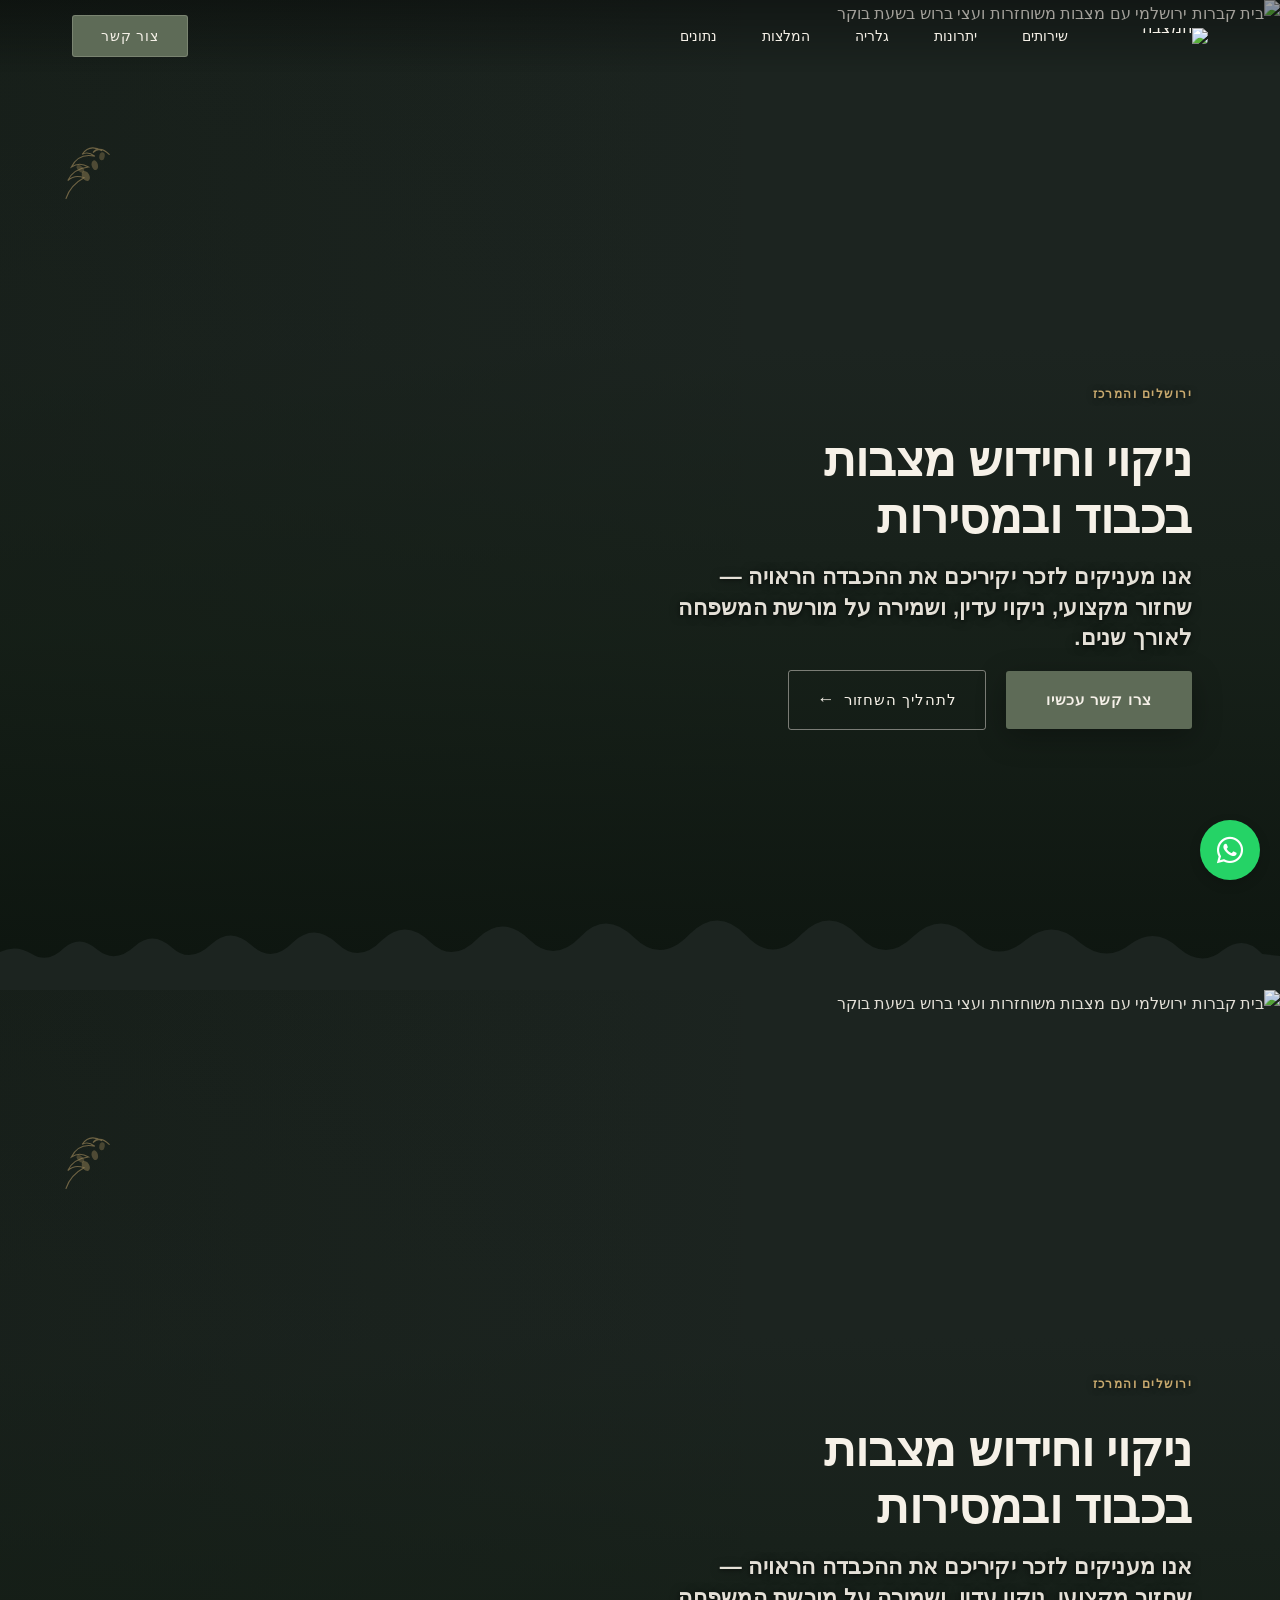
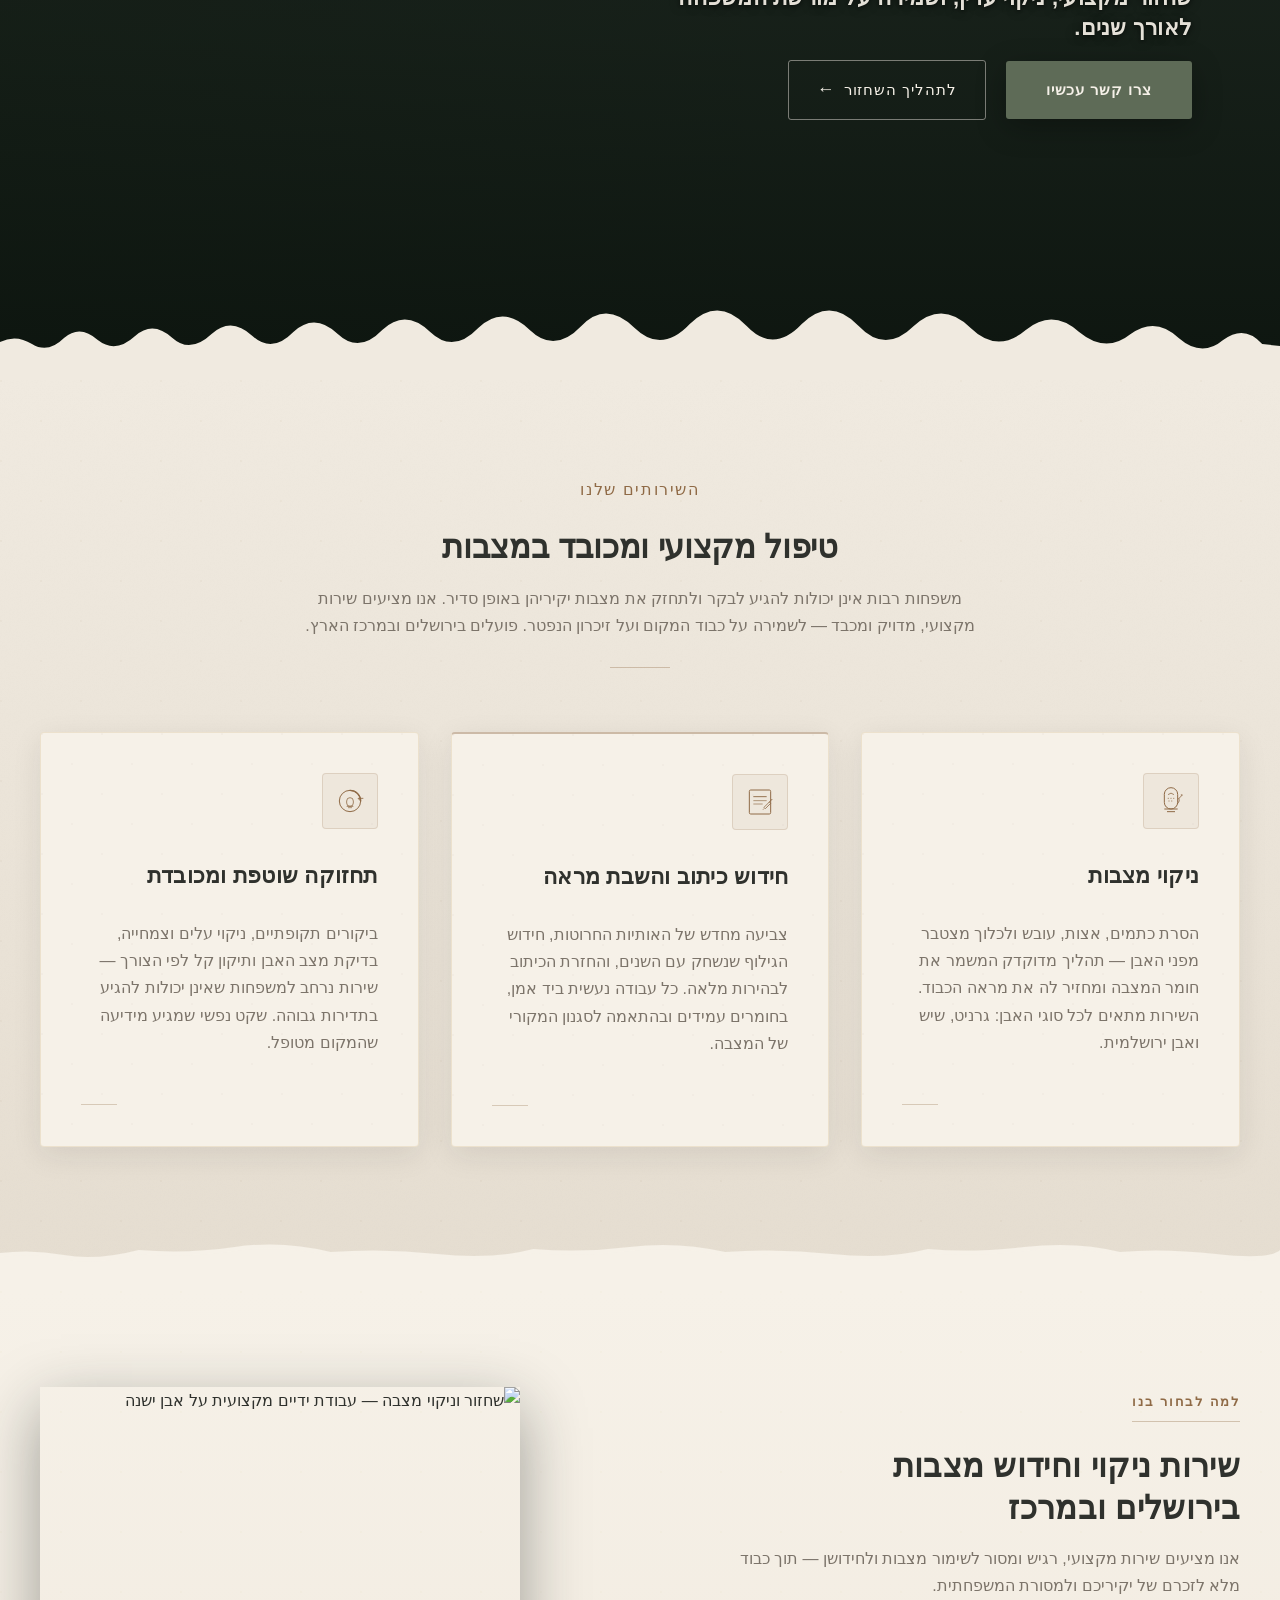
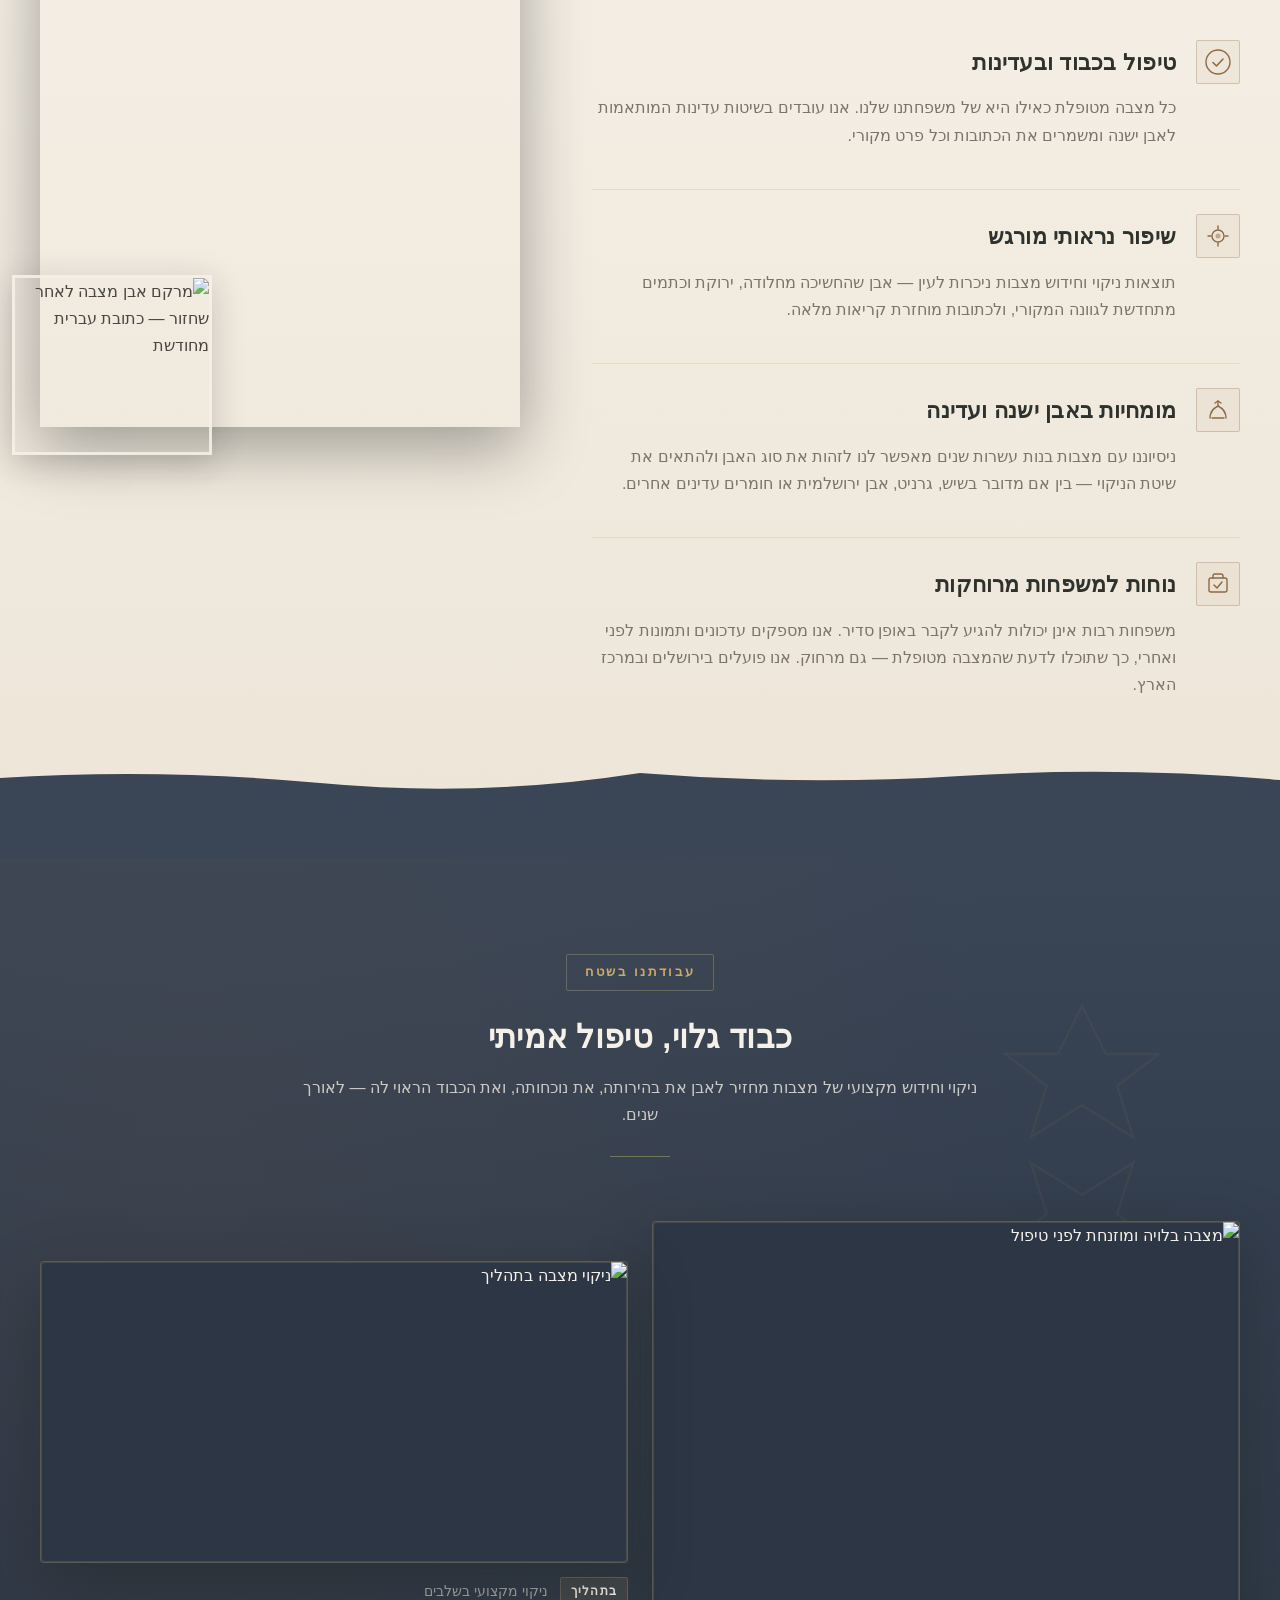
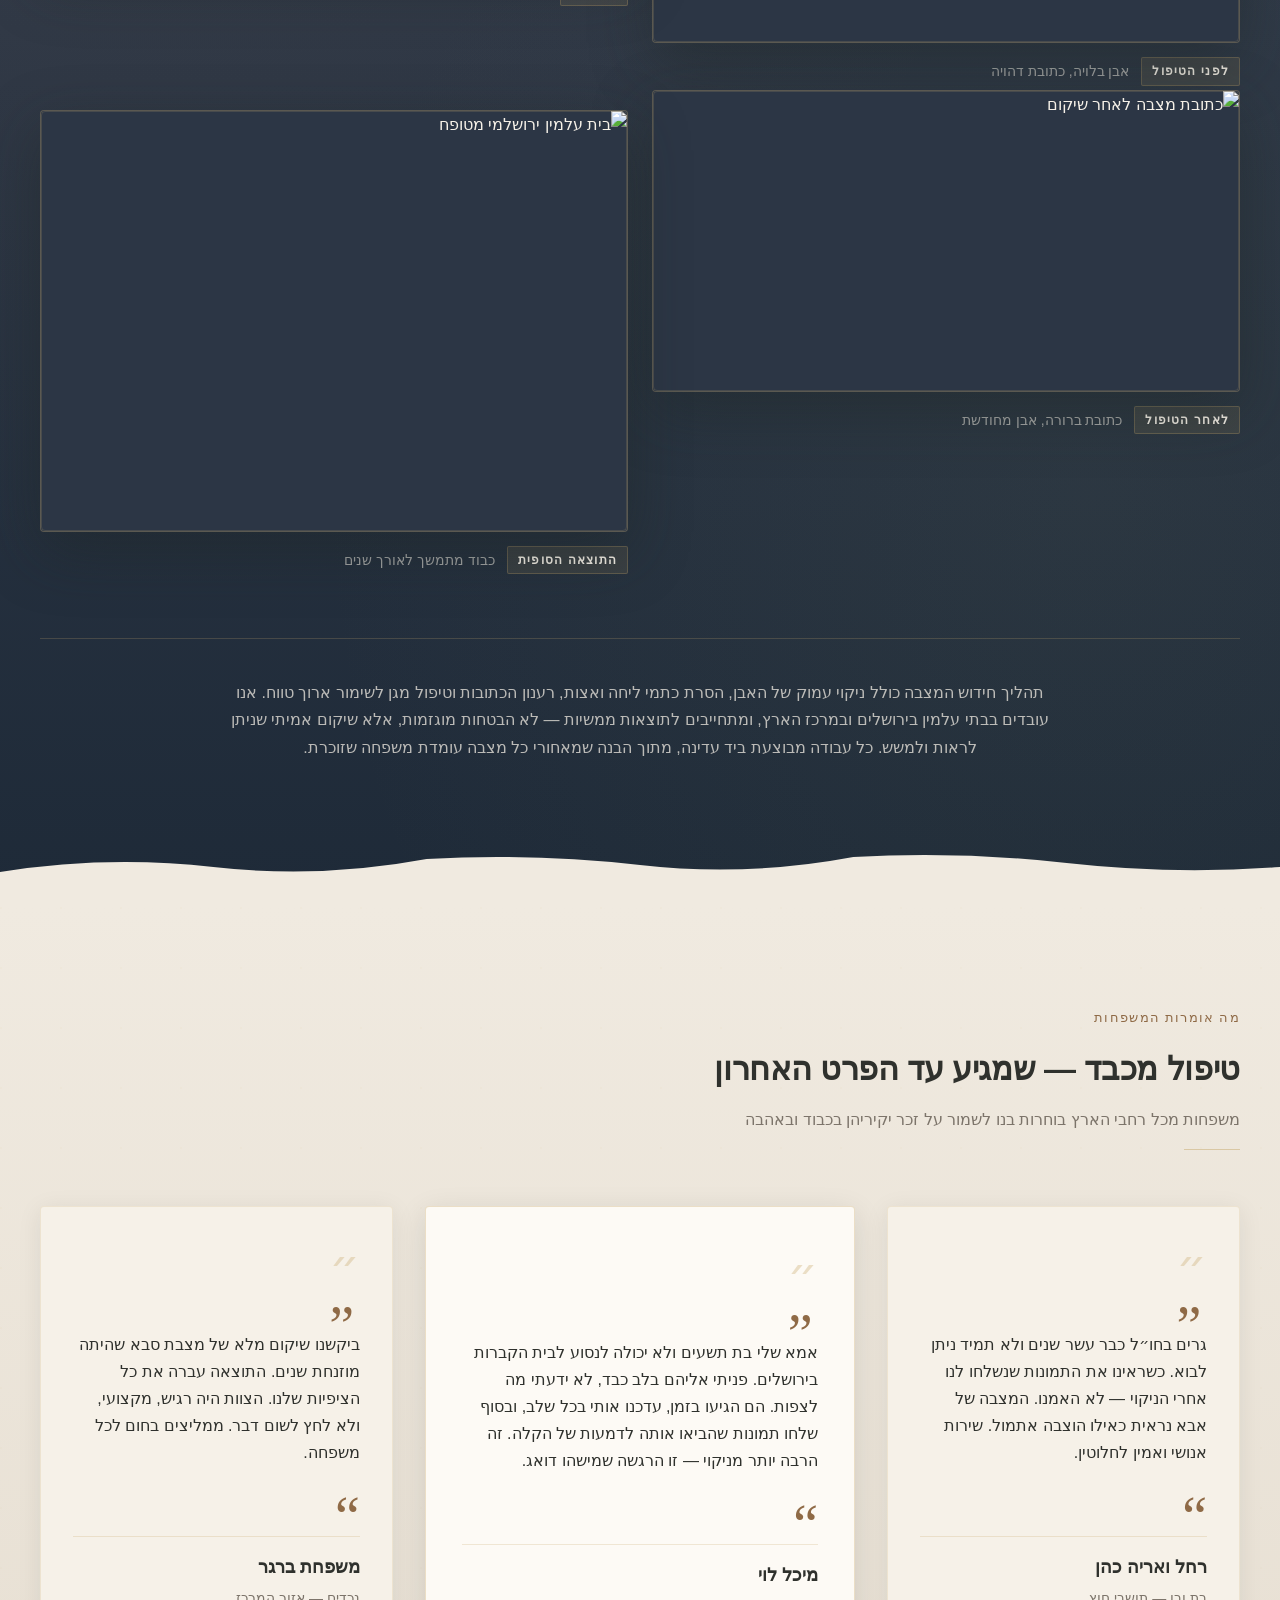
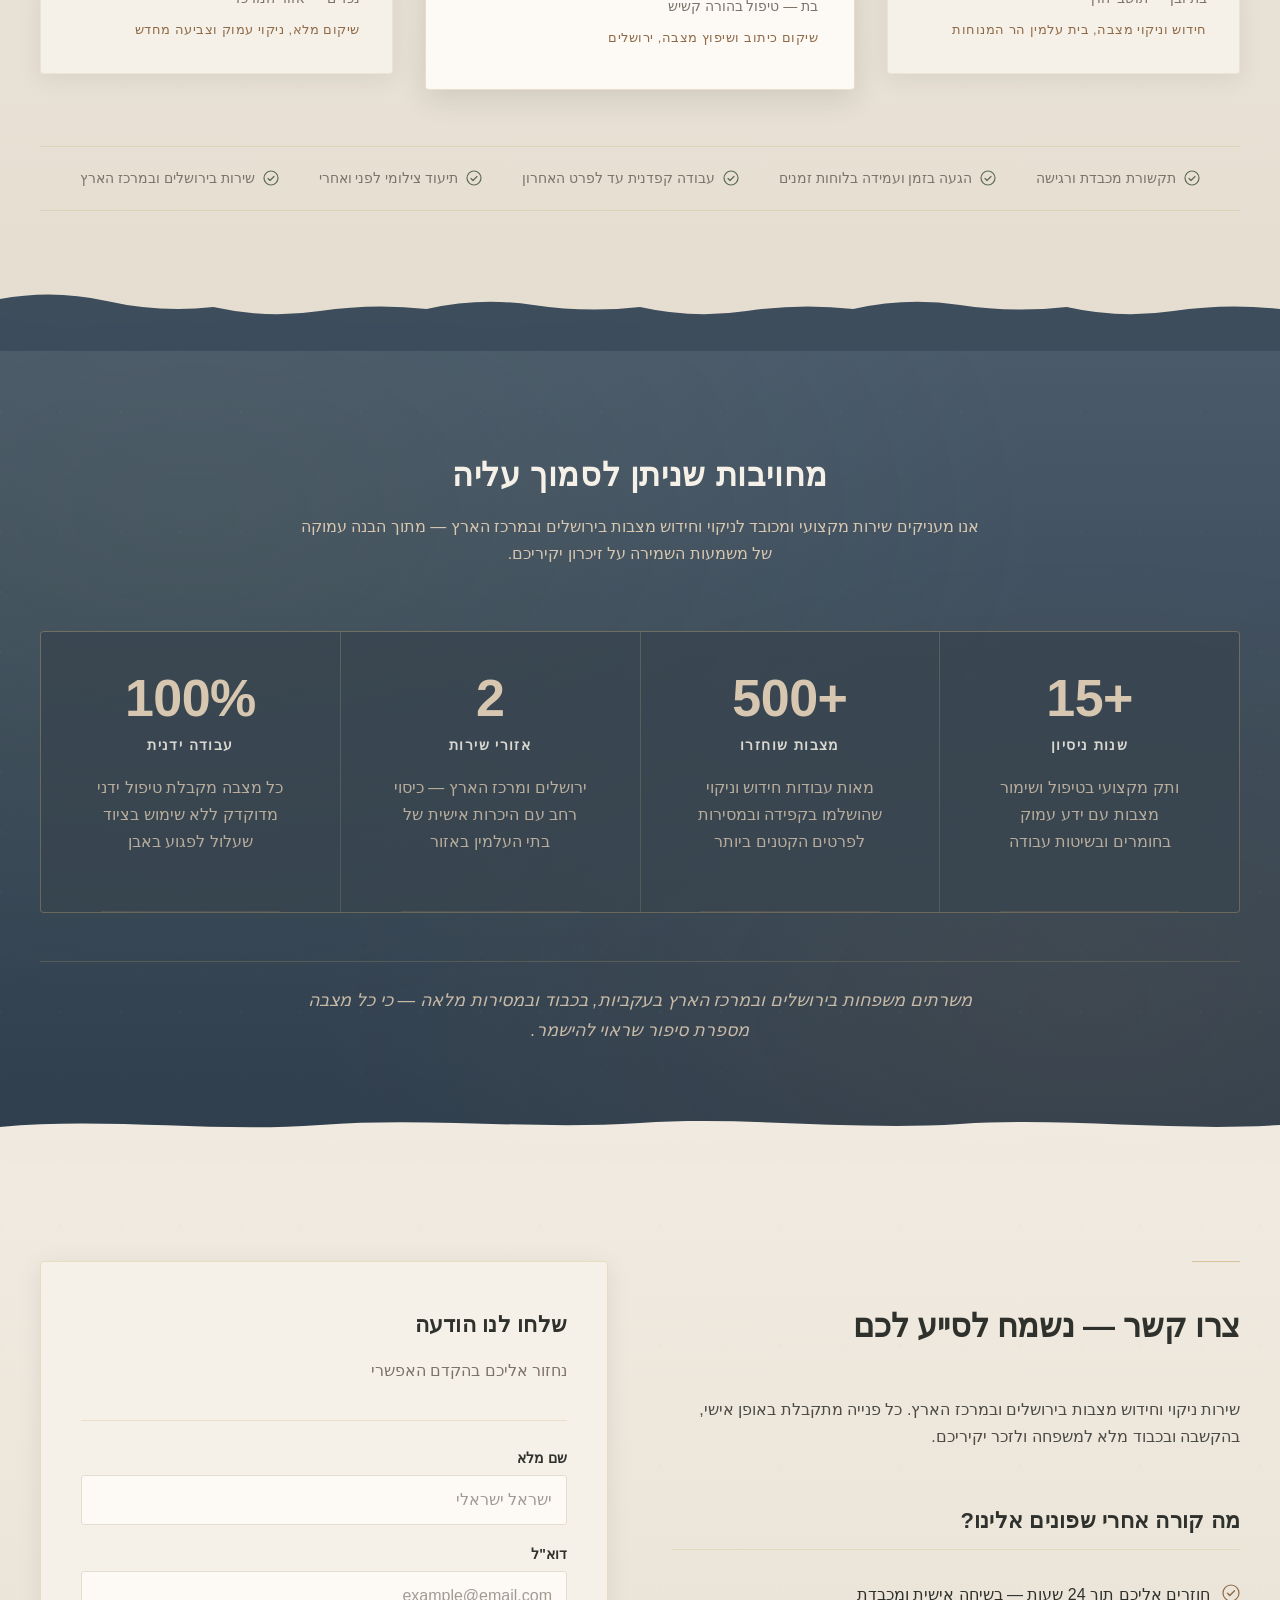
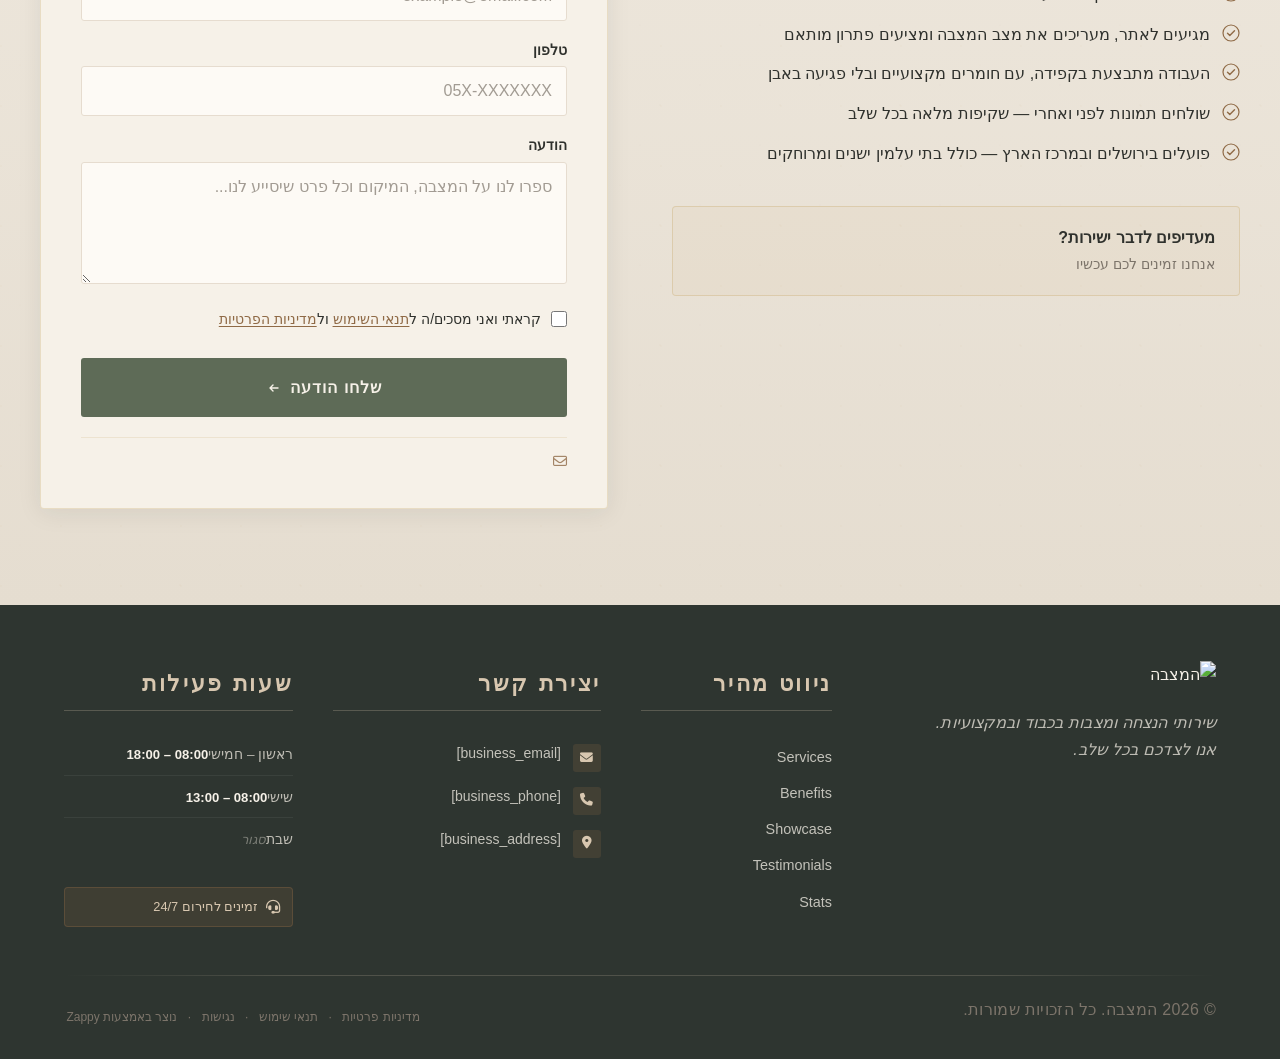
==== commit ea4705e3: "Background sync: Progressive GitHub Sync" ====
--- a/index.html
+++ b/index.html
@@ -846,6 +846,43 @@
   <!-- Bottom torn-paper divider -->
   <div class="index-hero-divider-wrapper" aria-hidden="true">
     <svg data-no-icon-edit="true" aria-hidden="true" viewBox="0 0 1440 90" preserveAspectRatio="none" xmlns="http://www.w3.org/2000/svg">
+      <path d="M0,90 L0,52 Q18,44 36,54 Q54,64 72,48 Q90,34 110,50 Q130,64 152,46 Q172,30 194,48 Q214,64 238,44 Q260,26 284,46 Q306,64 330,42 Q354,22 380,44 Q404,64 430,40 Q456,18 484,42 Q510,64 538,38 Q566,14 596,40 Q624,64 654,36 Q682,10 714,38 Q744,64 776,34 Q808,6 840,36 Q870,64 902,34 Q934,6 966,36 Q996,64 1028,36 Q1060,10 1092,38 Q1122,64 1154,40 Q1184,18 1214,42 Q1244,64 1272,44 Q1300,26 1326,48 Q1352,68 1376,50 Q1400,34 1420,54 L1440,56 L1440,90 Z" fill="#1C2420"></path>
+    </svg>
+  </div>
+</section><section data-band-index="0" id="hero-dup-1779557888812" class="index-hero-section" data-layout-spec="בית-hero" dir="rtl" data-hero-type="fullscreen-scrim">
+  <!-- Background image layer -->
+  <div class="index-hero-bg" aria-hidden="true">
+    <img loading="eager" fetchpriority="high" data-hero-bg="true" data-placeholder="index-hero-image-1" data-context="Old Jerusalem cemetery path at early morning golden hour: ancient limestone gravestones restored and cleaned, tall dark cypress trees lining a stone-paved path, soft mist rising between the graves, warm amber and grey stone tones, serene and dignified atmosphere, photorealistic, landscape orientation" width="1200" height="700" src="/assets/site-index-hero-image-1.webp" alt="בית קברות ירושלמי עם מצבות משוחזרות ועצי ברוש בשעת בוקר" class="index-hero-img">
+  </div>
+
+  <!-- Scrim overlay -->
+  <div class="index-hero-scrim" aria-hidden="true"></div>
+
+  <!-- Olive branch decorative motif -->
+  <svg class="index-hero-olive" aria-hidden="true" data-no-icon-edit="true" viewBox="0 0 80 80" fill="none" xmlns="http://www.w3.org/2000/svg">
+    <path d="M20 65 Q25 50 40 42 Q30 38 22 45 Q28 32 45 30 Q35 24 26 30 Q34 14 52 18 Q44 12 38 16 Q46 4 60 12 Q54 8 50 14 Q58 6 68 16" stroke="#C8A96E" stroke-width="1.2" stroke-linecap="round" fill="none" opacity="0.7"></path>
+    <ellipse cx="42" cy="40" rx="4" ry="6" fill="#C8A96E" opacity="0.5" transform="rotate(-30 42 40)"></ellipse>
+    <ellipse cx="52" cy="28" rx="3.5" ry="5.5" fill="#C8A96E" opacity="0.45" transform="rotate(-15 52 28)"></ellipse>
+    <ellipse cx="36" cy="32" rx="3" ry="5" fill="#C8A96E" opacity="0.4" transform="rotate(-45 36 32)"></ellipse>
+    <ellipse cx="60" cy="18" rx="3" ry="4.5" fill="#C8A96E" opacity="0.4" transform="rotate(10 60 18)"></ellipse>
+  </svg>
+
+  <!-- Content overlay group -->
+  <div class="index-hero-content-wrap">
+    <div class="index-hero-content">
+      <span class="index-hero-label">ירושלים והמרכז</span>
+      <h1 class="index-hero-h1">ניקוי וחידוש מצבות<br>בכבוד ובמסירות</h1>
+      <h3 class="index-hero-subtitle">אנו מעניקים לזכר יקיריכם את ההכבדה הראויה —<br>שחזור מקצועי, ניקוי עדין, ושמירה על מורשת המשפחה<br>לאורך שנים.</h3>
+      <div class="index-hero-ctas">
+        <a href="#contact" class="index-hero-btn-primary">צרו קשר עכשיו</a>
+        <a href="#process" class="index-hero-btn-secondary">לתהליך השחזור <span class="index-hero-arrow">←</span></a>
+      </div>
+    </div>
+  </div>
+
+  <!-- Bottom torn-paper divider -->
+  <div class="index-hero-divider-wrapper" aria-hidden="true">
+    <svg data-no-icon-edit="true" aria-hidden="true" viewBox="0 0 1440 90" preserveAspectRatio="none" xmlns="http://www.w3.org/2000/svg">
       <path d="M0,90 L0,52 Q18,44 36,54 Q54,64 72,48 Q90,34 110,50 Q130,64 152,46 Q172,30 194,48 Q214,64 238,44 Q260,26 284,46 Q306,64 330,42 Q354,22 380,44 Q404,64 430,40 Q456,18 484,42 Q510,64 538,38 Q566,14 596,40 Q624,64 654,36 Q682,10 714,38 Q744,64 776,34 Q808,6 840,36 Q870,64 902,34 Q934,6 966,36 Q996,64 1028,36 Q1060,10 1092,38 Q1122,64 1154,40 Q1184,18 1214,42 Q1244,64 1272,44 Q1300,26 1326,48 Q1352,68 1376,50 Q1400,34 1420,54 L1440,56 L1440,90 Z" fill="#F0EAE0"></path>
     </svg>
   </div>
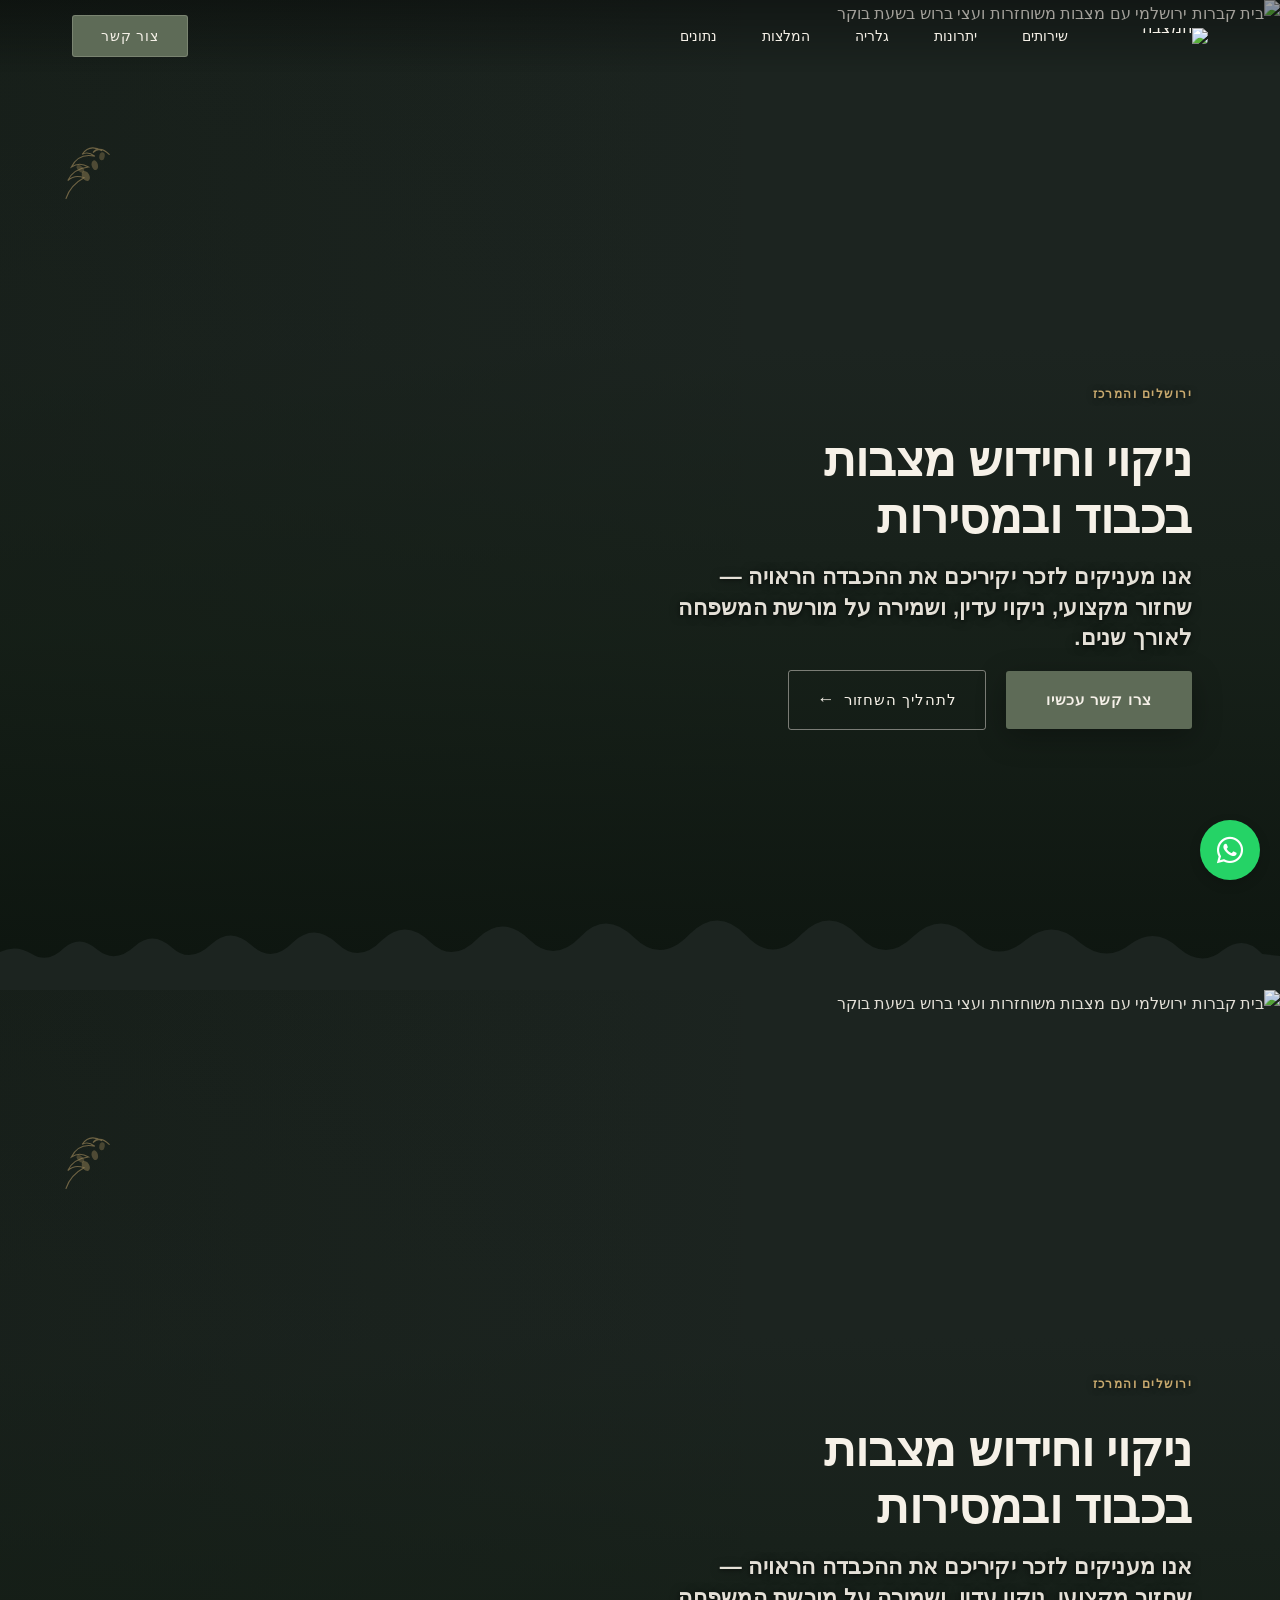
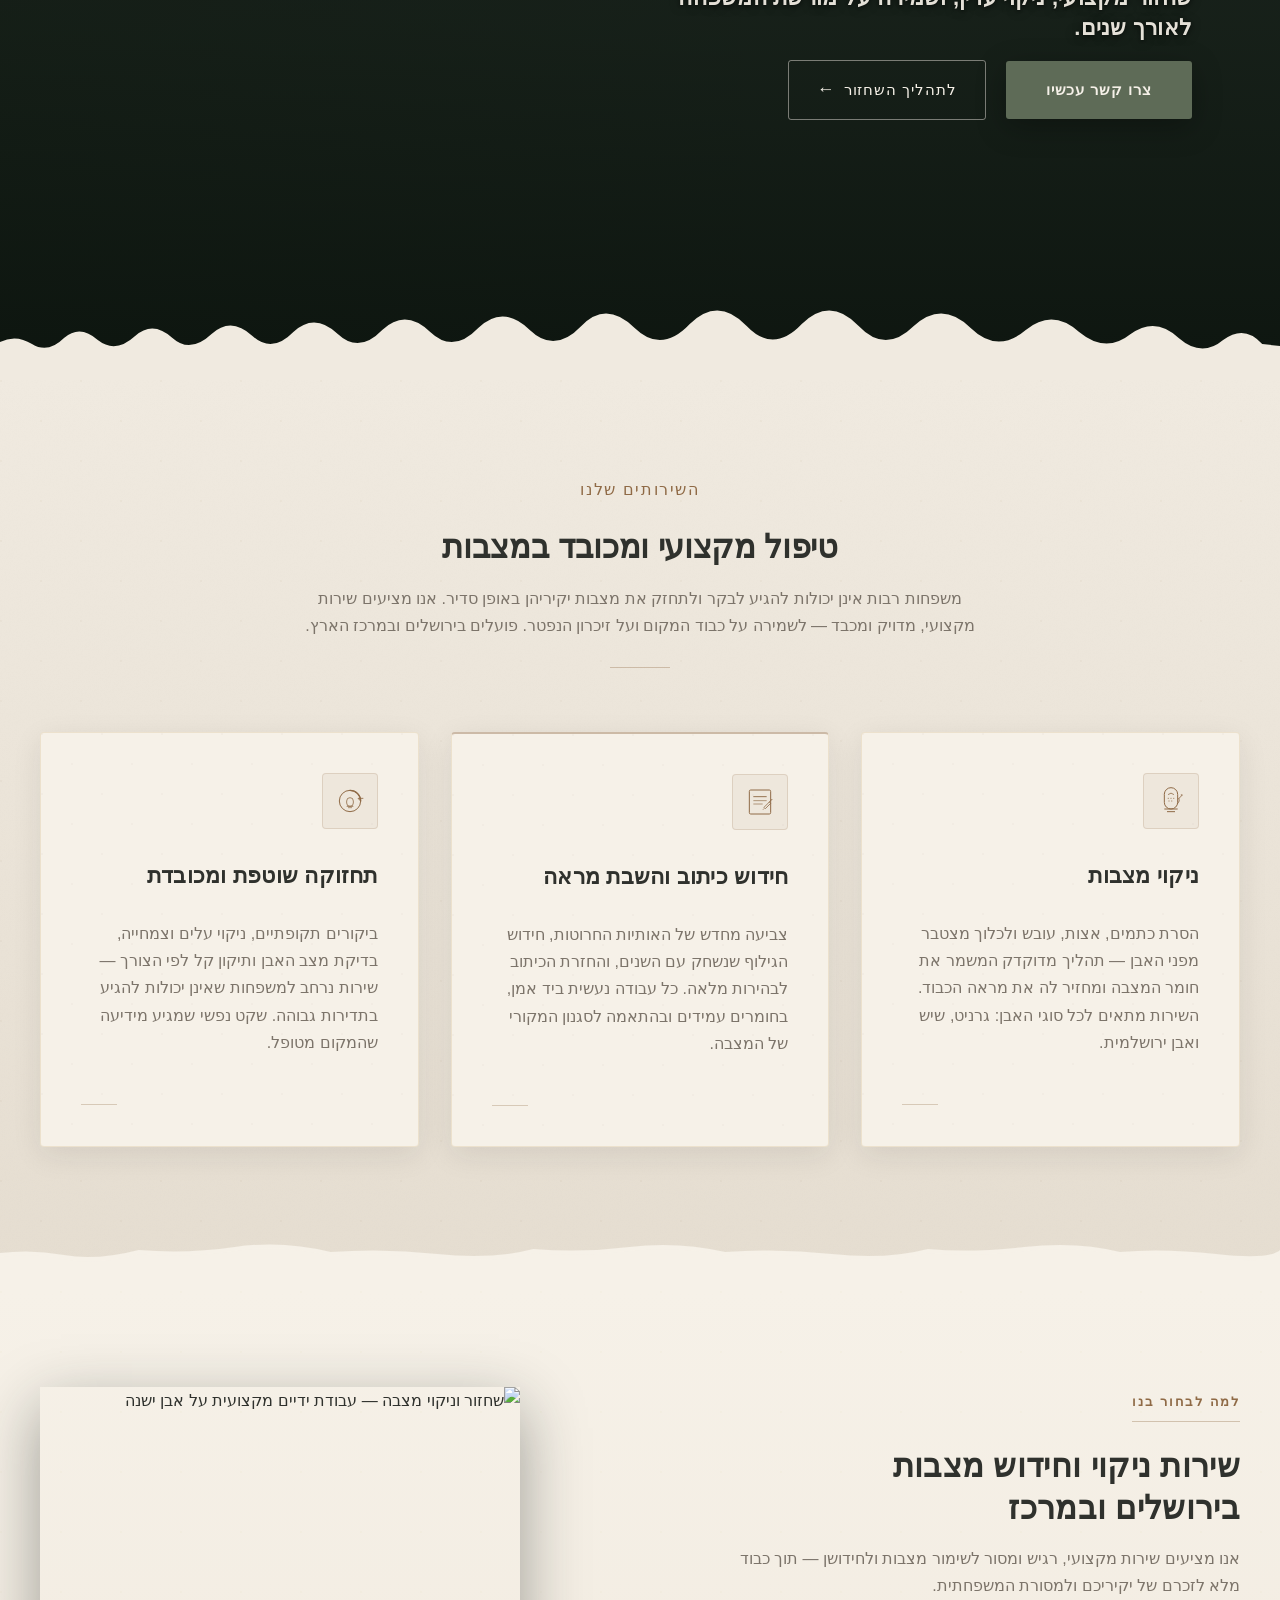
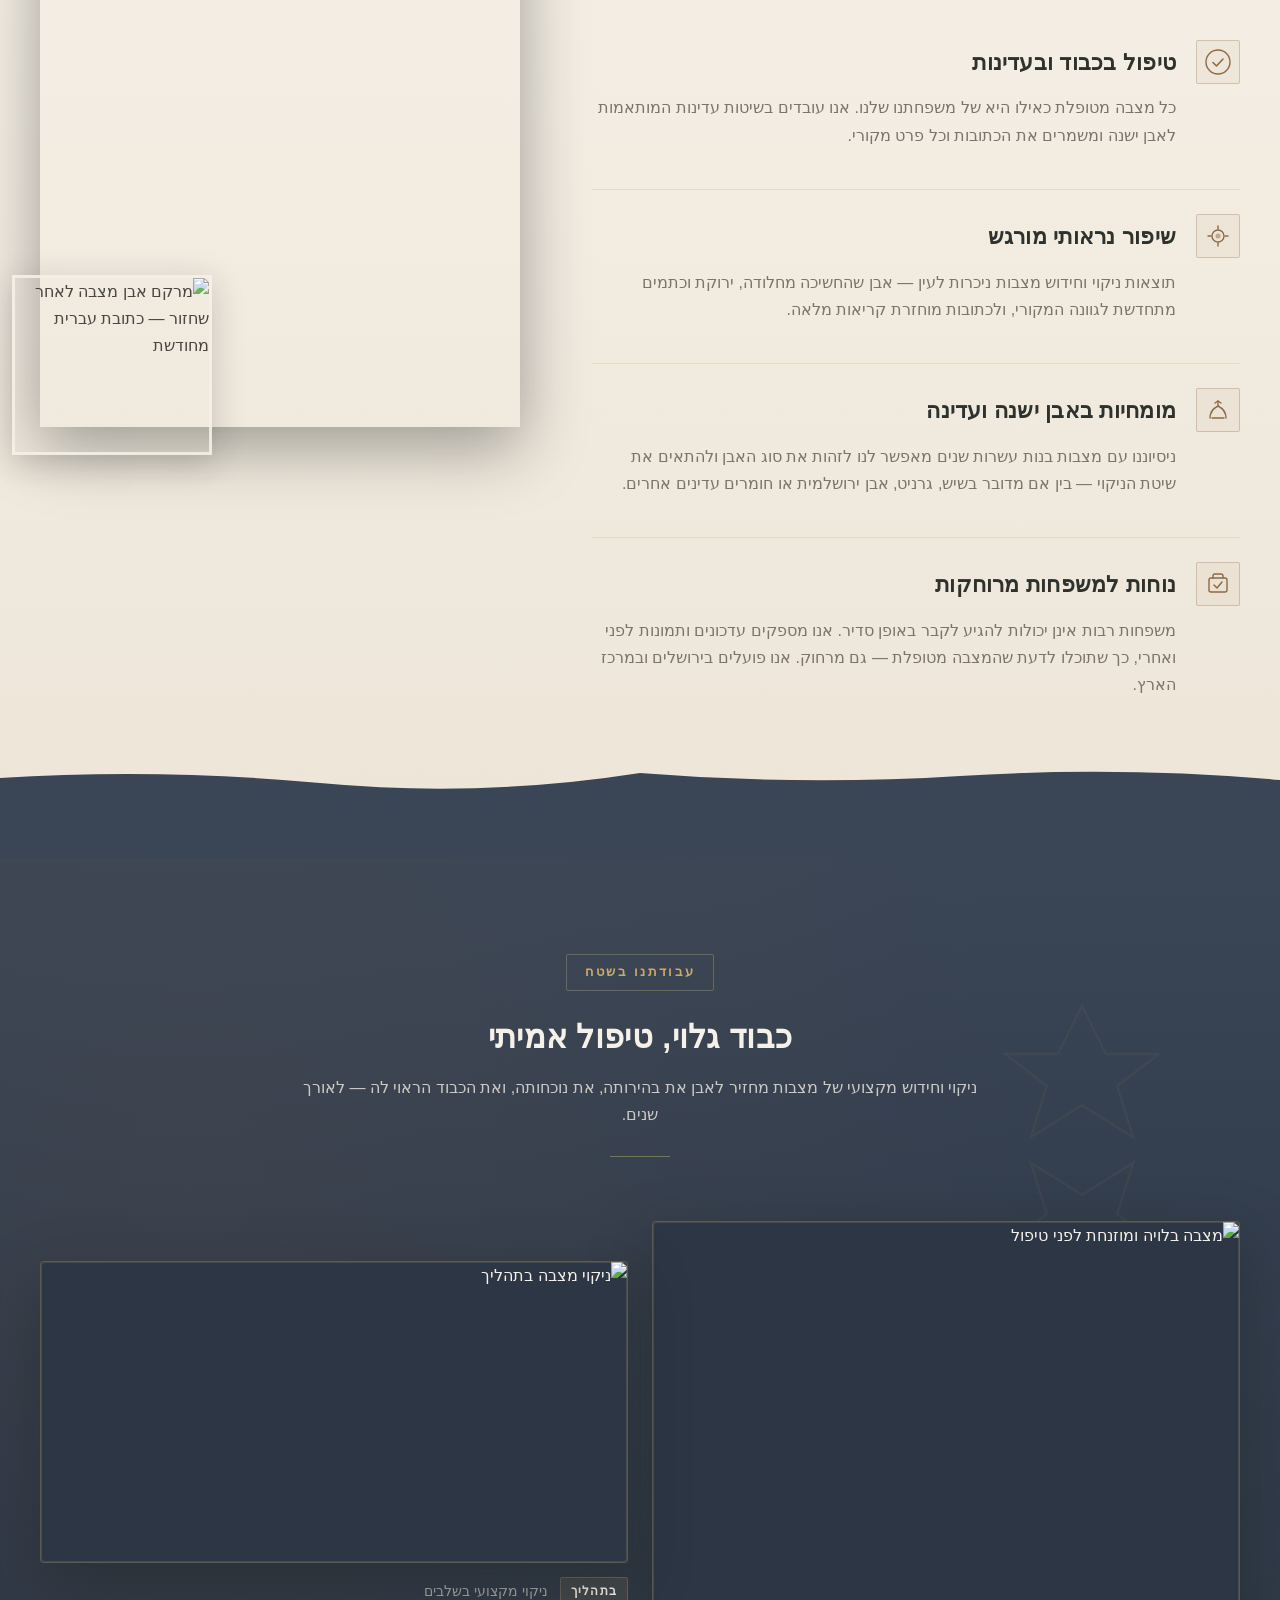
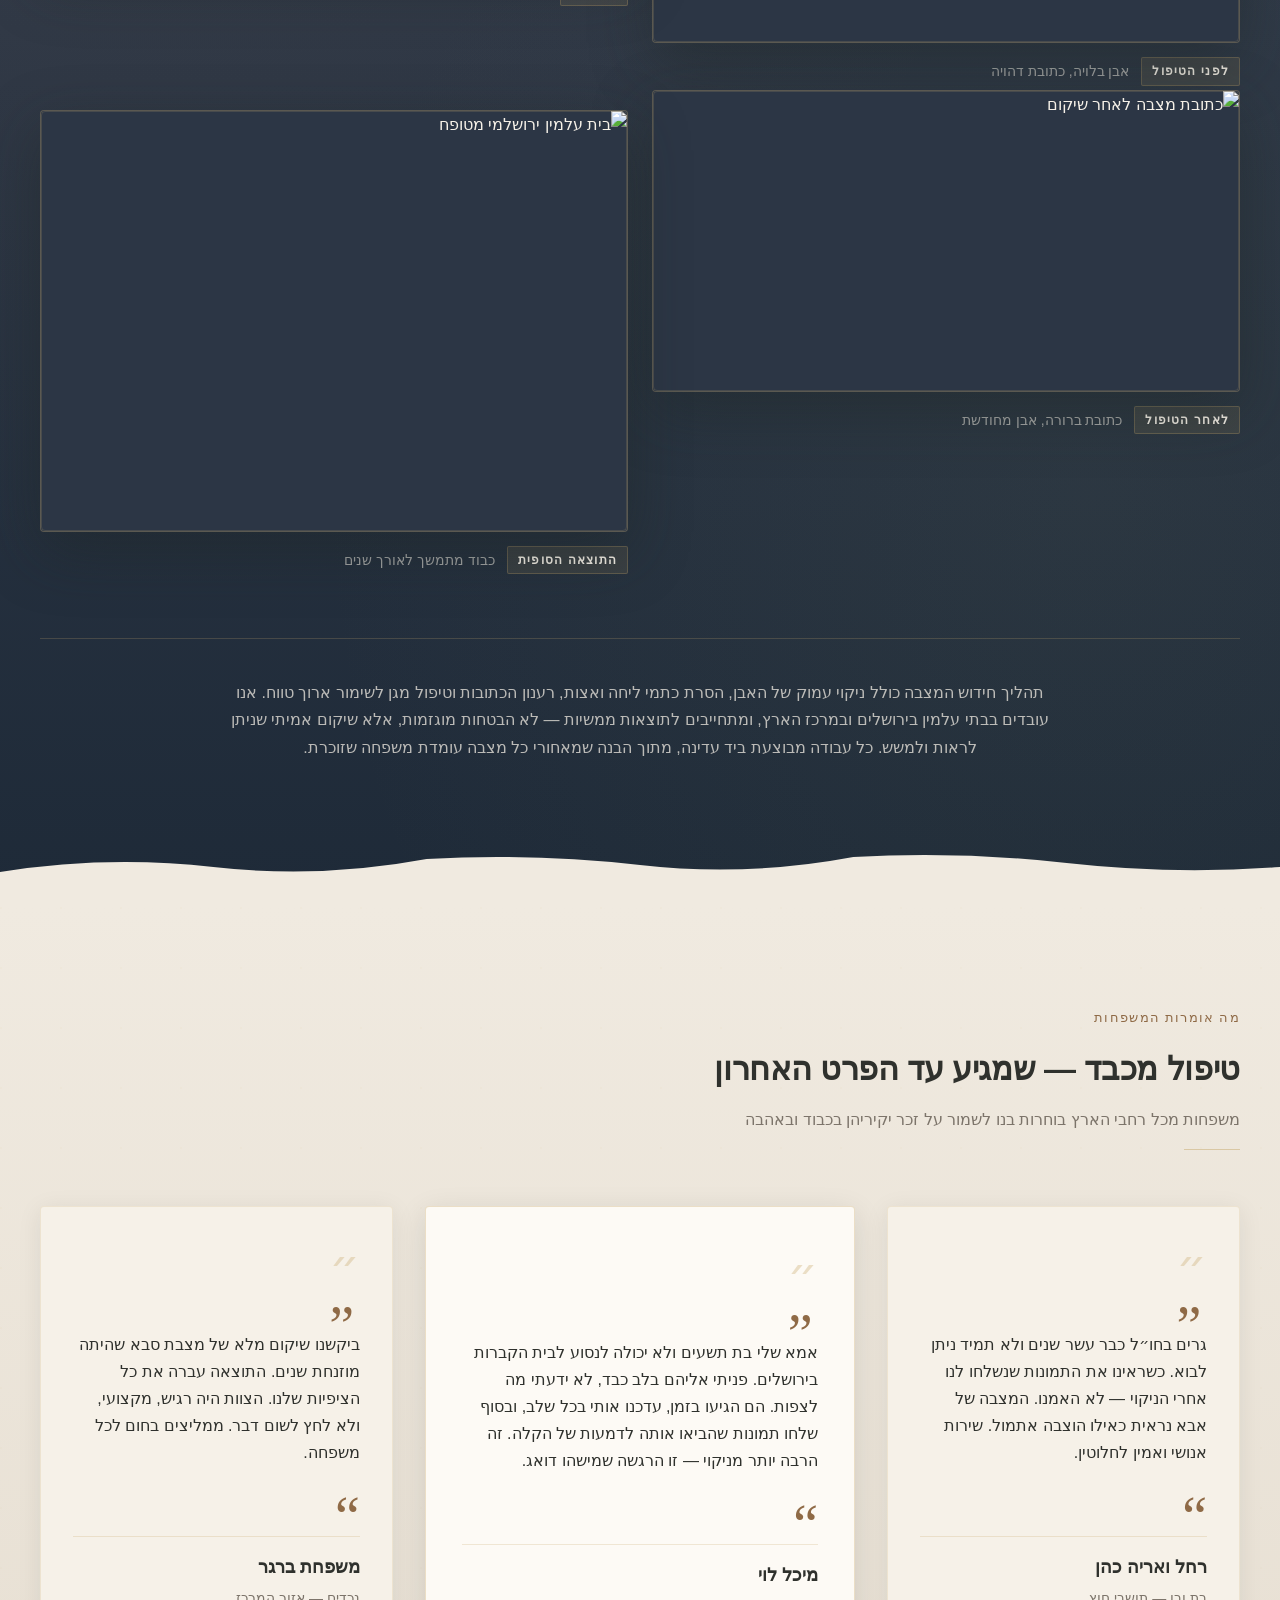
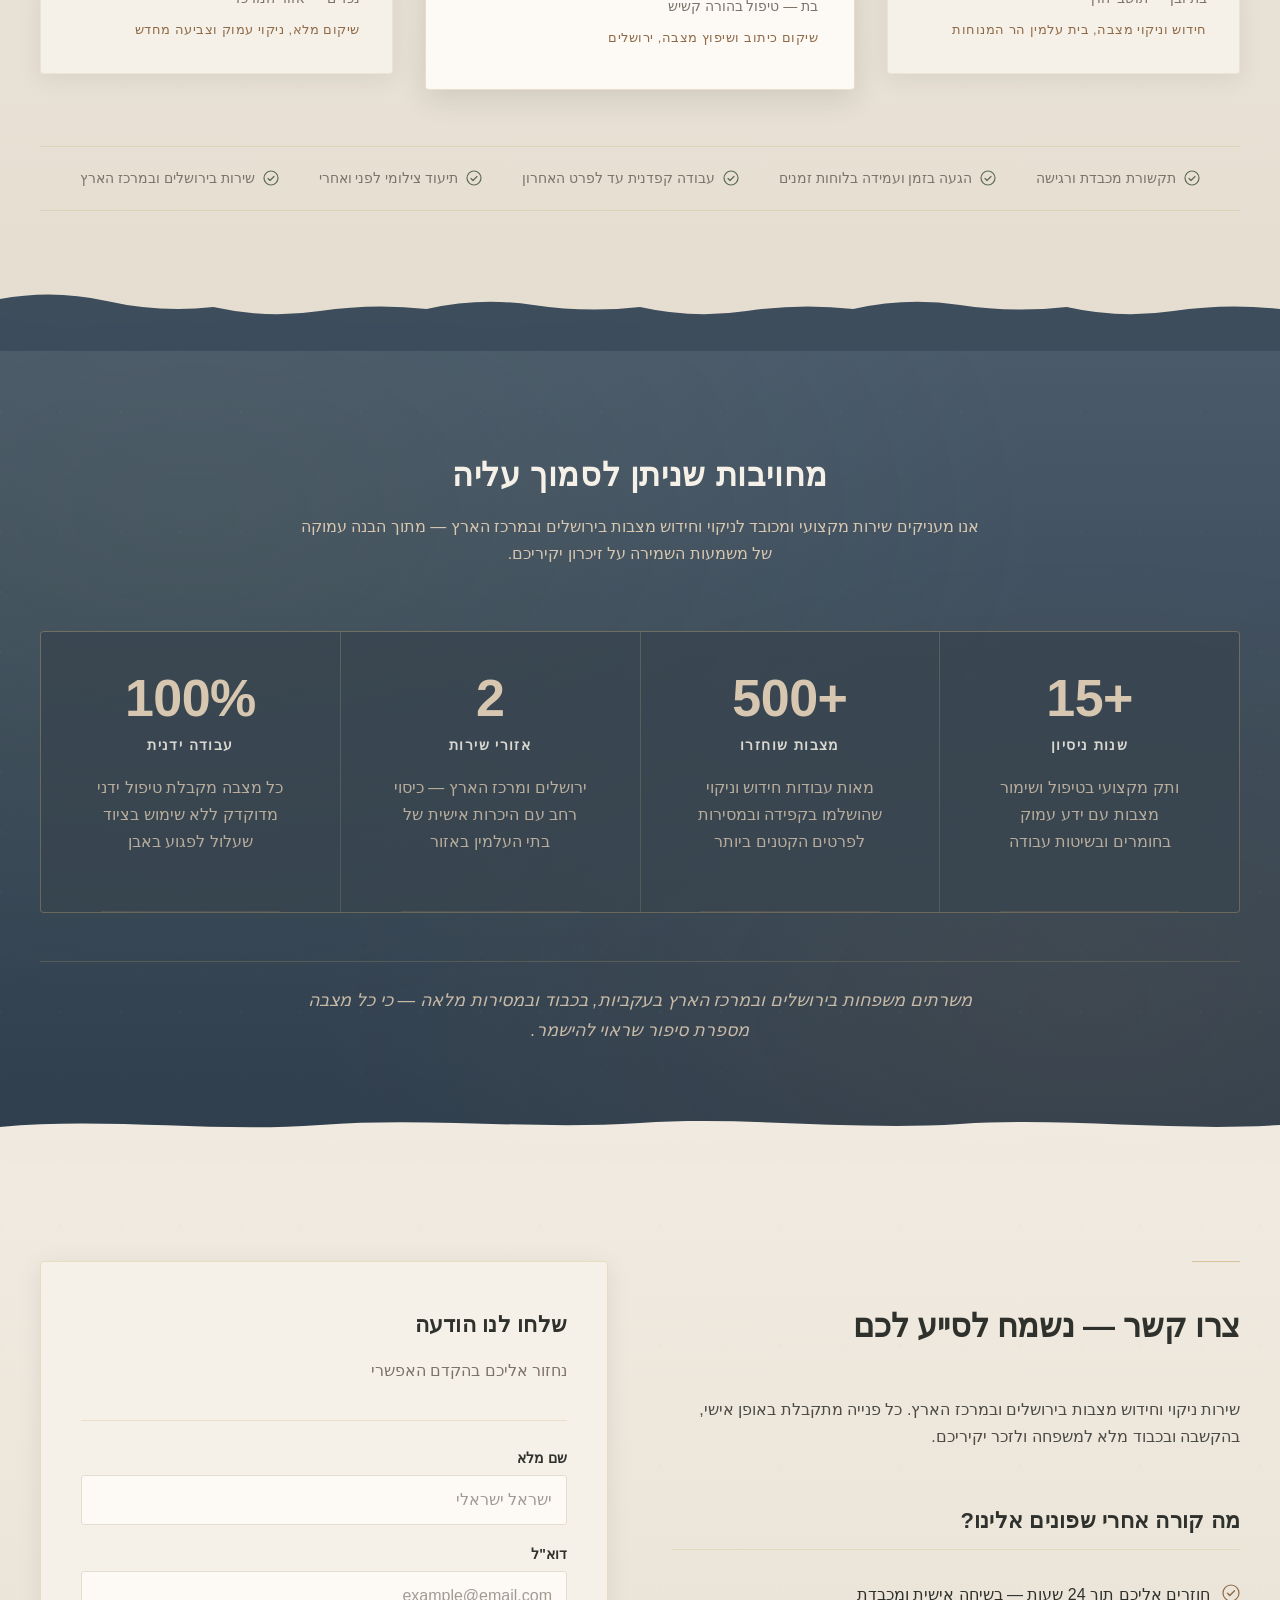
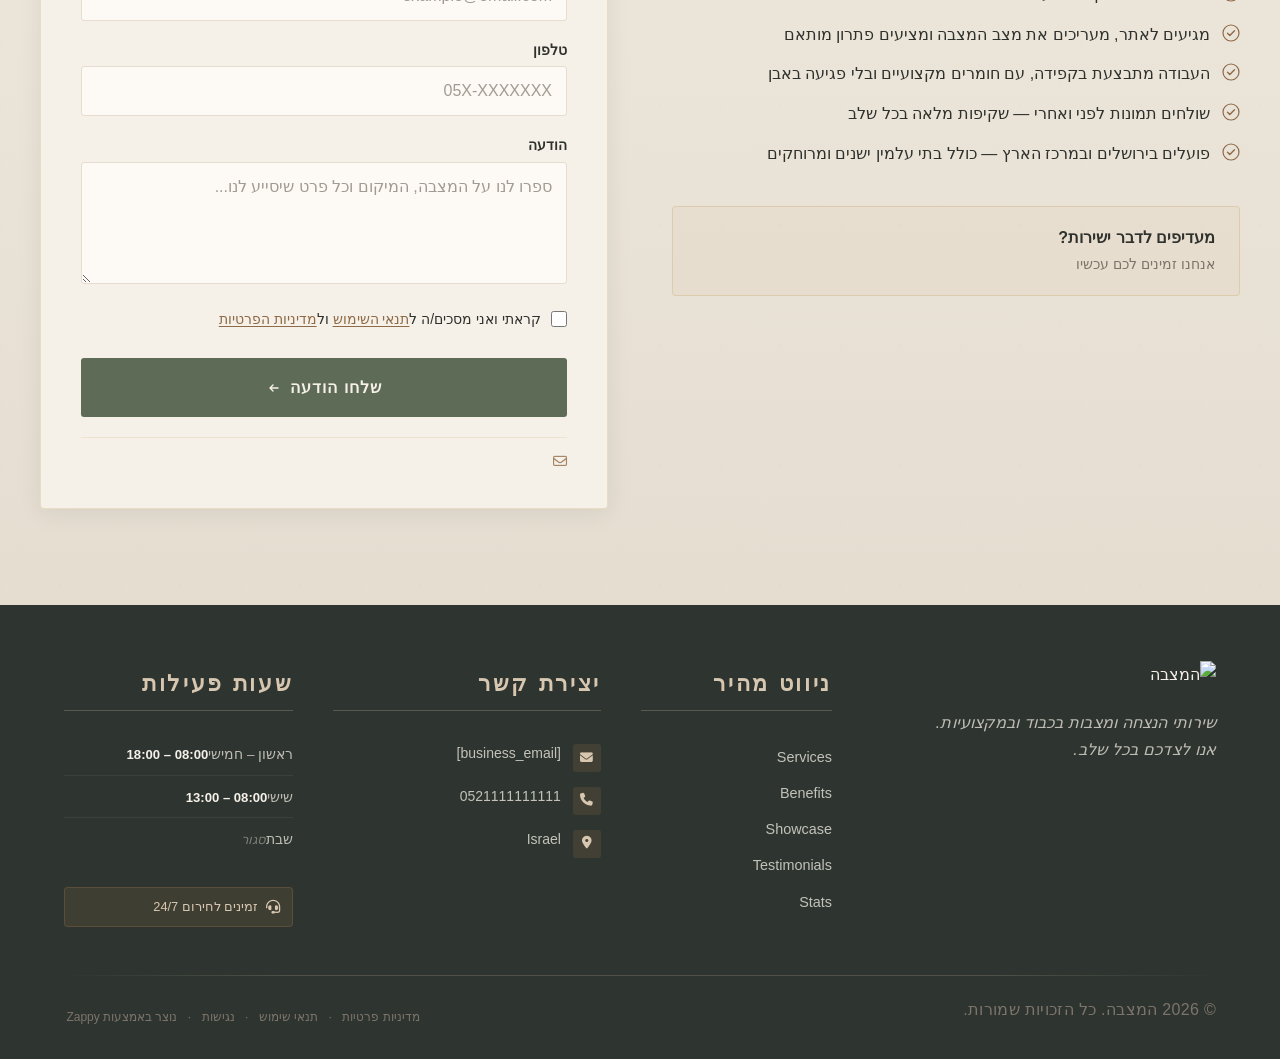
==== commit 6ae6e9a8: "Background sync: Progressive GitHub Sync" ====
--- a/index.html
+++ b/index.html
@@ -353,7 +353,7 @@
     </svg>
   </button>
 
-  <button class="phone-header-btn" data-phone="[business_phone]" aria-label="Call">
+  <button class="phone-header-btn" data-phone="0521111111111" aria-label="Call">
     <svg width="20" height="20" viewBox="0 0 24 24" fill="currentColor">
       <path d="M22 16.92v3a2 2 0 0 1-2.18 2 19.79 19.79 0 0 1-8.63-3.07 19.5 19.5 0 0 1-6-6 19.79 19.79 0 0 1-3.07-8.67A2 2 0 0 1 4.11 2h3a2 2 0 0 1 2 1.72 12.84 12.84 0 0 0 .7 2.81 2 2 0 0 1-.45 2.11L8.09 9.91a16 16 0 0 0 6 6l1.27-1.27a2 2 0 0 1 2.11-.45 12.84 12.84 0 0 0 2.81.7A2 2 0 0 1 22 16.92z"></path>
     </svg>
@@ -795,7 +795,7 @@
         const phoneLinks = document.querySelectorAll('a[href^="tel:"]');
         const phoneNumber = phoneLinks.length > 0 
           ? phoneLinks[0].getAttribute('href').replace('tel:', '')
-          : '[business_phone]';
+          : '0521111111111';
         
         window.location.href = 'tel:' + phoneNumber;
         console.log('[Navbar] Phone button clicked');
@@ -1458,9 +1458,10 @@
 </section>
   </main>
   
-  <footer class="site-footer" dir="rtl" aria-label="כותרת תחתונה של האתר"><div class="footer-container"><div class="footer-top"><div class="footer-col footer-col--brand"><a href="/" class="footer-logo-link" aria-label="עמוד הבית של המצבה"><img src="/assets/cemetery-memorial-services-logo.webp" alt="המצבה" class="logo"></a><p class="footer-tagline">שירותי הנצחה ומצבות בכבוד ובמקצועיות.<br>אנו לצדכם בכל שלב.</p><div class="footer-social" aria-label="רשתות חברתיות"></div></div><div class="footer-col footer-col--links"><h3 class="footer-heading">ניווט מהיר</h3><ul class="footer-nav" aria-label="קישורים מהירים"><li><a href="#services">Services</a></li><li><a href="#benefits">Benefits</a></li><li><a href="#showcase">Showcase</a></li><li><a href="#testimonials">Testimonials</a></li><li><a href="#stats">Stats</a></li></ul></div><div class="footer-col footer-col--contact"><h3 class="footer-heading">יצירת קשר</h3><ul class="footer-contact" aria-label="פרטי יצירת קשר"><li><span class="contact-icon"><i class="fas fa-envelope"></i></span><span class="contact-text"><a href="mailto:[business_email]">[business_email]</a></span></li><li><span class="contact-icon"><i class="fas fa-phone"></i></span><span class="contact-text"><a href="tel:[business_phone]">[business_phone]</a></span></li><li><a href="/"><span class="contact-icon"><i class="fas fa-map-marker-alt"></i></span><span class="contact-text">[business_address]</span></a></li></ul></div><div class="footer-col footer-col--hours"><h3 class="footer-heading">שעות פעילות</h3><ul class="footer-hours" aria-label="שעות פעילות"><li><a href="/"><span class="hours-day">ראשון – חמישי</span><span class="hours-time">08:00 – 18:00</span></a></li><li><a href="/"><span class="hours-day">שישי</span><span class="hours-time">08:00 – 13:00</span></a></li><li><a href="/"><span class="hours-day">שבת</span><span class="hours-time closed">סגור</span></a></li></ul><div class="footer-badge" aria-label="זמינות שירות"><i class="fas fa-headset"></i><span>זמינים לחירום 24/7</span></div></div></div><div class="footer-divider" role="separator"></div><div class="footer-bottom"><p class="footer-copyright">© 2026 המצבה. כל הזכויות שמורות.</p><div class="footer-legal" aria-label="קישורים משפטיים"><a href="/privacy">מדיניות פרטיות</a><span class="legal-sep" aria-hidden="true">·</span><a href="/terms">תנאי שימוש</a><span class="legal-sep" aria-hidden="true">·</span><a href="/accessibility">נגישות</a><span class="legal-sep" aria-hidden="true">·</span><a href="https://zappy5.com" target="_blank" rel="noopener noreferrer" class="zappy-attribution">נוצר באמצעות Zappy</a></div></div></div></footer>
-  
-  <a href="https://wa.me/[whatsapp_handle]" class="whatsapp-float" aria-label="WhatsApp">
+  <footer class="site-footer" dir="rtl" aria-label="כותרת תחתונה של האתר"><div class="footer-container"><div class="footer-top"><div class="footer-col footer-col--brand"><a href="/" class="footer-logo-link" aria-label="עמוד הבית של המצבה"><img src="/assets/cemetery-memorial-services-logo.webp" alt="המצבה" class="logo"></a><p class="footer-tagline">שירותי הנצחה ומצבות בכבוד ובמקצועיות.<br>אנו לצדכם בכל שלב.</p><div class="footer-social" aria-label="רשתות חברתיות"></div></div><div class="footer-col footer-col--links"><h3 class="footer-heading">ניווט מהיר</h3><ul class="footer-nav" aria-label="קישורים מהירים"><li><a href="#services">Services</a></li><li><a href="#benefits">Benefits</a></li><li><a href="#showcase">Showcase</a></li><li><a href="#testimonials">Testimonials</a></li><li><a href="#stats">Stats</a></li></ul></div><div class="footer-col footer-col--contact"><h3 class="footer-heading">יצירת קשר</h3><ul class="footer-contact" aria-label="פרטי יצירת קשר"><li><span class="contact-icon"><i class="fas fa-envelope"></i></span><span class="contact-text"><a href="mailto:[business_email]">[business_email]</a></span></li><li><span class="contact-icon"><i class="fas fa-phone"></i></span><span class="contact-text"><a href="tel:0521111111111">0521111111111</a></span></li><li><a href="/"><span class="contact-icon"><i class="fas fa-map-marker-alt"></i></span><span class="contact-text">Israel</span></a></li></ul></div><div class="footer-col footer-col--hours"><h3 class="footer-heading">שעות פעילות</h3><ul class="footer-hours" aria-label="שעות פעילות"><li><a href="/"><span class="hours-day">ראשון – חמישי</span><span class="hours-time">08:00 – 18:00</span></a></li><li><a href="/"><span class="hours-day">שישי</span><span class="hours-time">08:00 – 13:00</span></a></li><li><a href="/"><span class="hours-day">שבת</span><span class="hours-time closed">סגור</span></a></li></ul><div class="footer-badge" aria-label="זמינות שירות"><i class="fas fa-headset"></i><span>זמינים לחירום 24/7</span></div></div></div><div class="footer-divider" role="separator"></div><div class="footer-bottom"><p class="footer-copyright">© 2026 המצבה. כל הזכויות שמורות.</p><div class="footer-legal" aria-label="קישורים משפטיים"><a href="/privacy">מדיניות פרטיות</a><span class="legal-sep" aria-hidden="true">·</span><a href="/terms">תנאי שימוש</a><span class="legal-sep" aria-hidden="true">·</span><a href="/accessibility">נגישות</a><span class="legal-sep" aria-hidden="true">·</span><a href="https://zappy5.com" target="_blank" rel="noopener noreferrer" class="zappy-attribution">נוצר באמצעות Zappy</a></div></div></div></footer>
+  
+  <!-- WhatsApp float button hidden as per disabled platforms -->
+  <a href="https://wa.me/[whatsapp_handle]" class="whatsapp-float" aria-label="WhatsApp" style="display:none">
     <i class="fab fa-whatsapp"></i>
   </a>
   
